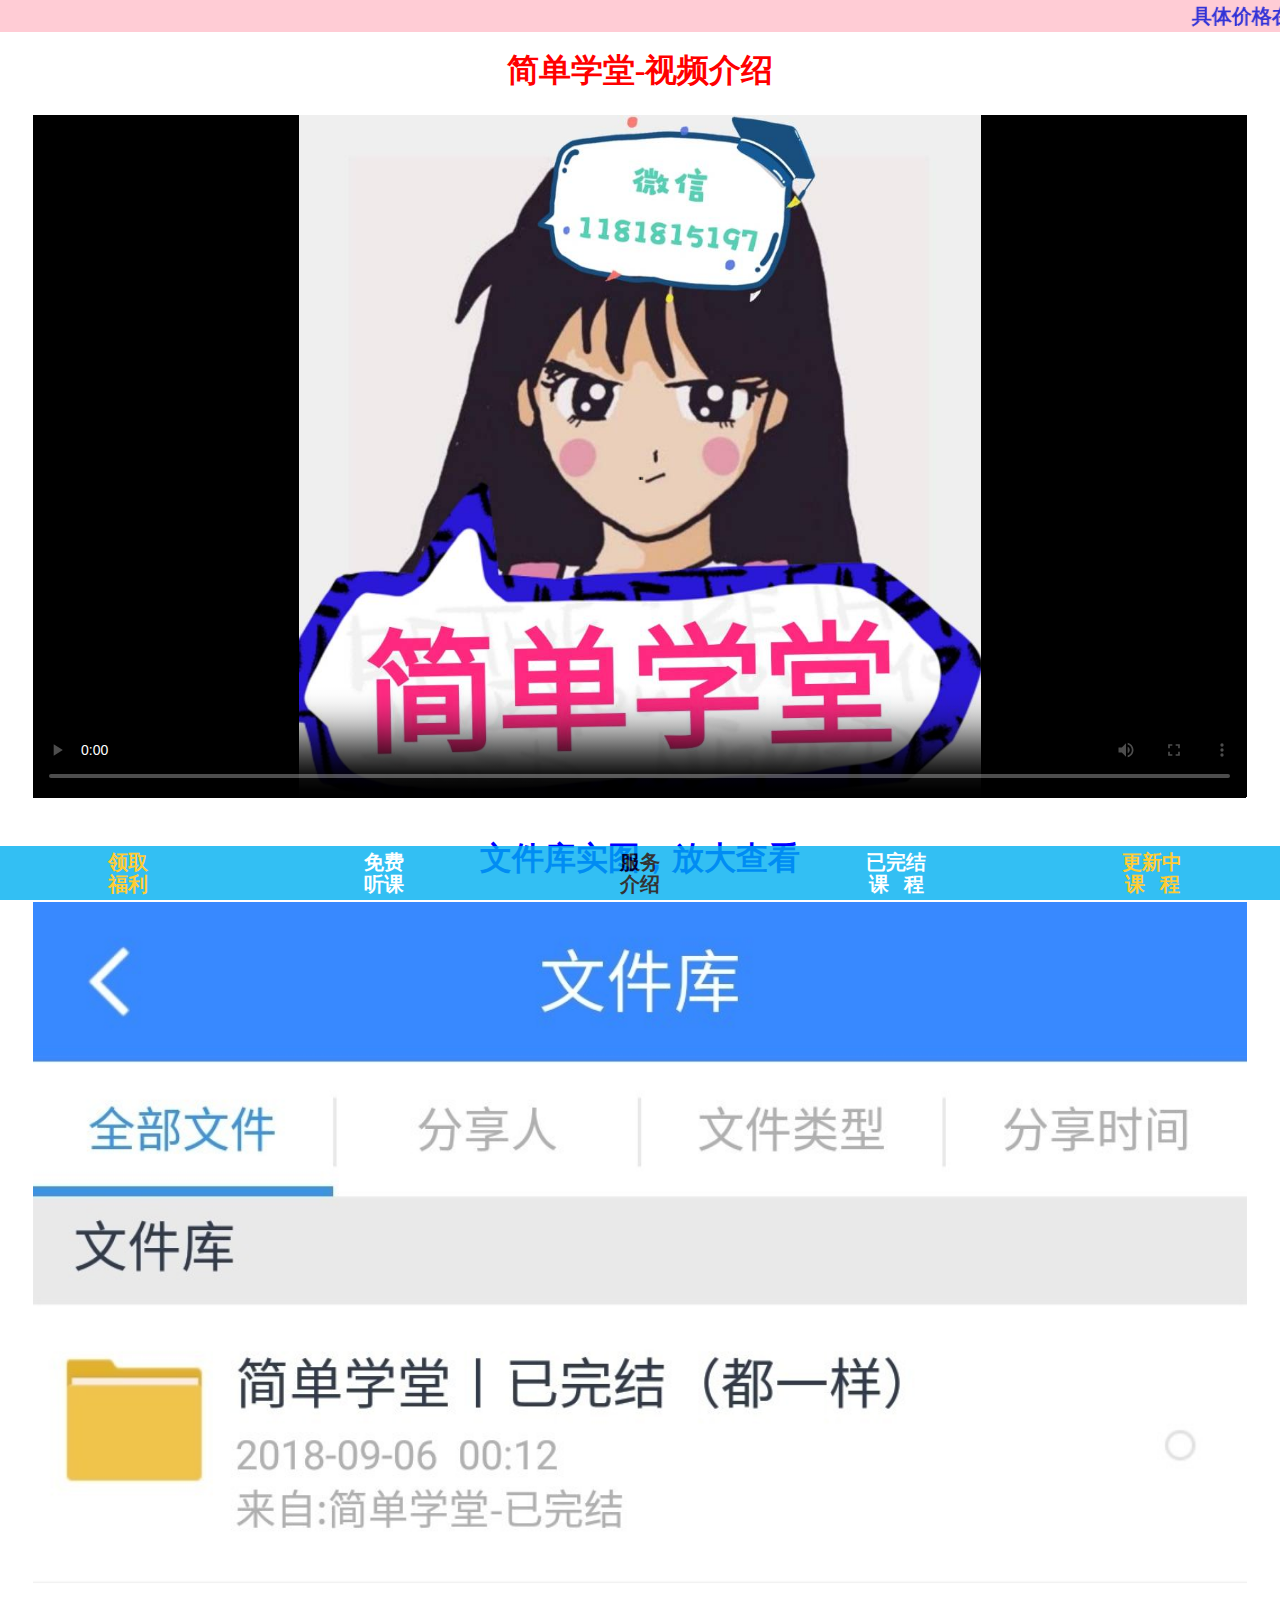
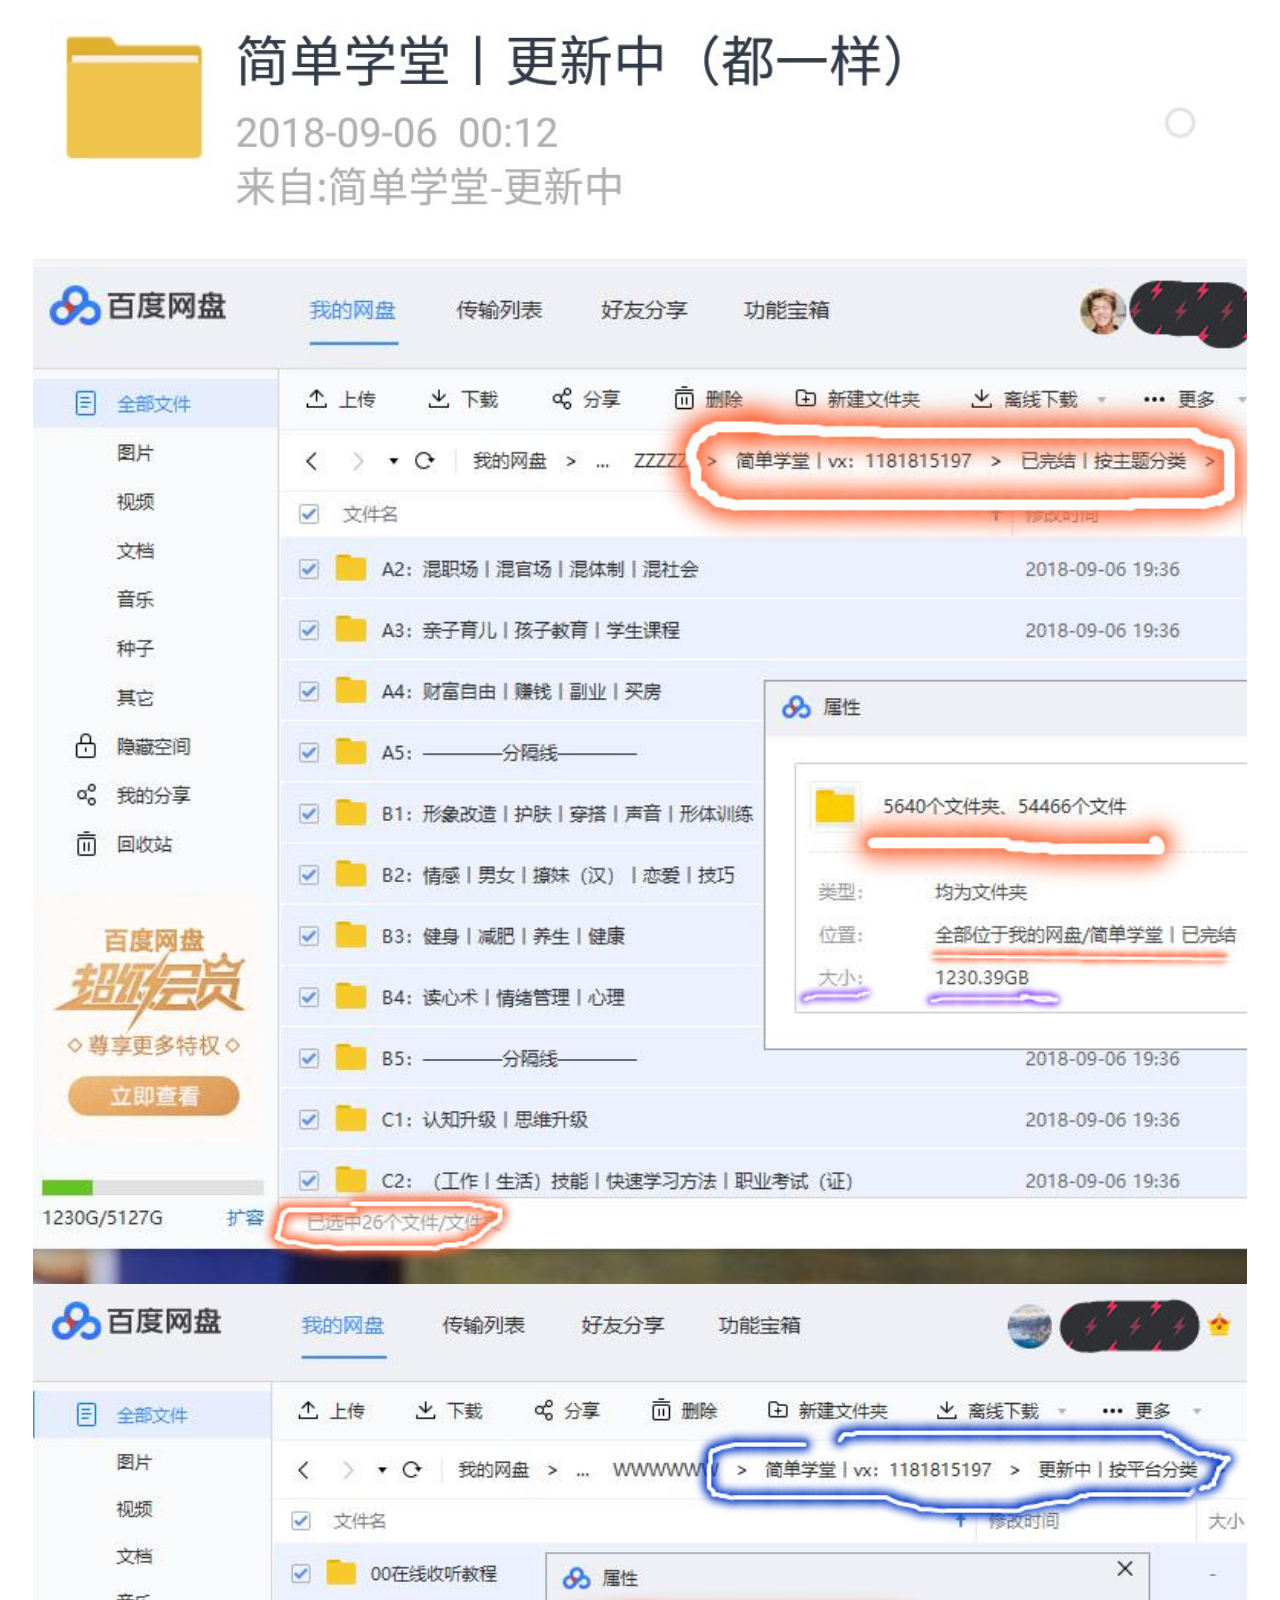
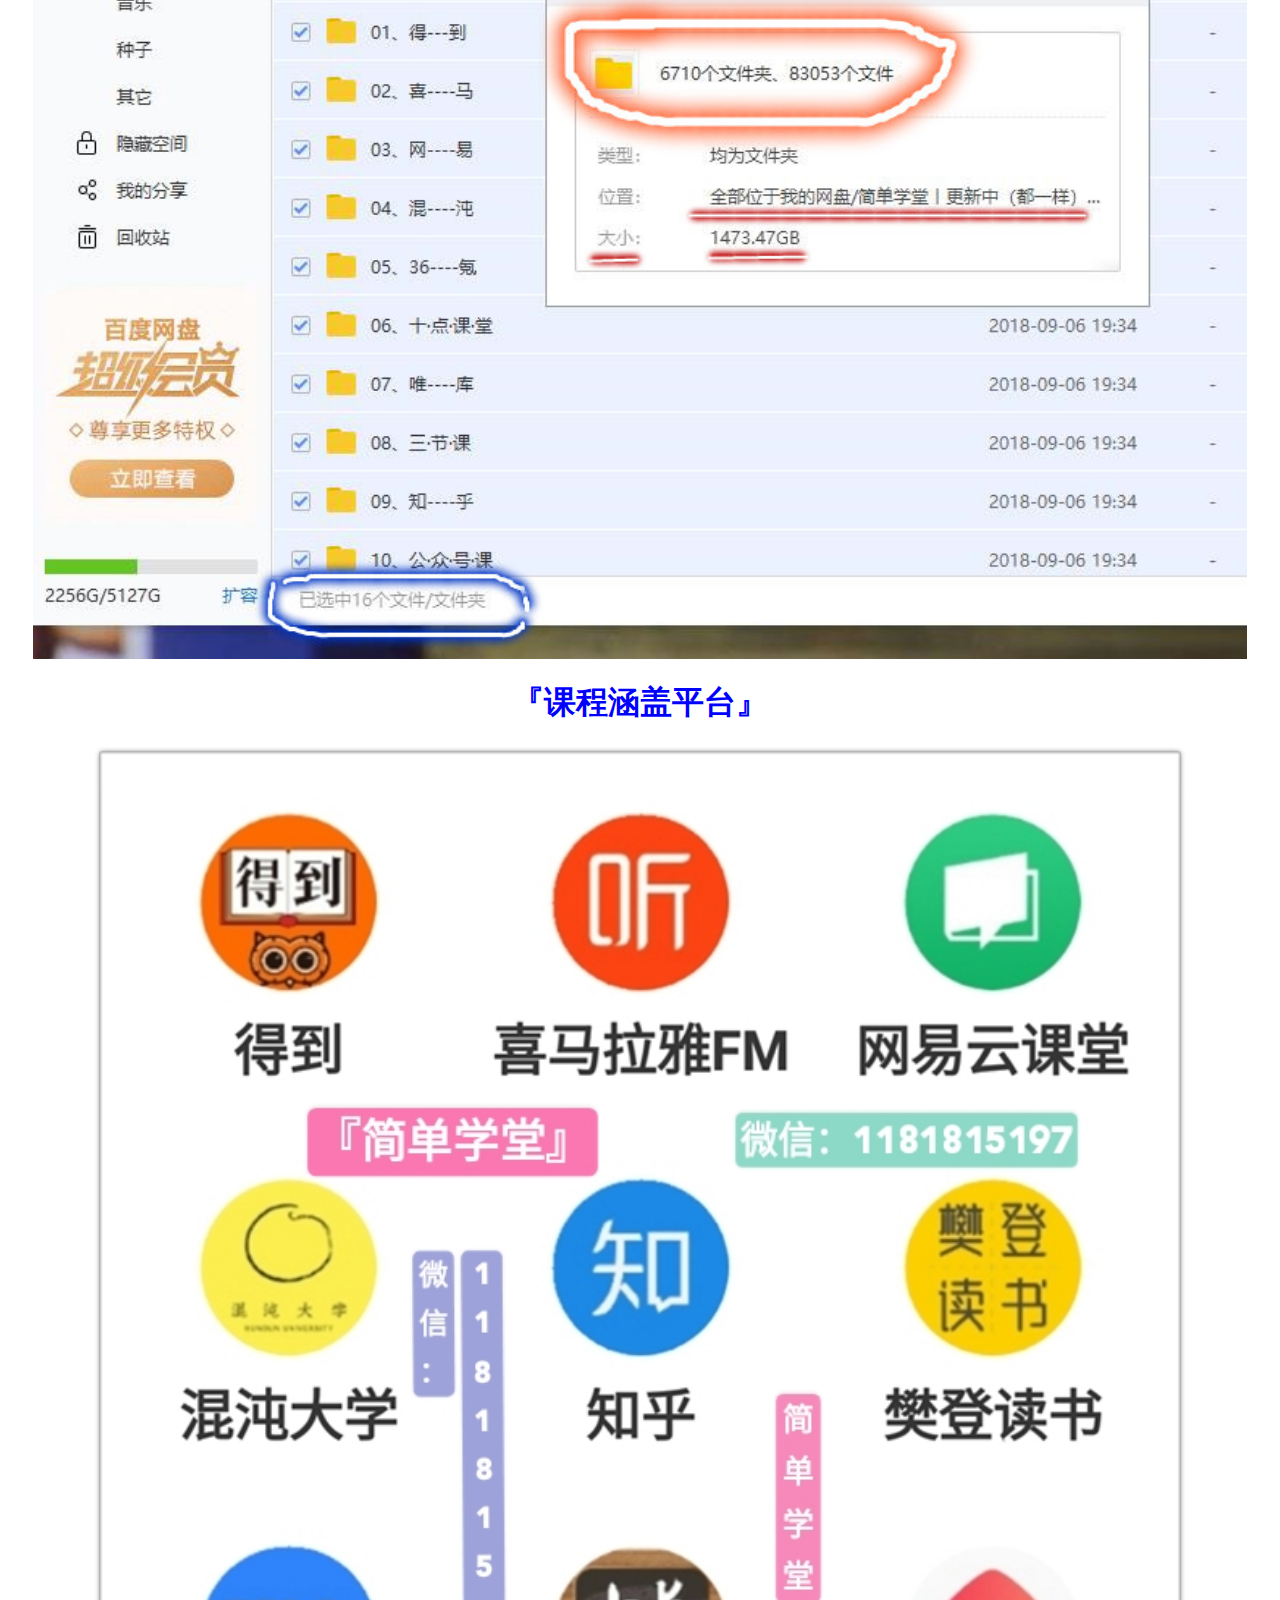
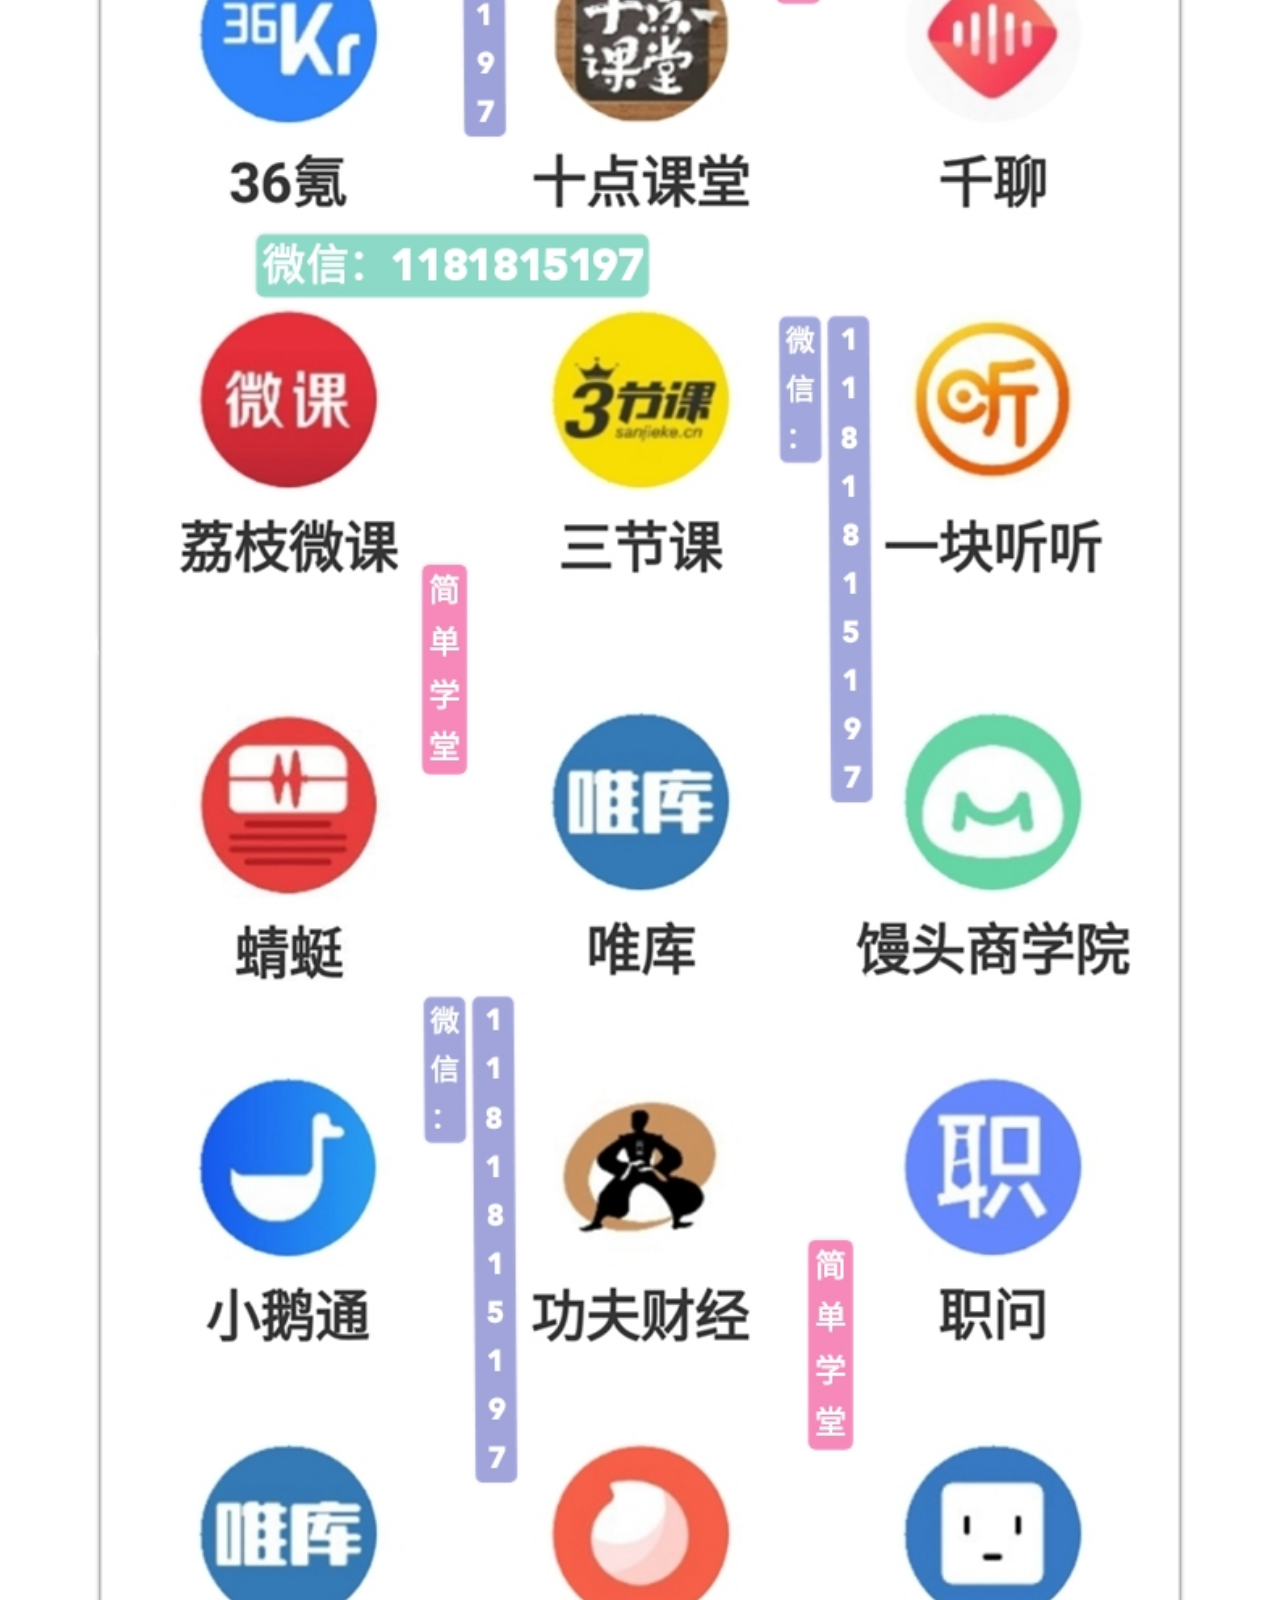
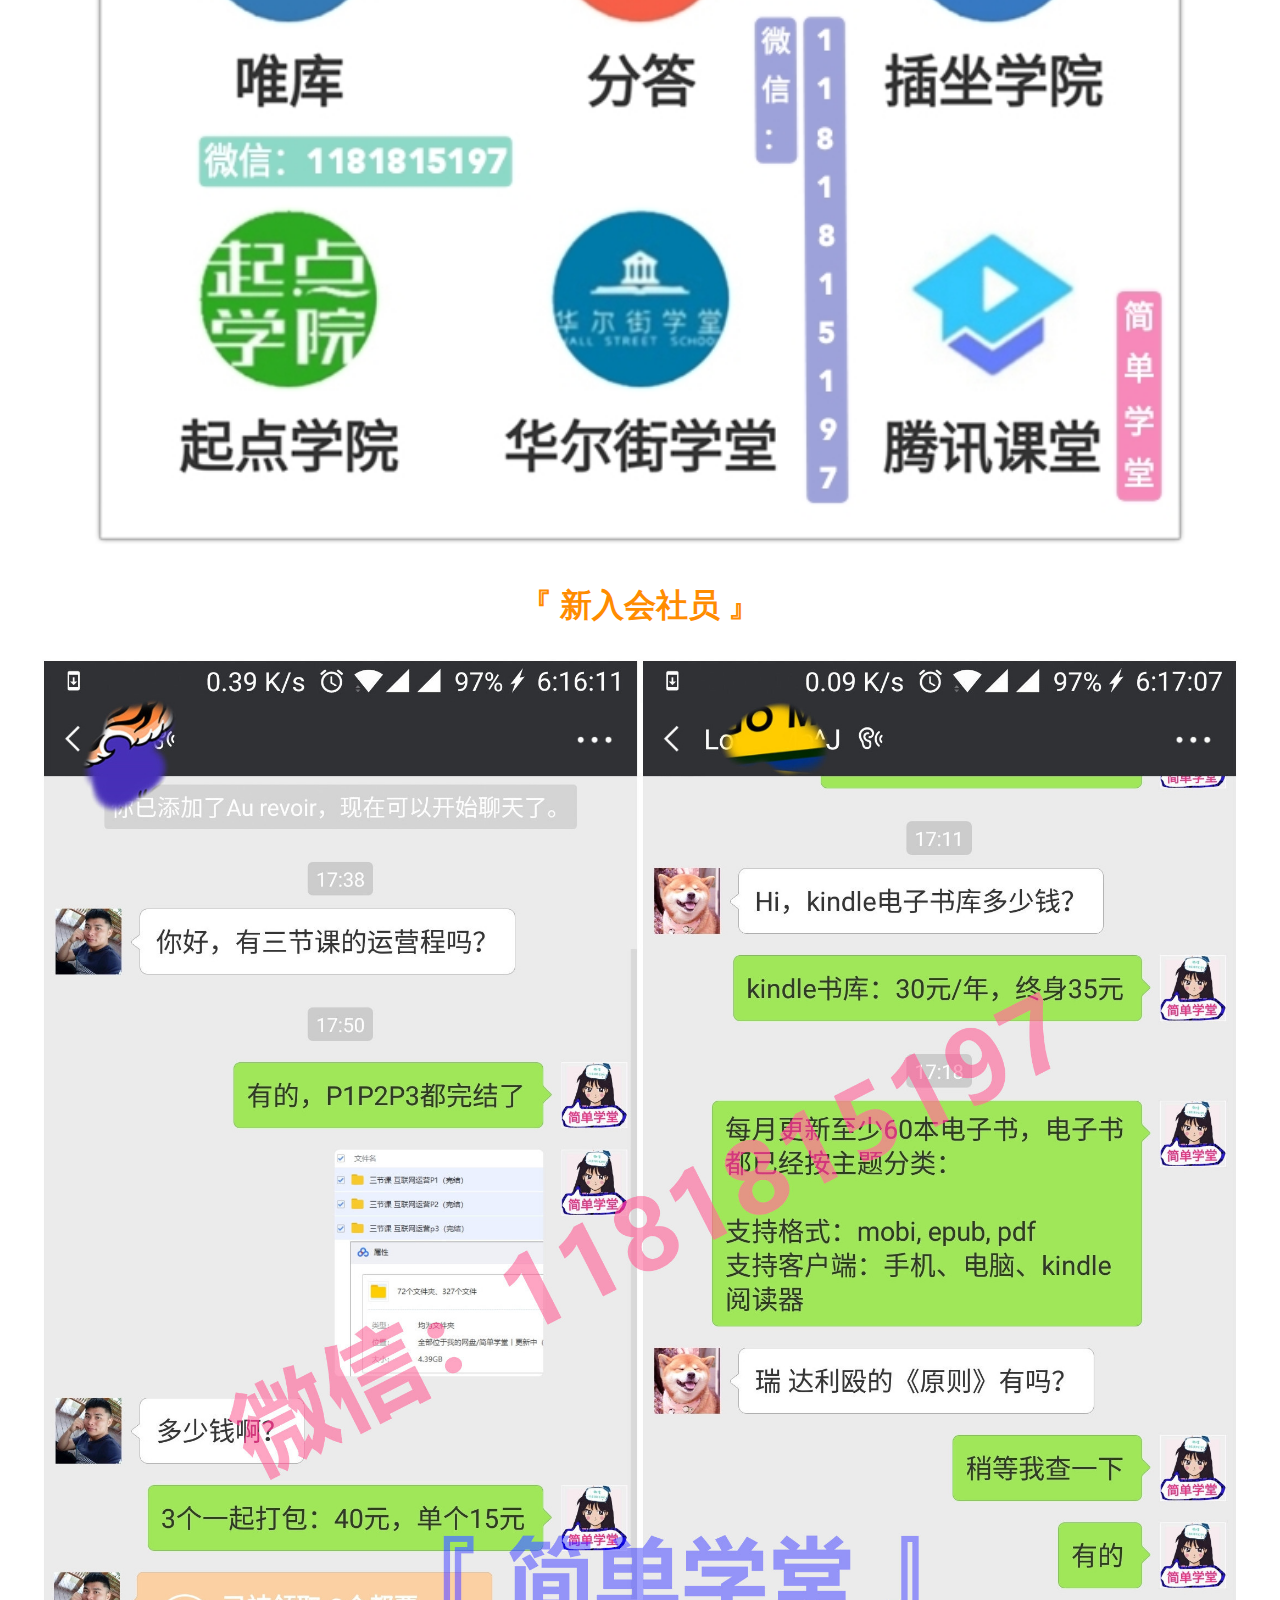
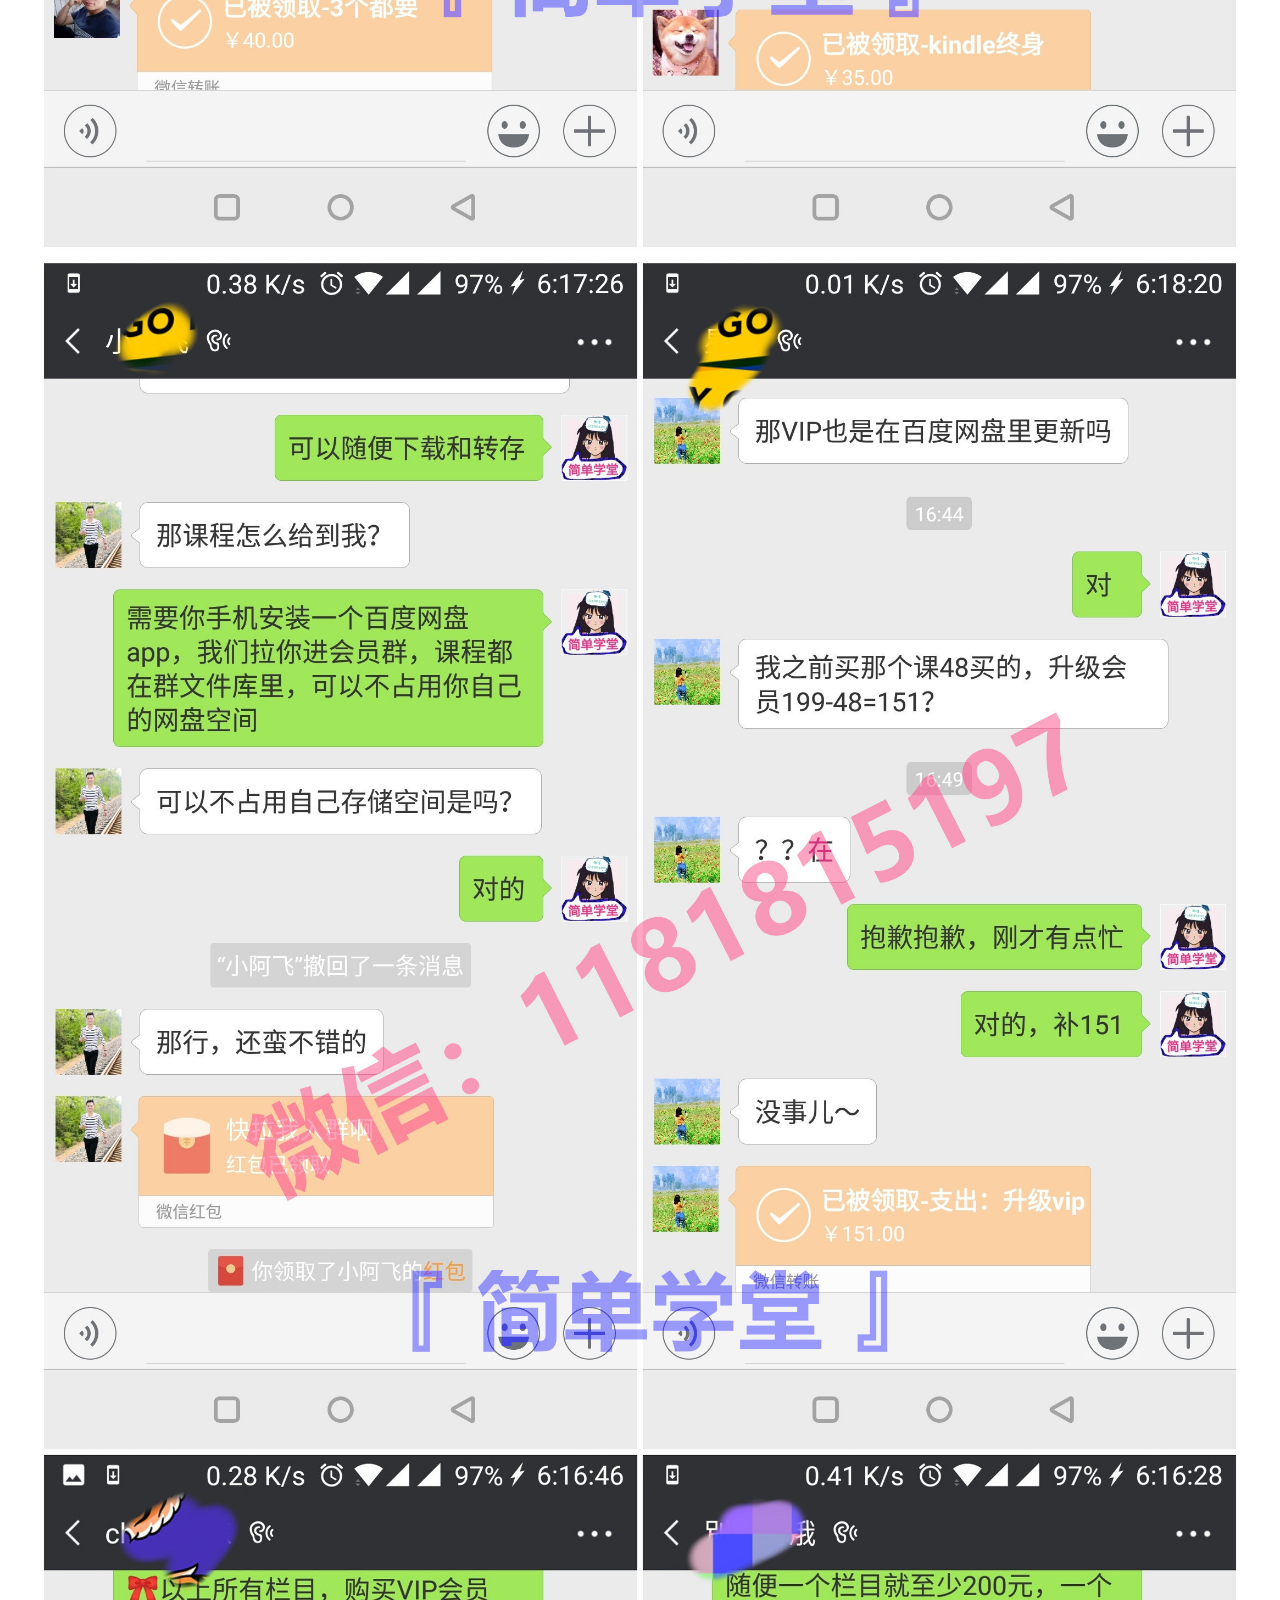
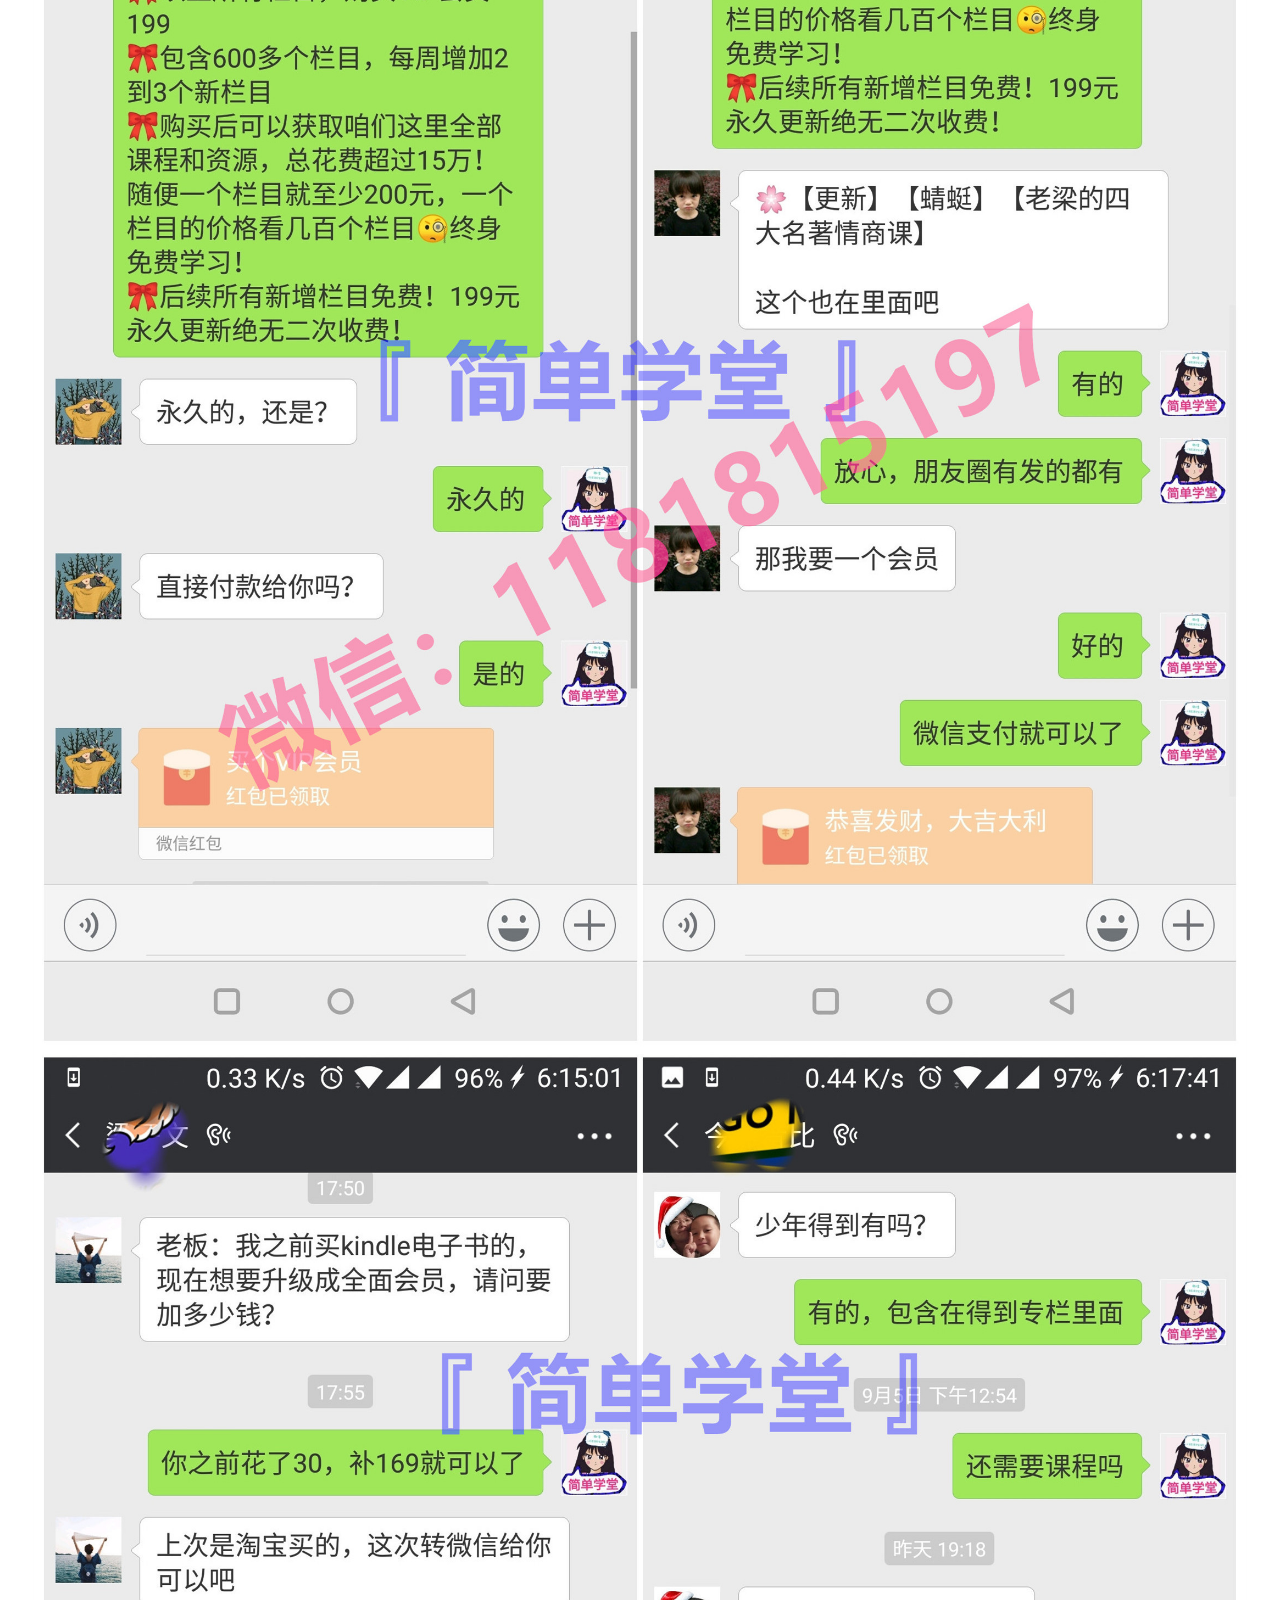
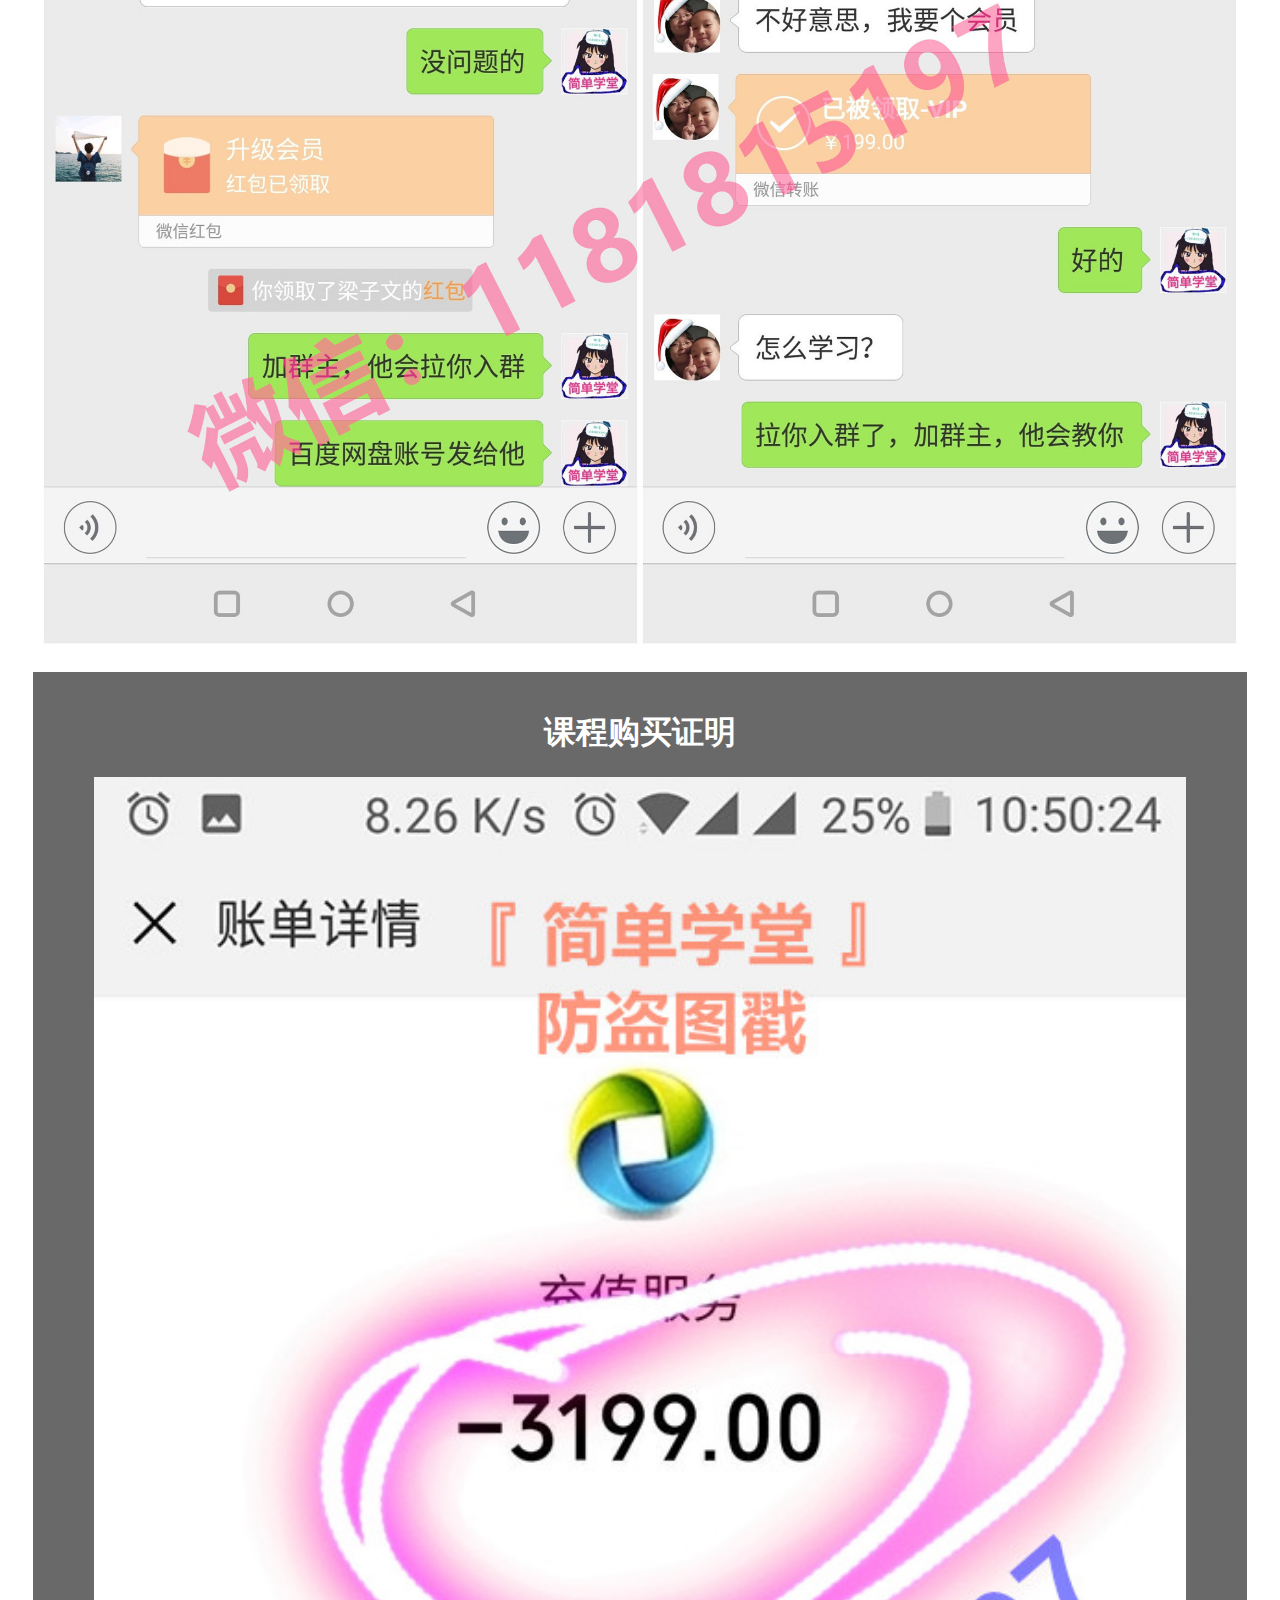
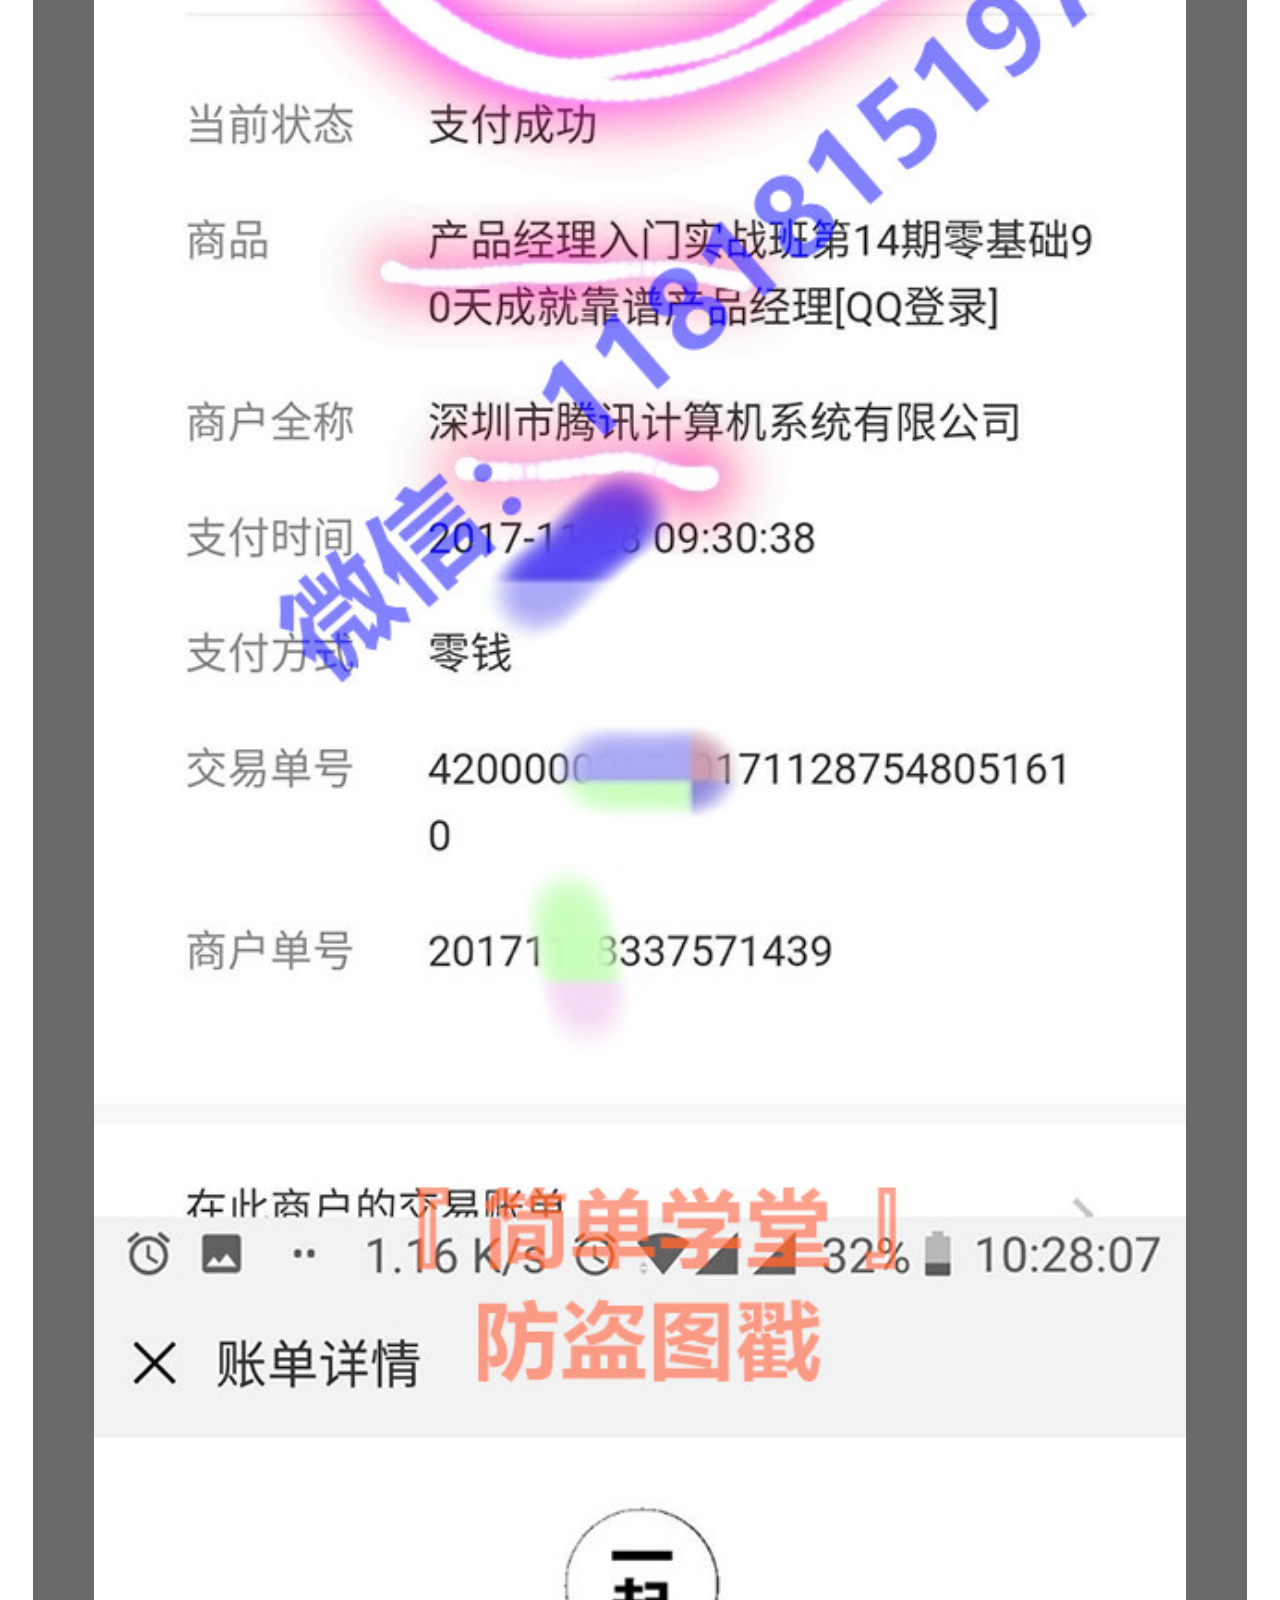
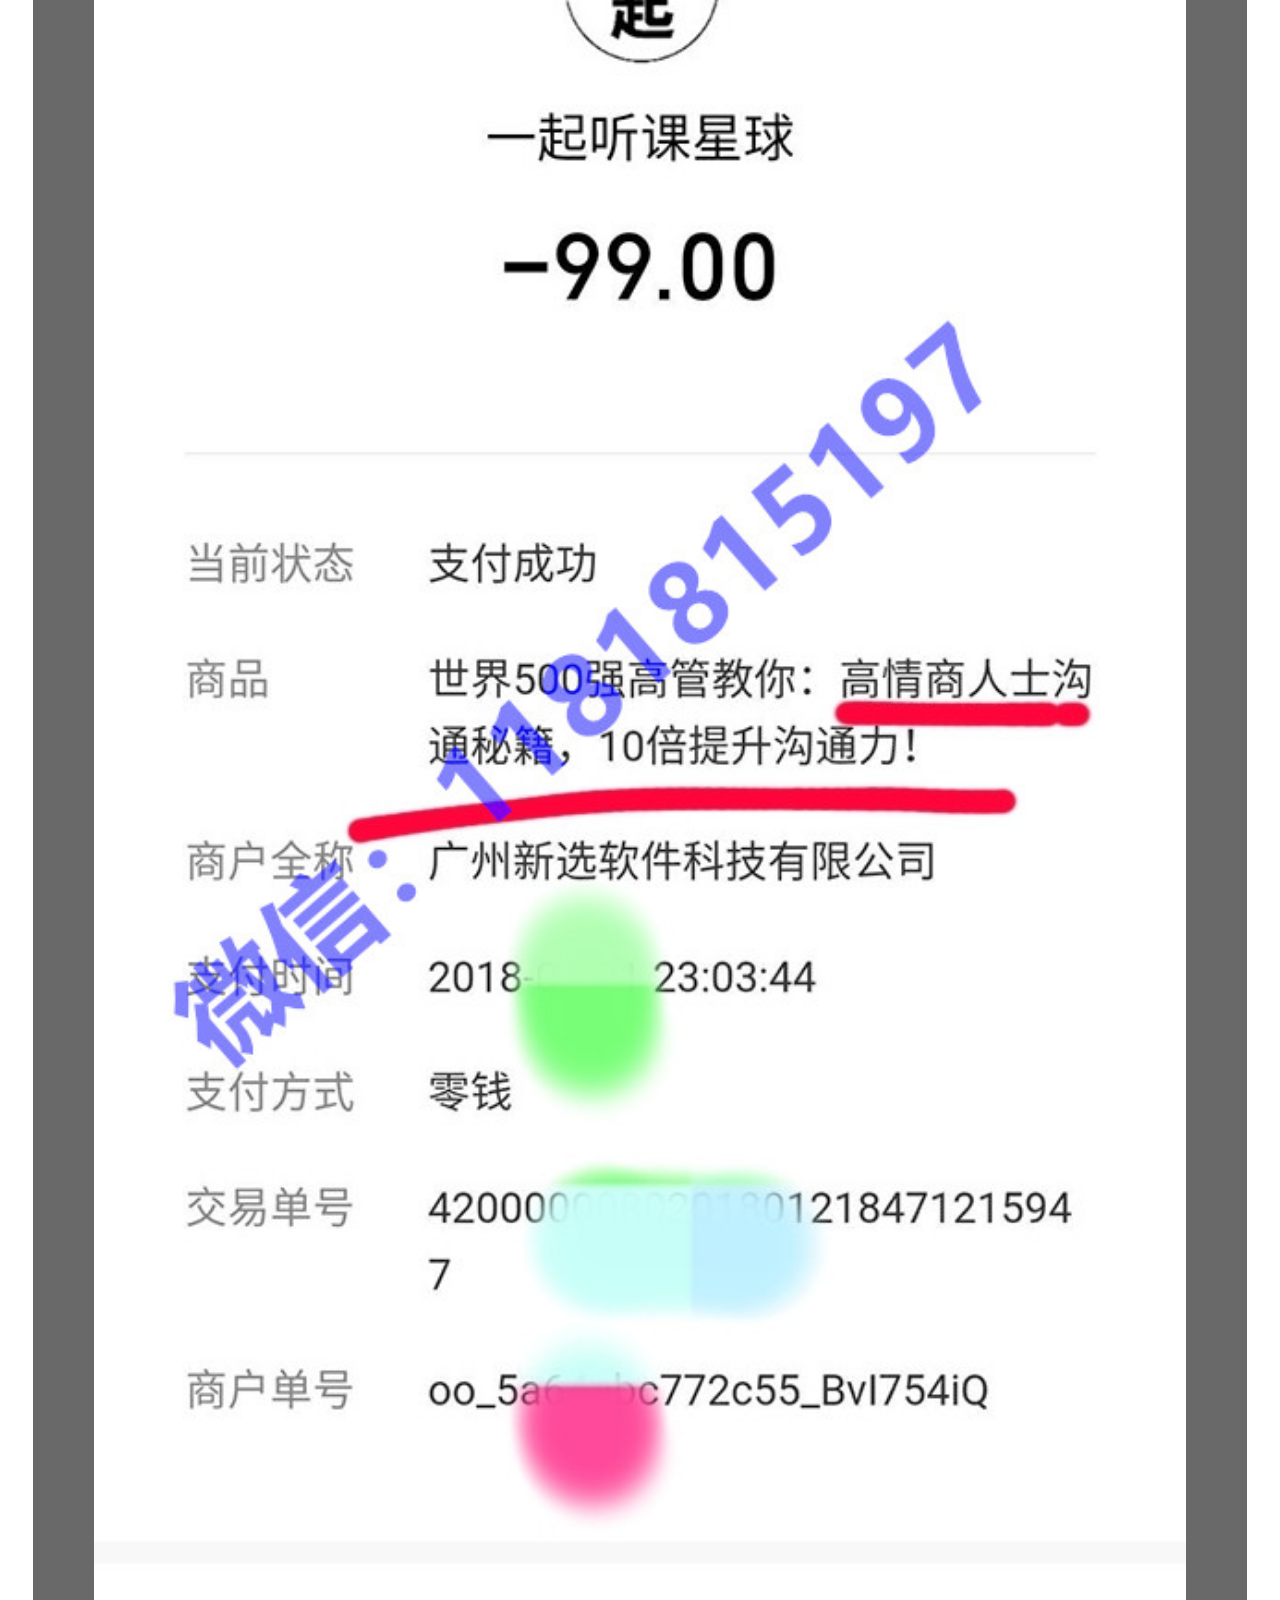
==== index.html @ daf73ab1 "双方都" ====
<!DOCTYPE html PUBLIC "-//W3C//DTD XHTML 1.0 Transitional//EN" "http://www.w3.org/TR/xhtml1/DTD/xhtml1-transitional.dtd">
    
<!-- 修改成功：适应所有屏幕 -->
<meta name="viewport" content="width=device-width,initial-scale=1" />

<html xmlns="http://www.w3.org/1999/xhtml">
<head>
  <meta http-equiv="Content-Type" content="text/html; charset=utf-8" />
  <meta http-equiv="Content-Style-Type" content="text/css" />
  <meta name="generator" content="pandoc" />

  <!-- 修改成功：网页图标1 
  <link rel="shortcut icon" href="./weixin.ico"> -->

  <!-- 修改成功：网页图标2 -->
  <link rel="shortcut icon" type="image/x-icon" href="http://res.wx.qq.com/a/wx_fed/weixin_portal/res/static/img/3wOU-7F.ico"> 

  <!-- 修改成功：网页名字 -->
  <title>简单学堂丨微信:1181815197丨</title>
  
  <!-- 开始：标题滚动
  参考网址：http://suo.im/4DIyUz -->
  <script language=javascript >
  var text=document.title
  var timerID
  function newtext() {
              clearTimeout(timerID)                  
              document.title=text.substring(1,text.length)+text.substring(0,1)
              text=document.title.substring(0,text.length)

              // 设置滚动时间450=用4.5s滚动完
              timerID = setTimeout("newtext()", 450)
  }
  </script>
  <!-- 结束：让标题滚动 -->

</head>

<body bgcolor="#ffffff" onload="newtext()">


<!-- 链接到独立出去的css -->
<link type="text/css" rel="stylesheet" href="index.css">

<body>  



    <div class="clearDiv"></div>   
    <div class="whole_page">  

            <!-- 页面左侧div -->  
            <div class="page_left">
              <!-- <p>页面左侧——区间</p> -->
           </div>

            <!-- 页面右侧div -->  
            <div class="page_right">
              <!-- <p>页面右侧——区间</p> -->

              <!-- 目录悬浮按钮 -->
              <!-- <div class="div_xuanfu">
                <button class="button_xuanfu">
                  <a href="./Page_EndCourseDetailList/EndCourseDetailList.html" style="text-decoration: none;">
                    查<br>看<br>课<br>程<br>列<br>表
                  </a>
                </button>
              </div> -->

            </div>  

            <!-- 页面中间的div（自适应宽度） -->
            <div class="page_middle">


                <!-- 顶部固定栏header -->

                <div class="FixHeaderCoverProblem">
                    <!-- 用于解决遮挡问题 -->
                </div>
                
                <div class="header" align="center">                
                   <marquee direction="left" style="color:#0000CD;">具体价格在首页底部【❀直接送课程不套路，点击左下角“领取福利”】</marquee>
                </div> 
               
                <!-- ↓顶部固定栏的css -->
                  <style type="text/css">
                    .FixHeaderCoverProblem {
                          height: 20px;
                          background-color: transparent;
                    }
                    .header {
                        /*background: #009c39;*/
                        background:pink;
                        /*background-color: transparent; */
                        opacity:0.8;
                        padding: 5px 0 5px 0;
                        width: 100%;
                        position: fixed;
                        left: 0;
                        top: 0;

                        /*color: #fff;*/
                        color: black;
                        font-weight:bold;
                        font-size: 20px;
                        font-family: "微软雅黑";
                        line-height: 22px;
                    }
                  </style>
                    <!-- 结束：顶部固定栏 -->



            
                <div class="top">
                  <!-- 顶部广告-区间<br> -->

               
                  <!-- 开始：插入视频测试 -->  
                  <!-- 视频1：开始 -->
                  <h1 style="color: red">简单学堂-视频介绍</h1>   

                  <div class="vid-wrap">
                    <!-- <video controls（控制器） autoplay（自动播放） loop（循环播放）> -->

                    <!-- 设置播放器带有控制器，设置视频预览图 -->
                    <video controls poster="https://jiandanxuetang.github.io/img/头像：简单学堂.jpg">
                       
                       <!-- <source src="https://jiandanxuetang.github.io/video/mobizen_20180908_194026.mp4" controls autobuffer> -->

                       <source src="https://jsmov2.a.yximgs.com/upic/2018/09/13/22/BMjAxODA5MTMyMjI0MDNfMTA5MDAxMzkyMl84MDE4ODA0OTI2XzJfMw==_b_B66ccc3f7d331bd5fe2f472b0a501e23e.mp4" controls autobuffer>
<!-- 
                       <source src="https://jsmov2.a.yximgs.com/bs2/newWatermark/ODAxODEwNzE1OQ_zh_3.mp4" controls autobuffer> -->

                       

                       
                    </video>

                  </div>

                  <!-- 网页视频依赖的js：一定不能删，好像只对video标签有用，对于iframe -->
                  <script src="https://jiandanxuetang.github.io/js/html5media.min.js"></script>

                  <!-- video是页面自适应 -->
                  <style type="text/css">
                  .vid-wrap{
                      width:100%;background: #000;
                      position:relative;
                      padding-bottom:56.25%;    /*需要用padding来维持16:9比例,也就是9除以16*/
                      height: 0;
                  }
                  .vid-wrap video{
                      position: absolute;
                      top:0;
                      left: 0;
                      width: 100%;
                      height: 100%
                  }
                  </style>
                  <!-- 视频1：结束 -->

                  <!-- 视频2 -->
                   <!-- <div>
                     <h1>暂时不用 </h1>
                     <script src="https://jiandanxuetang.github.io/html5media.min.js"></script>
                     <video class="video" src="https://jiandanxuetang.github.io/video/mobizen_20180908_194026.mp4" width="320" height="200" controls autobuffer></video> 
                  </div> -->
                  <!-- 结束：插入视频测试 -->
<br>
                  <!-- 插入图片 -->

                  <div>
                      <h1 style="color:blue;">文件库实图，放大查看</h1>

                      <img class="img" align="center" style="width: 100%" src="./img/网盘截图-文件库.jpg" />

                      <img class="img" align="center" style="width: 100%" src="./img/网盘截图-已完结.jpg" /> 

                      <img class="img" align="center" style="width: 100%" src="./img/网盘截图-更新中.jpg" />
                      

                  </div>
                  
                  <!--课程列表二维码-->
                  <div >
                      <h1 style="color:blue;">『课程涵盖平台』</h1>
                      
                      <img class="img" align="center" style="width: 90%" src="./img/支持的课程品台.jpg" />
                  </div>
      <br>
                  <!-- VIP用户购买截图 -->
                  <div>
                    <h1 style="color:#FF8C00;">『 新入会社员 』</h1>
                    <img class="img" align="center" style="width: 100%" src="./img/图：VIP会员购买截图1.jpg" />    
                    <img class="img" align="center" style="width: 100%" src="./img/图：VIP会员购买截图2.jpg" />               
                  </div>
               
      <br>            
                  <!-- 课程支付证明截图 -->
                  <div align="center" style="background-color:#696969; ">
                    <br>
                    <h1 style="color:white">课程购买证明</h1>
                    <img class="img" align="center" style="width: 90%" src="./img/图：课程支付证明.jpg" />                   
                    <br>
                    <br>
                    <br>
                  </div>
                  <!-- 结束：课程支付证明截图 -->
                  
      <br>
              </div>  


                <!-- ——————分隔线—————— -->      

                  <div>
                   <!-- div_catalog_bottom  -->
                  </div>

                </div>  

                <!-- ——————分隔线—————— -->


                <div class="CourseDetail">
                  <!-- 课程详情-区间<br> -->
                </div>


                <!-- ——————分隔线—————— -->


                <div class="bottom">
                        <!-- 底部-区间<br> -->

                  <div align="center">
                      <h1 style="color:red;">添加微信：长按识别二维码</h1>
                      <h2>（分享到微信里打开网页）</h2>


                      <img class="img" align="center" style="width: 50%; height: 50%;" src="./img/微信二维码.jpg" />
                  </div>  

                <div align="center">
                   <img class="img" align="center" style="width:100%; ;" src="./img/课程服务介绍.jpg" />                
                </div>

            
                <div class="FixFooterCoverProblem">
                  <!-- 解决footer遮挡问题 -->
                </div>                 

                <!-- ——————分隔线—————— -->

                <!-- 开始：底部固定栏footer -->
                <div class="footer" align="center">                
  
                   <ul>
                        <li>
                            <a href="https://jiandanxuetang.github.io/Page_AddingWechat/AddingWechat.html">
                              <!-- <span><img src="images/ni4.jpg" height="20"/></span> -->
                              <span style="color:#FFC000">领取</br>福利</span>
                            </a>
                        </li>
                        
                        <li>
                            <a href="https://jiandanxuetang.github.io/Page_ListMusicPlayer_FreeCourse4TryListen/ListMusicPlayer.html">
                              <!-- <span><img src="img/course_updating.png" height="20"/></span> -->
                              <span style="color:white">免费</br>听课</span>
                            </a>
                        </li> 
                        <li>
                            <a href="https://jiandanxuetang.github.io/">
                              <!-- <span><img src="images/ni4.jpg" height="20"/></span> -->
                              <span style="color:black">服务</br>介绍</span>
                            </a>
                        </li>                      
                        <li style="position:relative;">
                            <a href="https://jiandanxuetang.github.io/Page_EndCourseDetailList/EndCourseDetailList.html">
                              <!-- <span><img src="img/course_finished.png" height="20" /></span> -->
                              <span style="color:white">已完结</br>课&nbsp;&nbsp;&nbsp;程</span>
                            </a>
                        </li>
                        <li>
                            <a href="https://jiandanxuetang.github.io/Page_UpdatingCourseDetailList/UpdatingCourseDetailList.html">
                              <!-- <span><img src="img/course_updating.png" height="20"/></span> -->
                              <span style="color:#FFC000">更新中</br>课&nbsp;&nbsp;&nbsp;程</span>
                            </a>
                        </li>
                    </ul>
                </div> 
                
                <!-- ↓底部固定栏的css -->
                  <style type="text/css">
                    .FixFooterCoverProblem {
                          height: 69px;
                          background-color: transparent;
                    }
                    .footer {
                        /*background: #009c39;*/
                        background:#00B0F0;
                        /*background-color: transparent; */
                        opacity:0.8;
                        padding: 5px 0 5px 0;
                        width: 100%;
                        position: fixed;
                        left: 0;
                        bottom: 0;
                    }
                    .footer ul {
                        底部固定导航栏的高度
                        height: px;
                        
                        margin:0px;
                        padding:0px;                        
                    }
                    .footer ul li {                        
                        float: left;
                        width: 20%;
                        text-align: center;
                        list-style-type: none;

                        margin: 0px;
                        padding: 0px;
                    }
                    .footer ul li span {

                        /*下面注释的这2行，可以显示固定栏的真实布局结构*/
                    /*      border: 2px solid #999; 
                          margin: 0 0 -2px -2px;*/
                        
                        display: block;
                        color: #fff;
                        font-weight:bold;
                        font-size: 20px;
                        font-family: "微软雅黑";
                        line-height: 22px;
                    }

                    .footer ul li a {
                      /*隐藏下划线*/
                        text-decoration:none ; 
                    }

                    </style>
                    <!-- 结束：底部固定栏 -->


            <!-- page_middle 结束的div -->
            </div>     


    </div> 
    
     <div class="clearDiv"></div>
        
</body>  
</html>
---- index.css ----
<style type="text/css">
/*所有的css*/

/*装下全页面的div*/

.whole_page {height:100%; width:100%; overflow:hidden; margin:0; padding:0;}  

/*html知识： 
    
    自适应宽度的 div：
      1.不要设置 width,即 width:auto ，
      2.不要设置 float,即 float:none，
      3.其div的位置应放在最后，比 float='right' 的 div 还靠后*/  

  
  /*设置页面左右空白——为了让主要内容居中——————两边也可以放广告和悬浮按钮*/
  
  .page_left {
    margin: 0 auto; 
    width: 2%; 
    height: 100%; 
    float: left; 
    background-color: transparent; 
    text-align: center;

    /*div内容不可见*/
    visibility: hidden;
    /*超出边缘部分隐藏*/
    overflow: hidden;
  }    
  .page_right {
    margin: 0 auto; 
    width: 2%; 
    height: 100%; 
    float: right; 
    background-color:transparent; 
    text-align:center;

    /*div内容不可见*/
    /*visibility: hidden;*/
    /*超出边缘部分隐藏*/
    overflow: hidden;
  }  
    /*跳转到目录的悬浮按钮*/
    .div_xuanfu {
      z-index: 9999; 
      position: fixed ! important; 
      right: 15px; 
      top: 250px;"
    }
      .button_xuanfu {
        background-color: pink; 
        /*按钮字的颜色*/
        color: black; 
        /*透明度*/
        opacity: 0.7; 
        width: 100%; 
        position: absolute; 
        width:30px; 
        right: 0px; 
        top: 0px;
      }

  /*居中主要内容放置的地方*/
  .page_middle { 
    margin:0 auto; 
    width:96%; 
    height:100%;
    color:black; 
    background-color:transparent; 
    text-align:center;
  }
      
      /*顶部广告区*/
      .top {background-color:transparent;}
        
        /*图片*/
        img{
          width: 100%; 
          width: auto;
          height: auto;
        } 

      
      /*课程详情链接*/
      .CourseDetail {
        background-color:transparent;
        text-align:left; 

      }
      /*底部*/
      .bottom {
        /*background-color: teal;*/
      }  
  
  /*不太懂：貌似是浏览器兼容用的*/
  .clearDiv {clear:both;}  

</style>
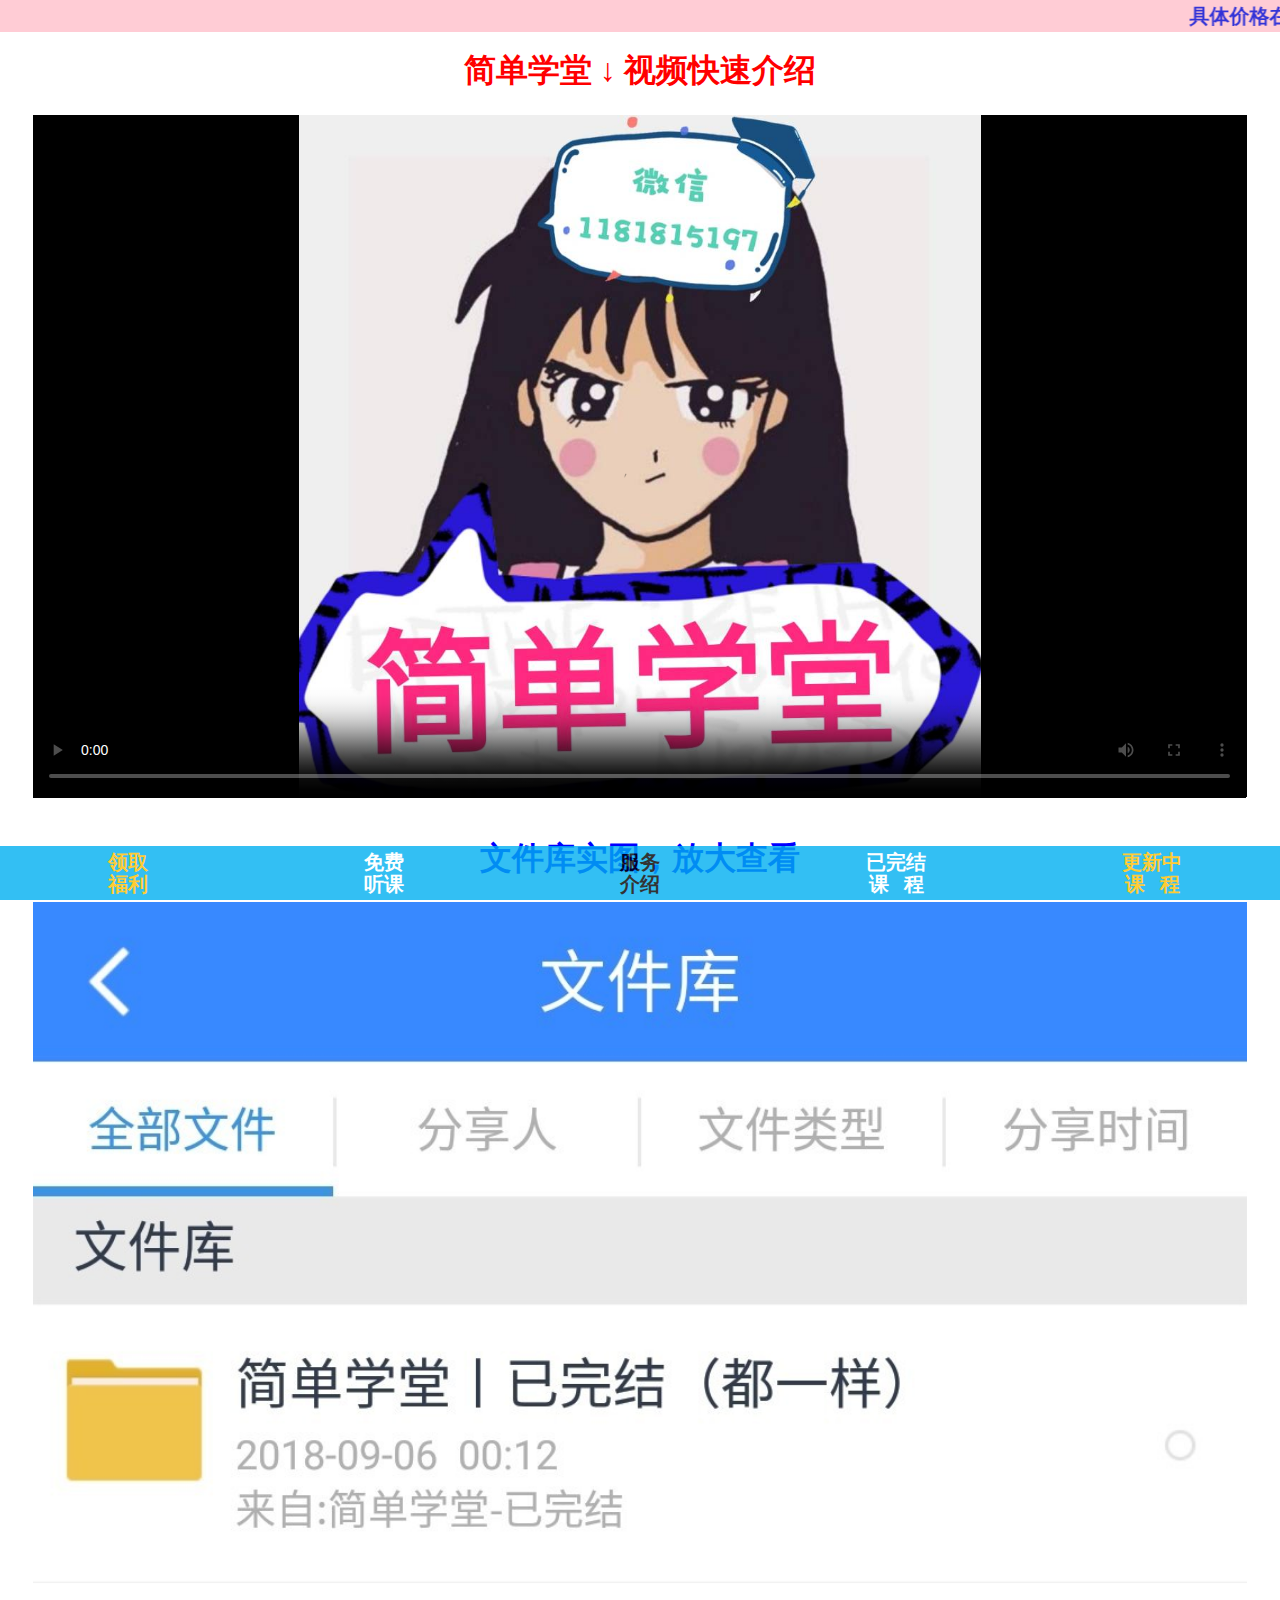
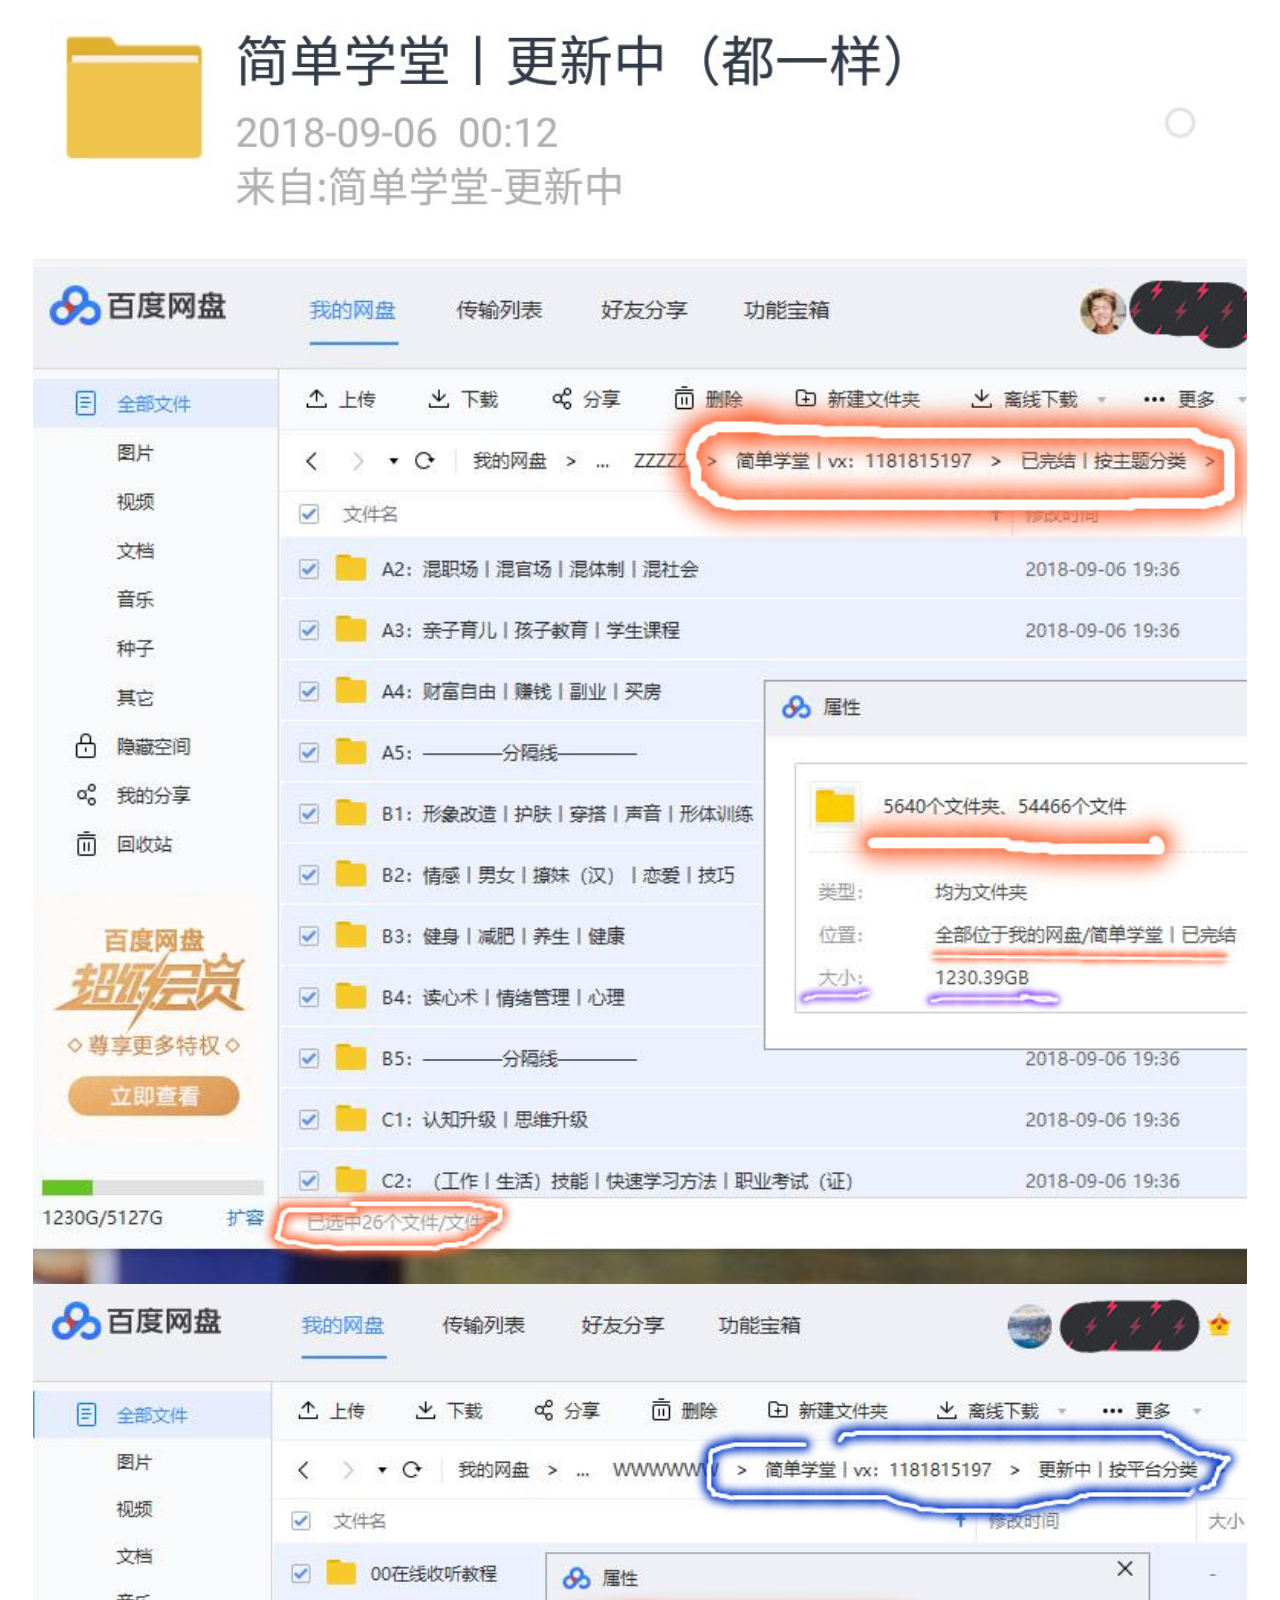
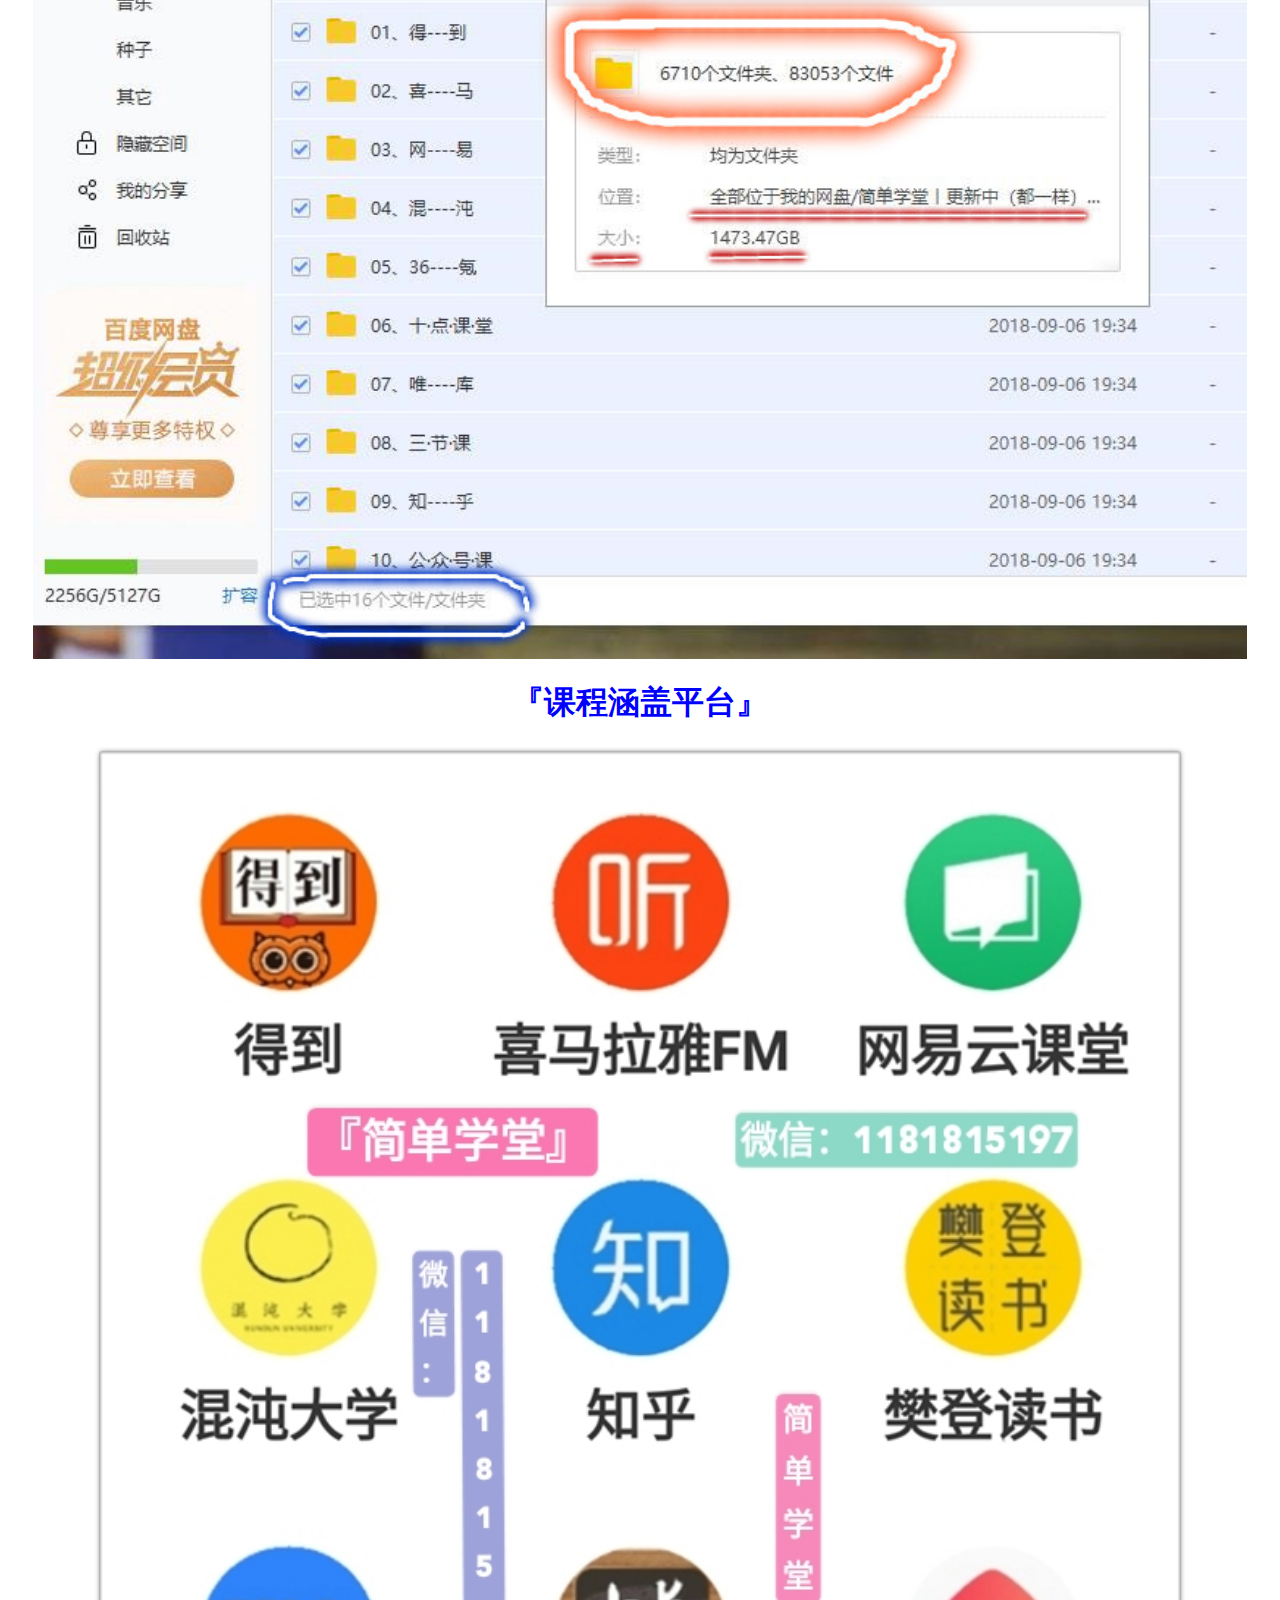
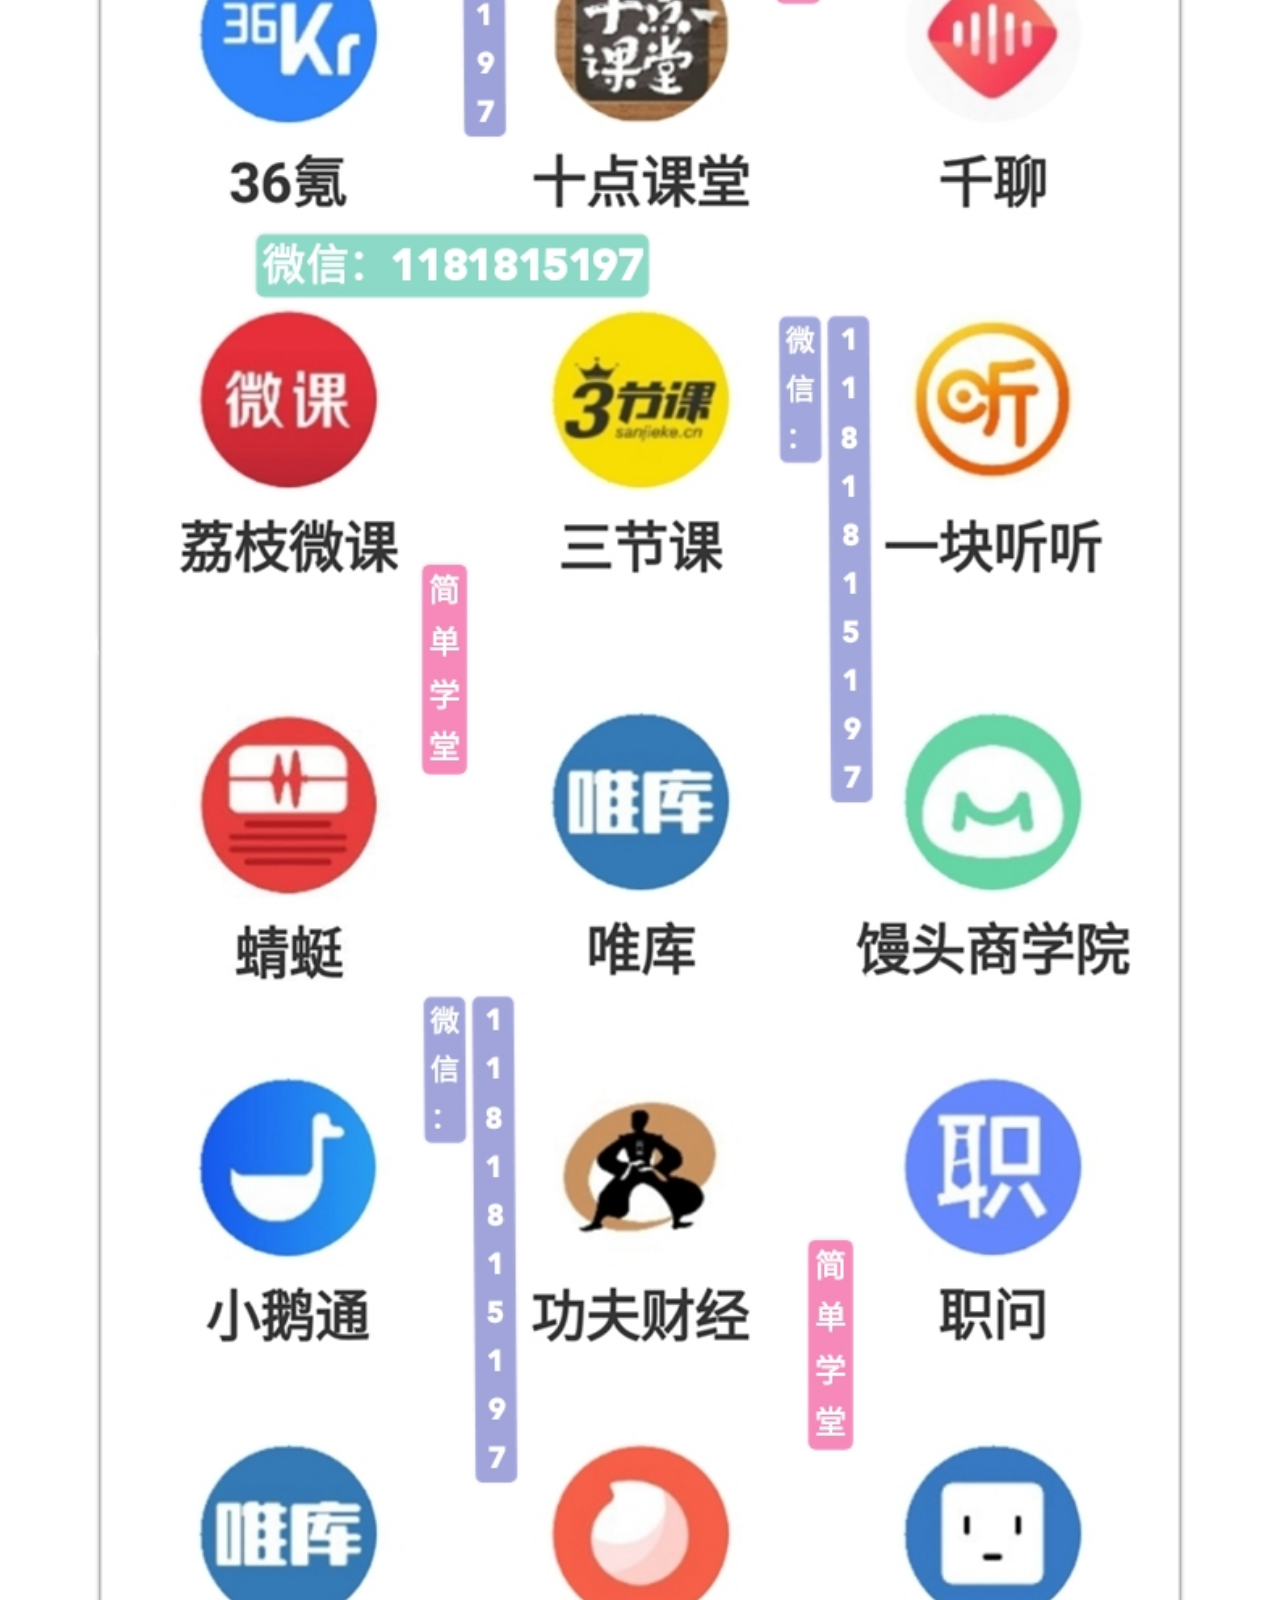
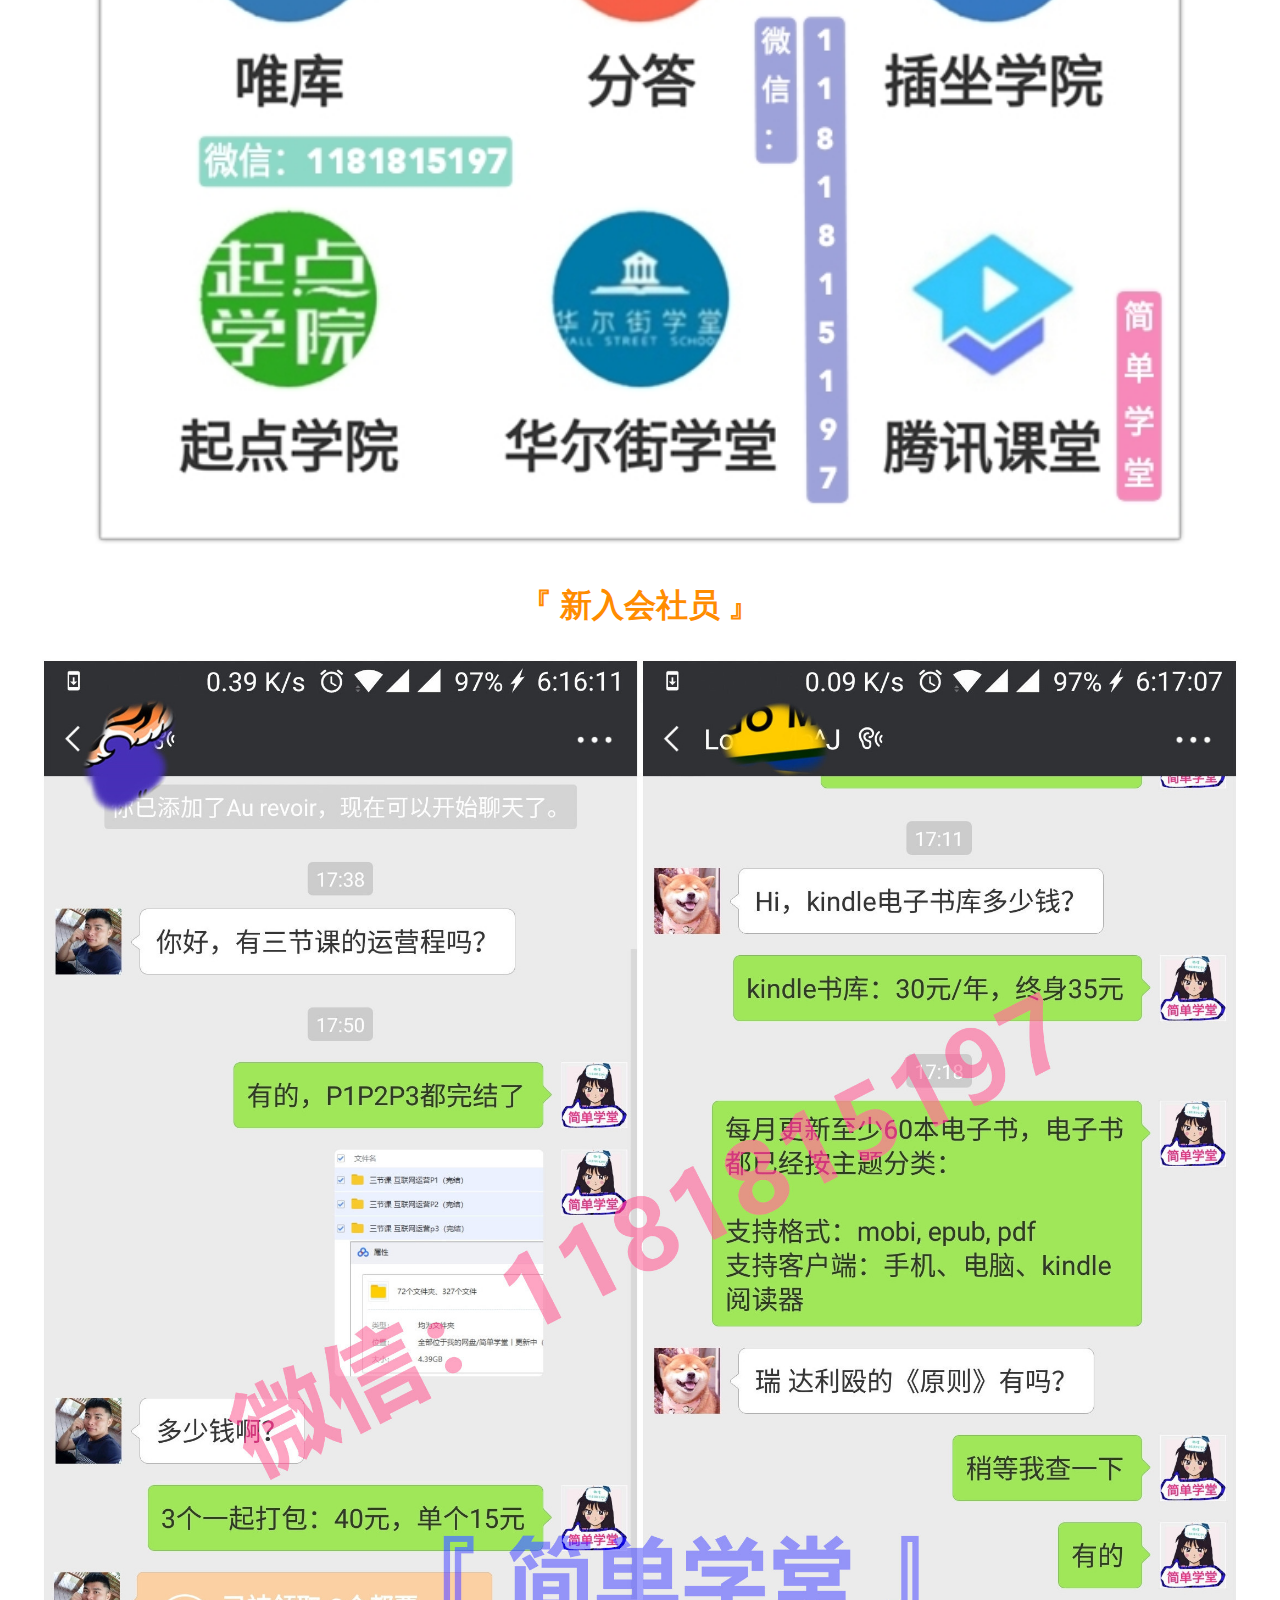
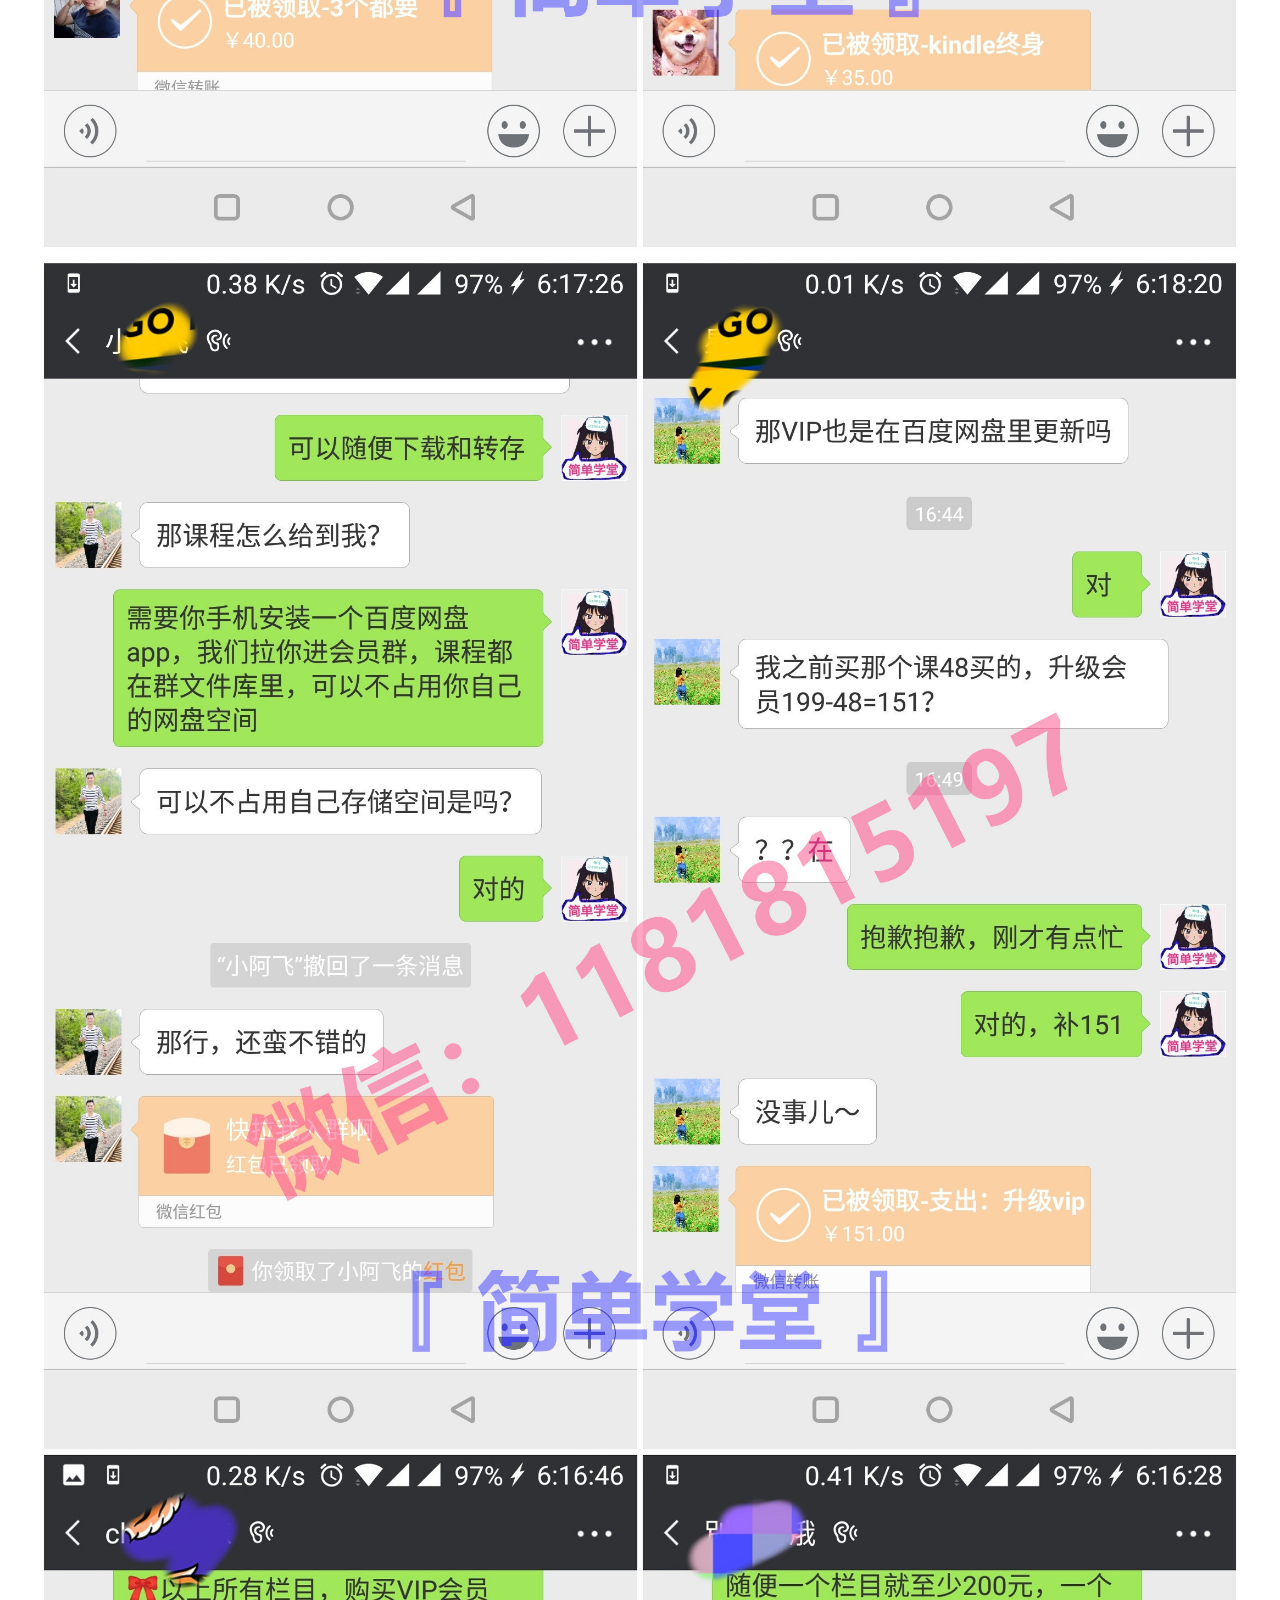
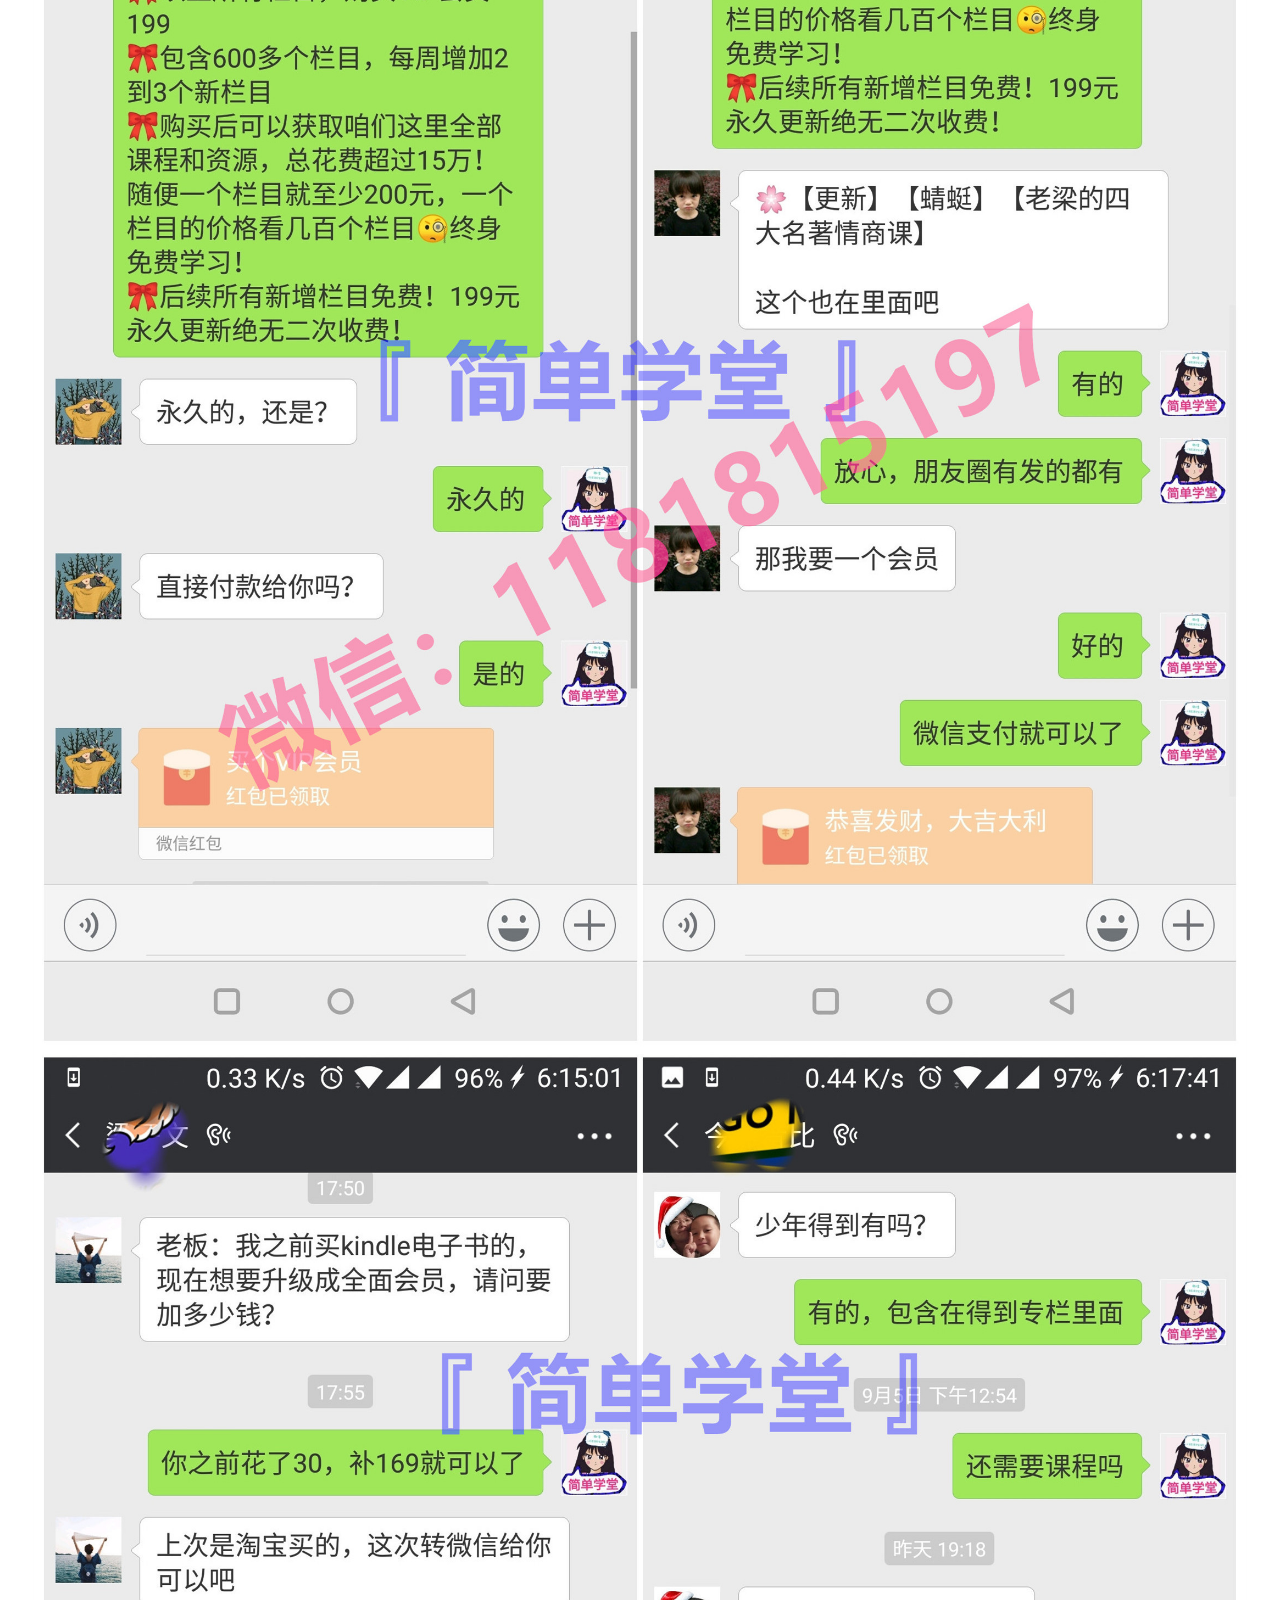
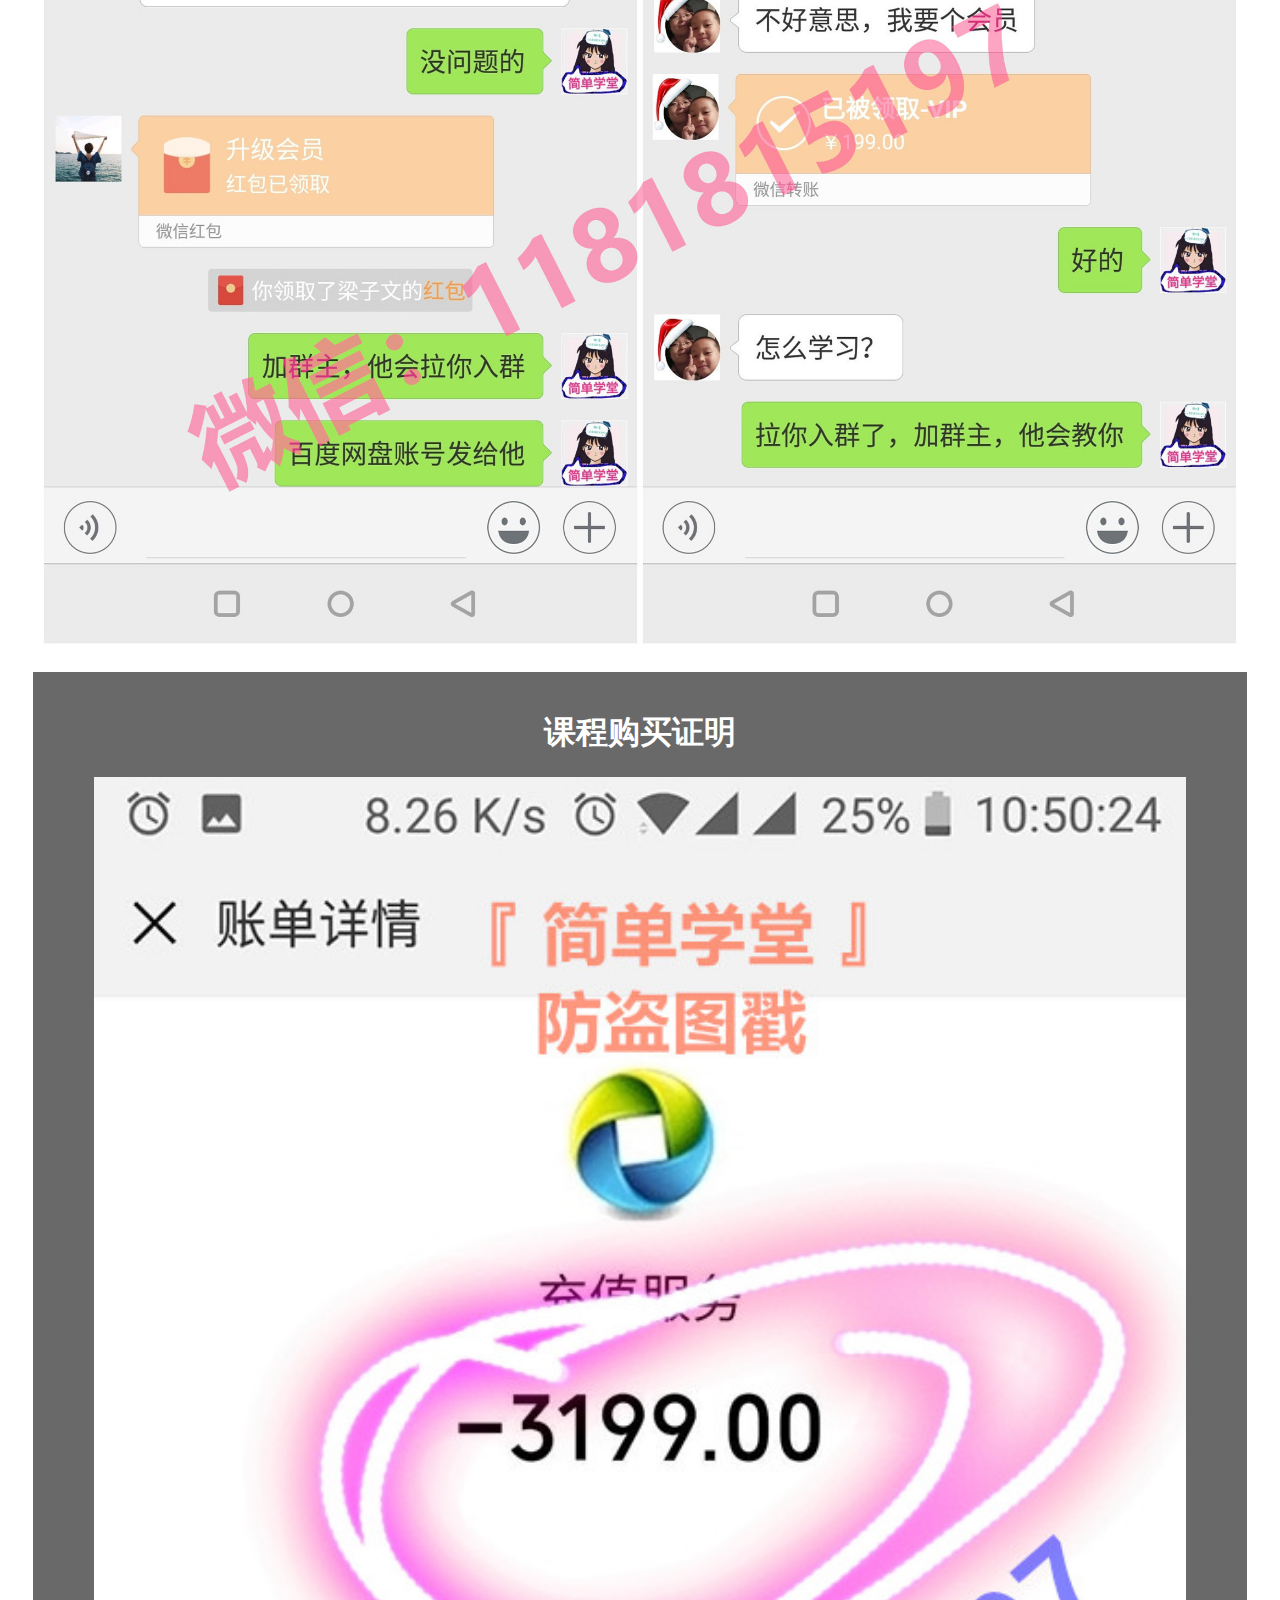
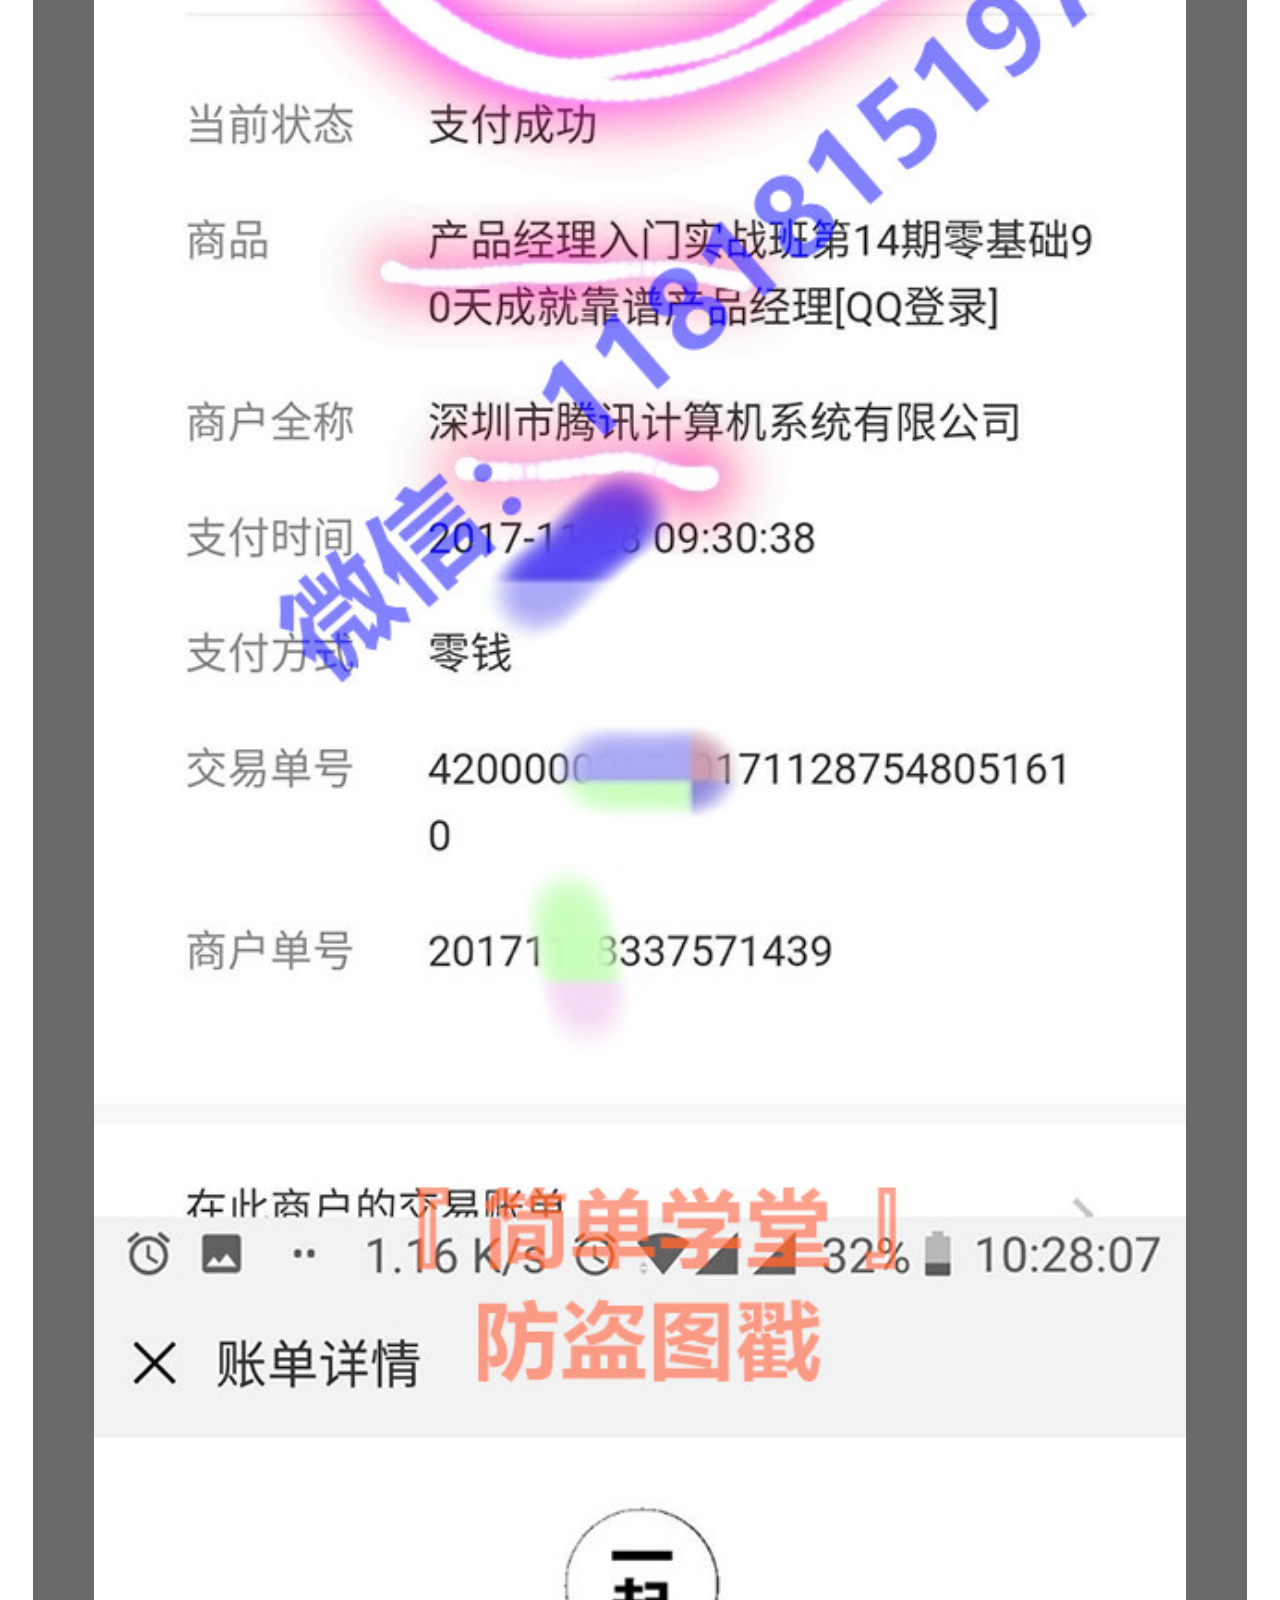
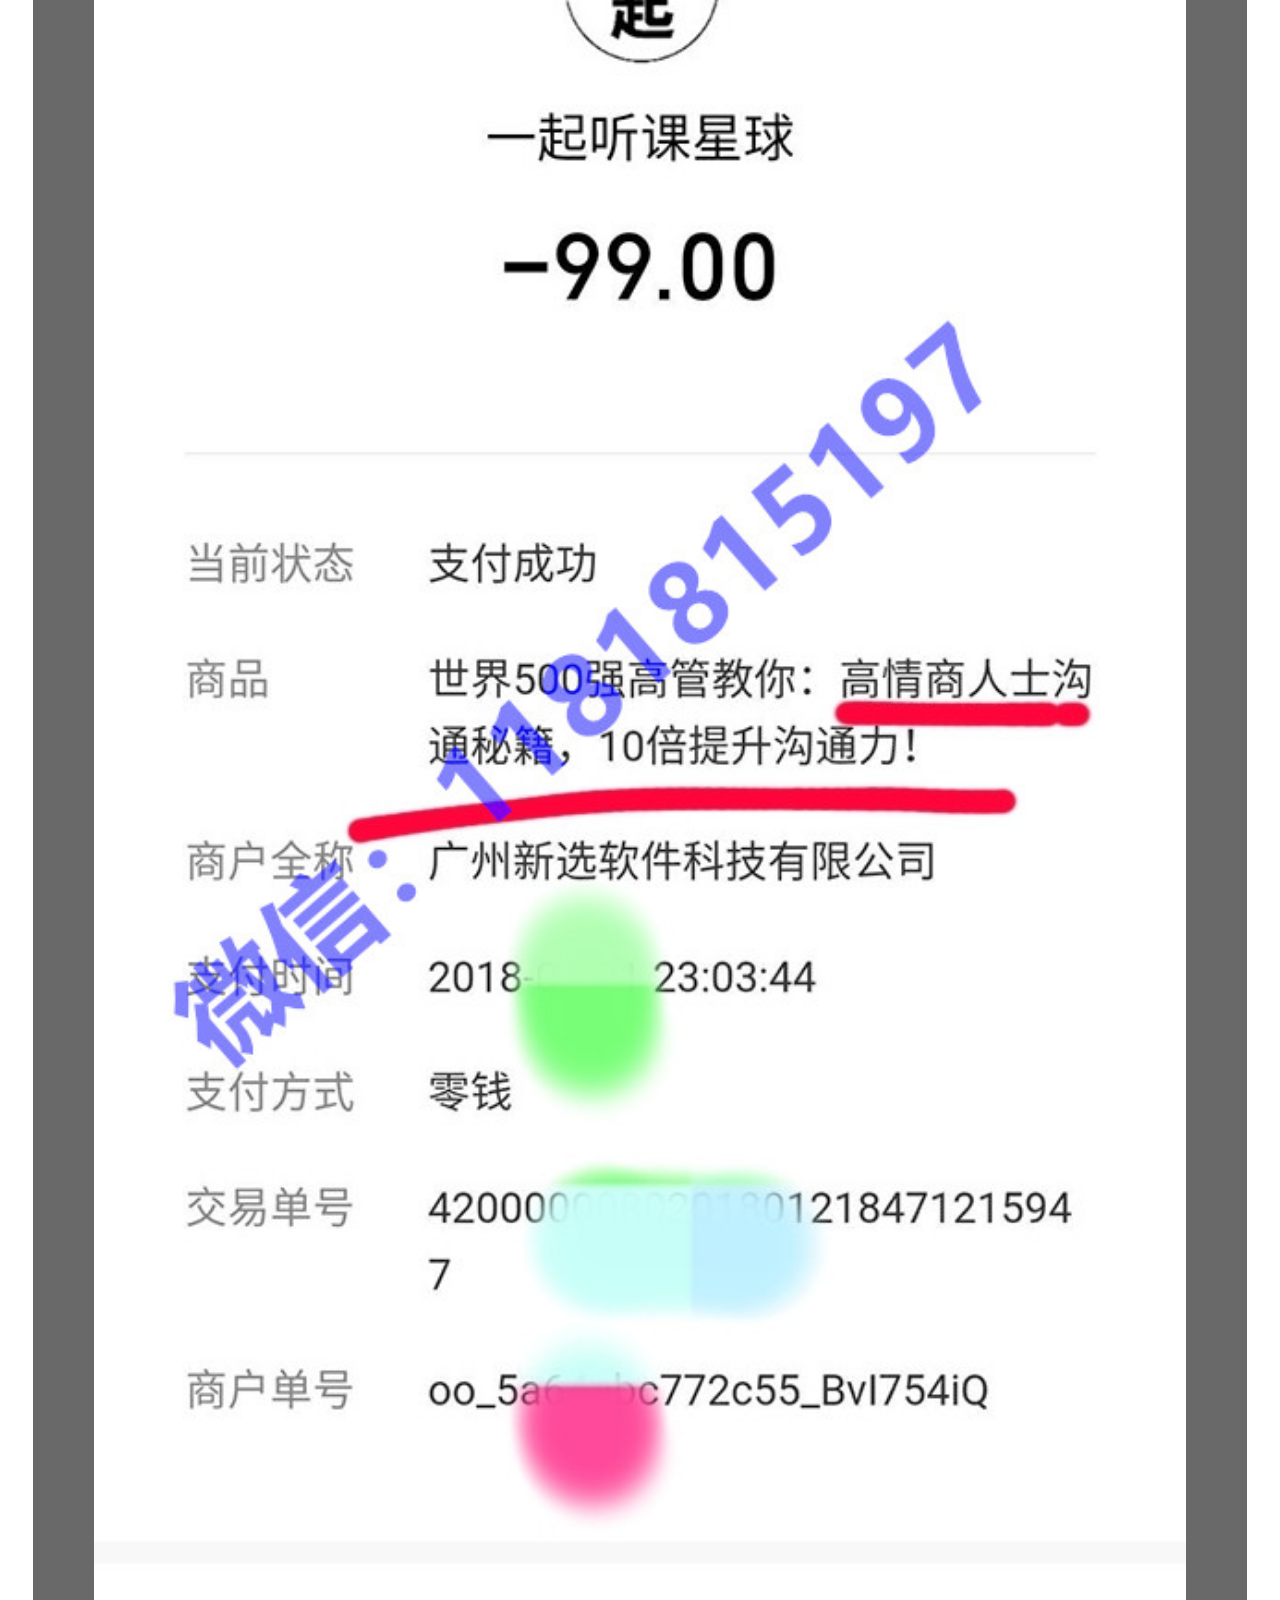
==== commit 895696f7: "是梵蒂冈" ====
--- a/index.html
+++ b/index.html
@@ -119,7 +119,7 @@
                
                   <!-- 开始：插入视频测试 -->  
                   <!-- 视频1：开始 -->
-                  <h1 style="color: red">简单学堂-视频介绍</h1>   
+                  <h1 style="color: red">简单学堂 ↓ 视频快速介绍</h1>   
 
                   <div class="vid-wrap">
                     <!-- <video controls（控制器） autoplay（自动播放） loop（循环播放）> -->
@@ -129,7 +129,7 @@
                        
                        <!-- <source src="https://jiandanxuetang.github.io/video/mobizen_20180908_194026.mp4" controls autobuffer> -->
 
-                       <source src="https://jsmov2.a.yximgs.com/upic/2018/09/13/22/BMjAxODA5MTMyMjI0MDNfMTA5MDAxMzkyMl84MDE4ODA0OTI2XzJfMw==_b_B66ccc3f7d331bd5fe2f472b0a501e23e.mp4" controls autobuffer>
+                       <source src="https://jsmov2.a.yximgs.com/bs2/newWatermark/ODA1MDc0MDM4NQ_zh_3.mp4" controls autobuffer>
 <!-- 
                        <source src="https://jsmov2.a.yximgs.com/bs2/newWatermark/ODAxODEwNzE1OQ_zh_3.mp4" controls autobuffer> -->
 
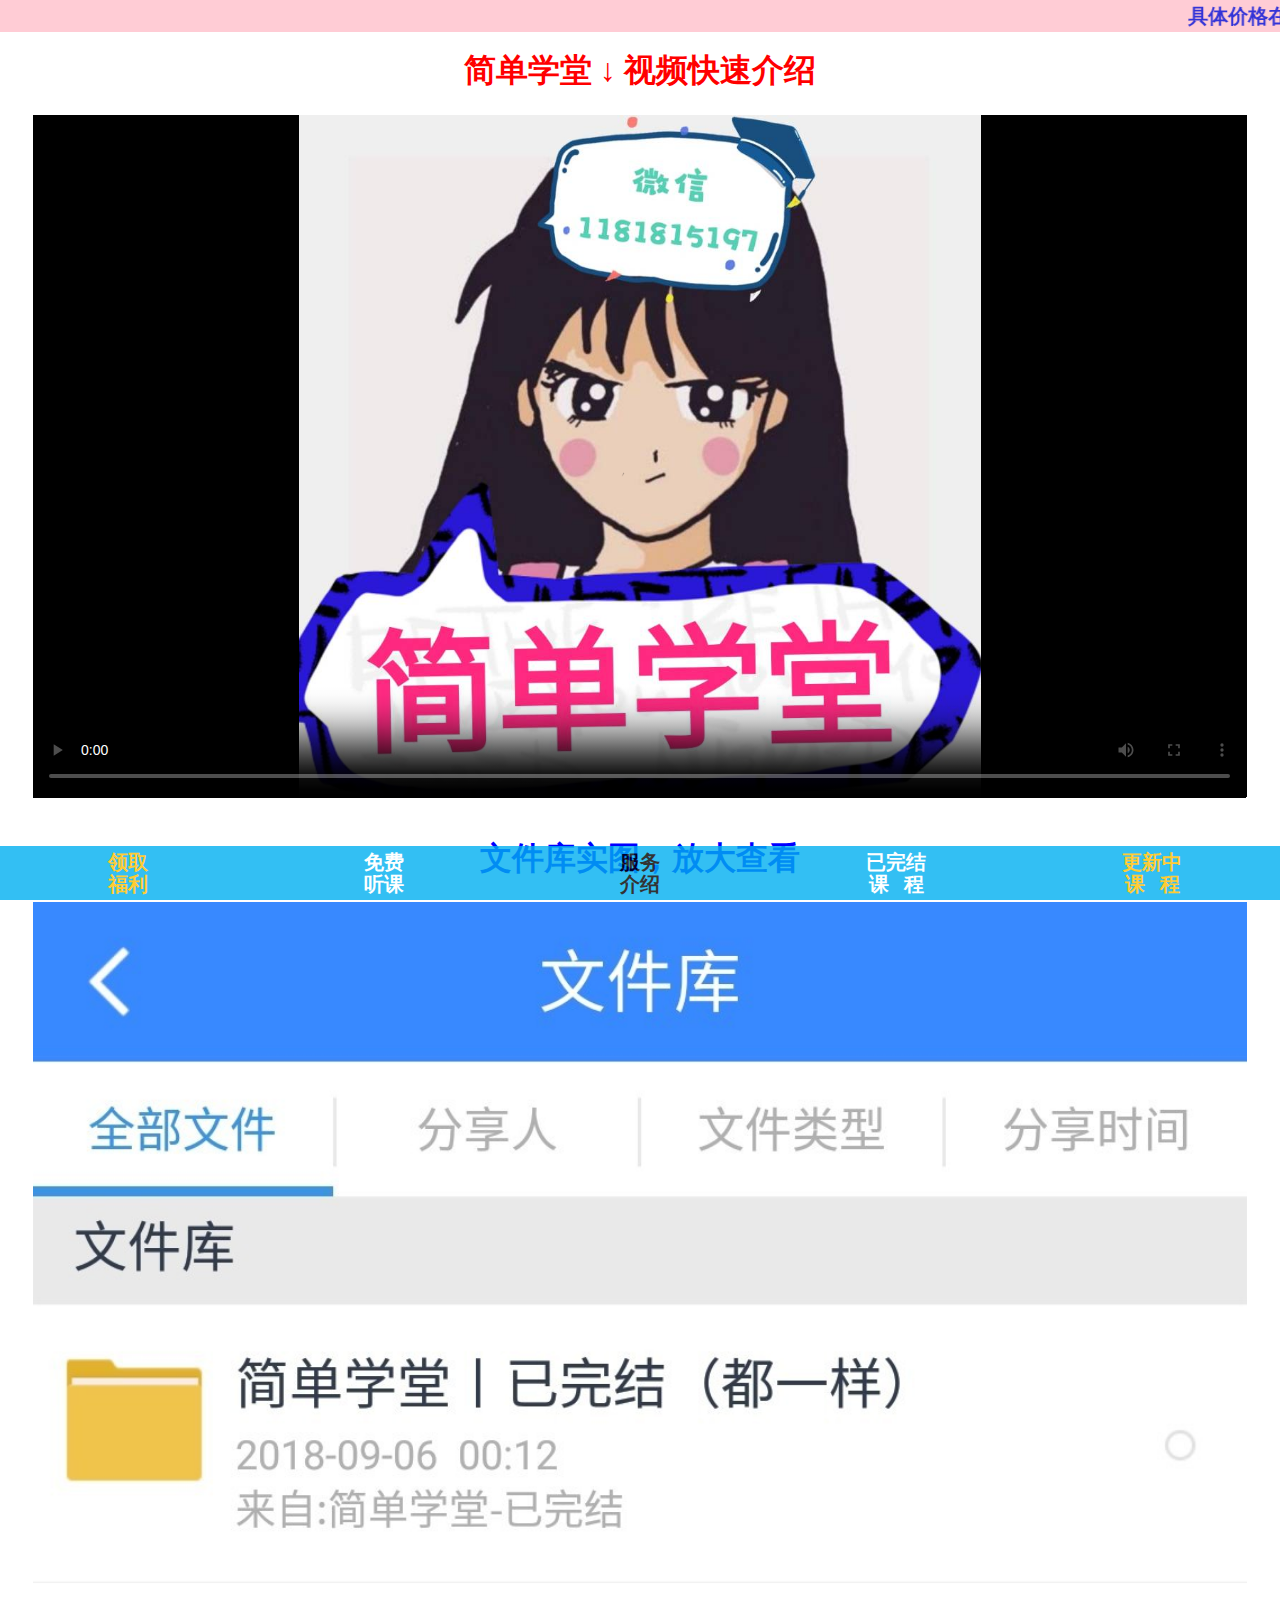
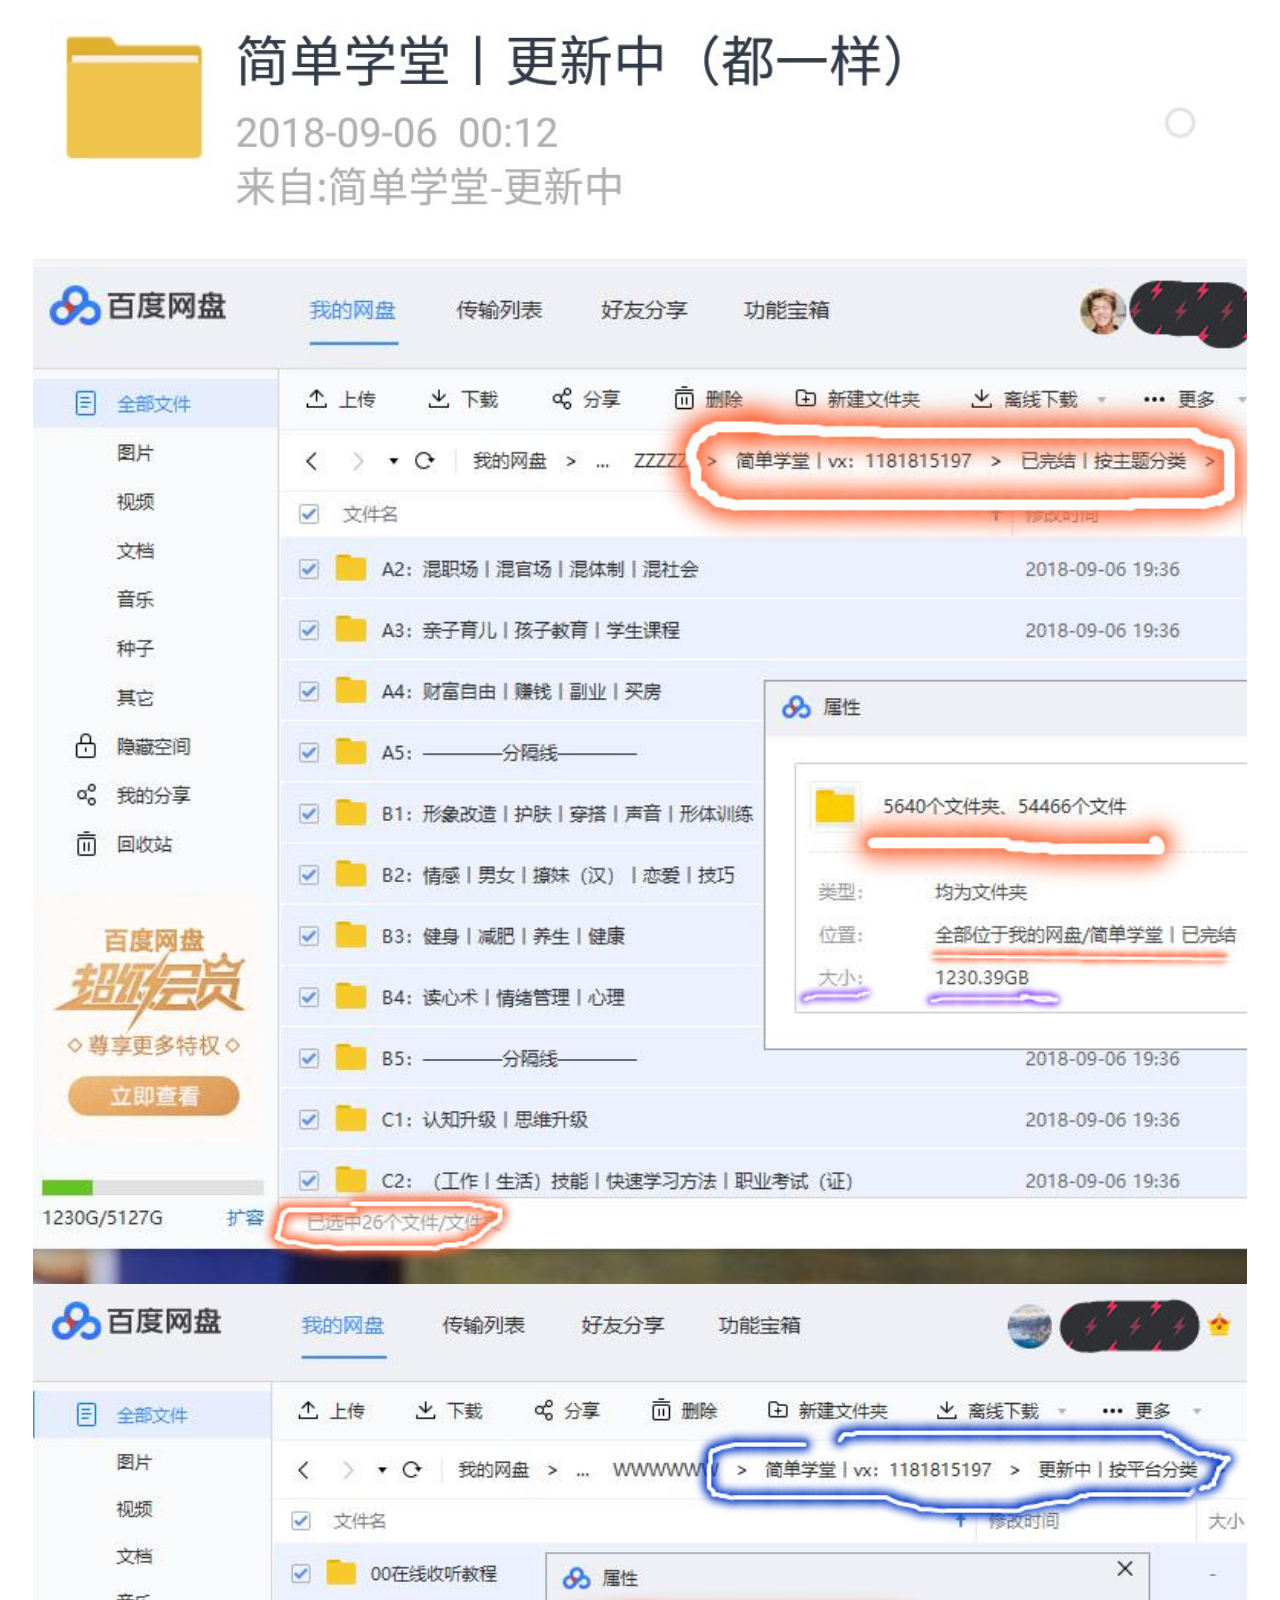
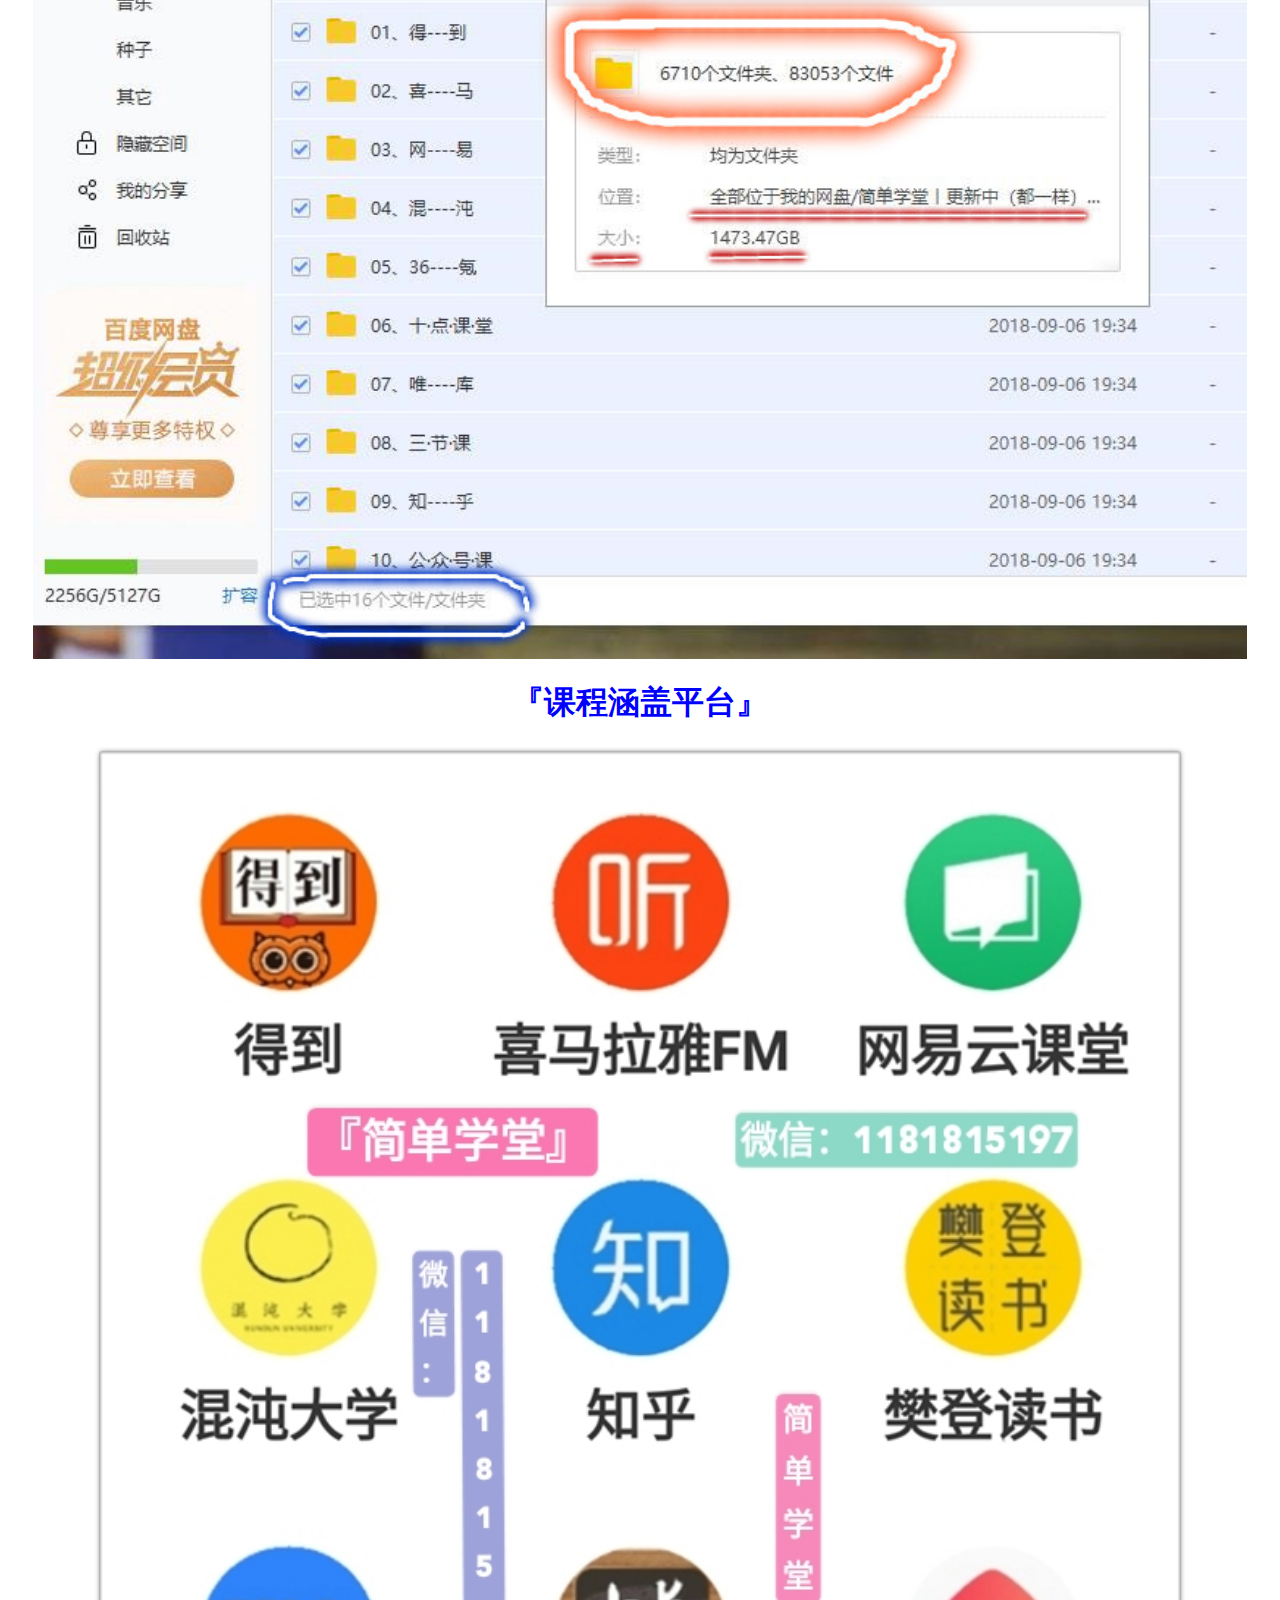
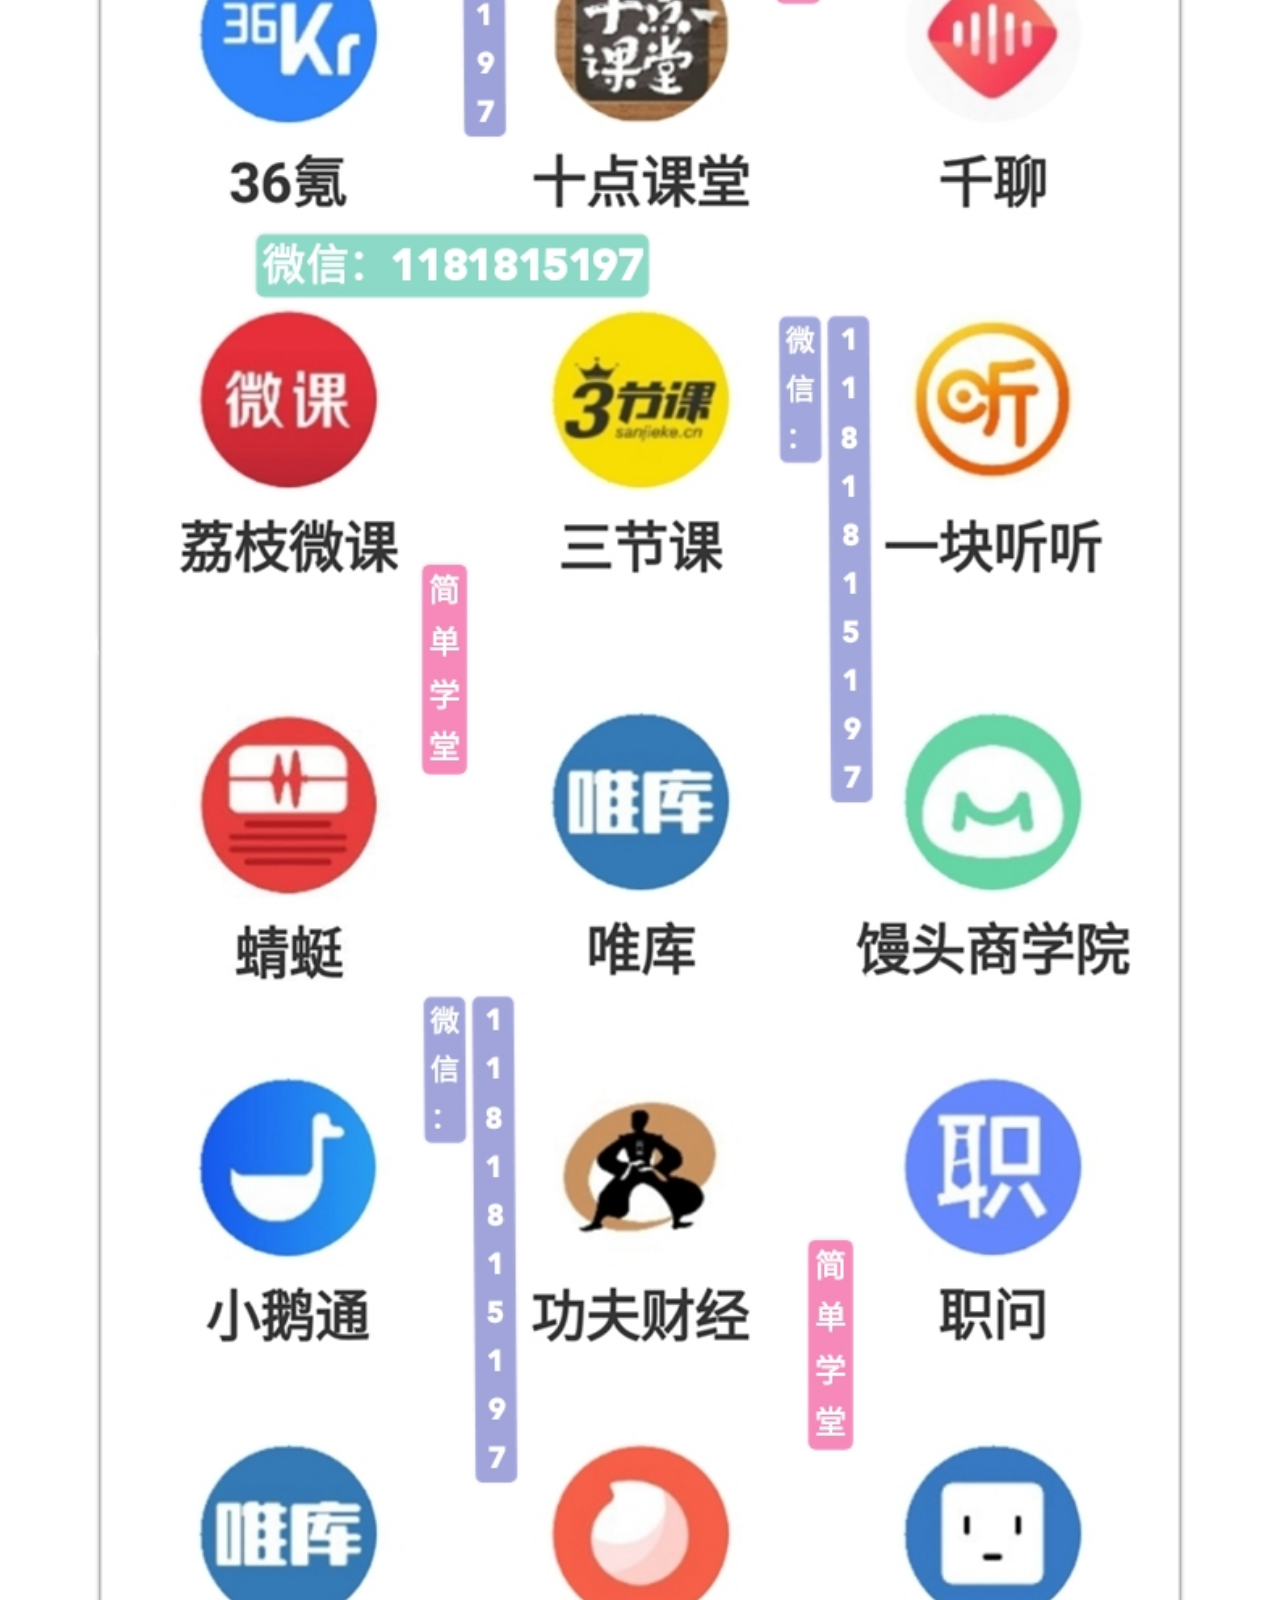
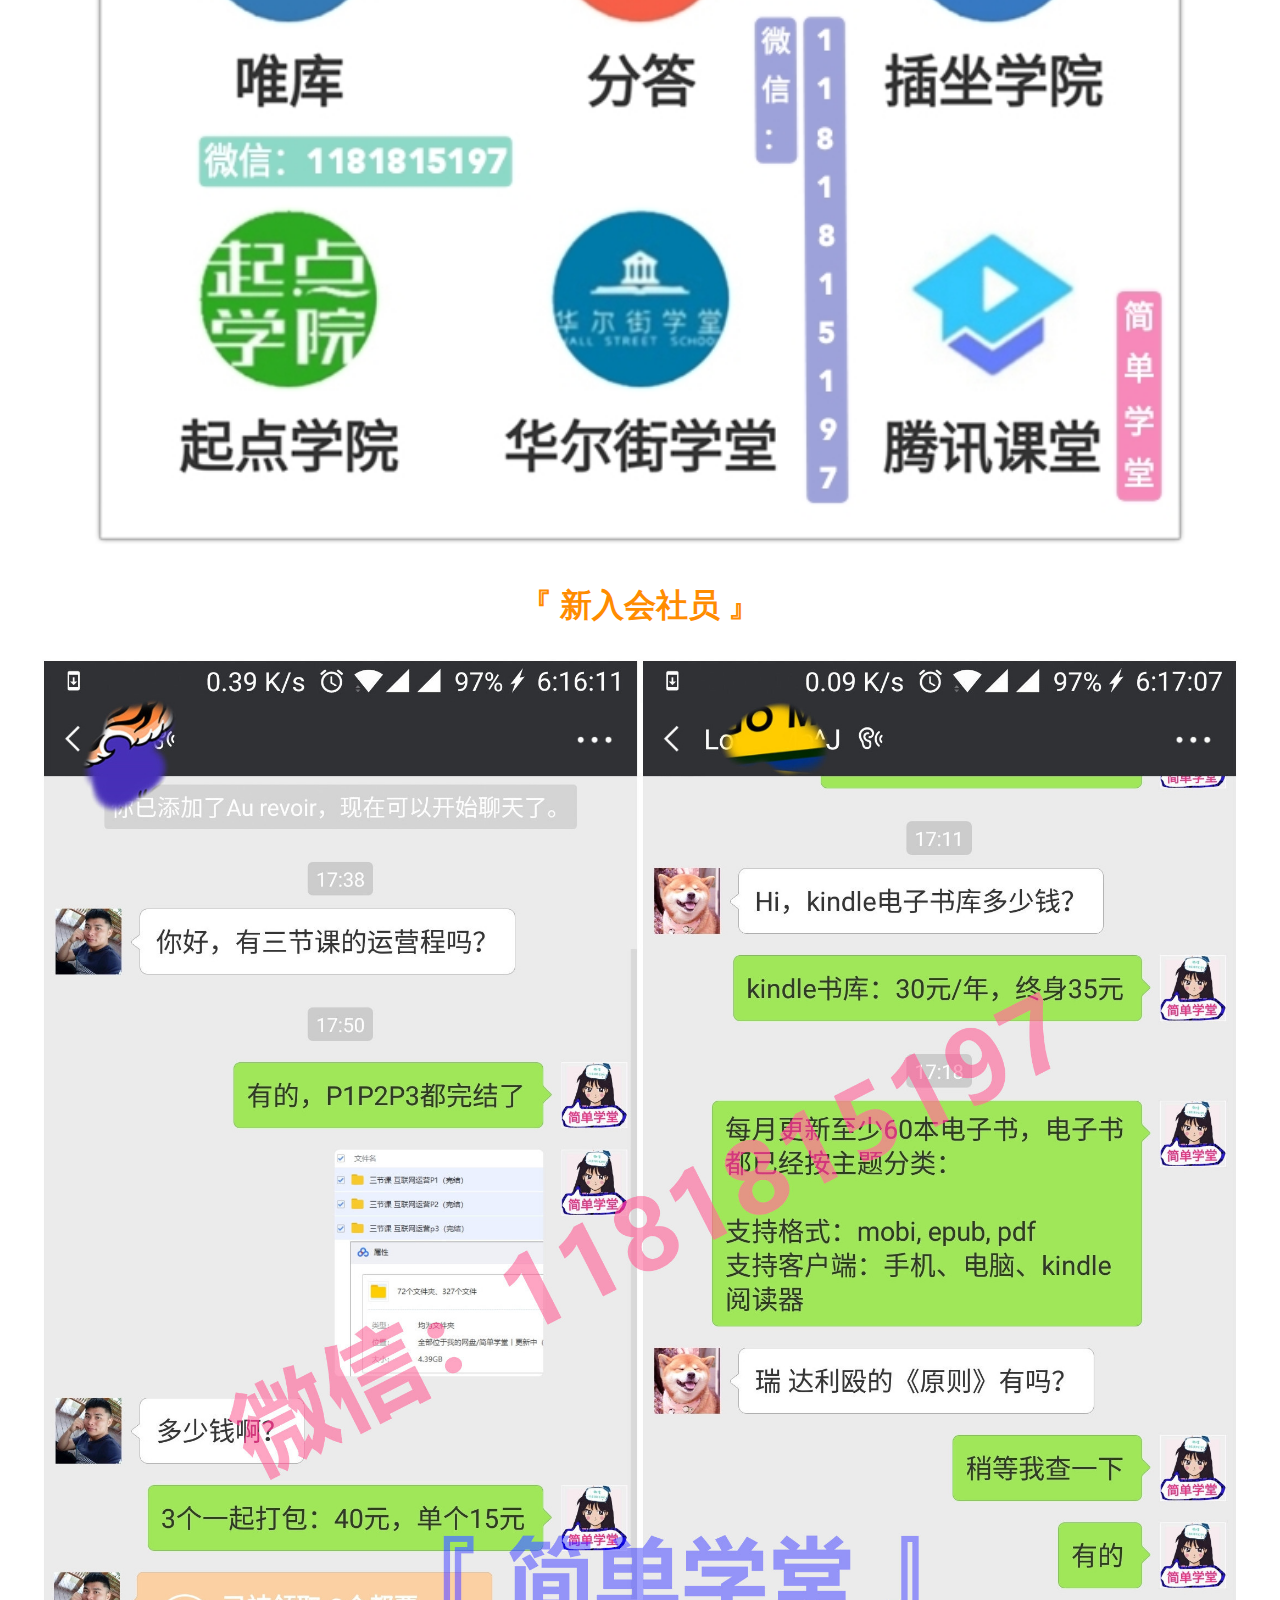
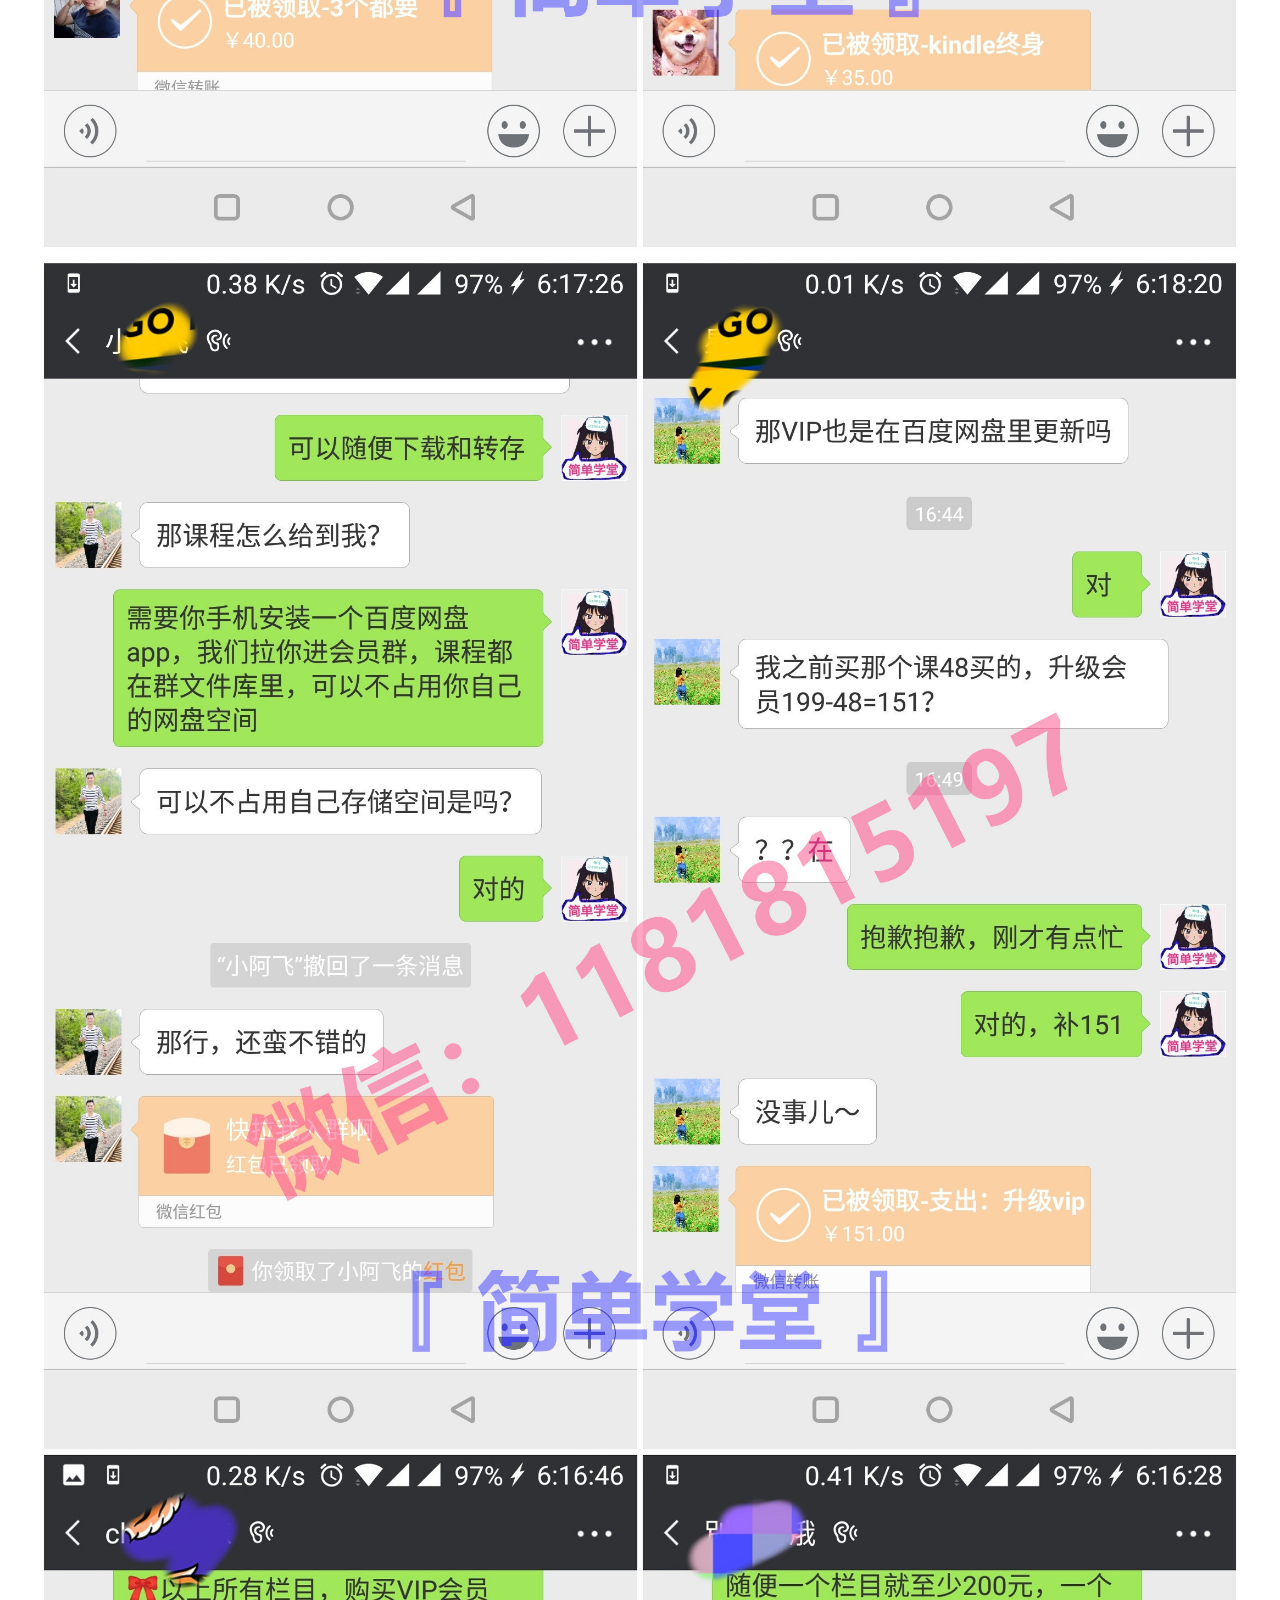
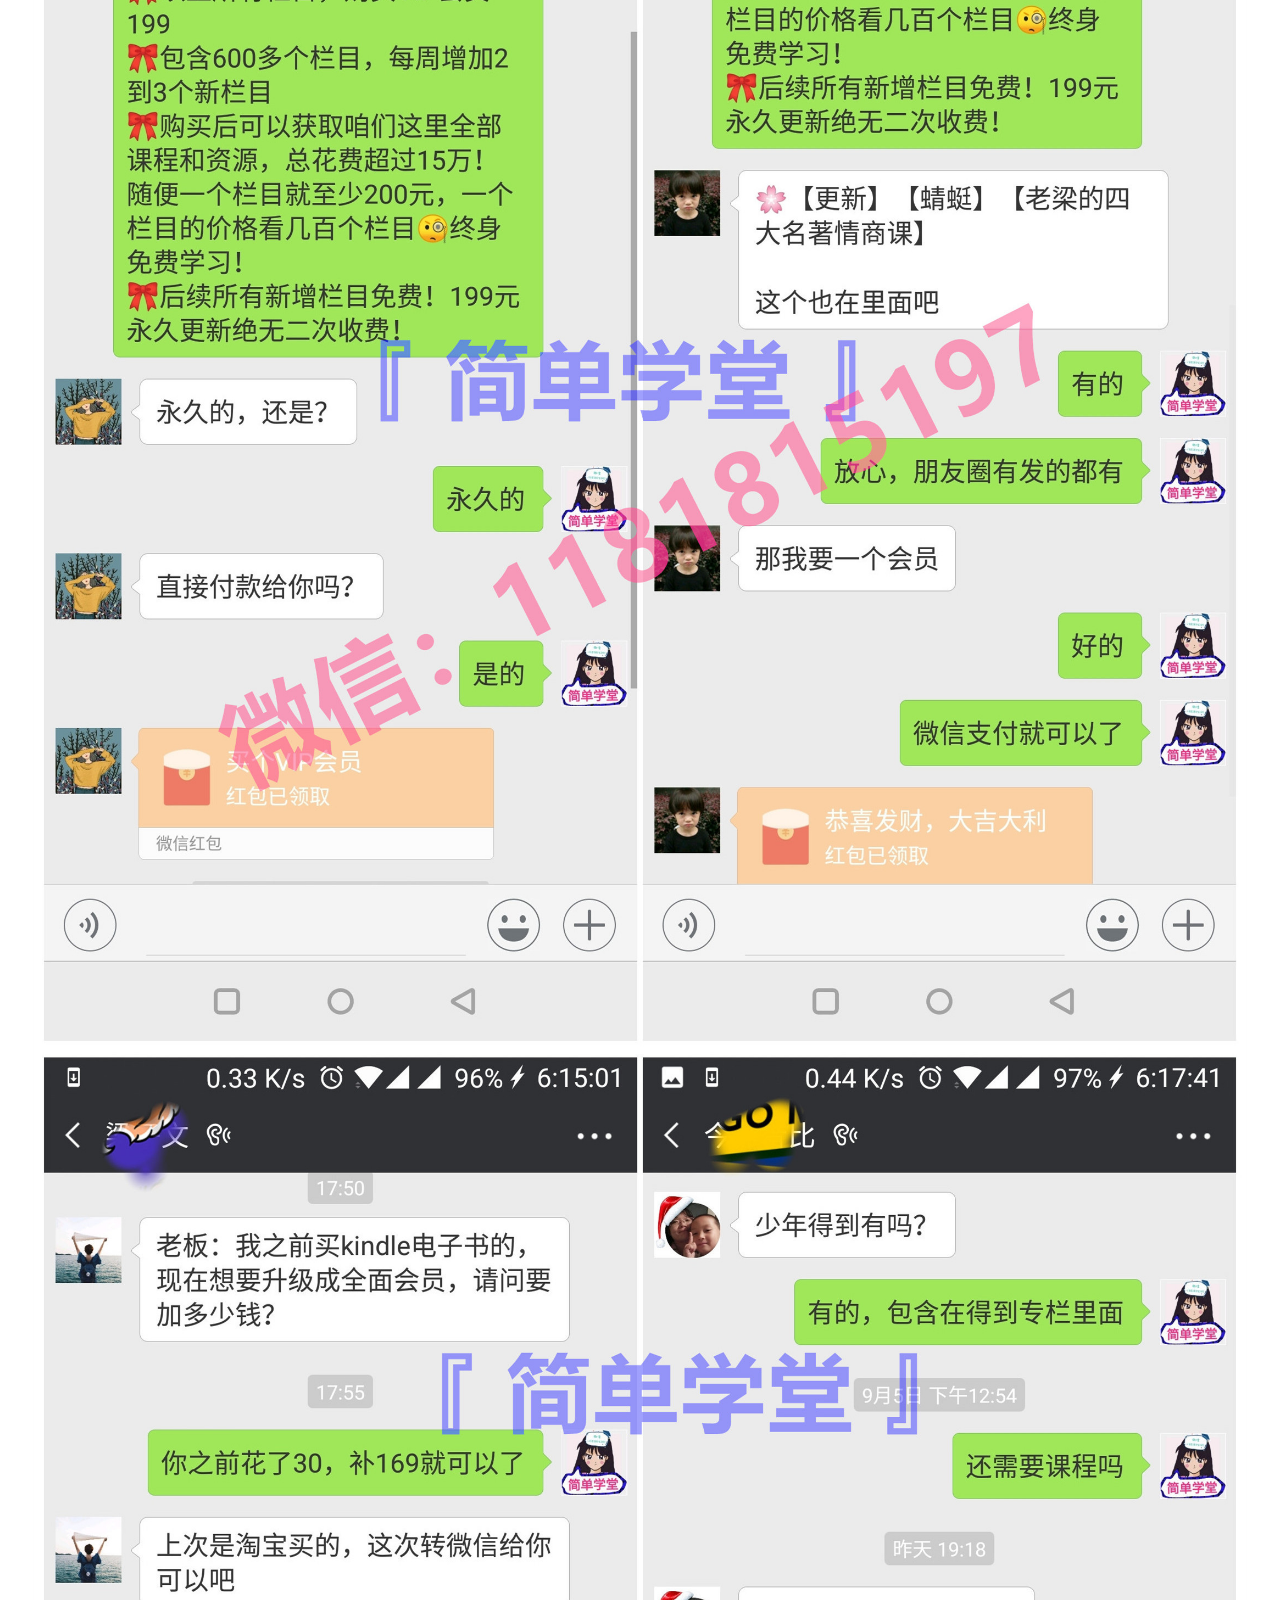
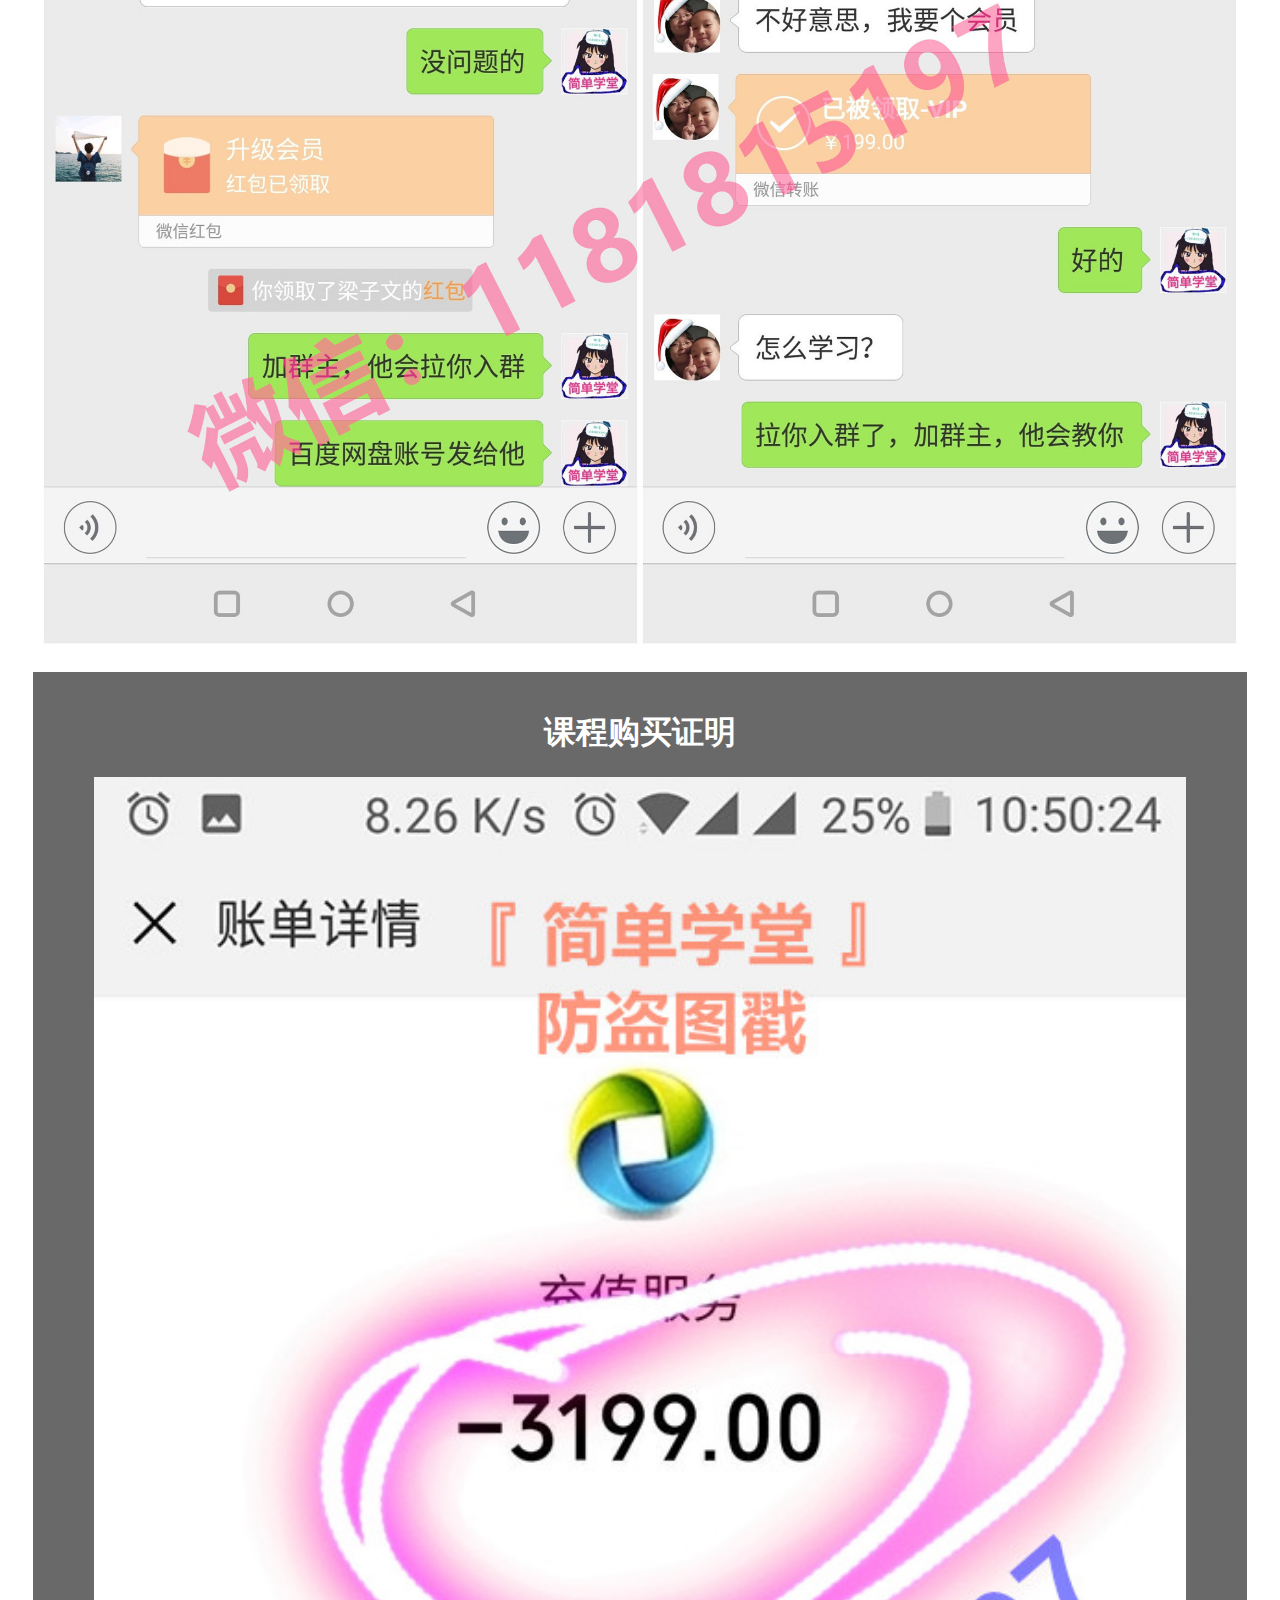
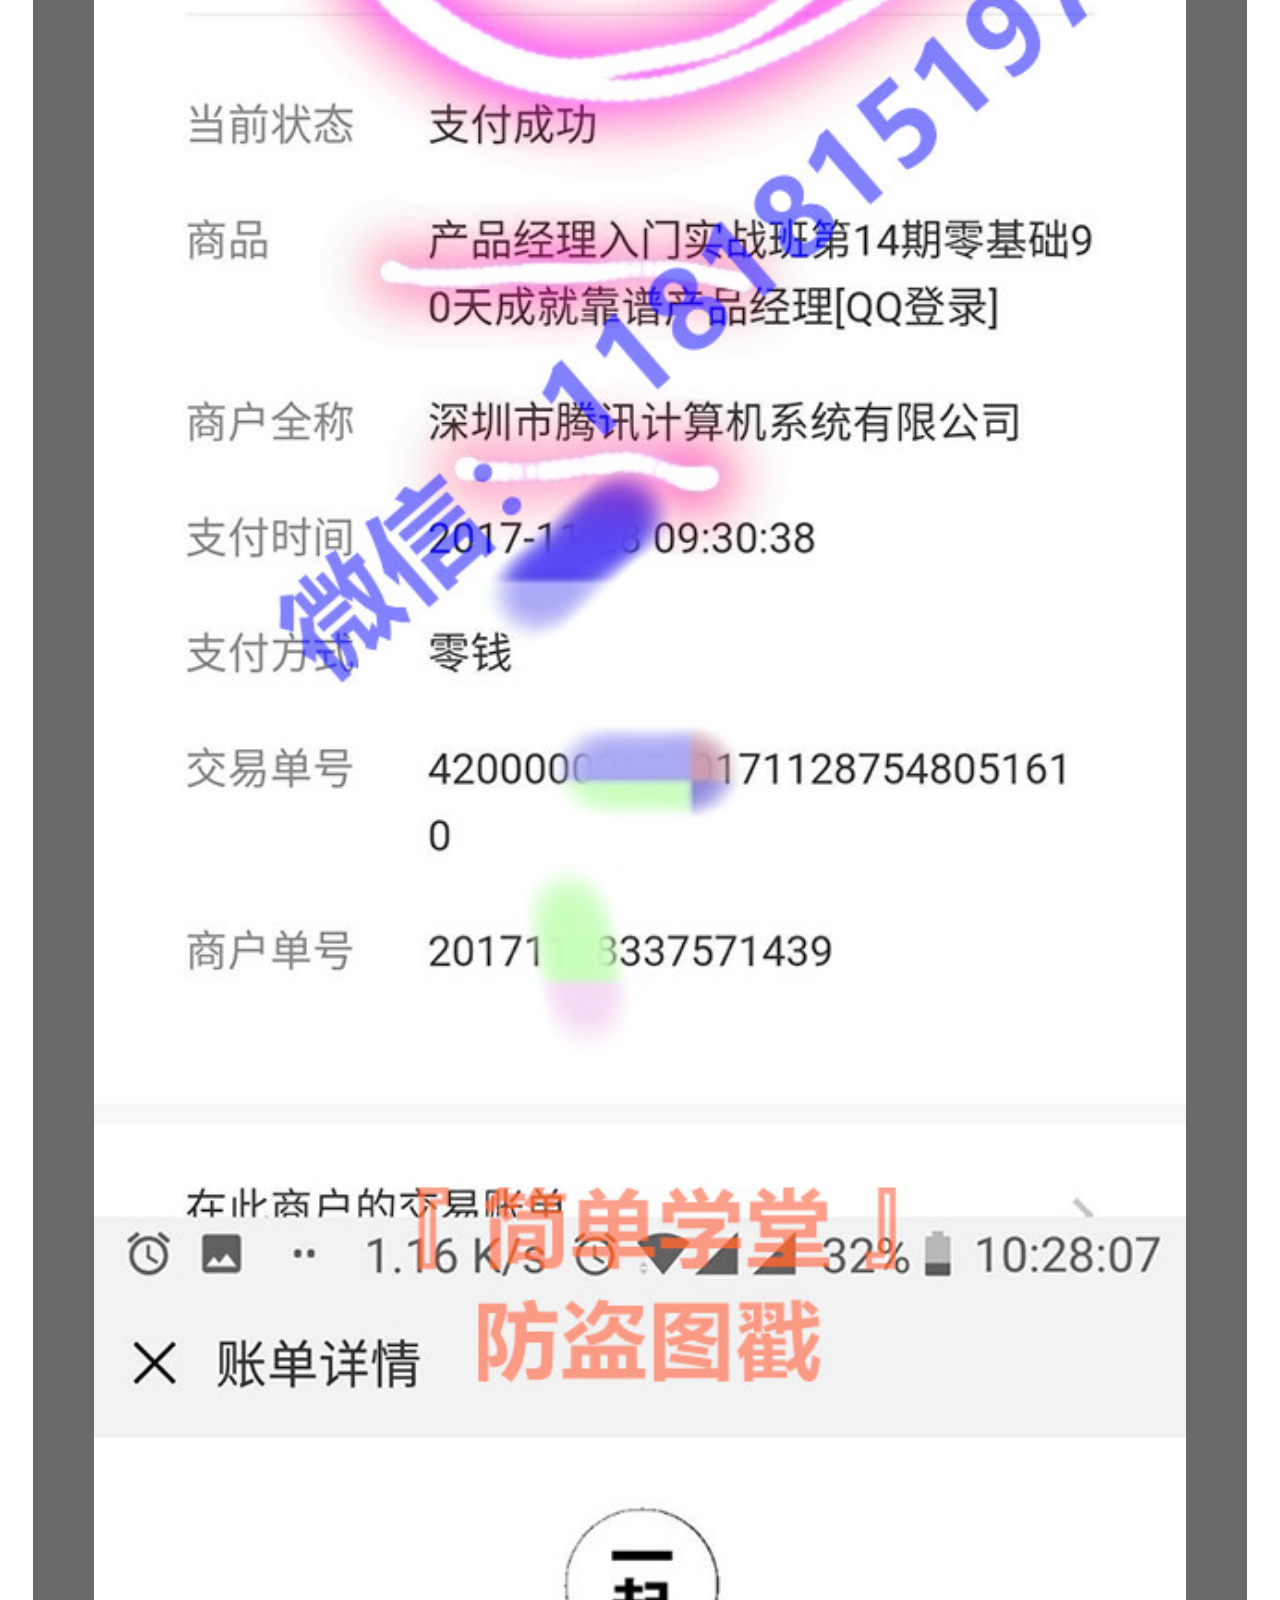
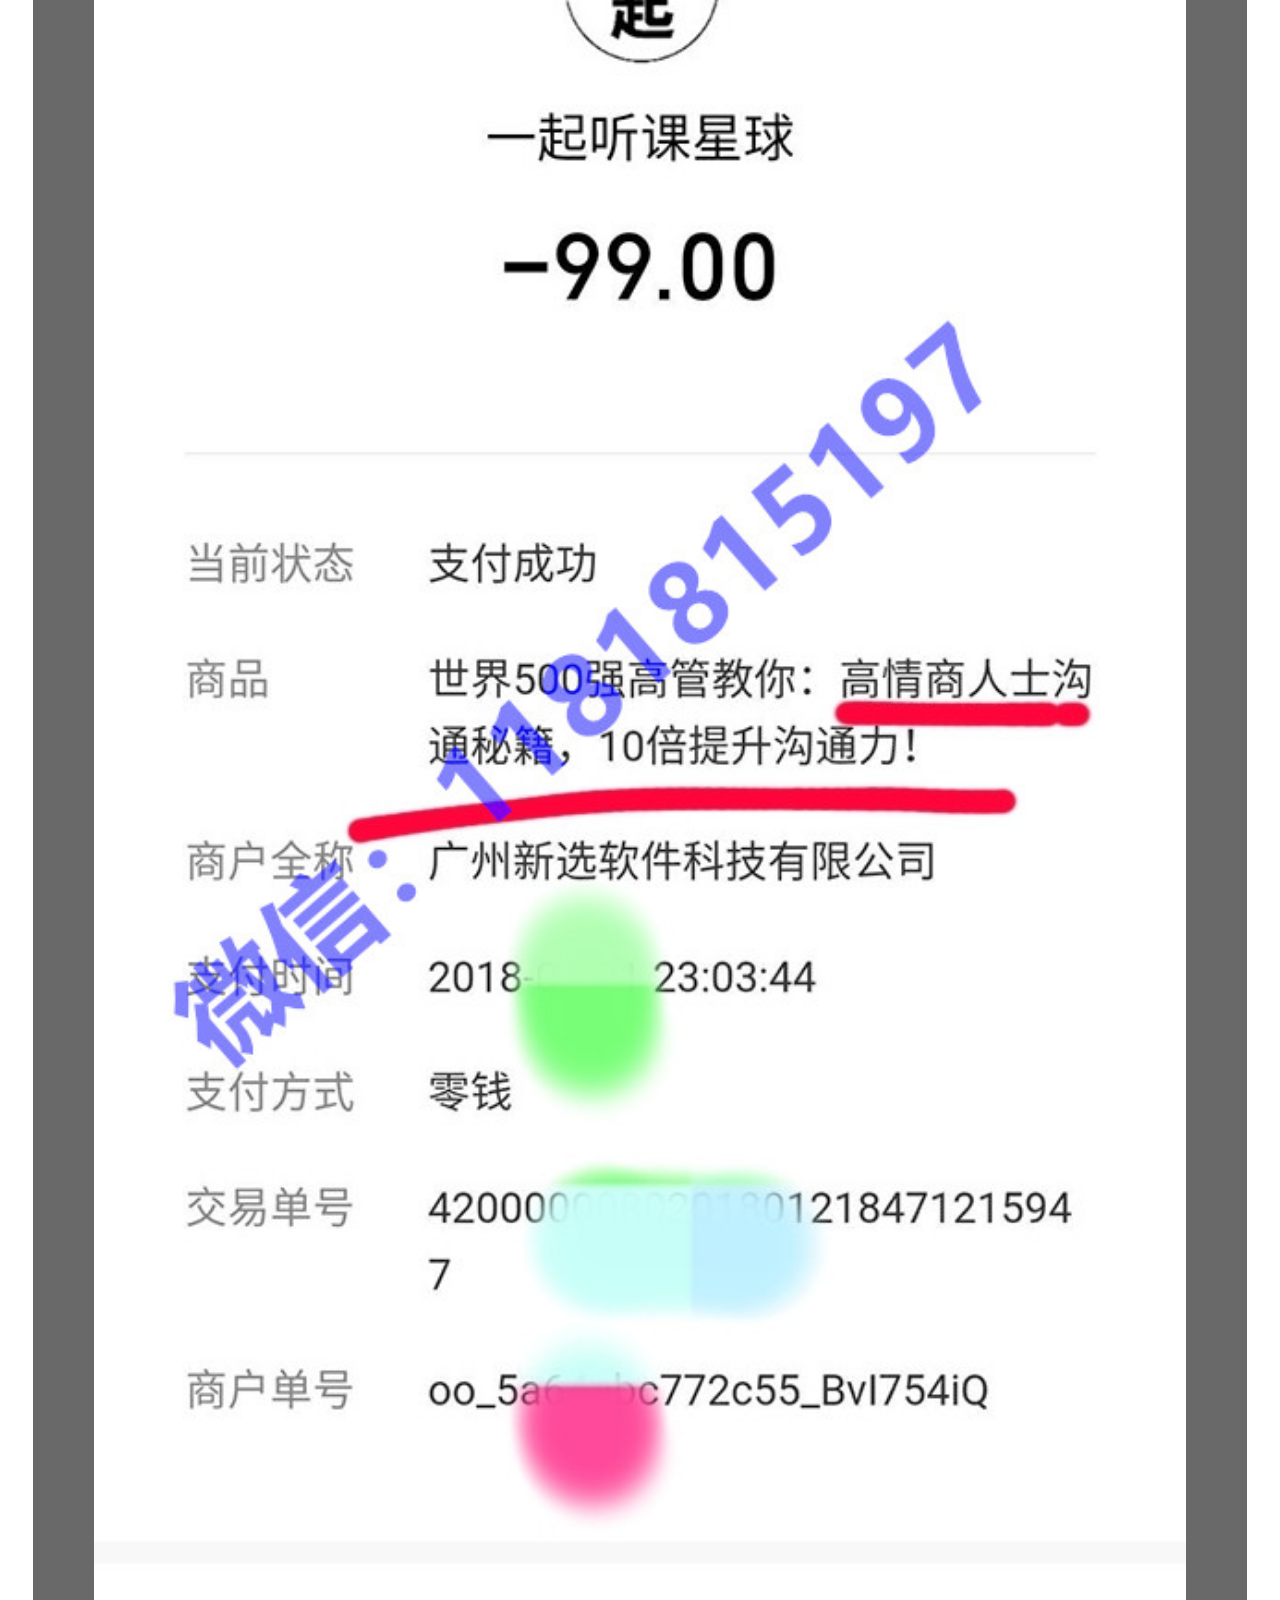
==== commit 7180f1fb: "打法" ====
--- a/index.html
+++ b/index.html
@@ -129,7 +129,7 @@
                        
                        <!-- <source src="https://jiandanxuetang.github.io/video/mobizen_20180908_194026.mp4" controls autobuffer> -->
 
-                       <source src="https://jsmov2.a.yximgs.com/bs2/newWatermark/ODA1MDc0MDM4NQ_zh_3.mp4" controls autobuffer>
+                       <source src="https://txmov2.a.yximgs.com/upic/2018/09/25/09/BMjAxODA5MjUwOTM5MDZfMTA5MDAxMzkyMl84MTgzNzA1ODI0XzJfMw==_b_B6385344d8e65aed666a8ad1f47eda47b.mp4" controls autobuffer>
 <!-- 
                        <source src="https://jsmov2.a.yximgs.com/bs2/newWatermark/ODAxODEwNzE1OQ_zh_3.mp4" controls autobuffer> -->
 
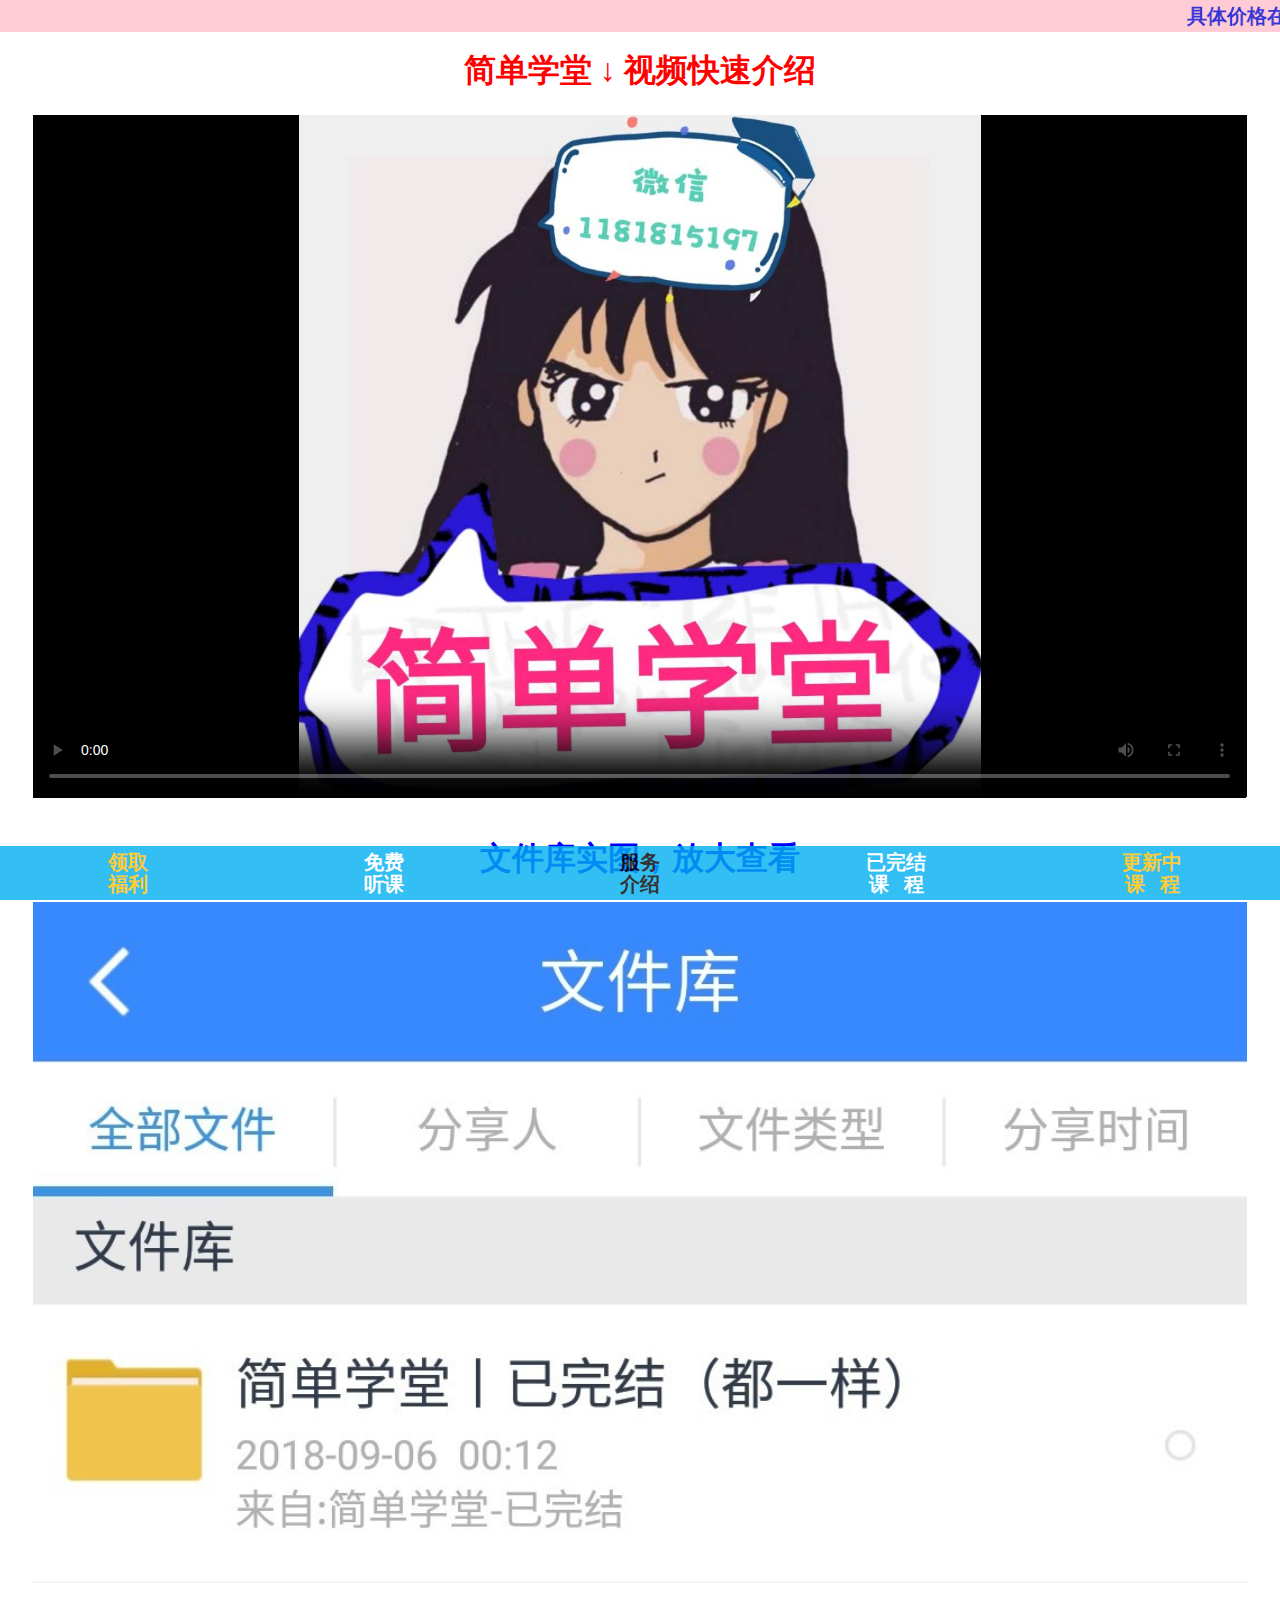
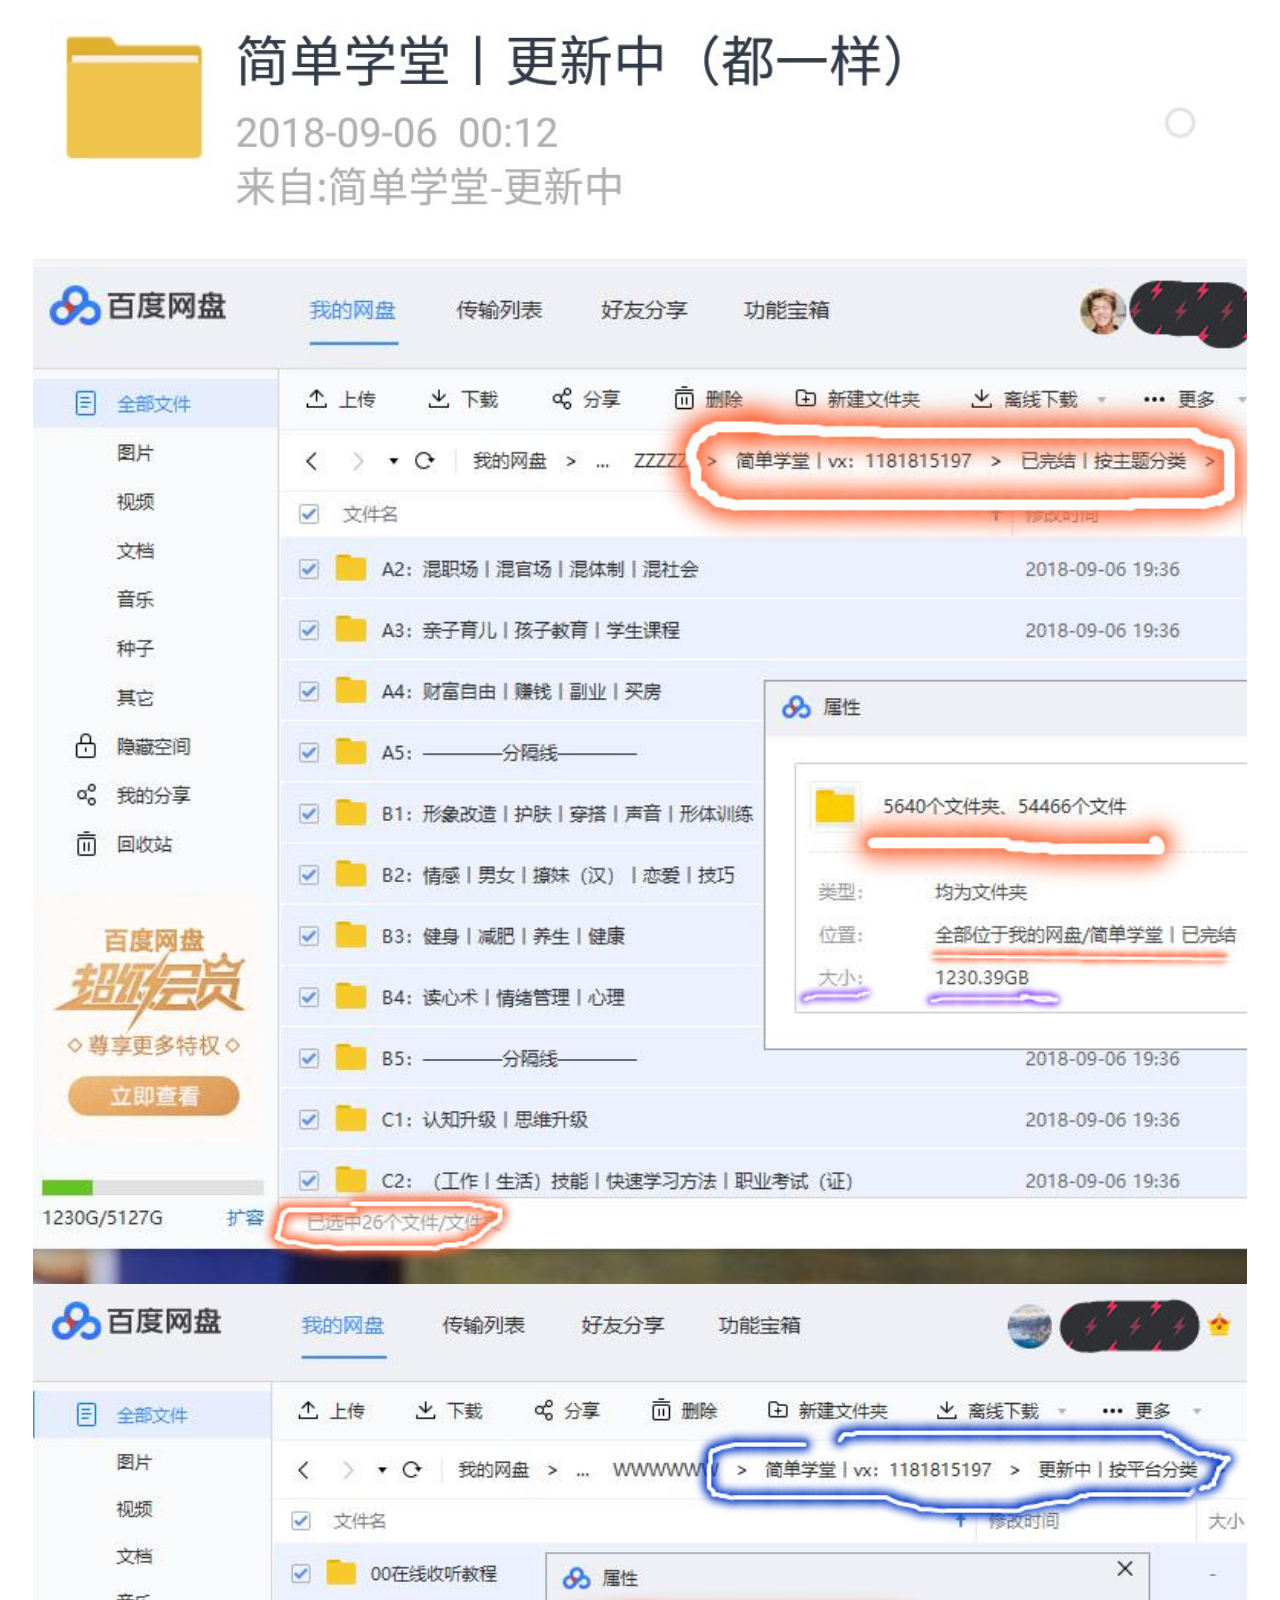
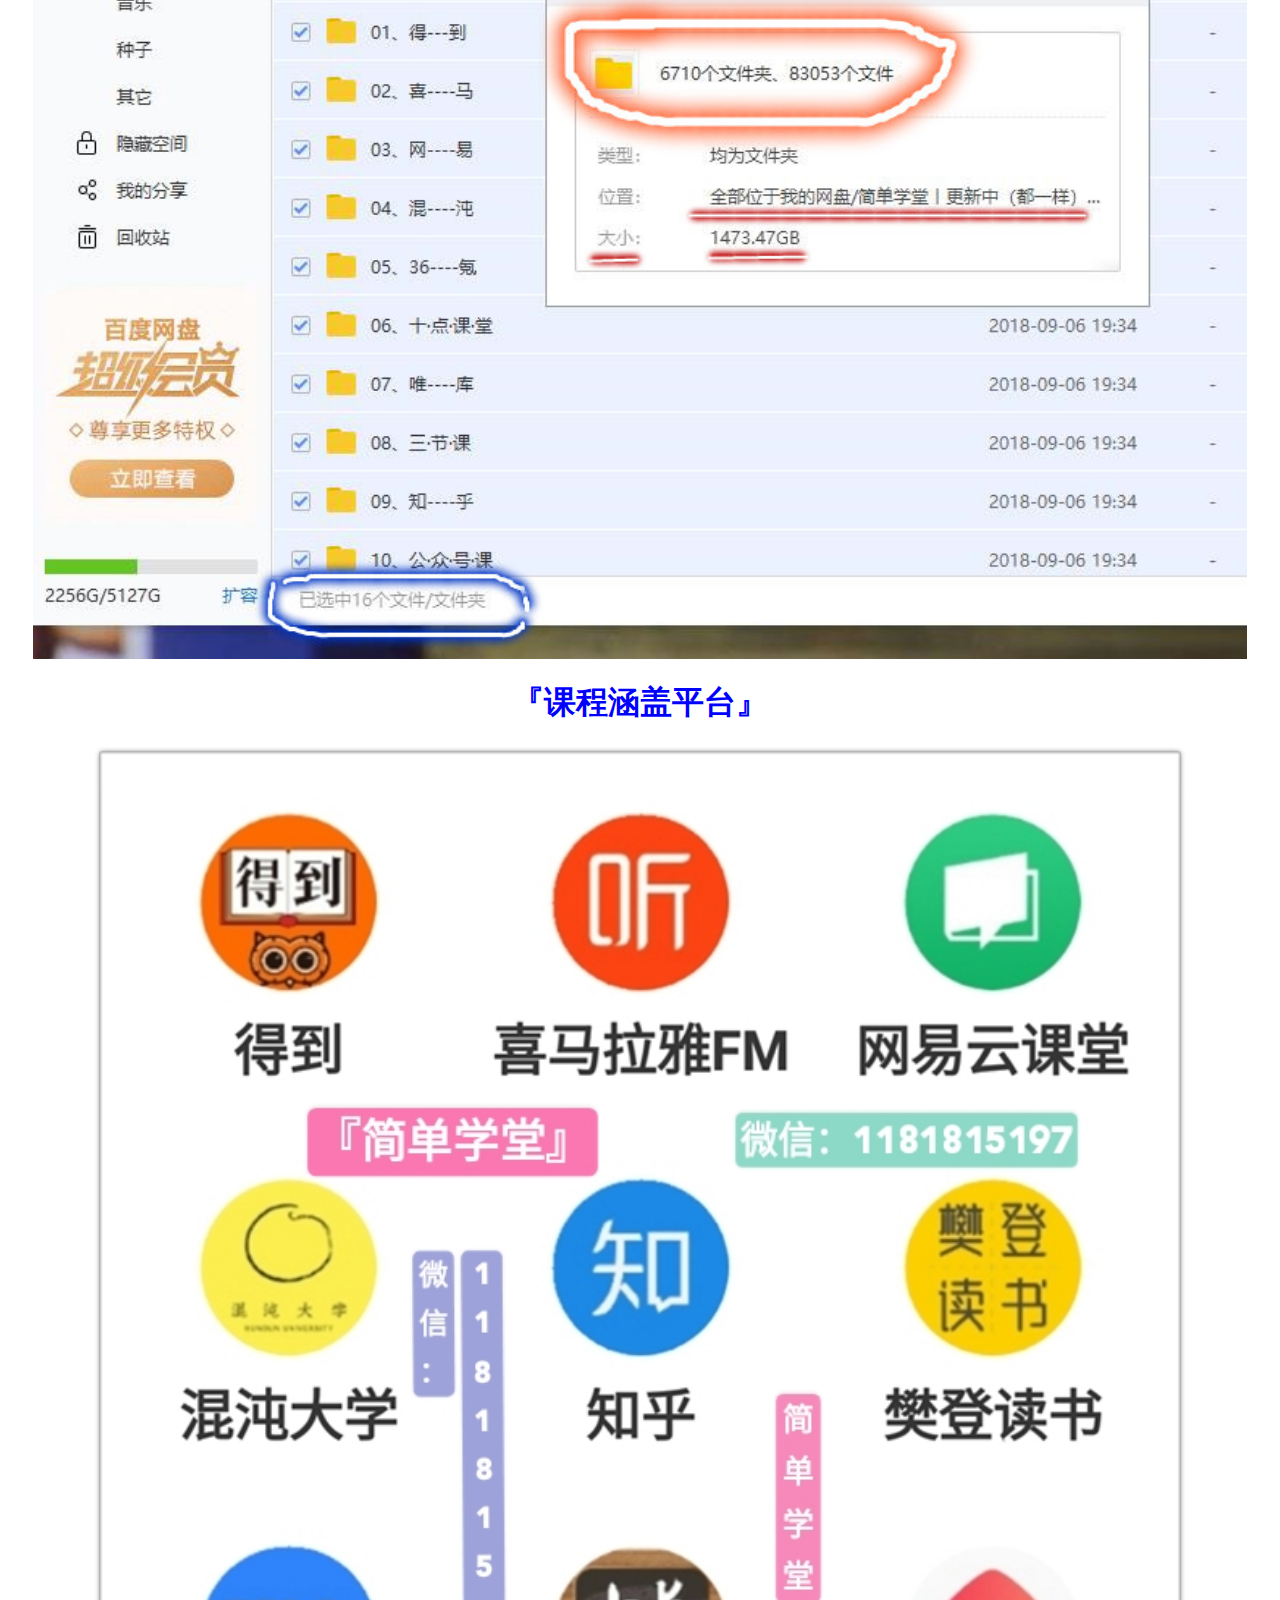
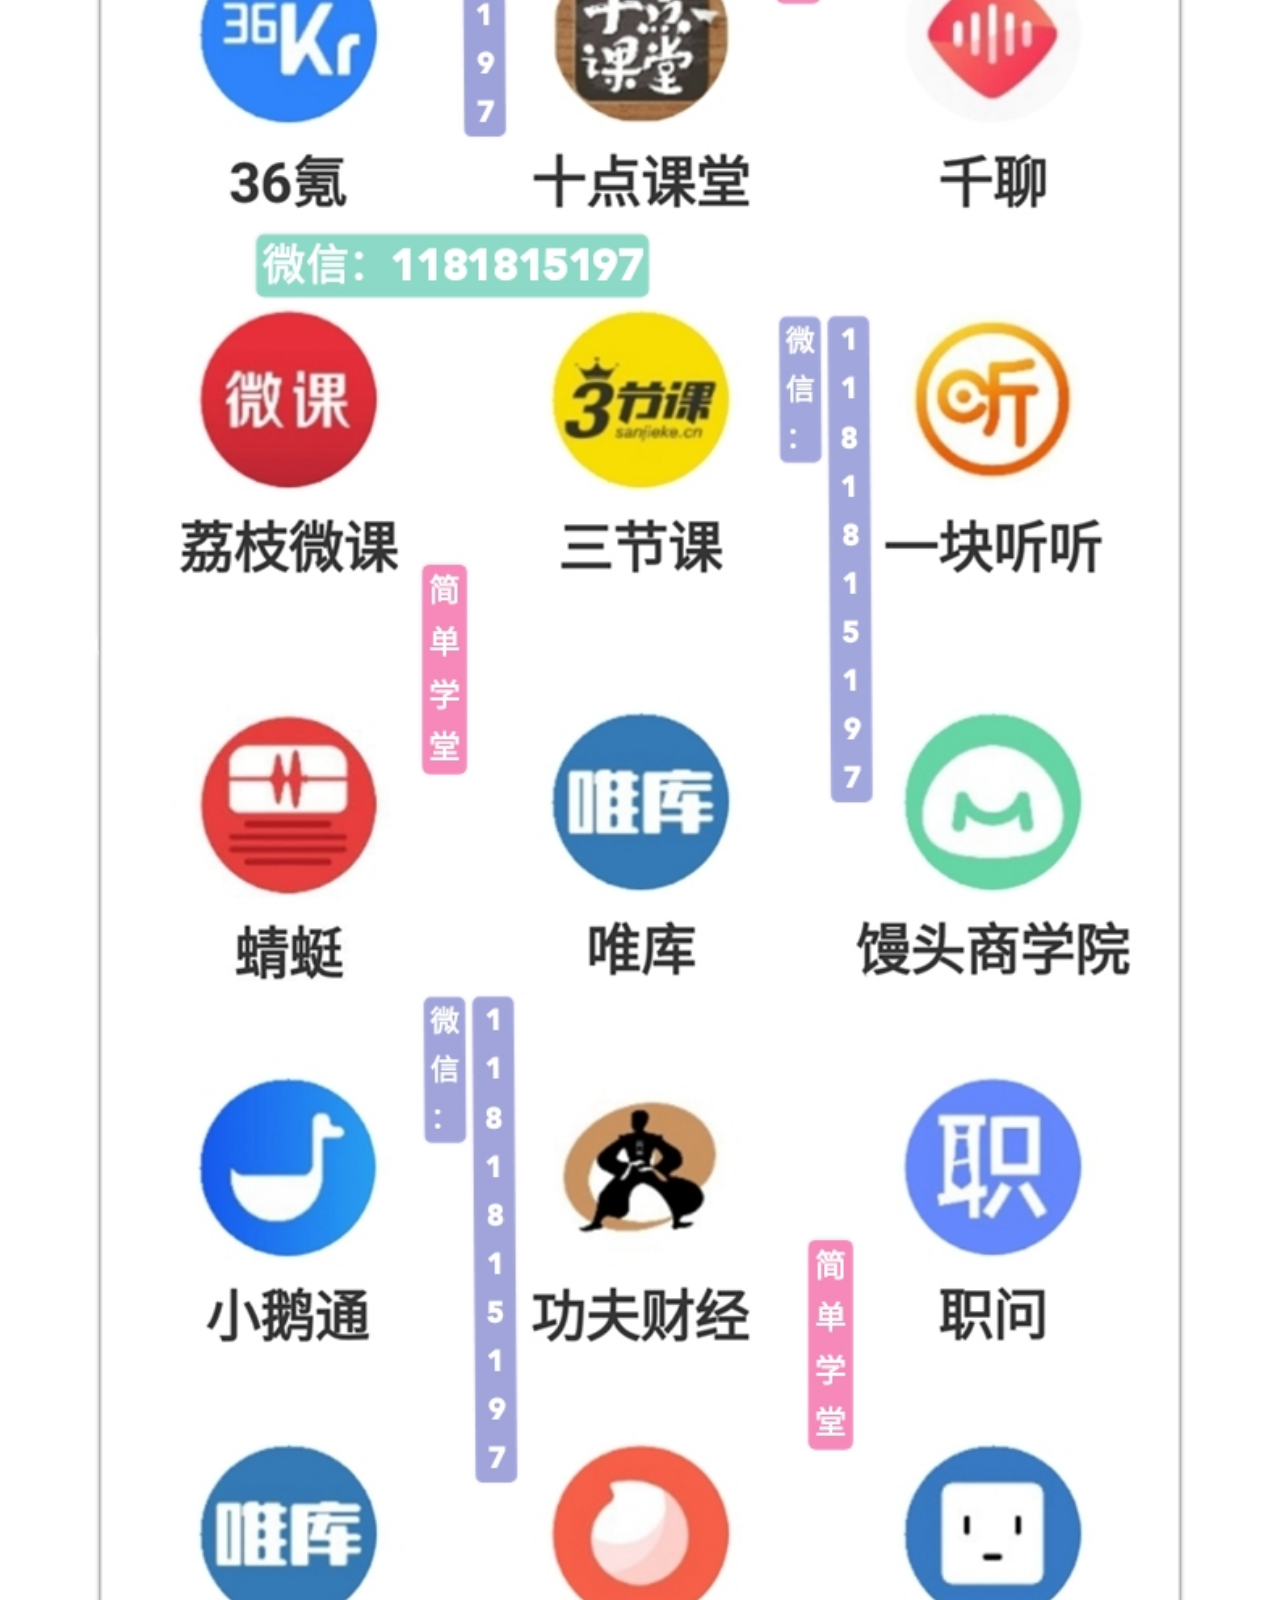
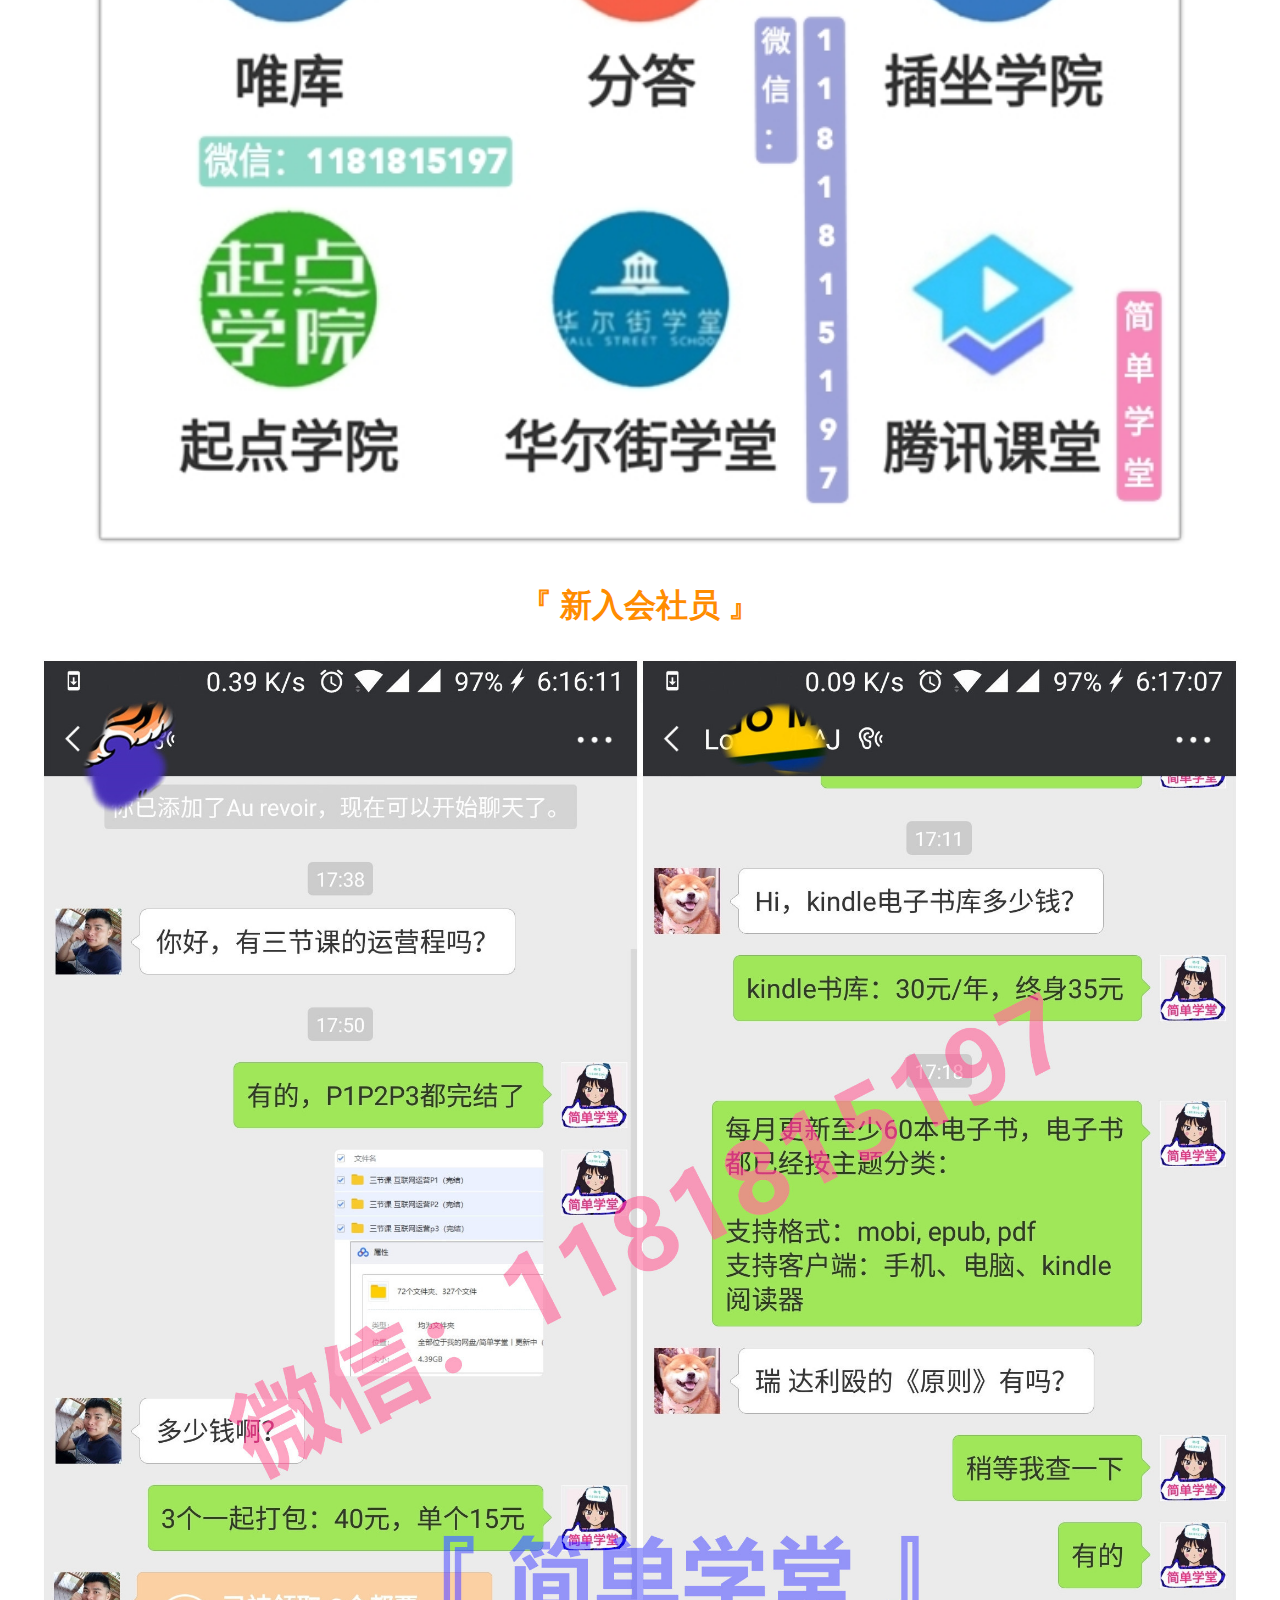
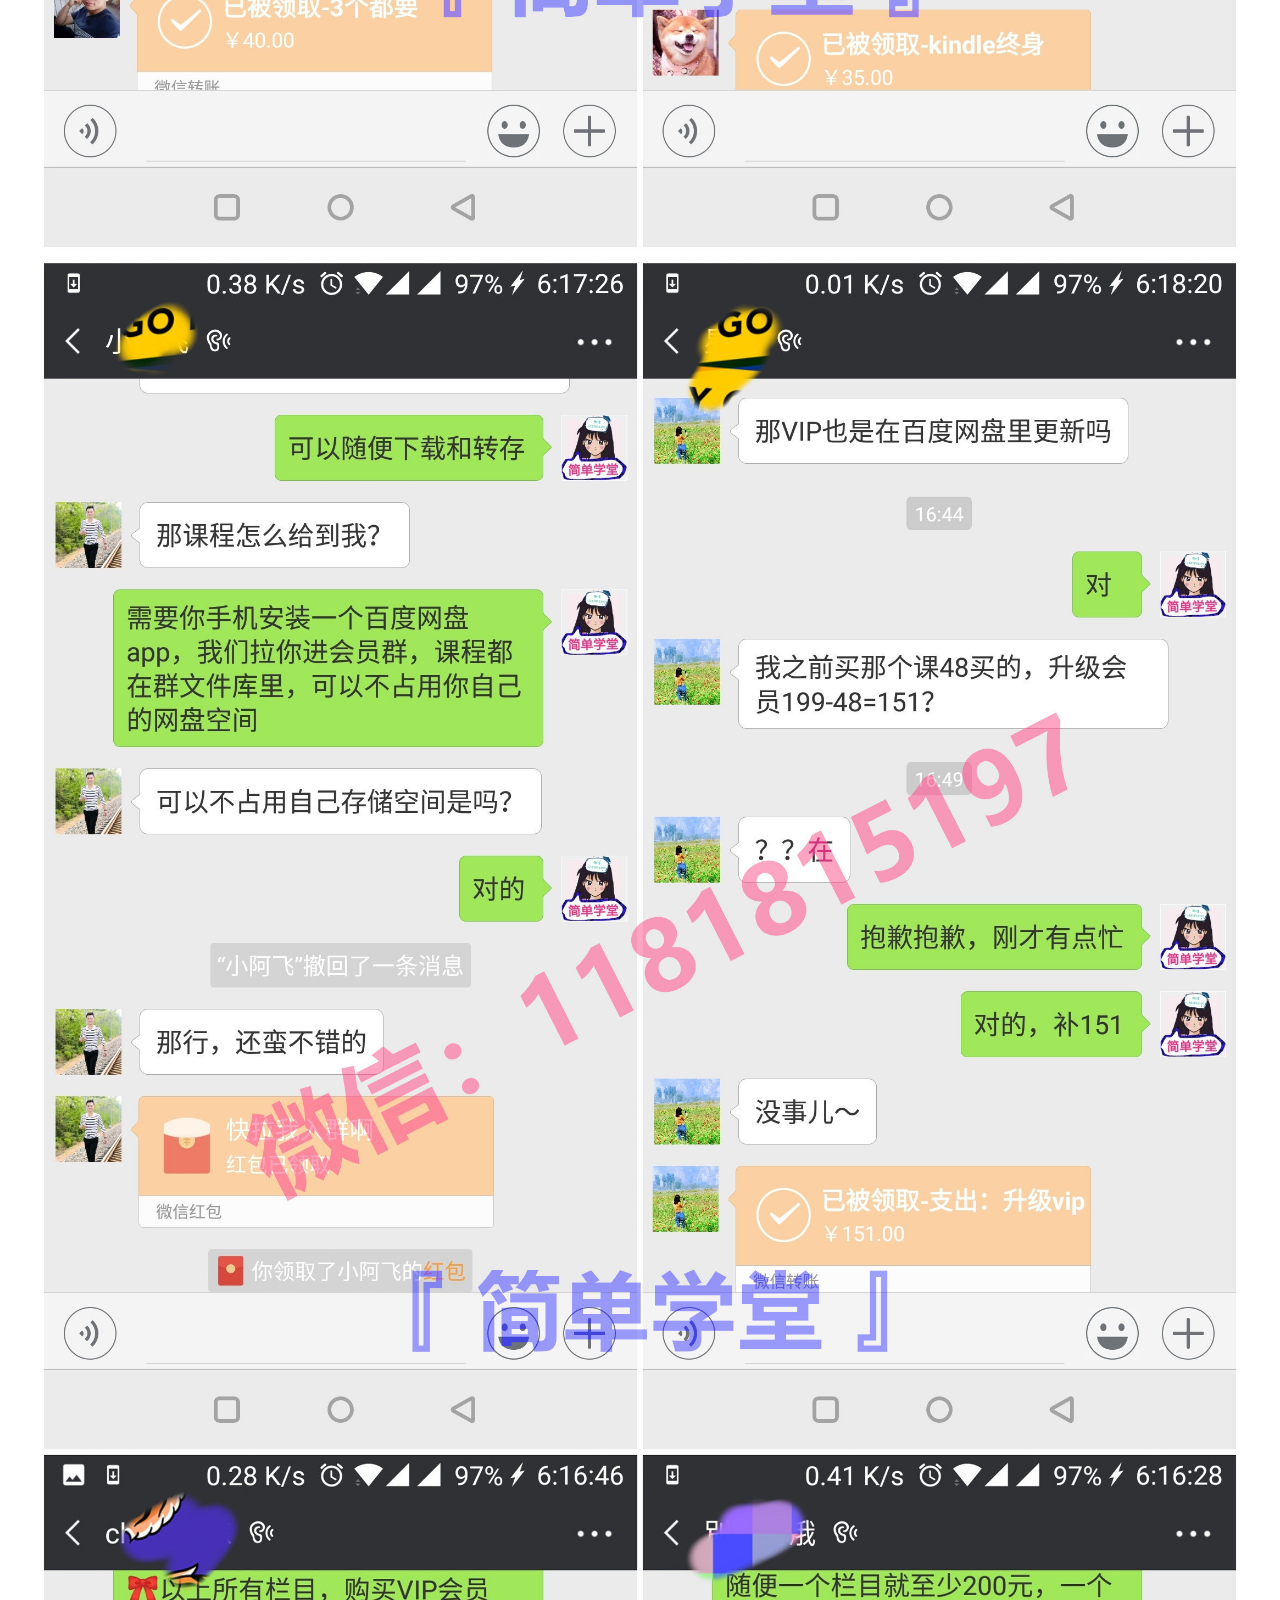
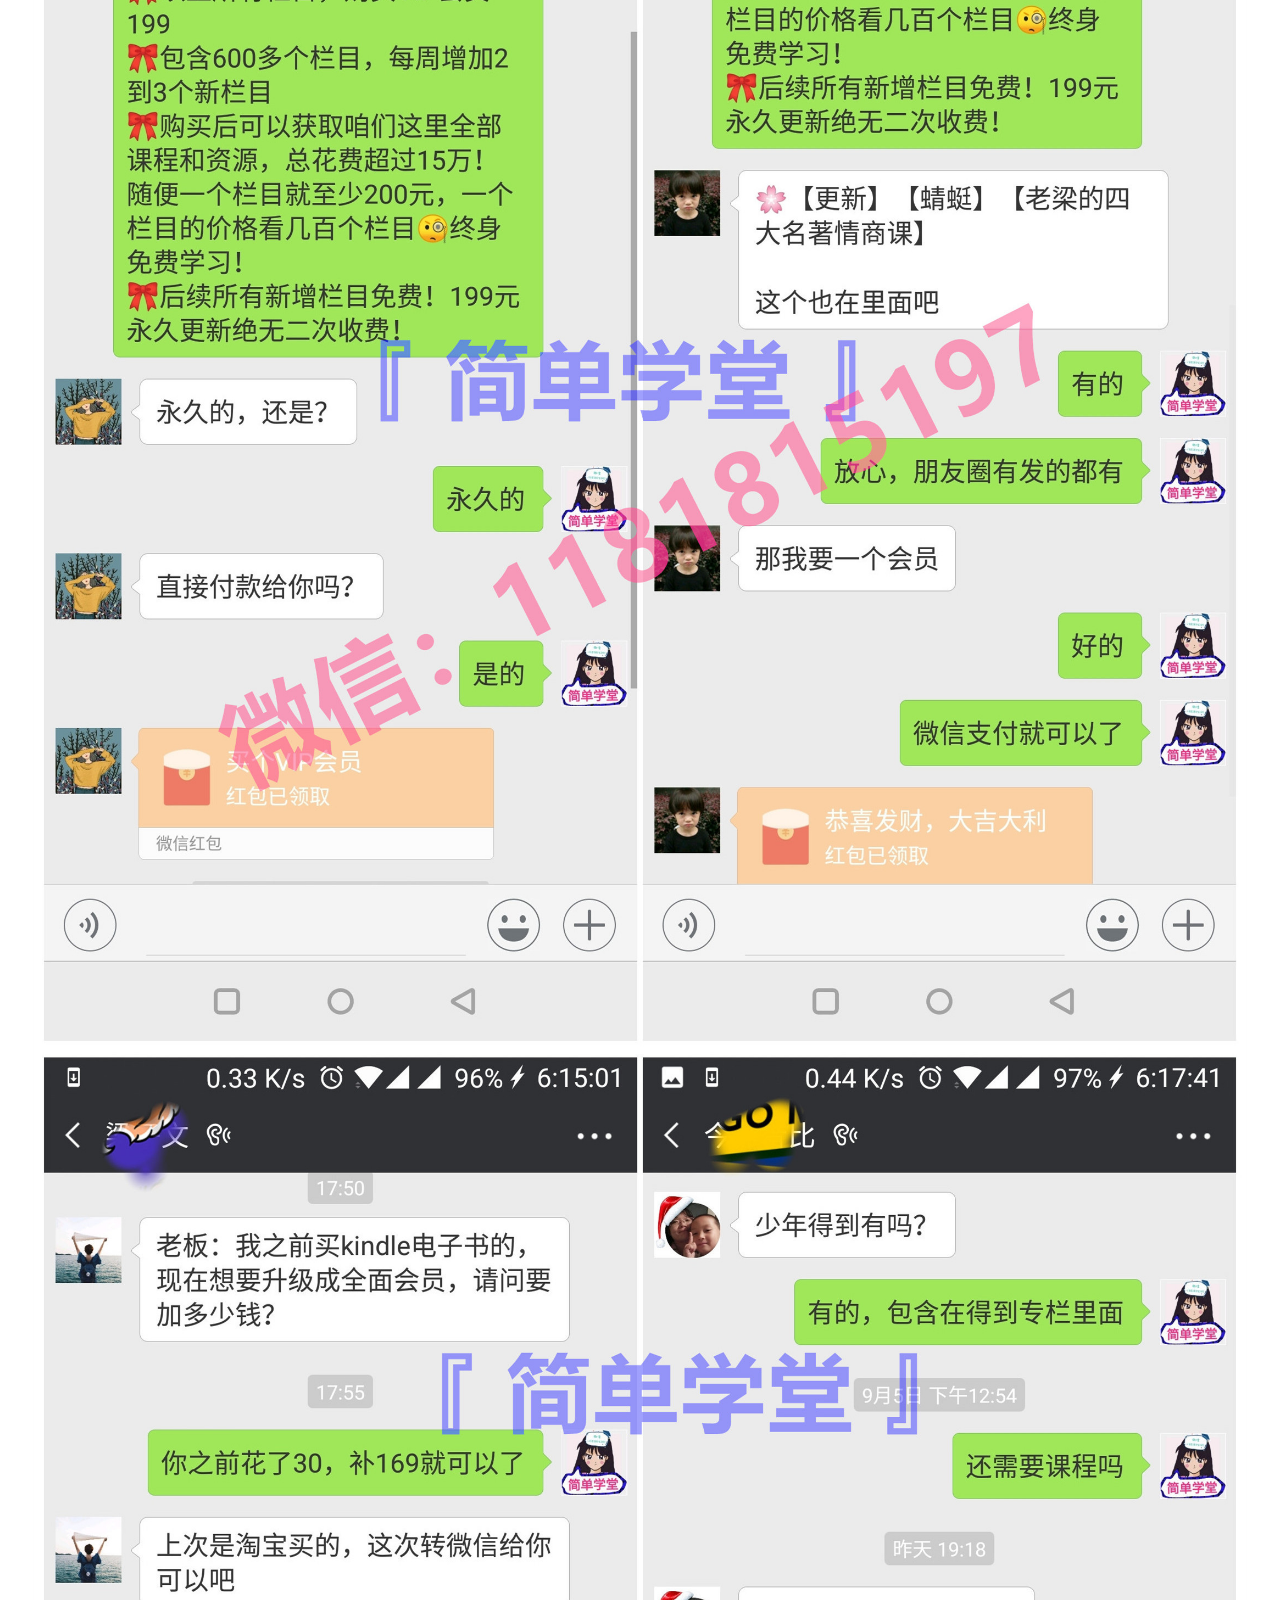
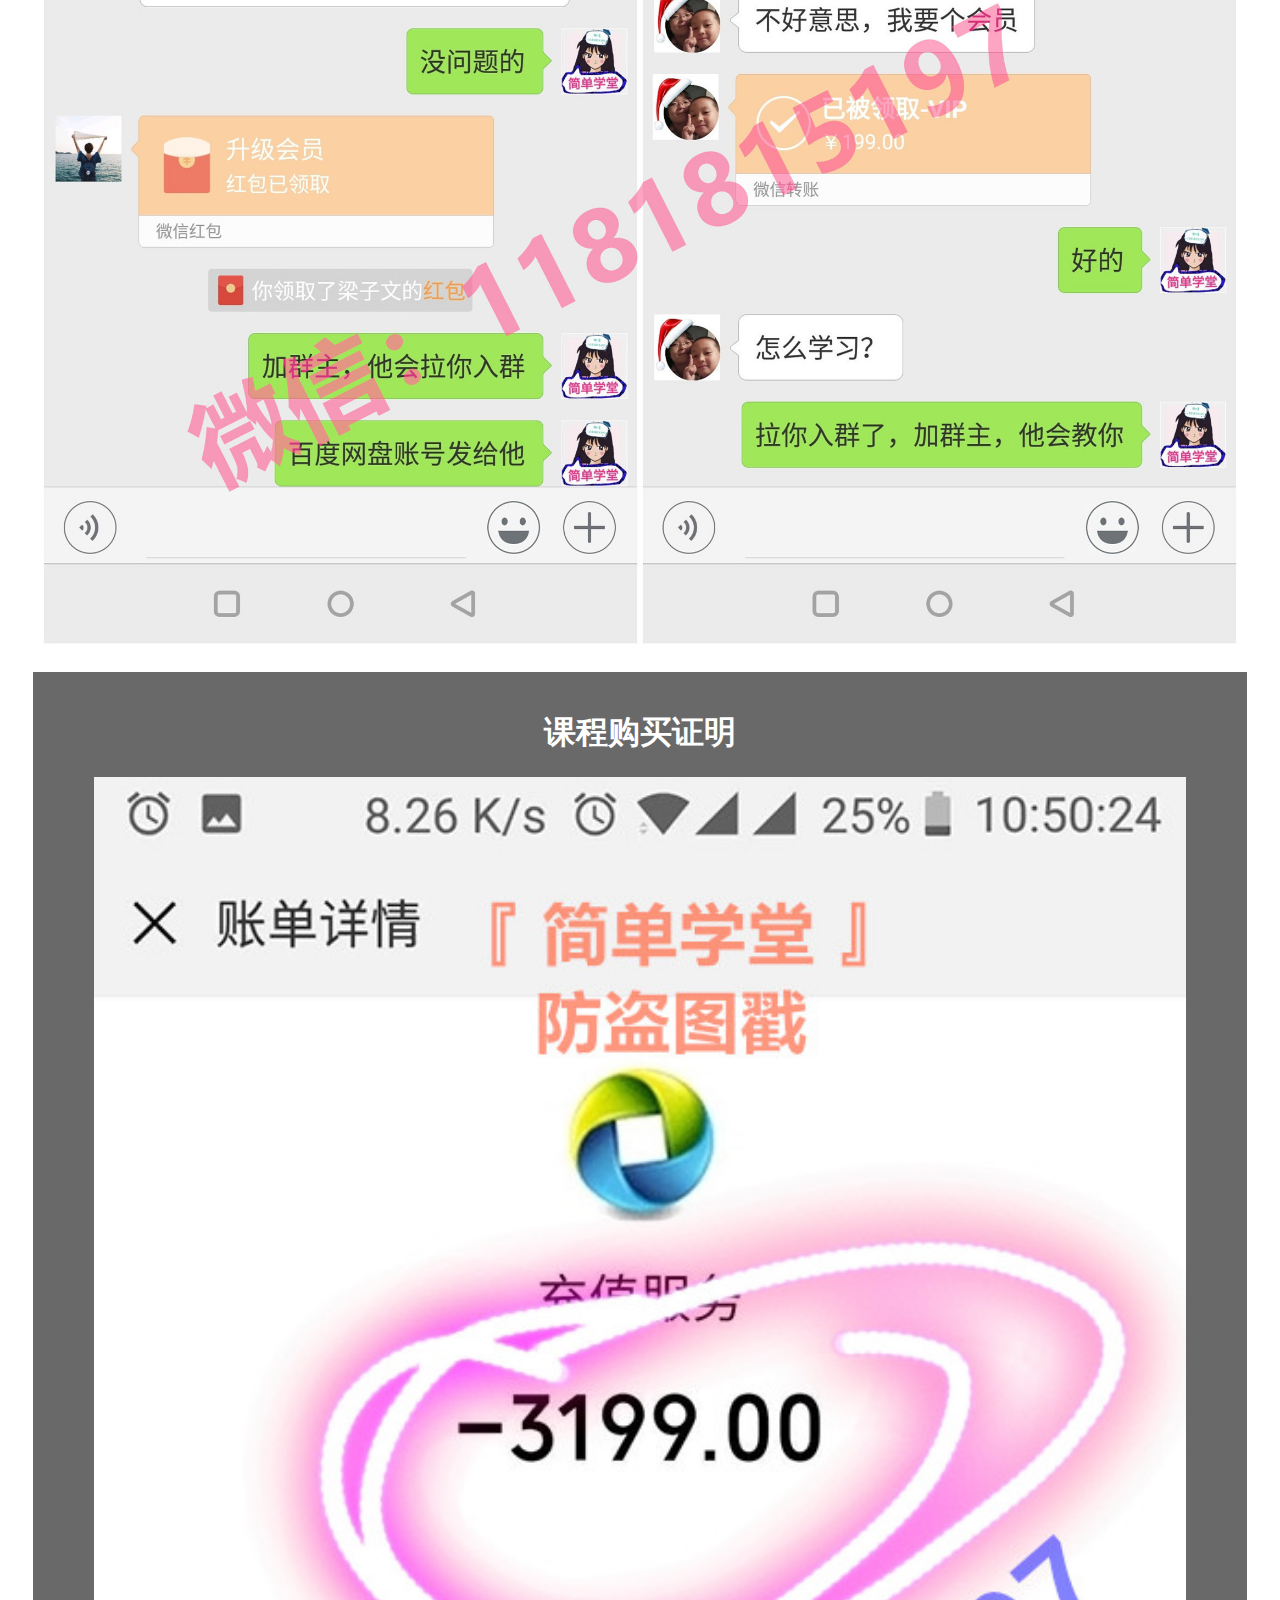
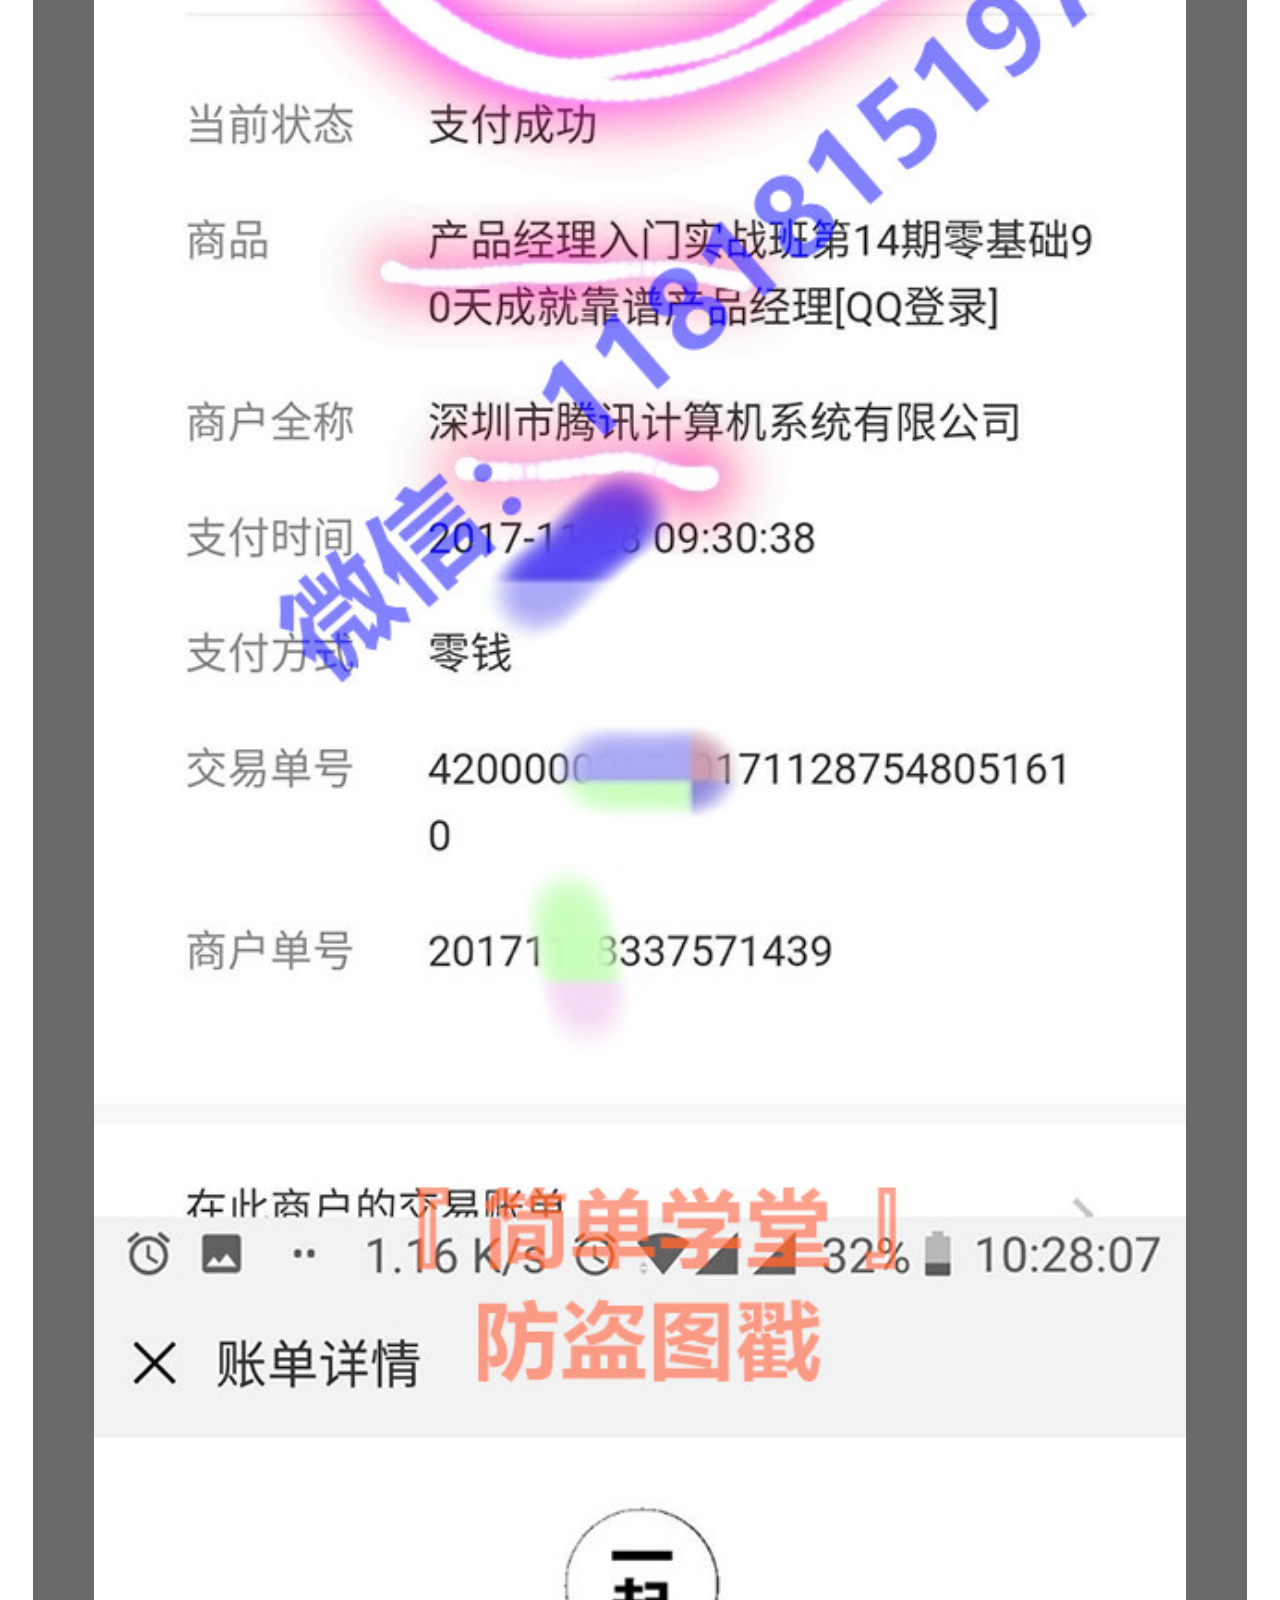
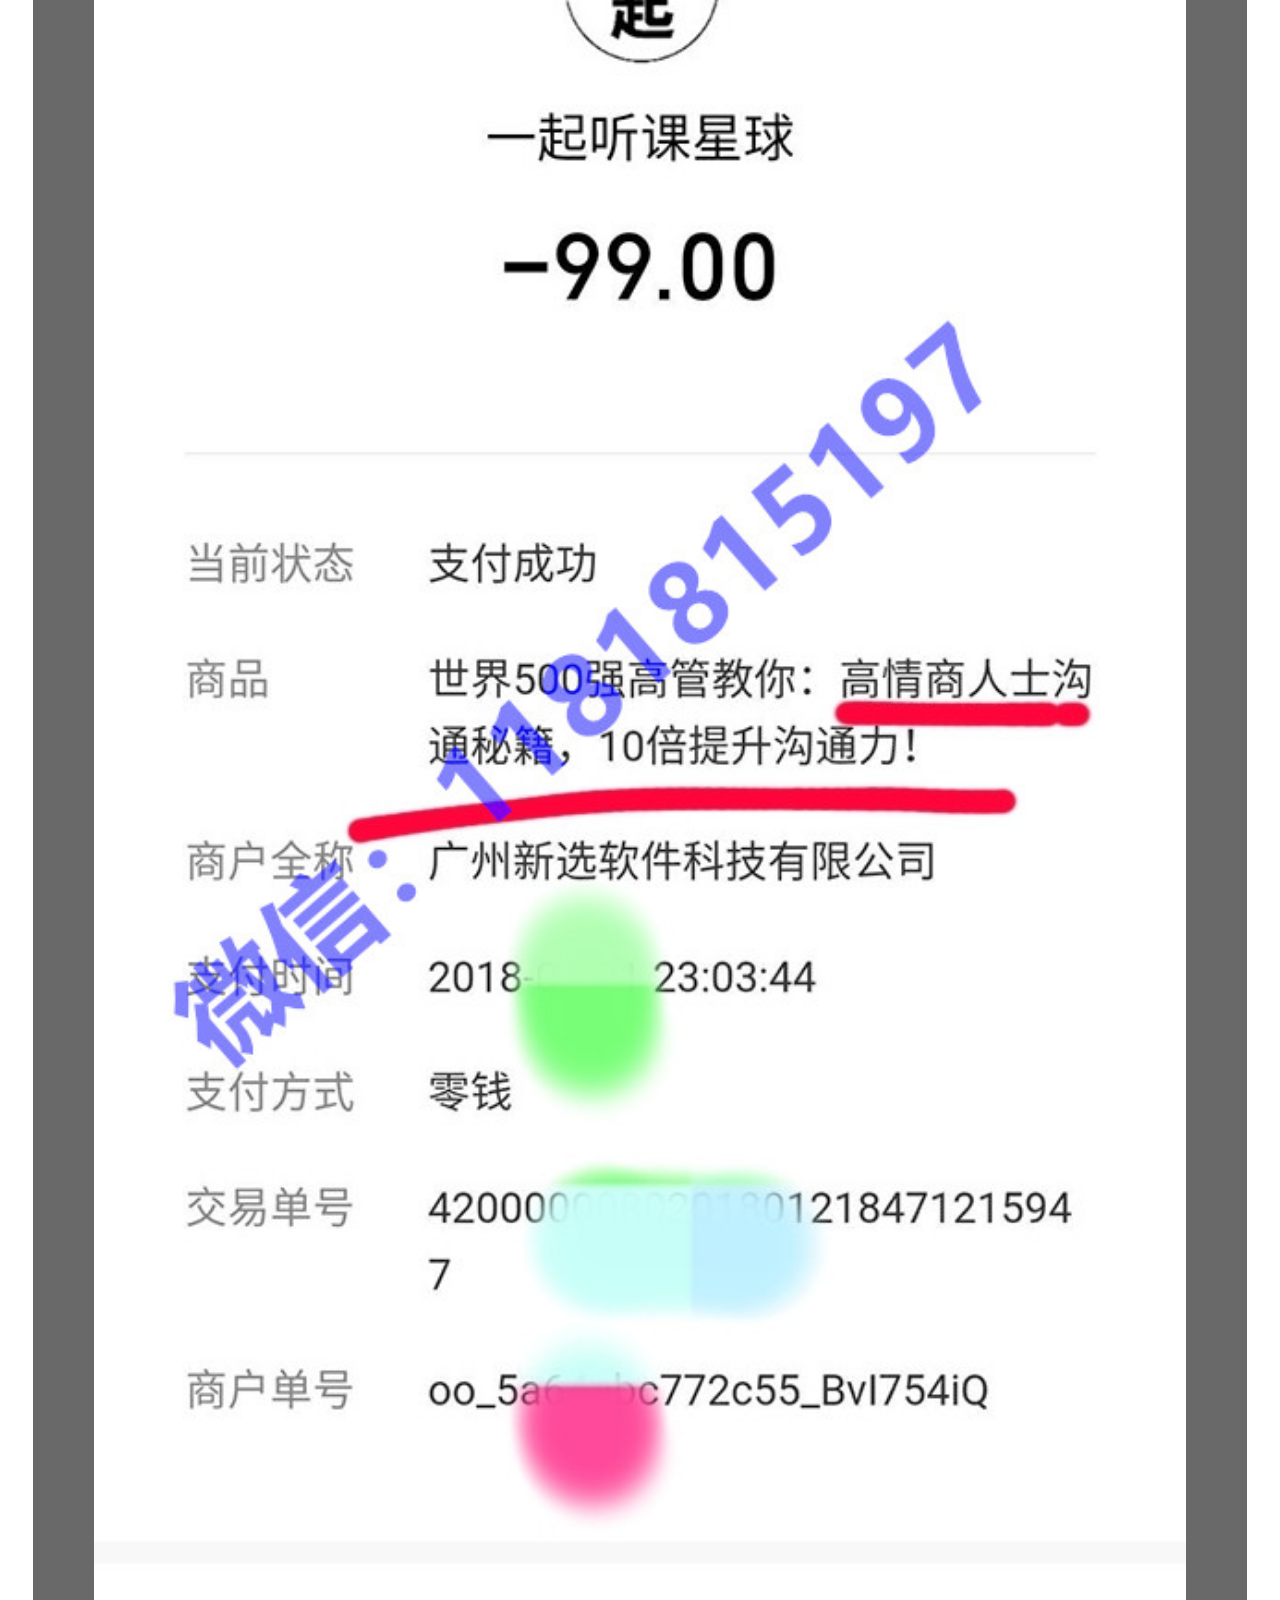
==== commit dbd95d5c: "热伤风" ====
--- a/index.html
+++ b/index.html
@@ -129,7 +129,7 @@
                        
                        <!-- <source src="https://jiandanxuetang.github.io/video/mobizen_20180908_194026.mp4" controls autobuffer> -->
 
-                       <source src="https://txmov2.a.yximgs.com/upic/2018/09/25/09/BMjAxODA5MjUwOTM5MDZfMTA5MDAxMzkyMl84MTgzNzA1ODI0XzJfMw==_b_B6385344d8e65aed666a8ad1f47eda47b.mp4" controls autobuffer>
+                       <source src="http://v1.keepcdn.com/video/2018/09/25/22/6d21567532cff678f9af1c60dab3934cc033d823.mp4" controls autobuffer>
 <!-- 
                        <source src="https://jsmov2.a.yximgs.com/bs2/newWatermark/ODAxODEwNzE1OQ_zh_3.mp4" controls autobuffer> -->
 
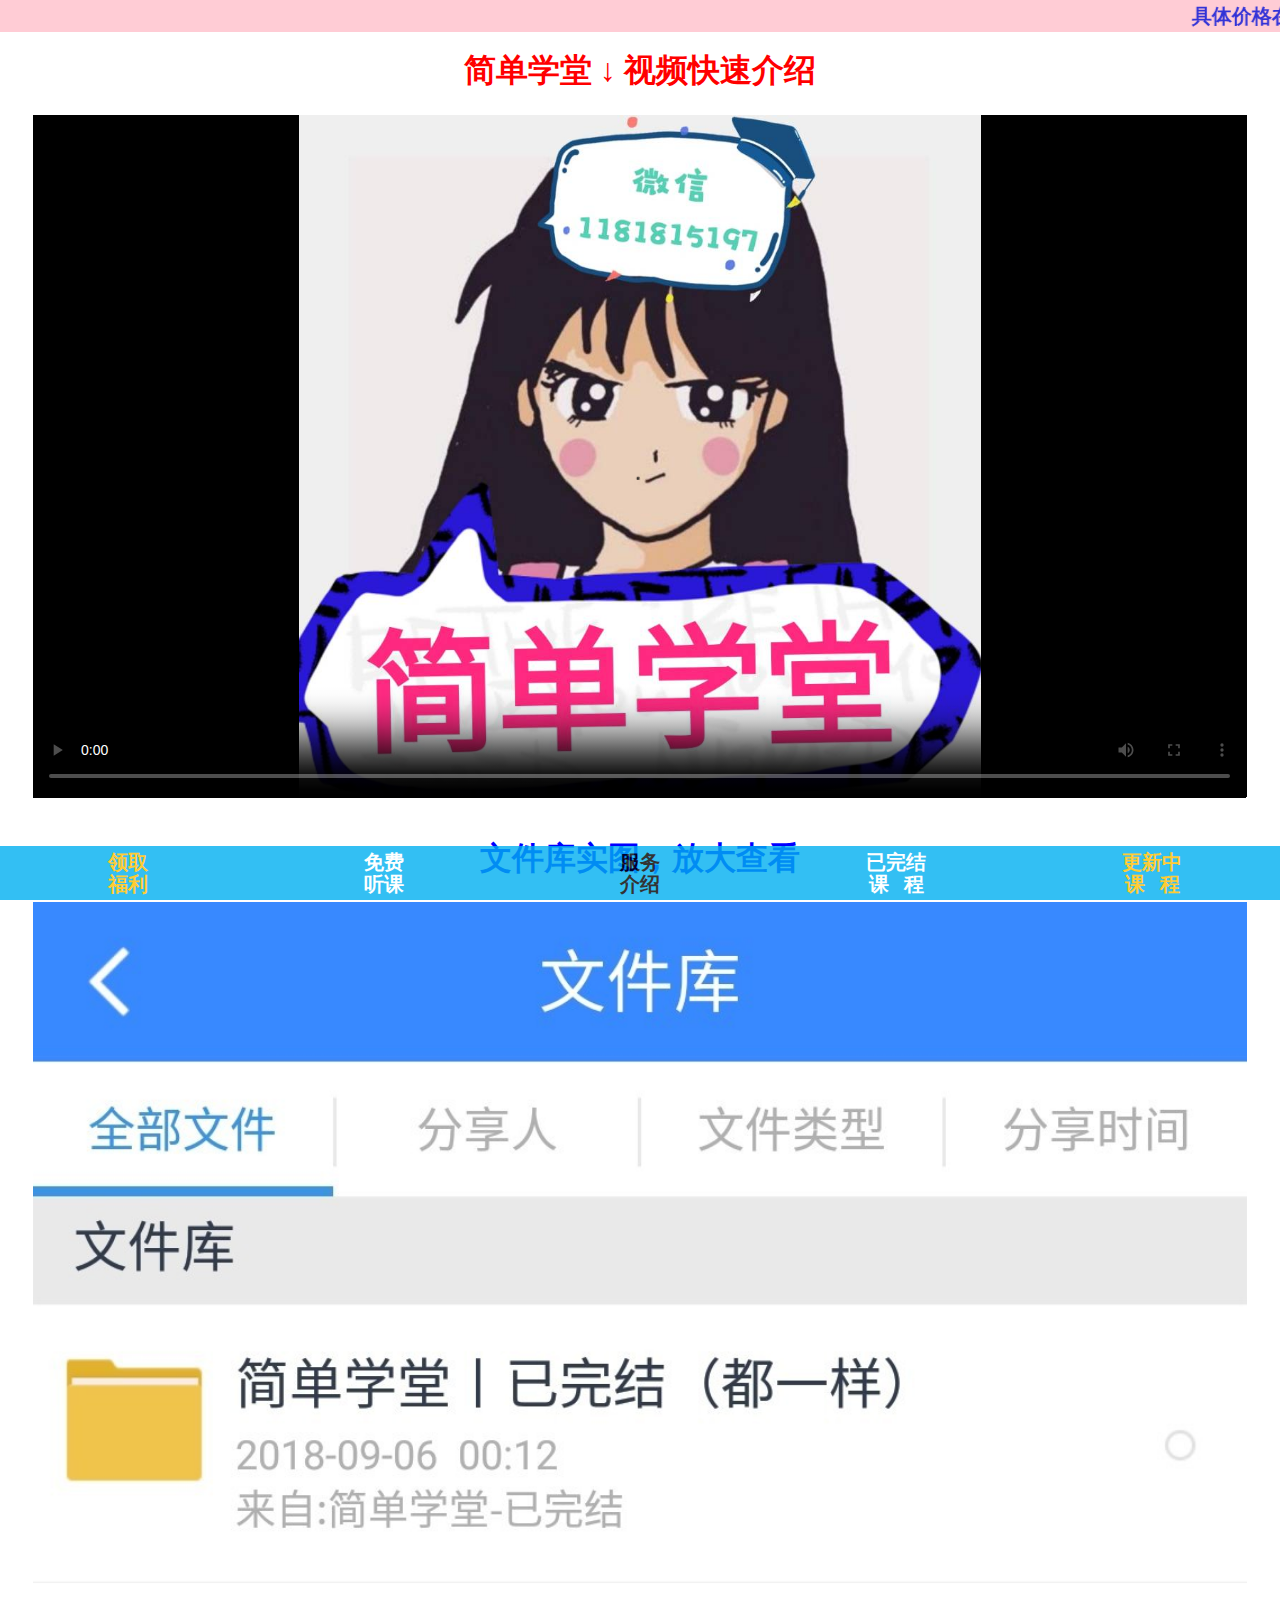
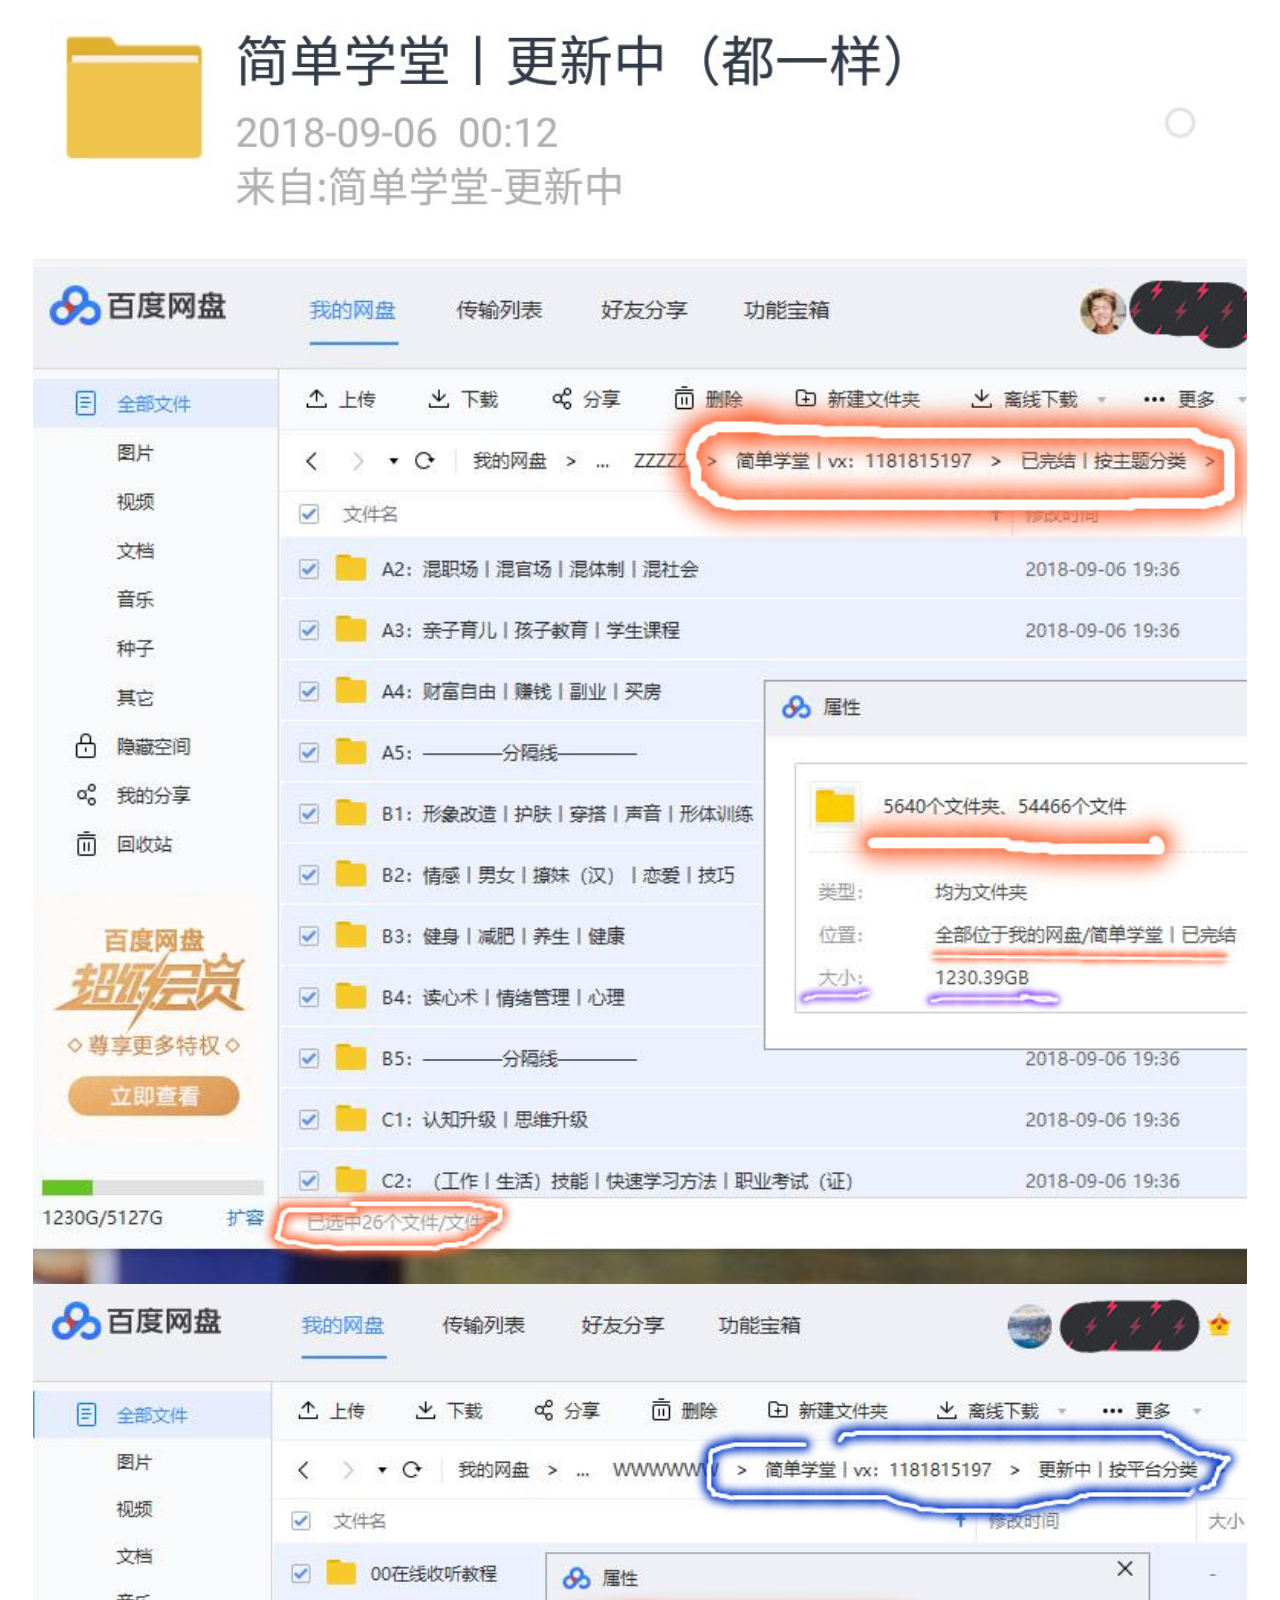
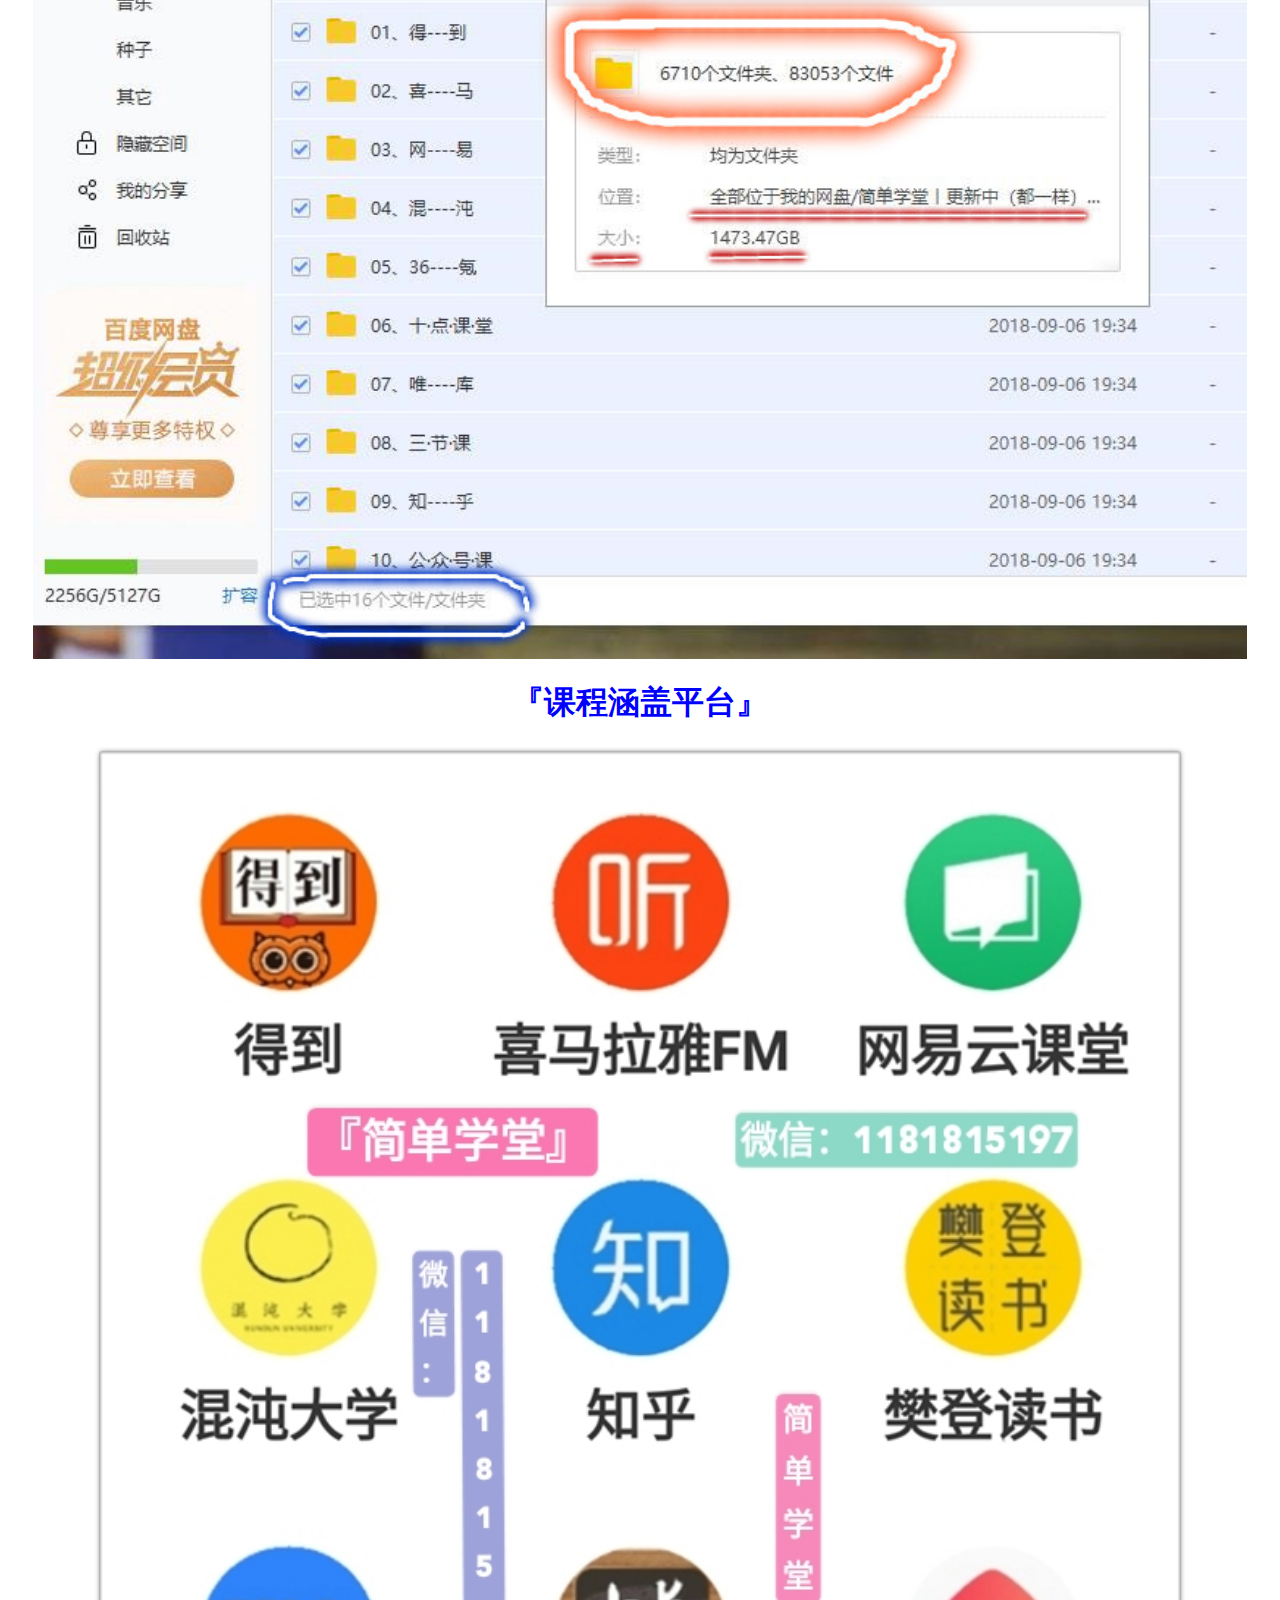
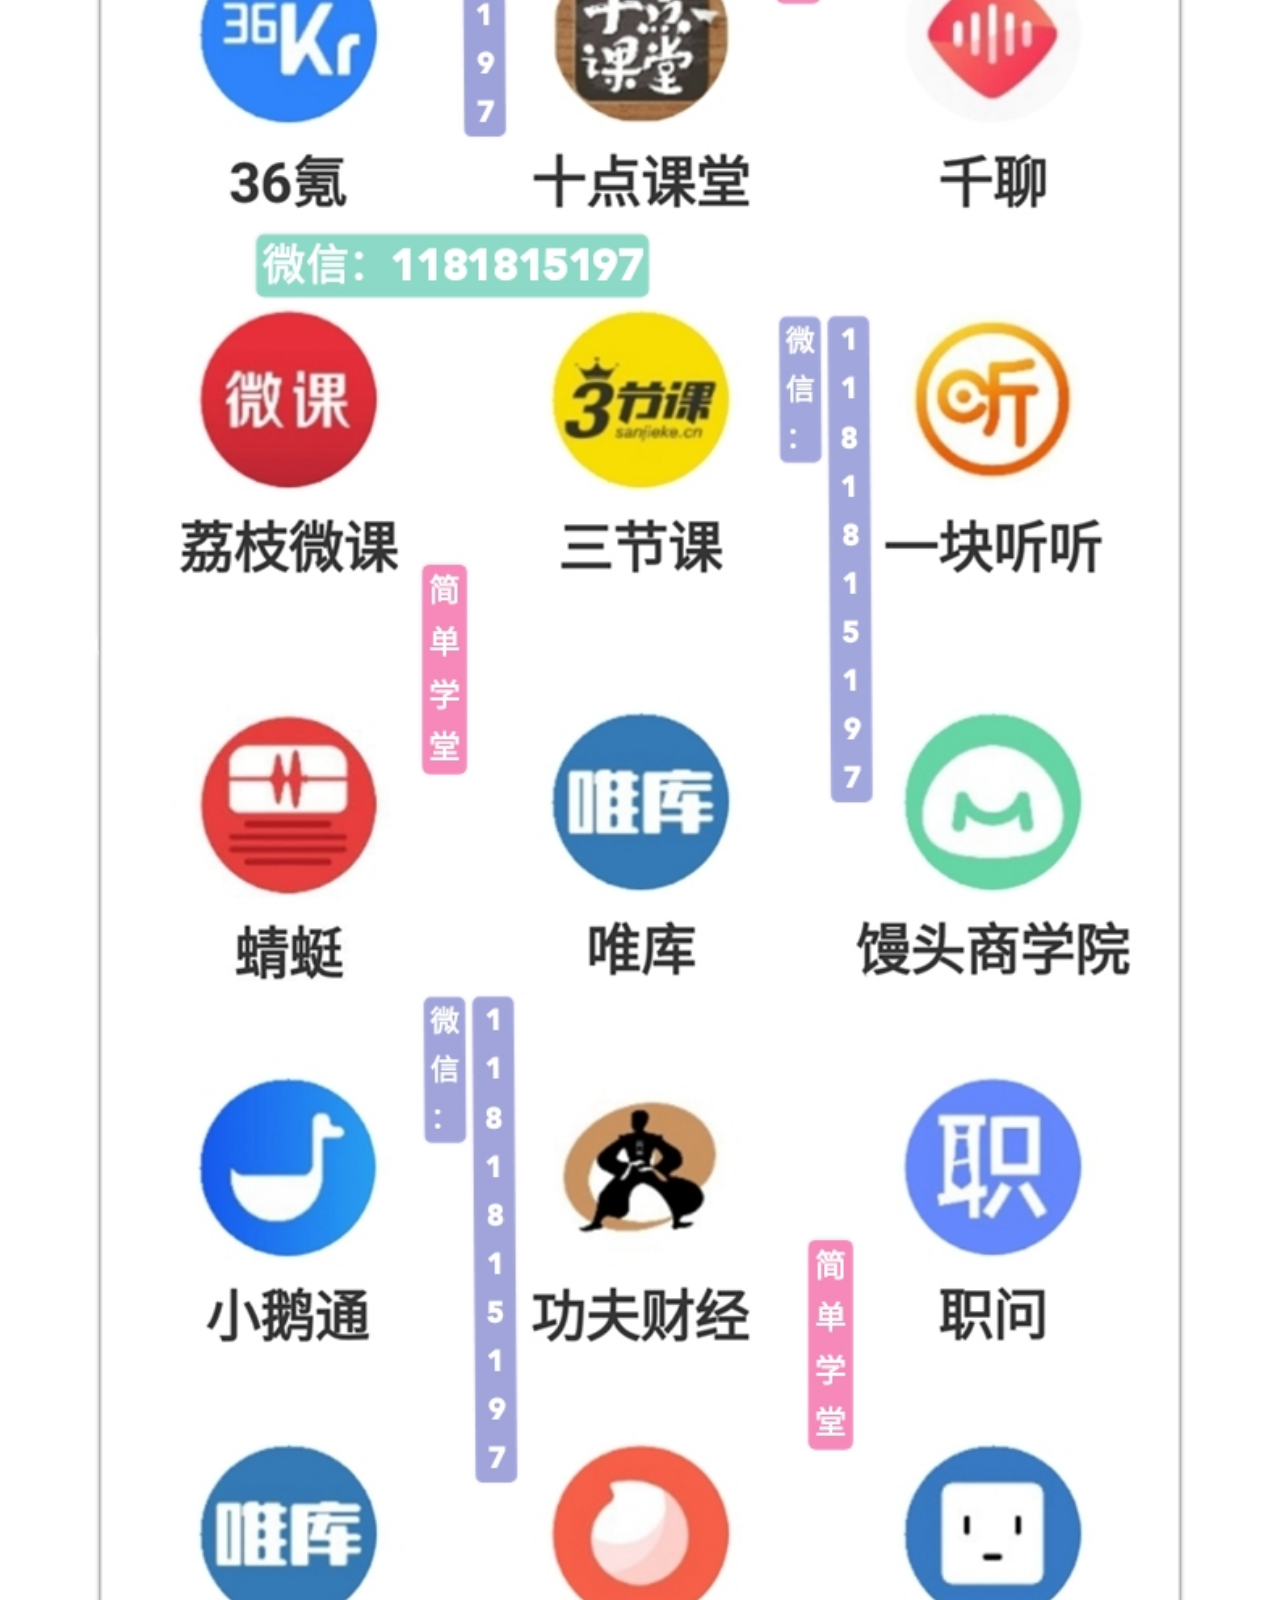
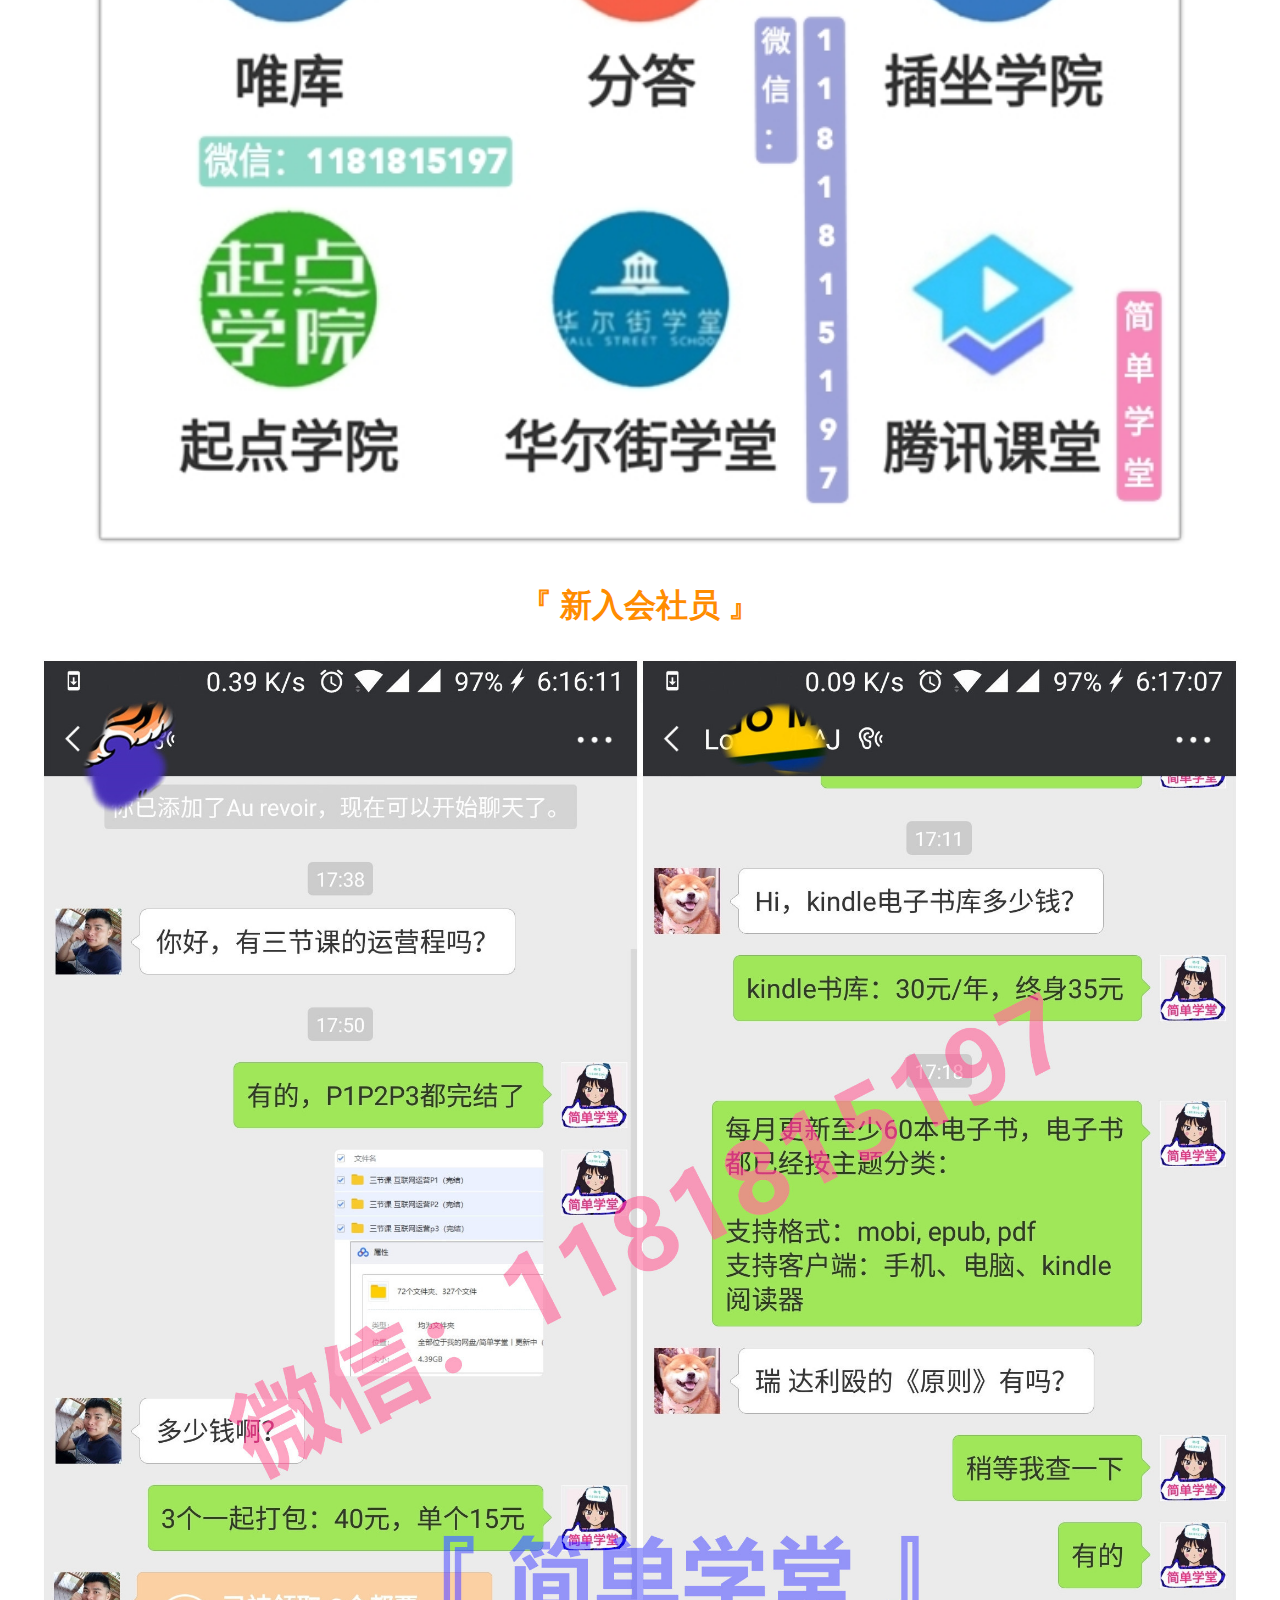
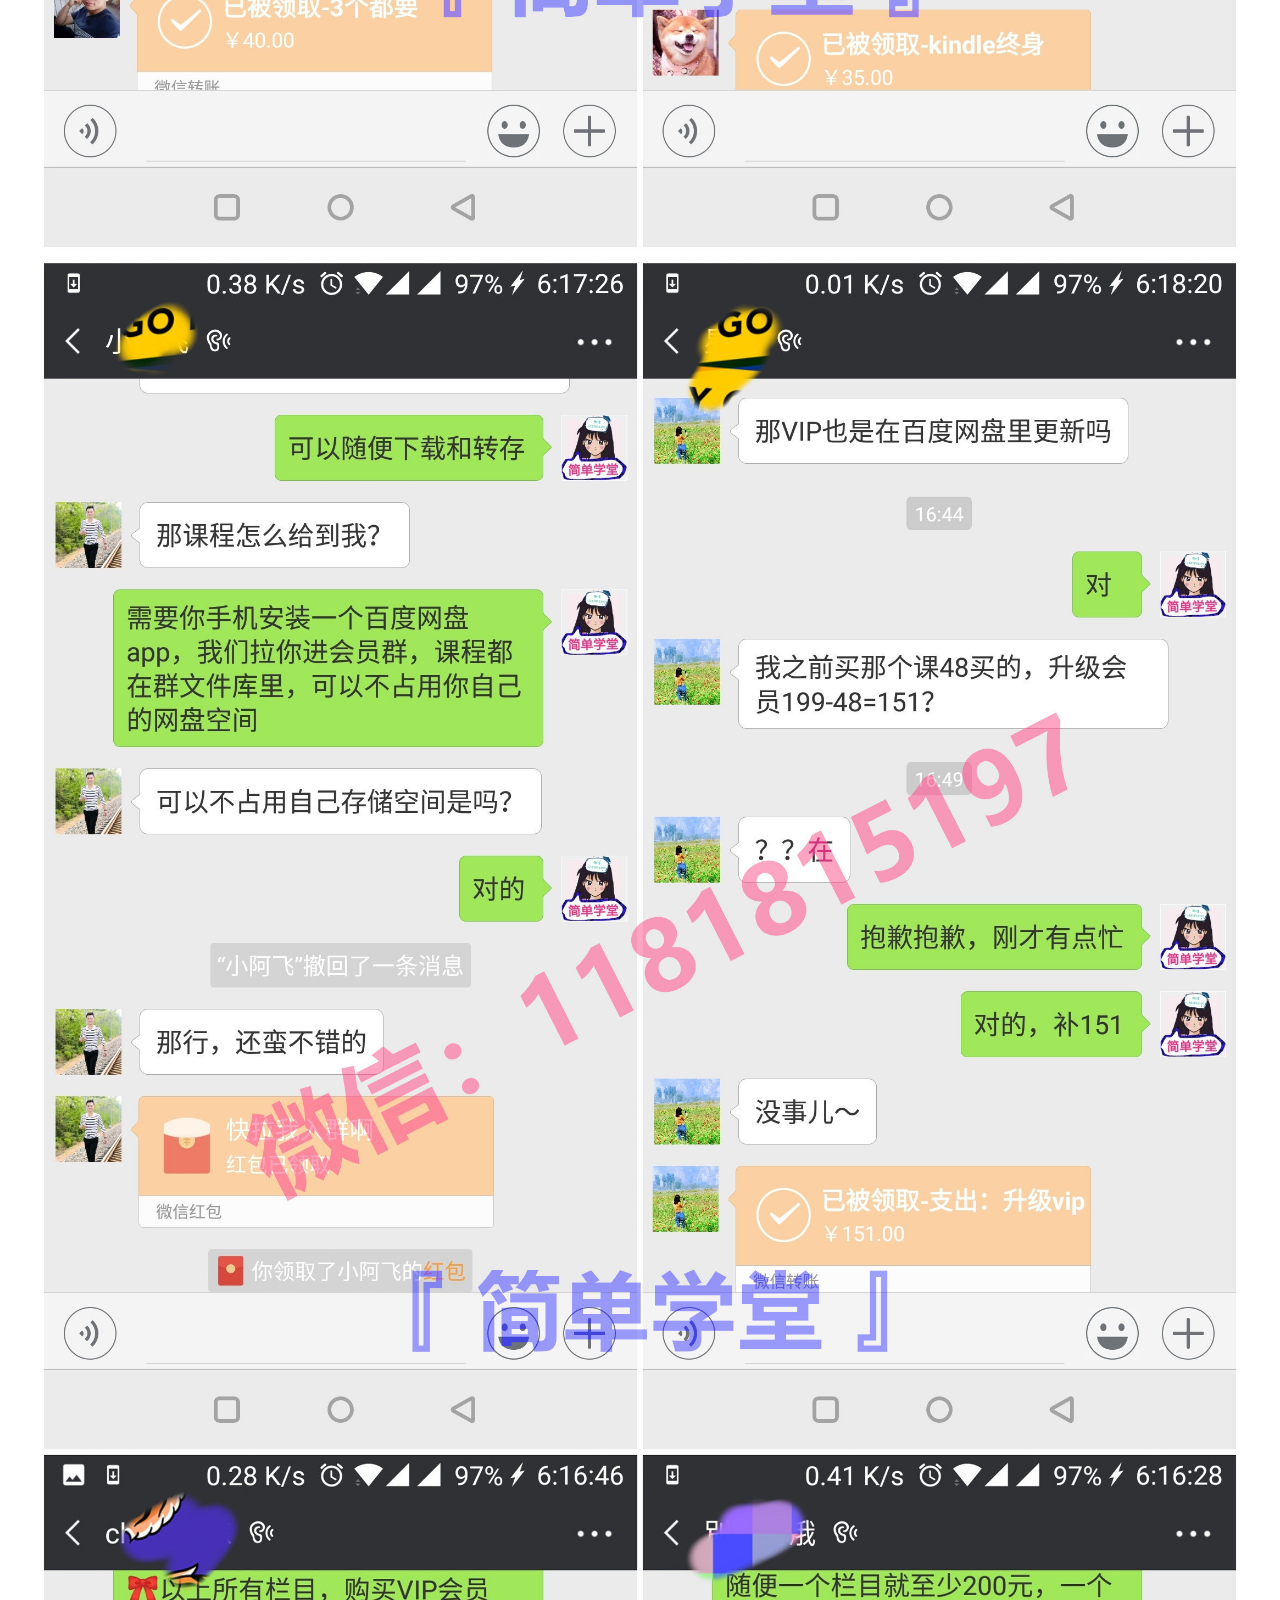
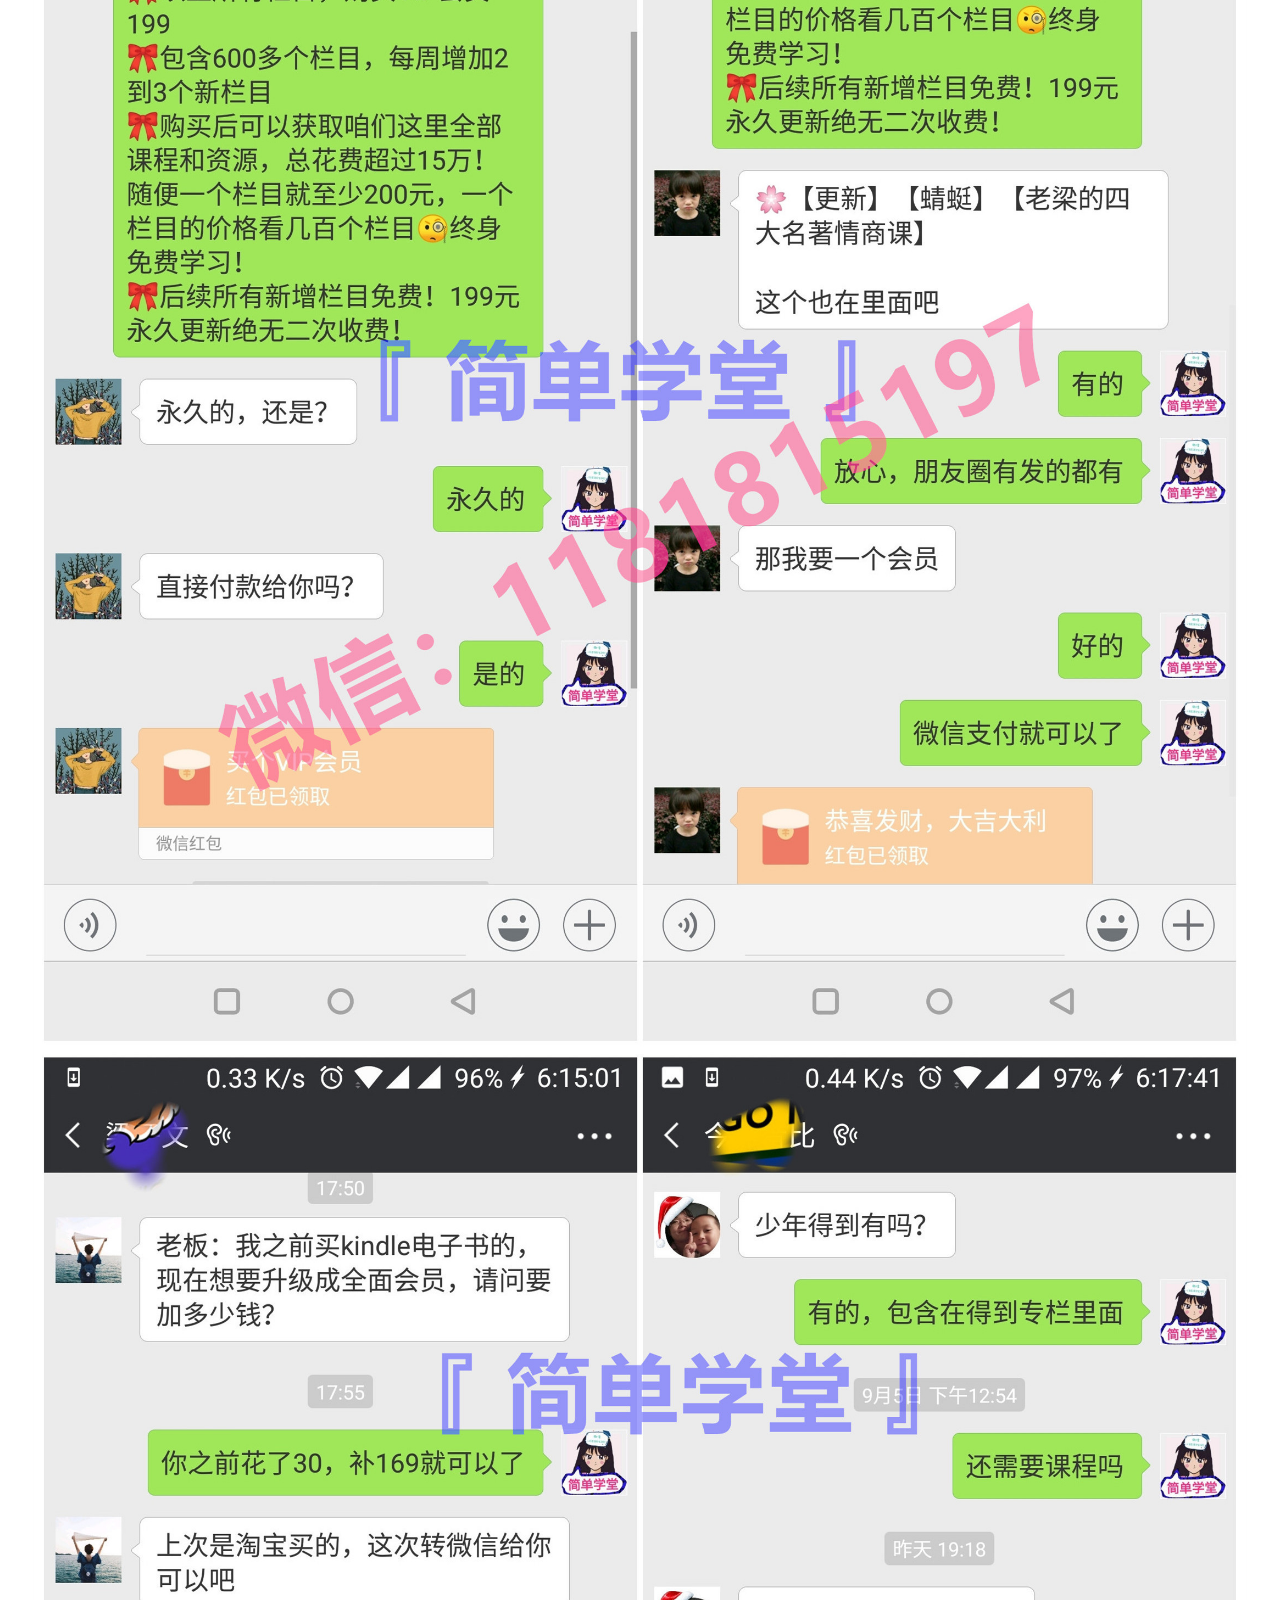
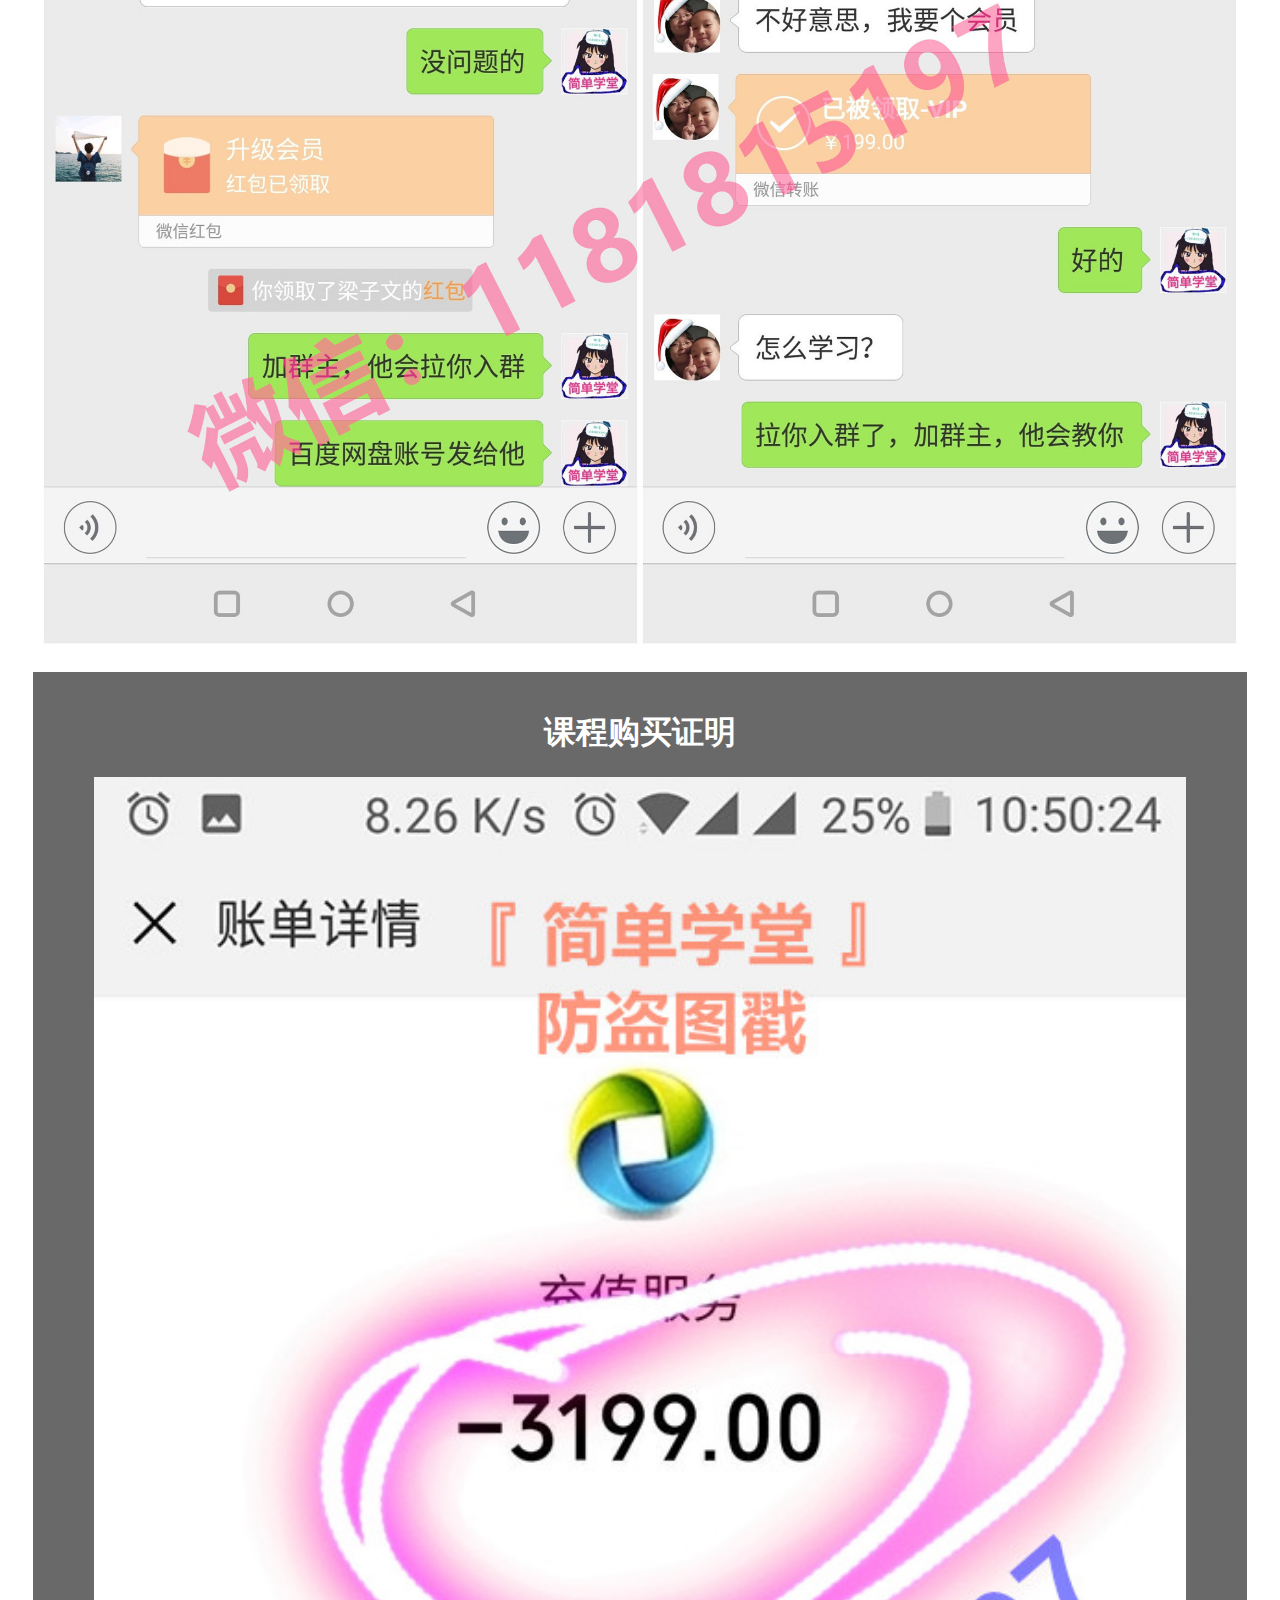
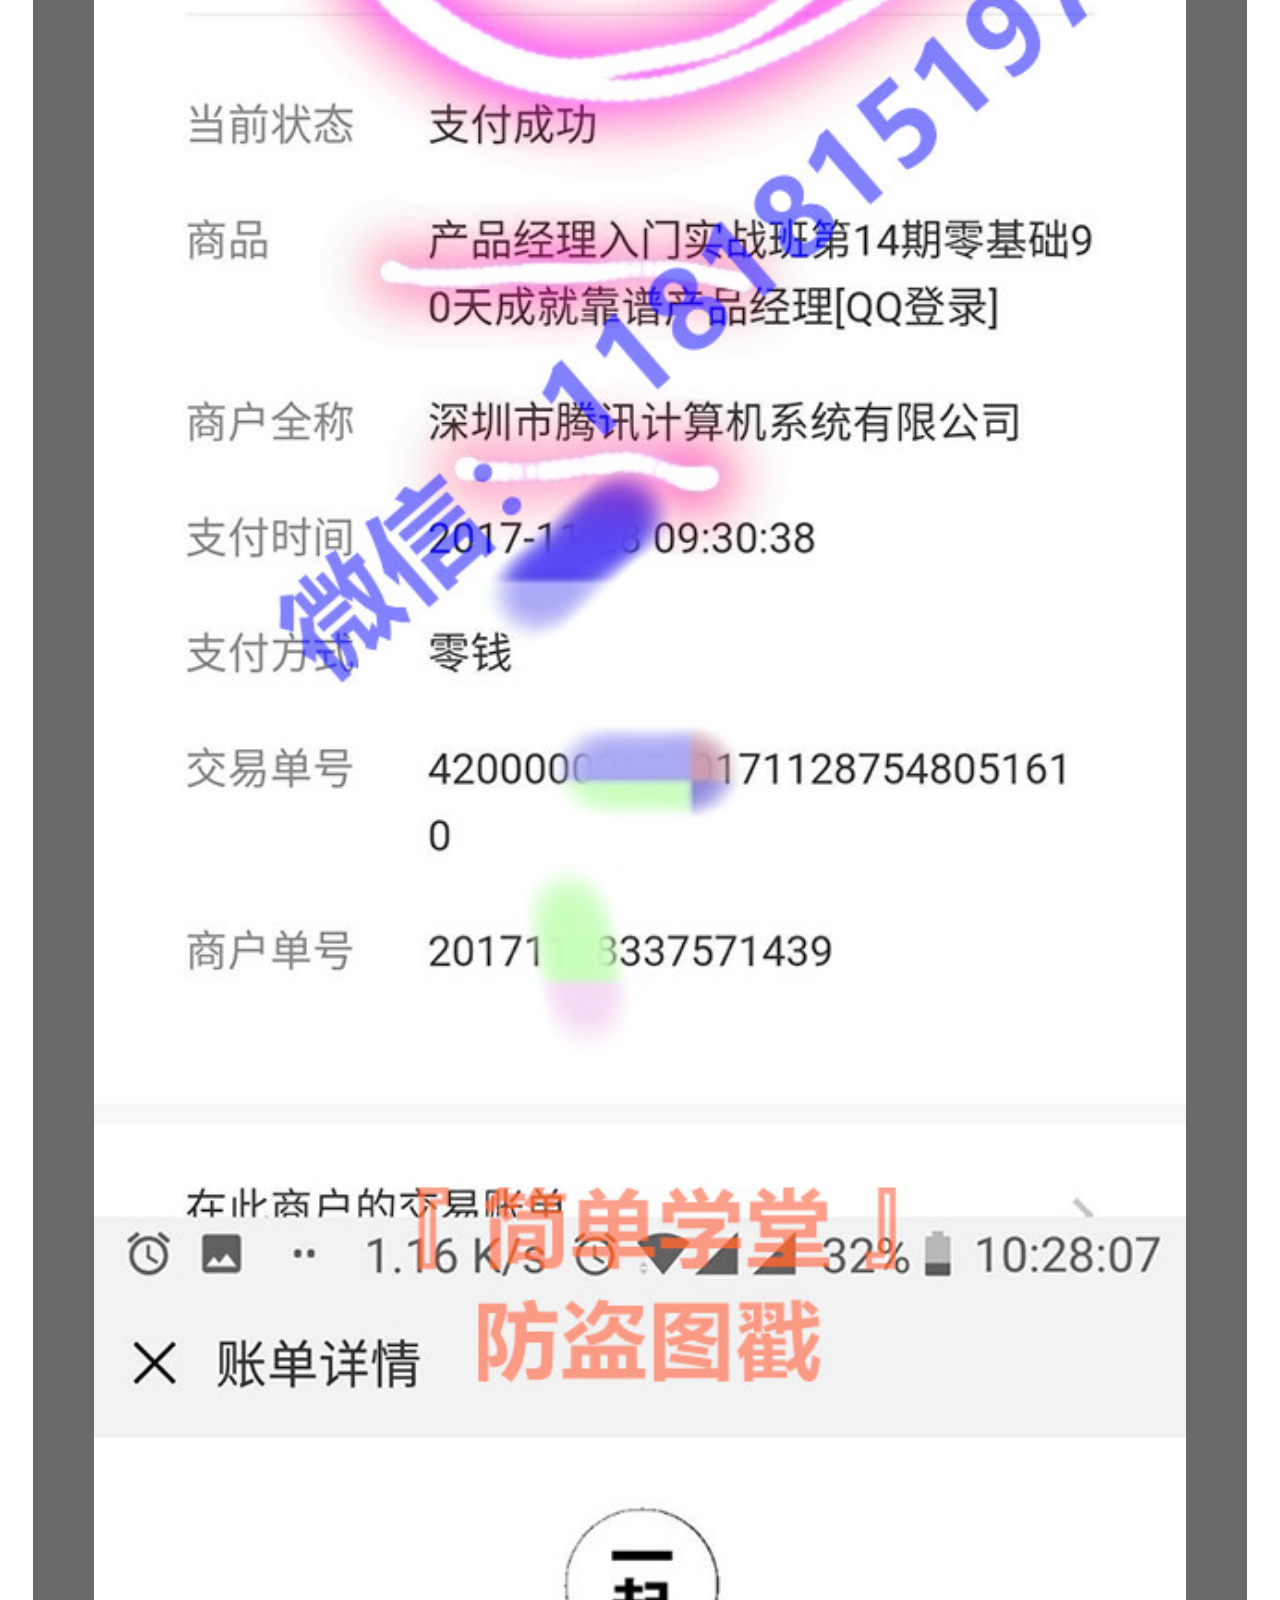
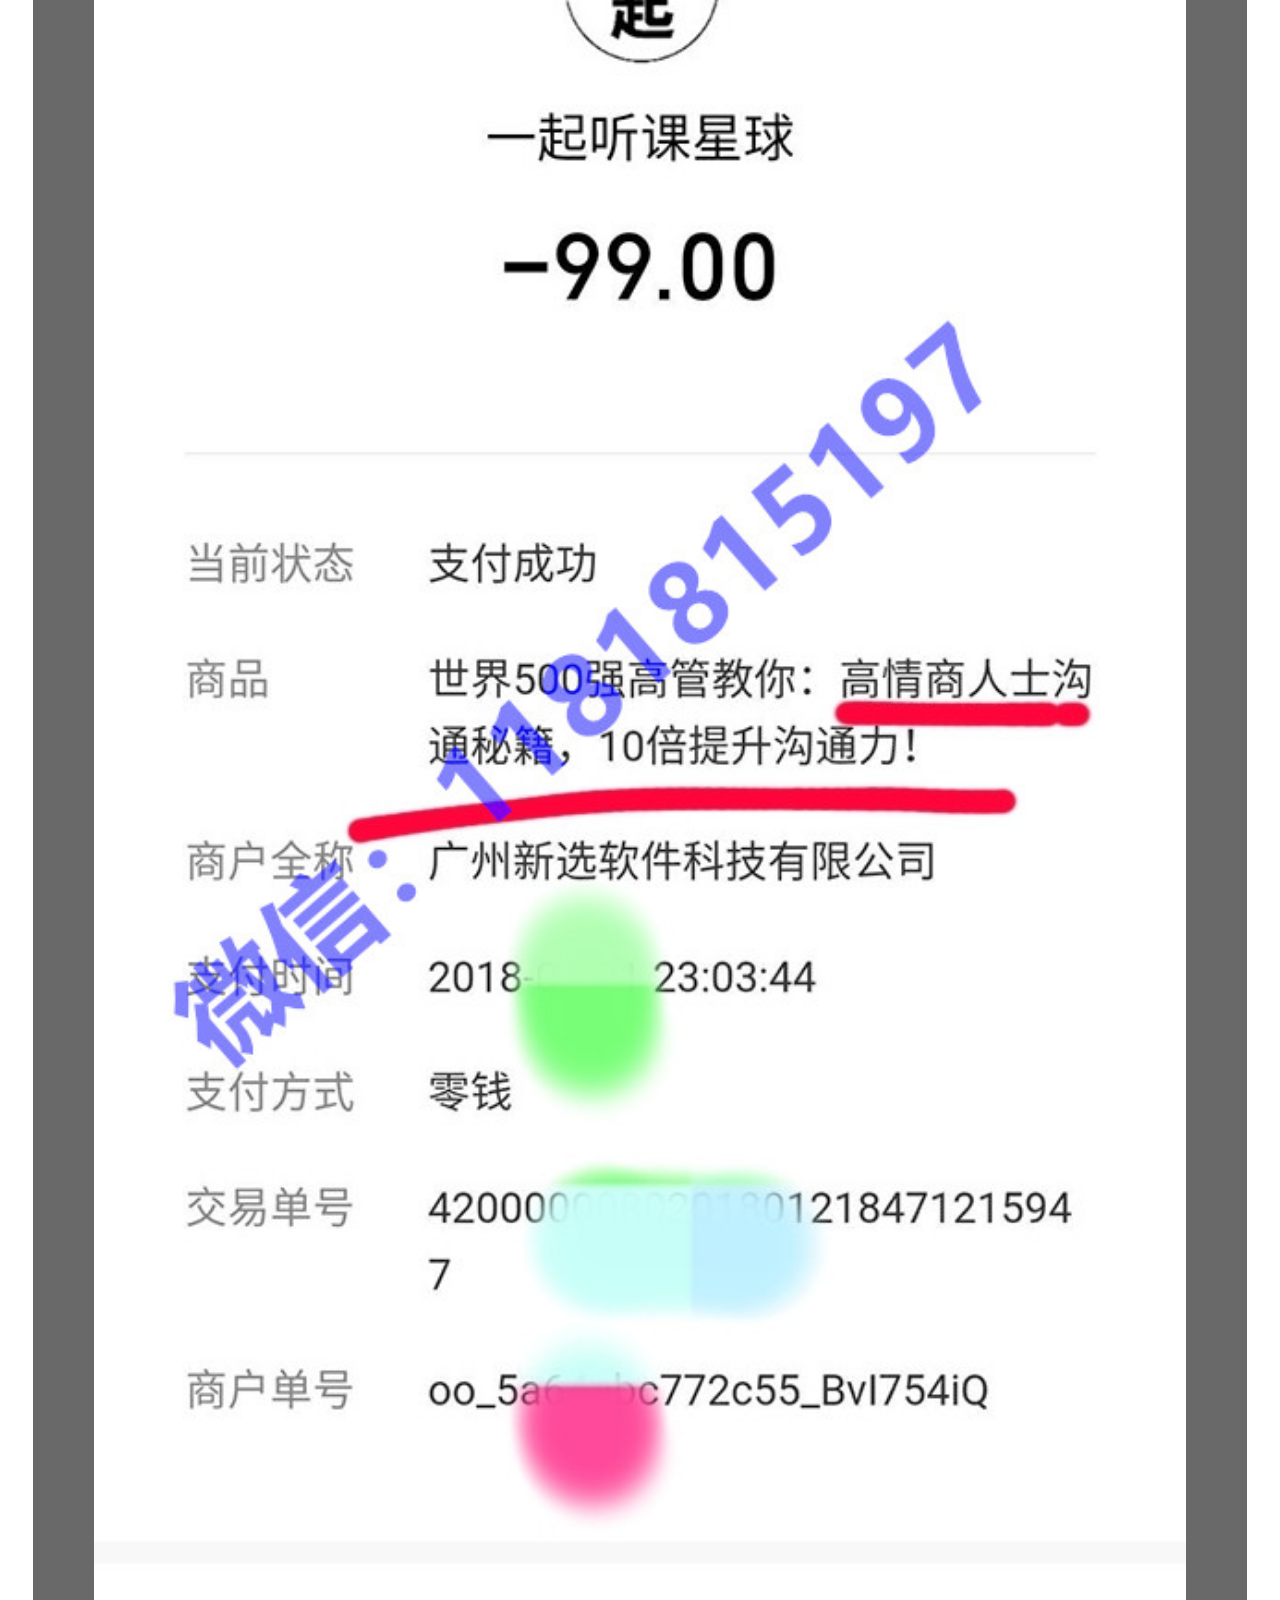
==== commit 6f9140c6: "按规定" ====
--- a/index.html
+++ b/index.html
@@ -129,9 +129,8 @@
                        
                        <!-- <source src="https://jiandanxuetang.github.io/video/mobizen_20180908_194026.mp4" controls autobuffer> -->
 
-                       <source src="http://v1.keepcdn.com/video/2018/09/25/22/6d21567532cff678f9af1c60dab3934cc033d823.mp4" controls autobuffer>
-<!-- 
-                       <source src="https://jsmov2.a.yximgs.com/bs2/newWatermark/ODAxODEwNzE1OQ_zh_3.mp4" controls autobuffer> -->
+
+                       <source src="https://txmov2.a.yximgs.com/upic/2018/09/25/09/BMjAxODA5MjUwOTM5MDZfMTA5MDAxMzkyMl84MTgzNzA1ODI0XzJfMw==_b_B6385344d8e65aed666a8ad1f47eda47b.mp4" controls autobuffer> -->
 
                        
 
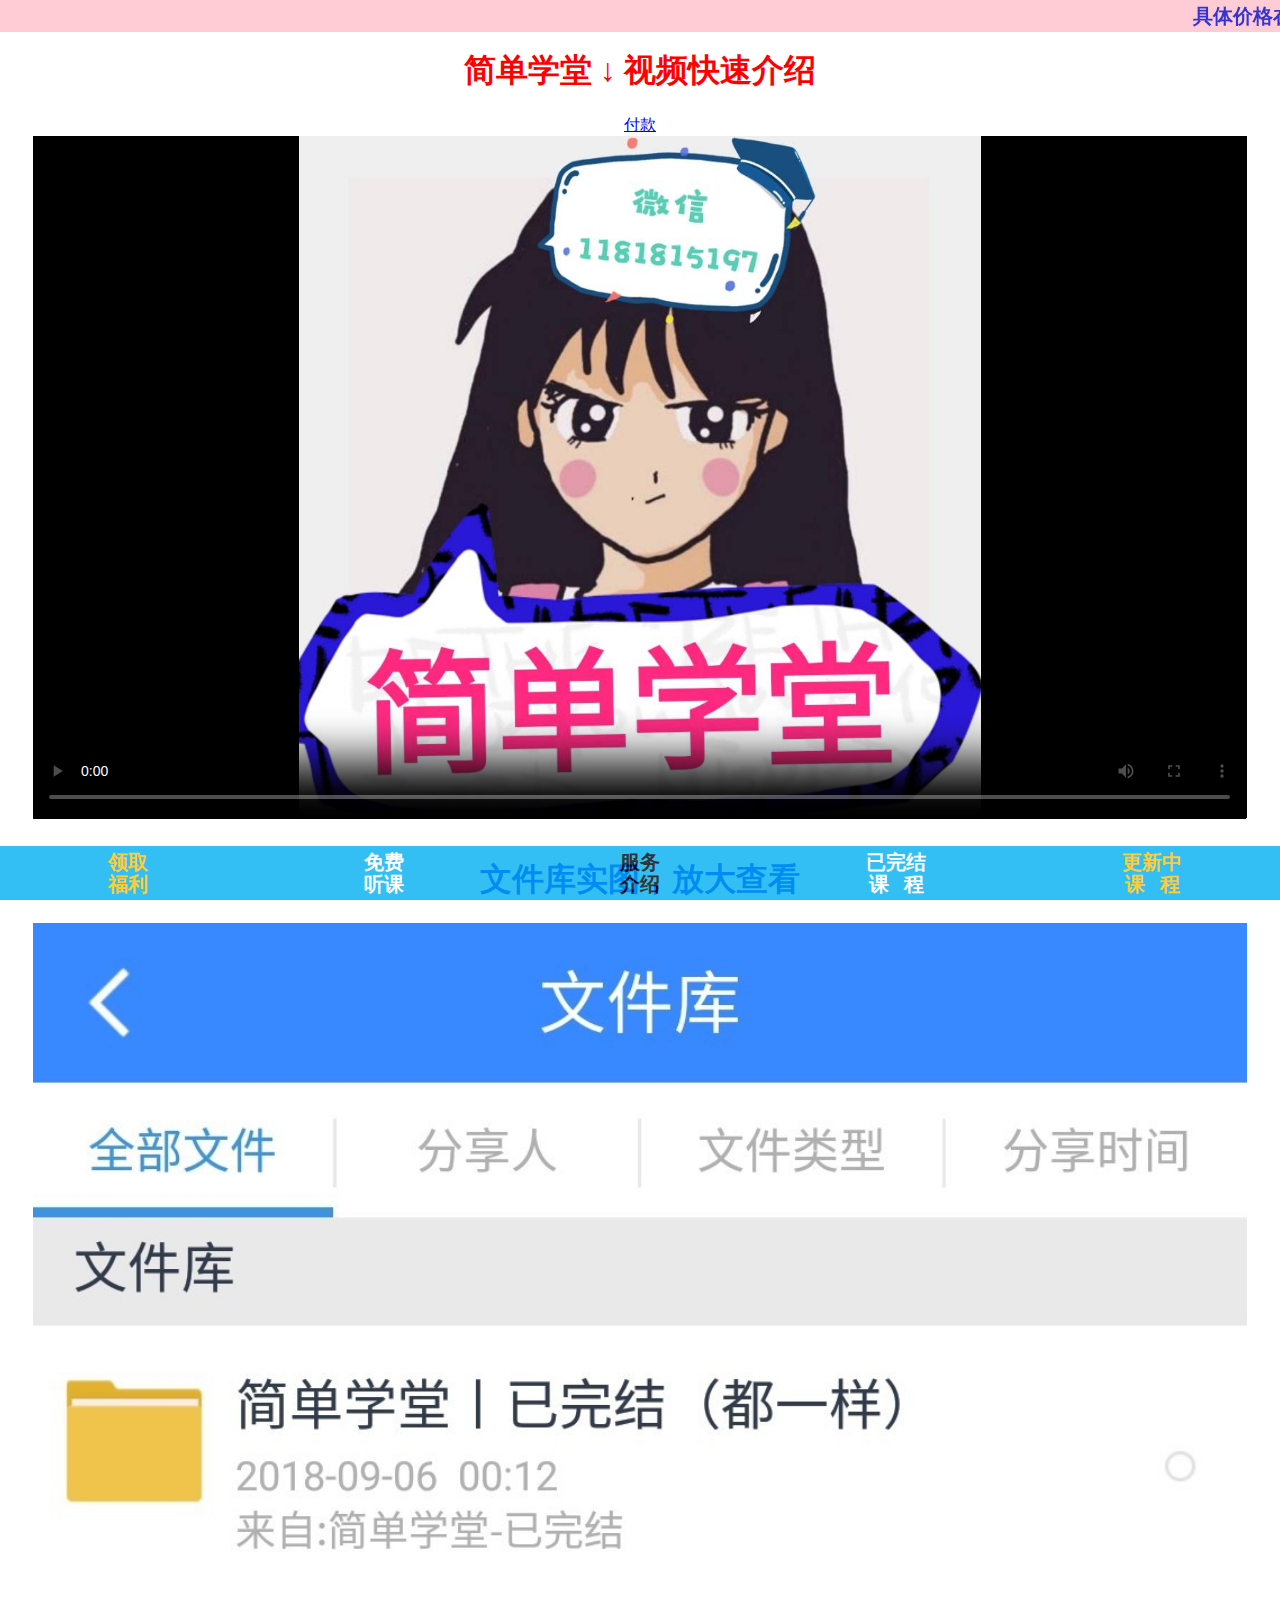
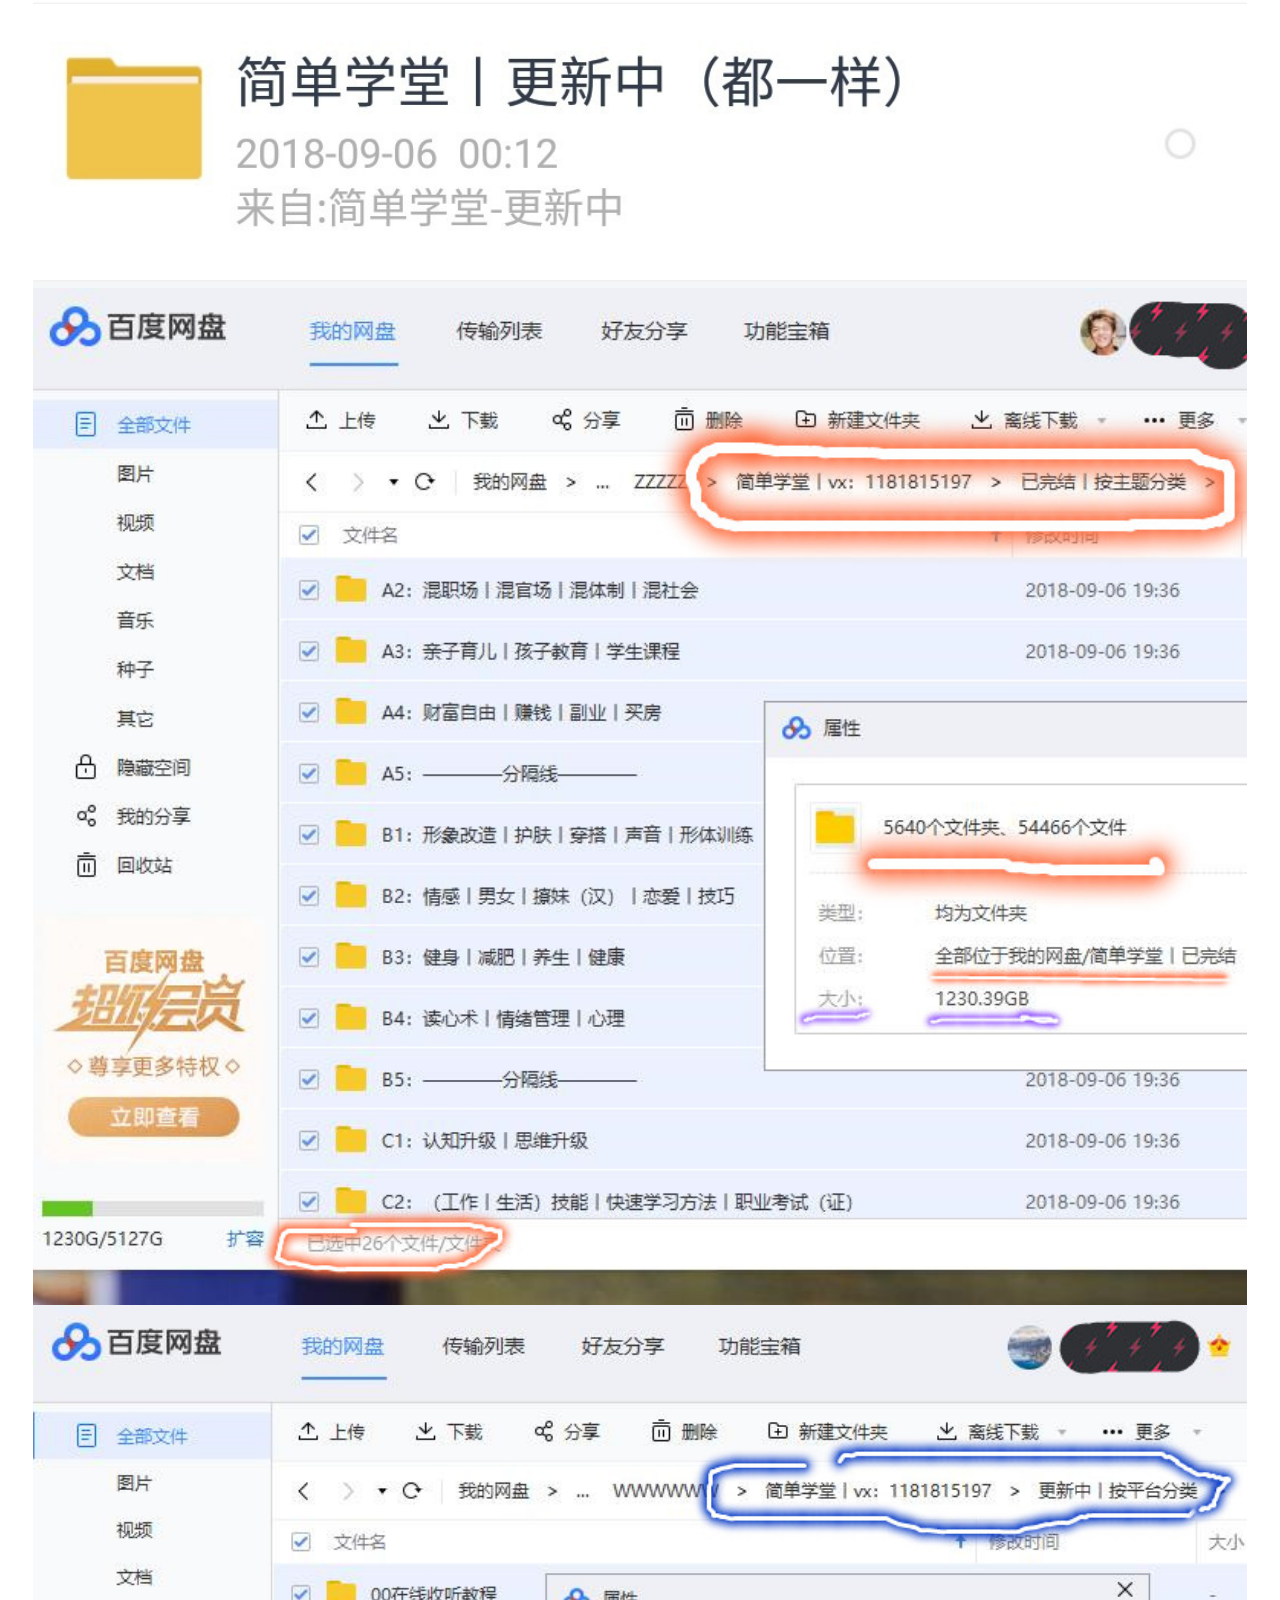
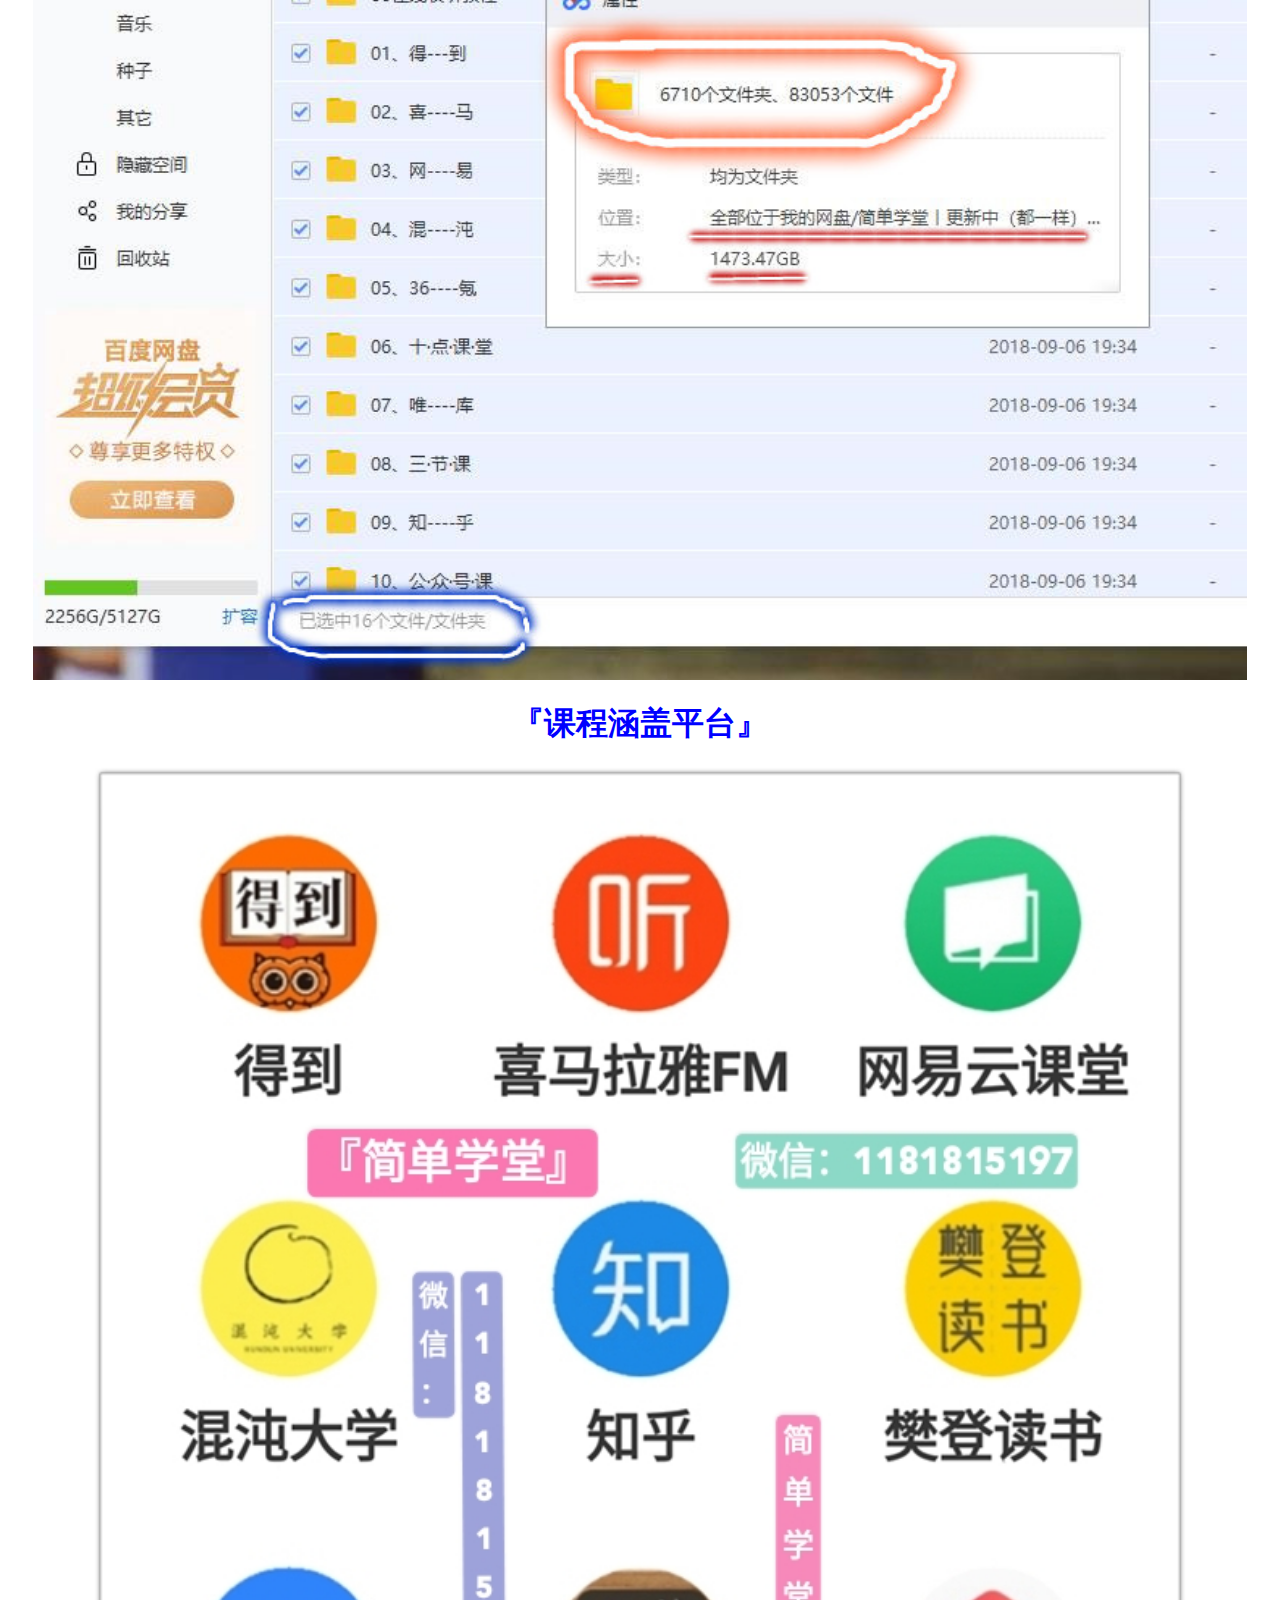
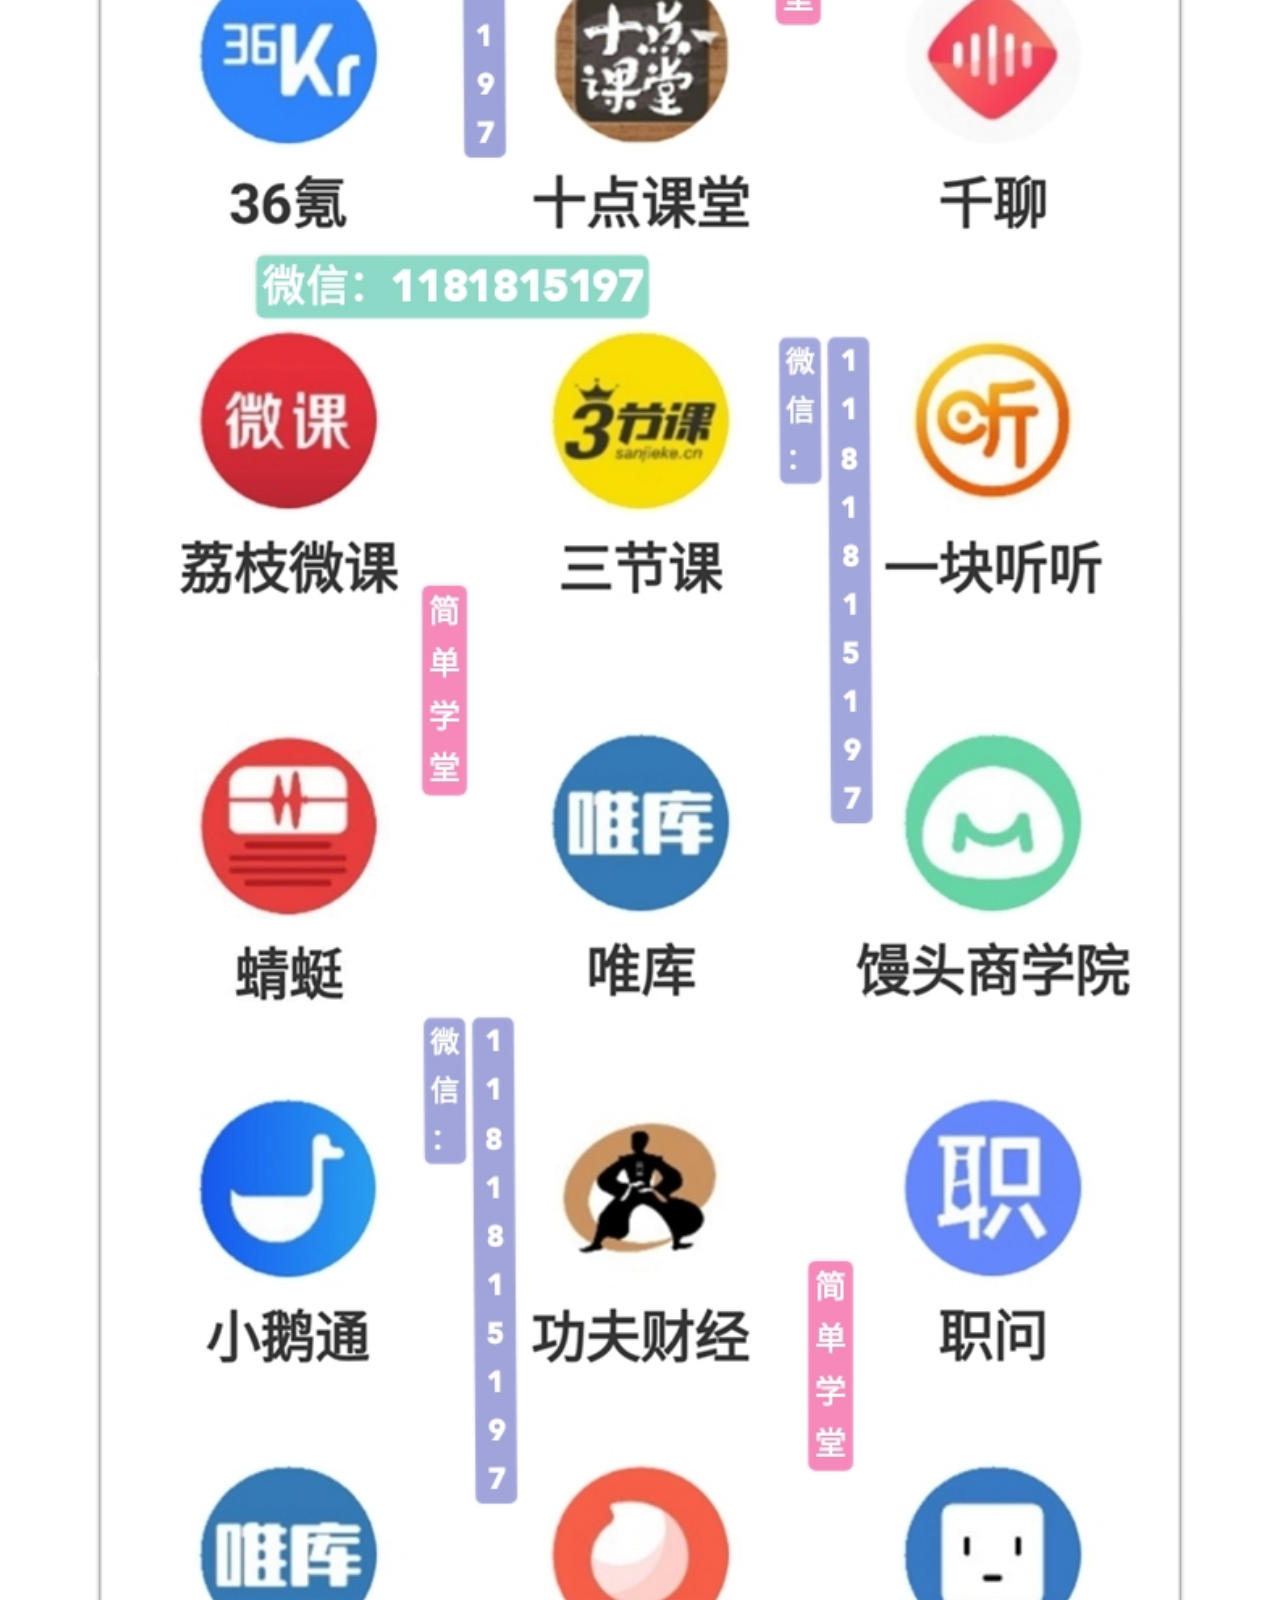
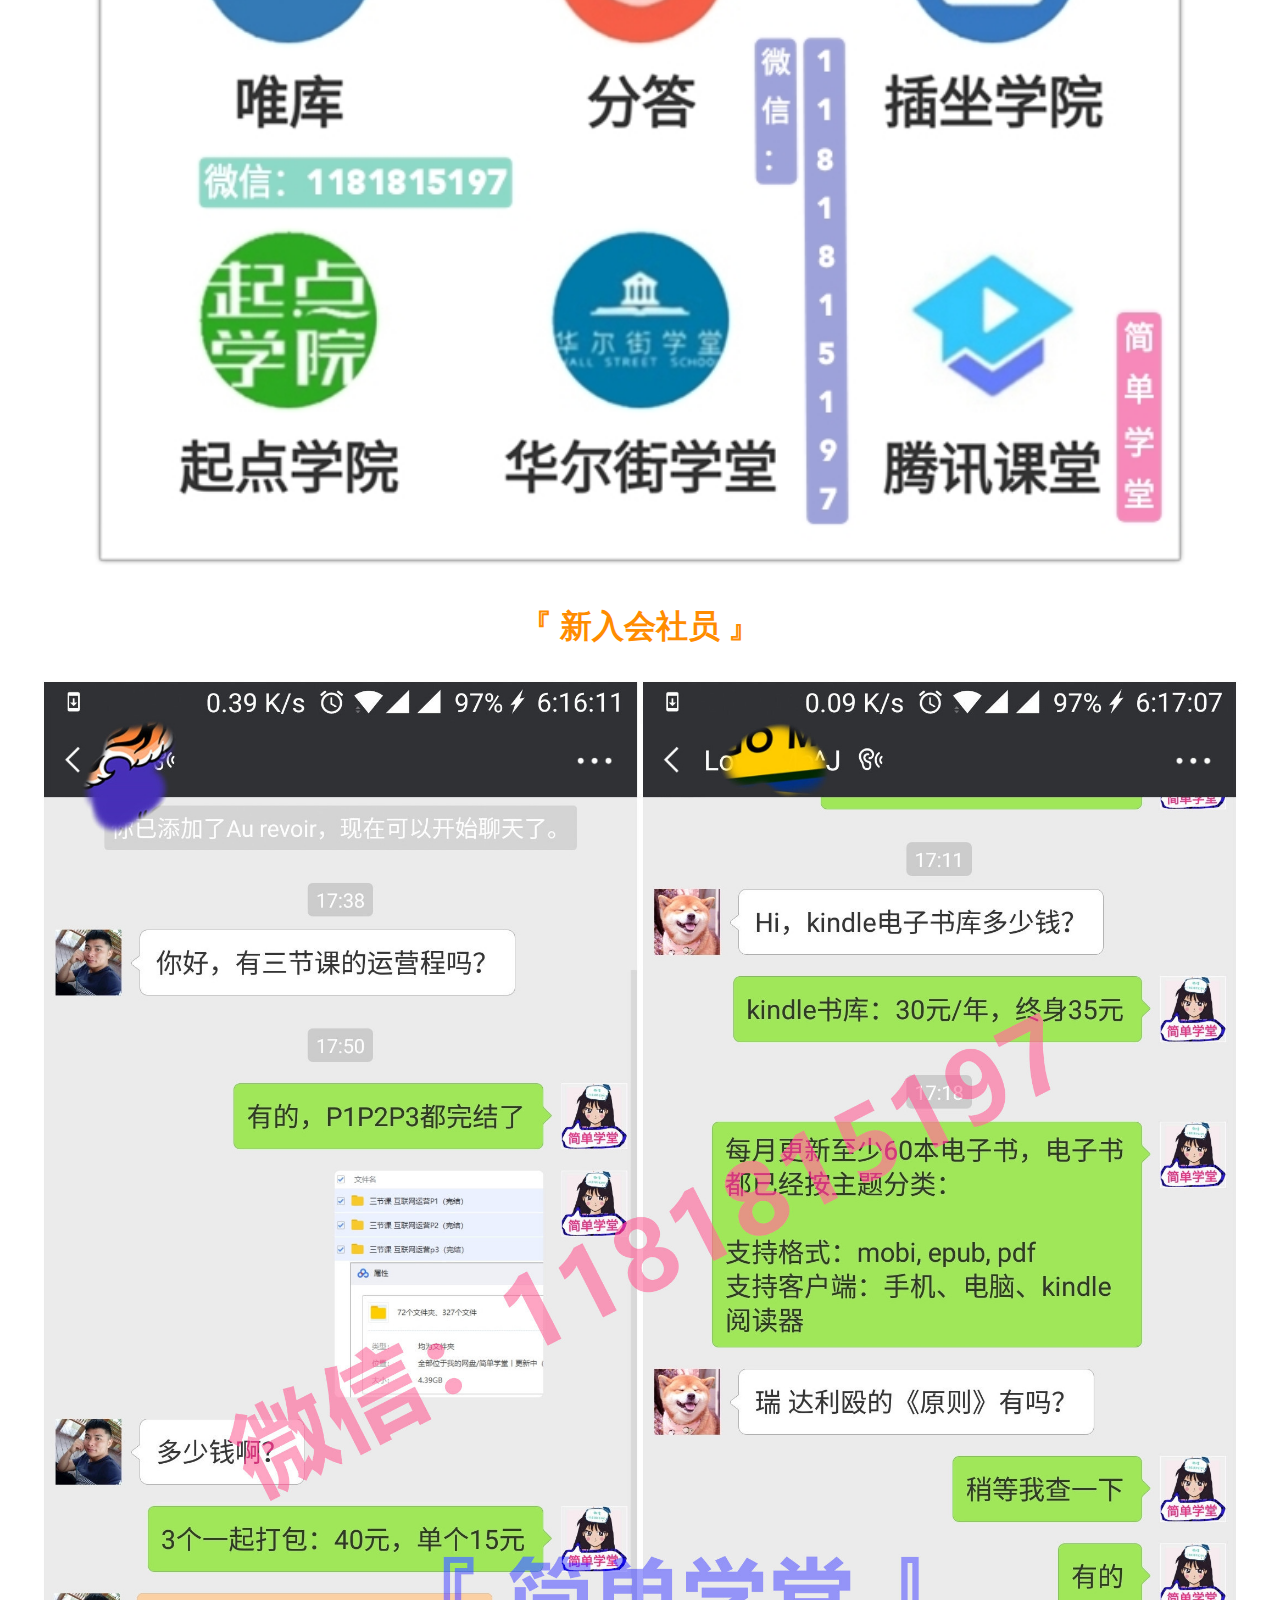
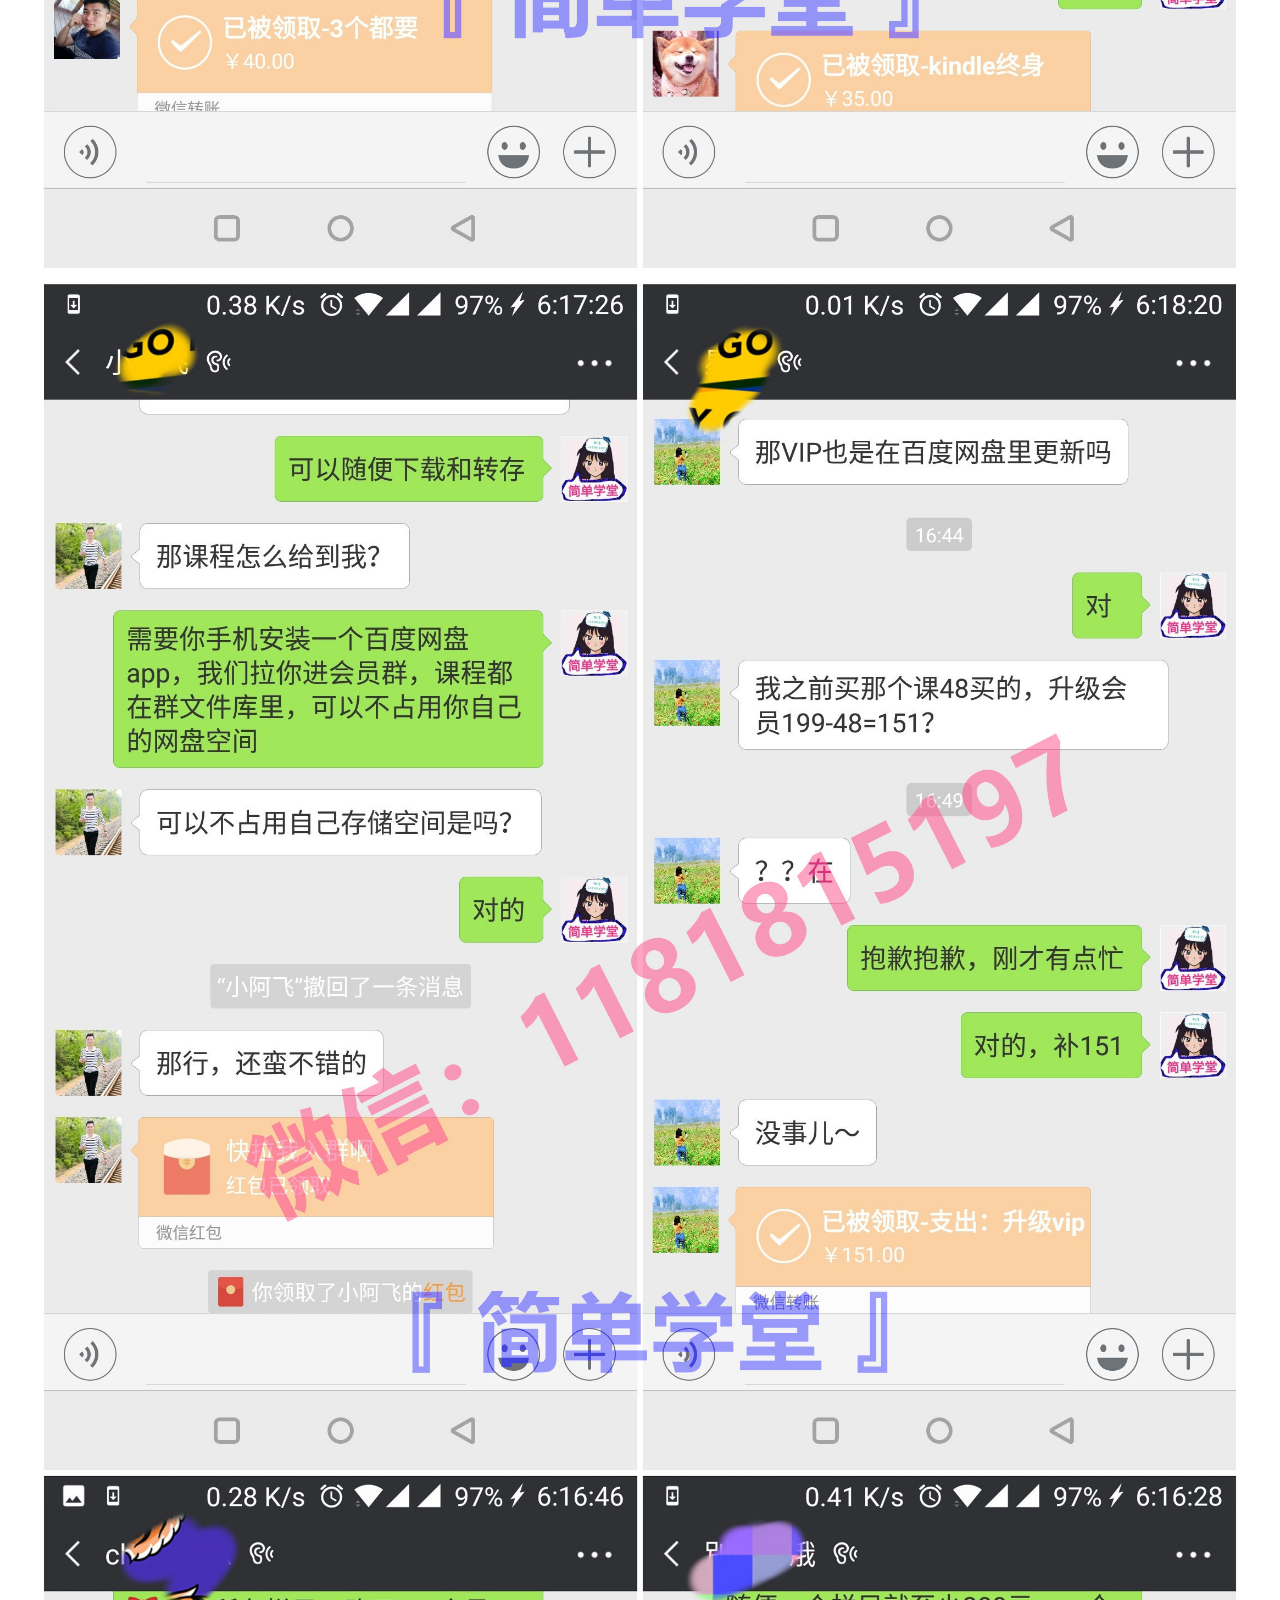
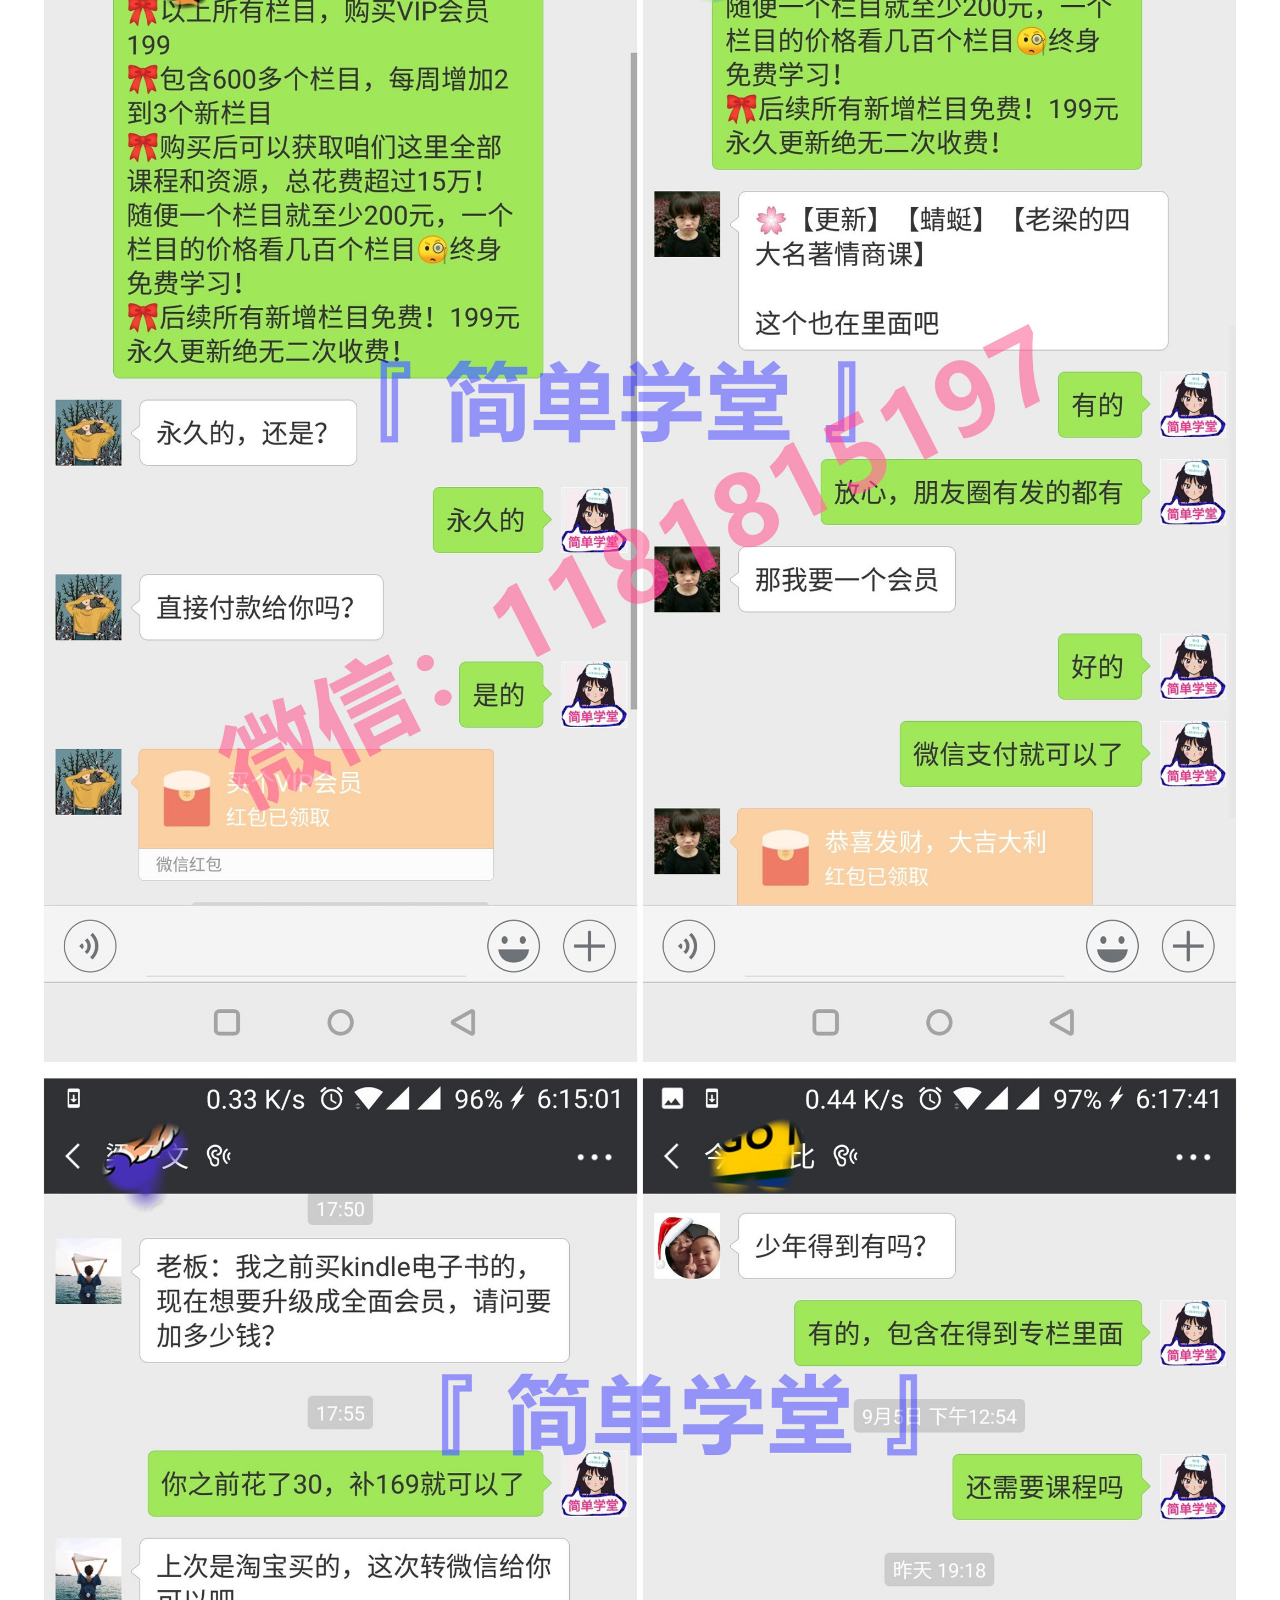
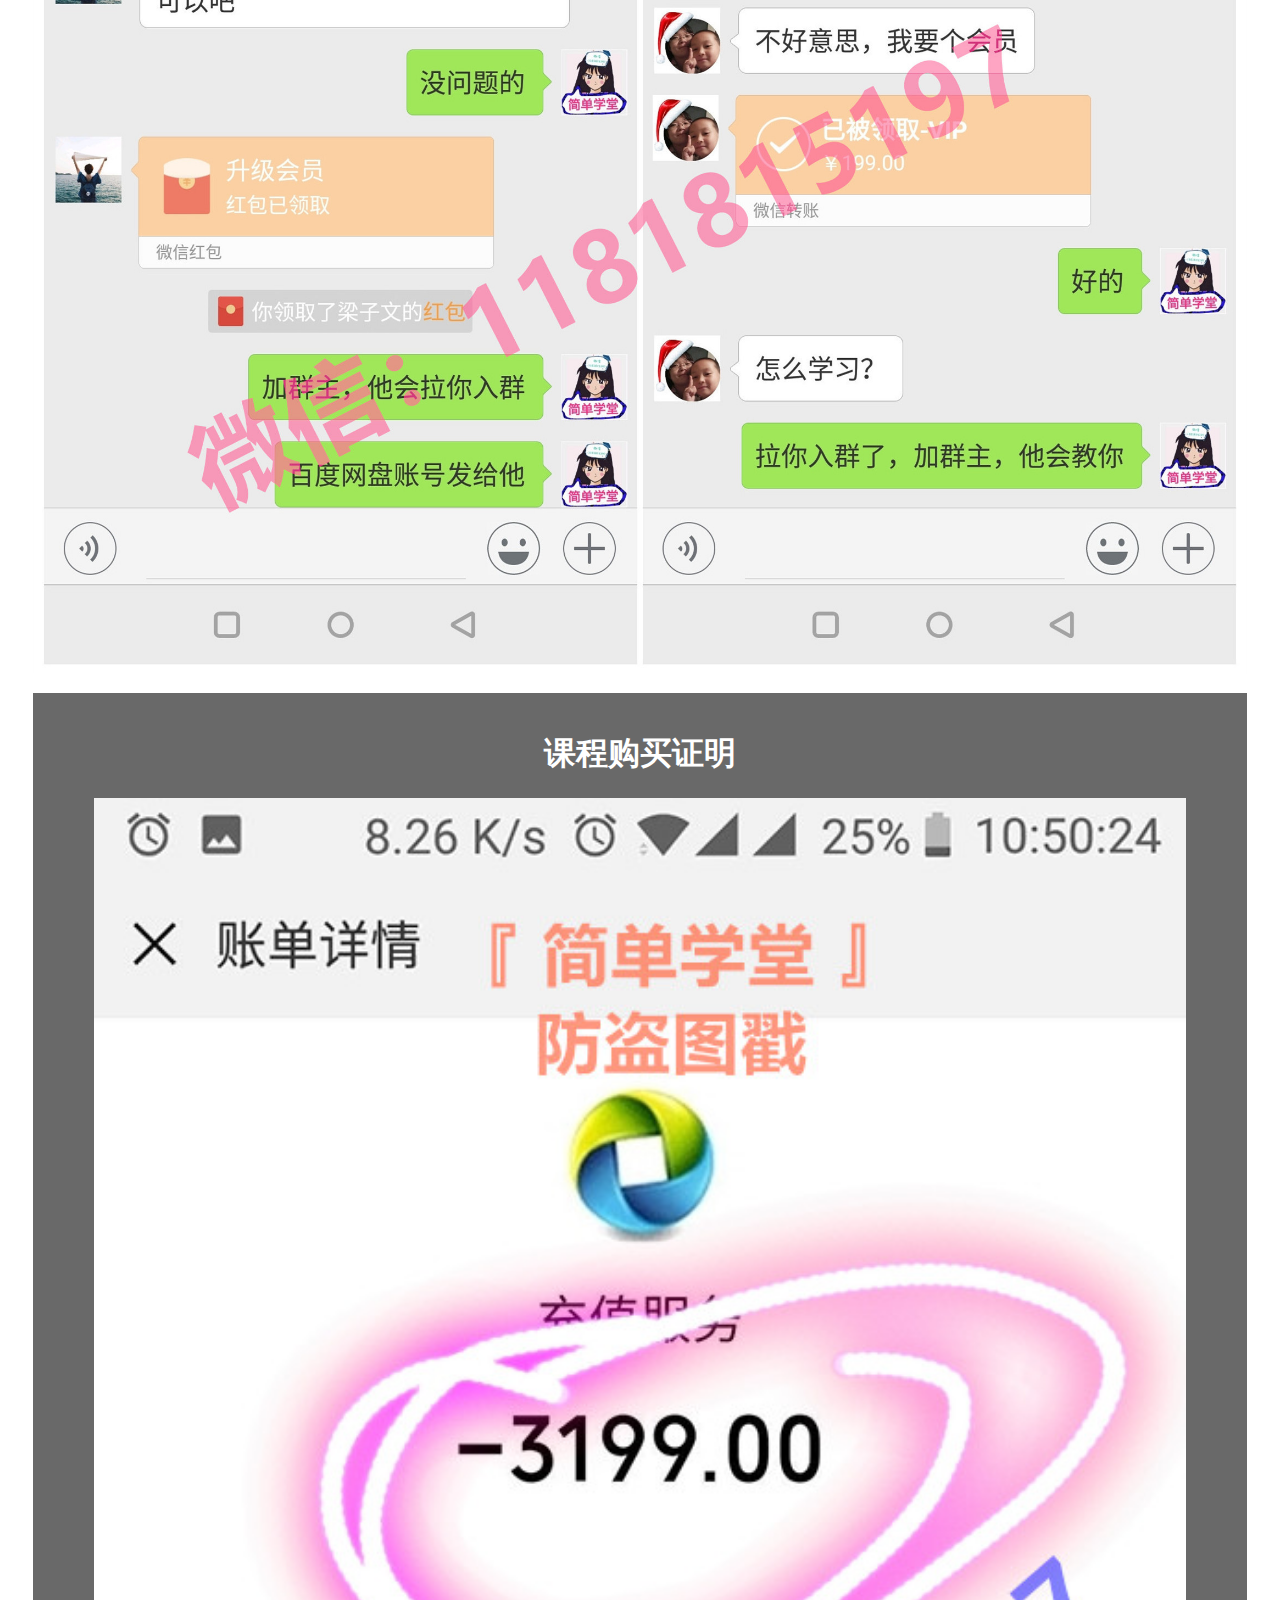
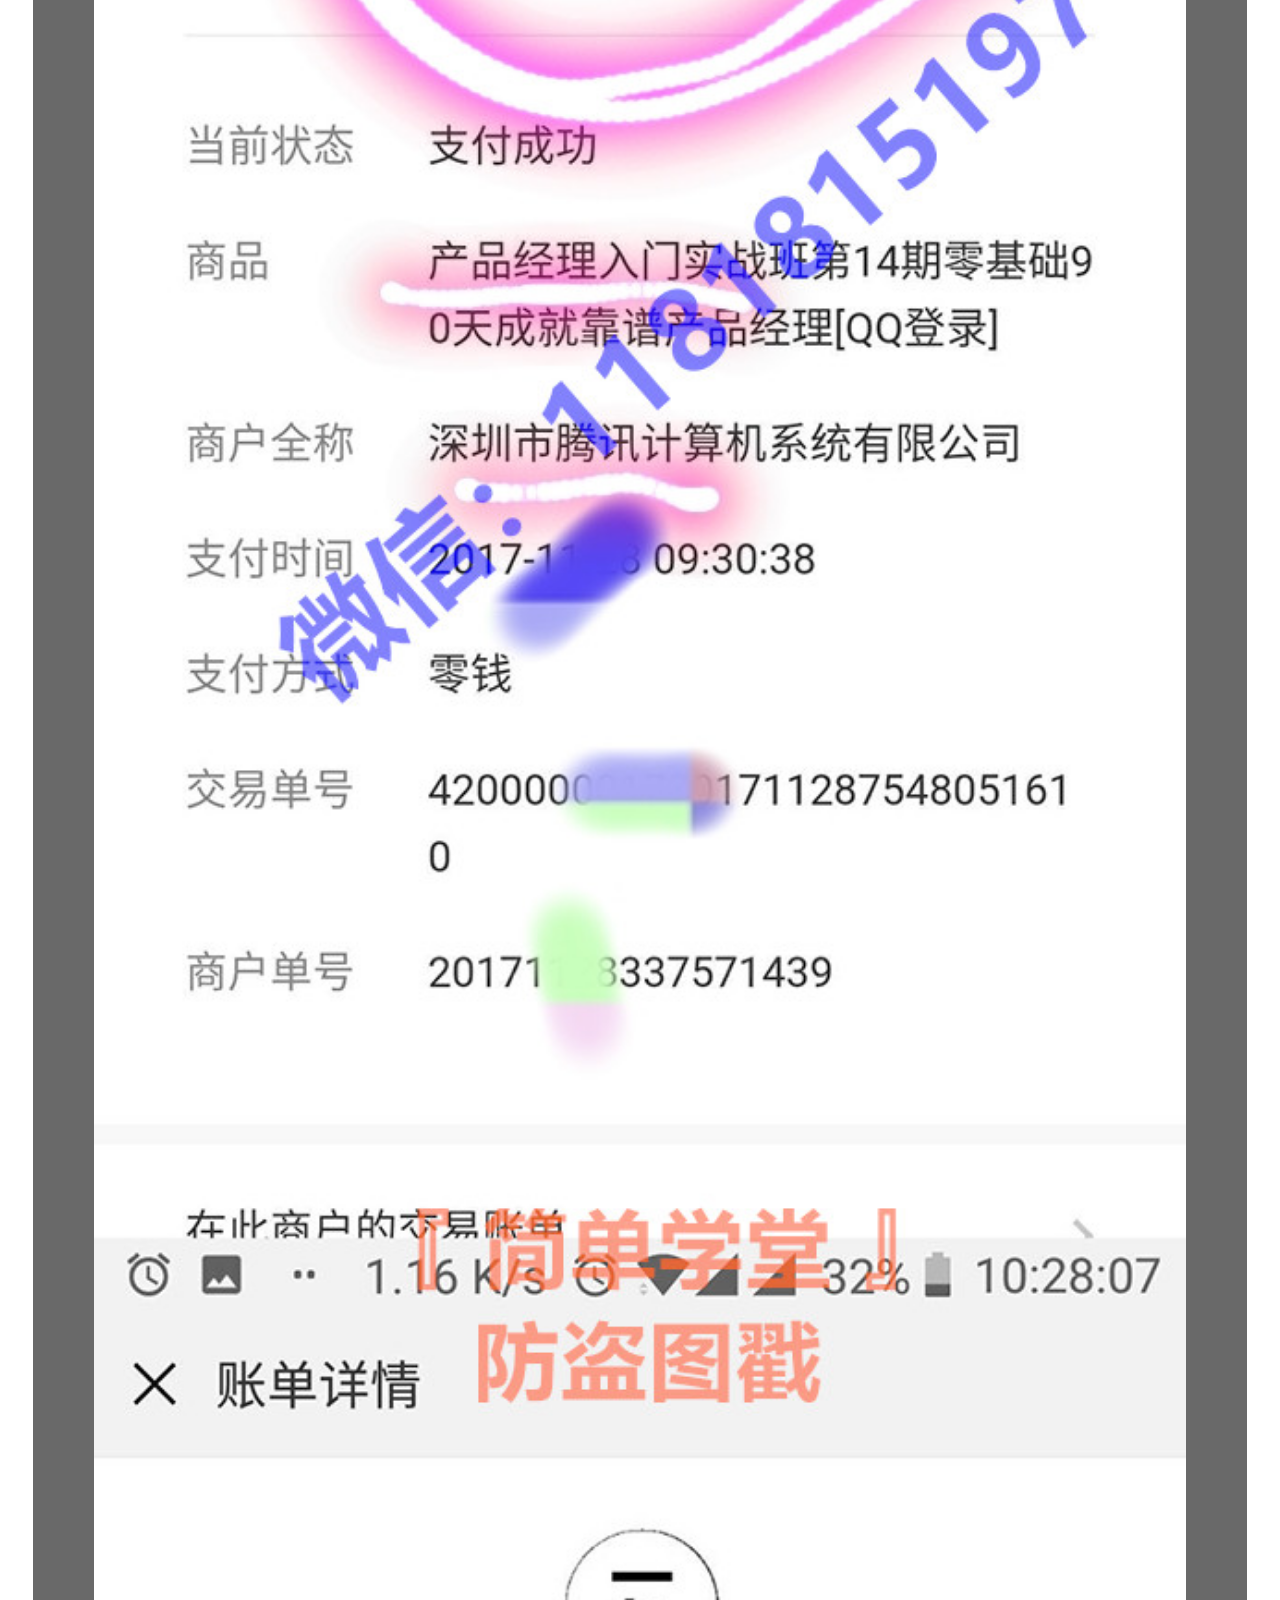
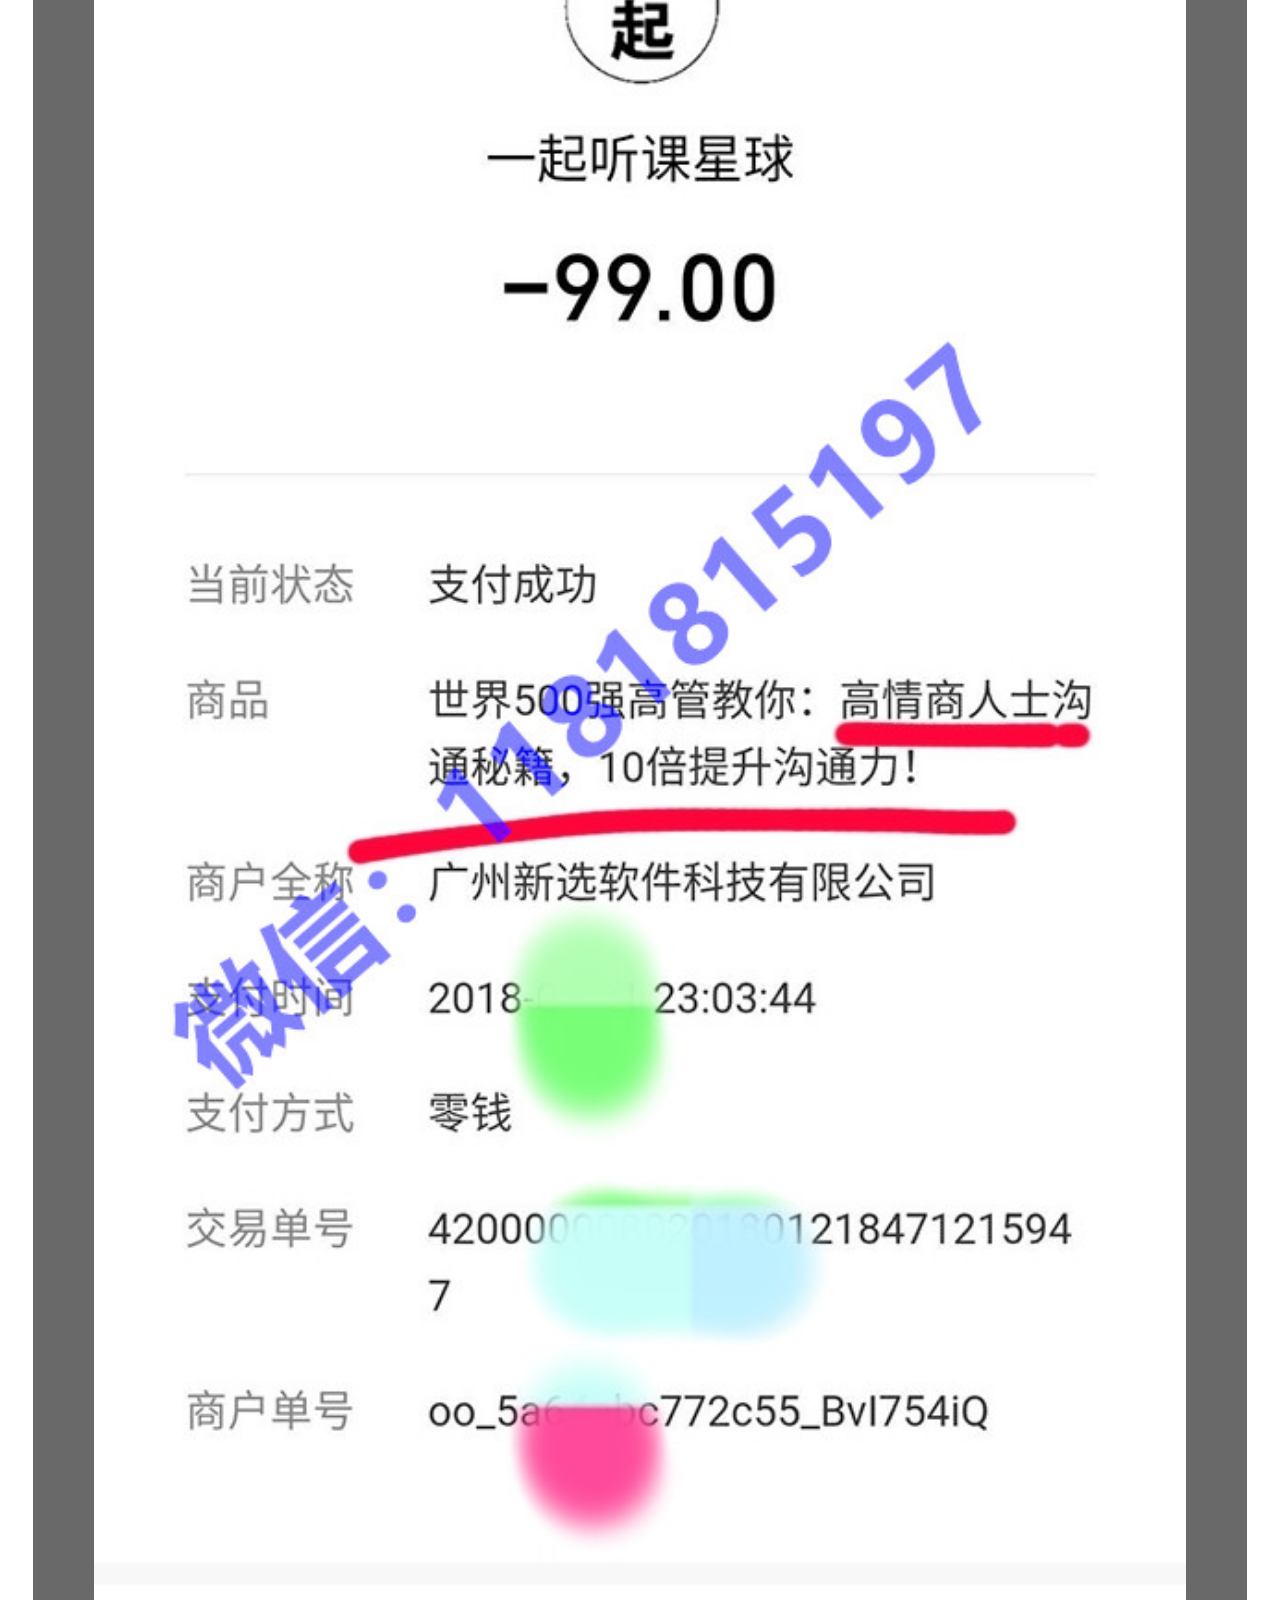
==== commit 436ddb86: "发的" ====
--- a/index.html
+++ b/index.html
@@ -120,6 +120,7 @@
                   <!-- 开始：插入视频测试 -->  
                   <!-- 视频1：开始 -->
                   <h1 style="color: red">简单学堂 ↓ 视频快速介绍</h1>   
+                  <a href="test.html">付款</a>
 
                   <div class="vid-wrap">
                     <!-- <video controls（控制器） autoplay（自动播放） loop（循环播放）> -->
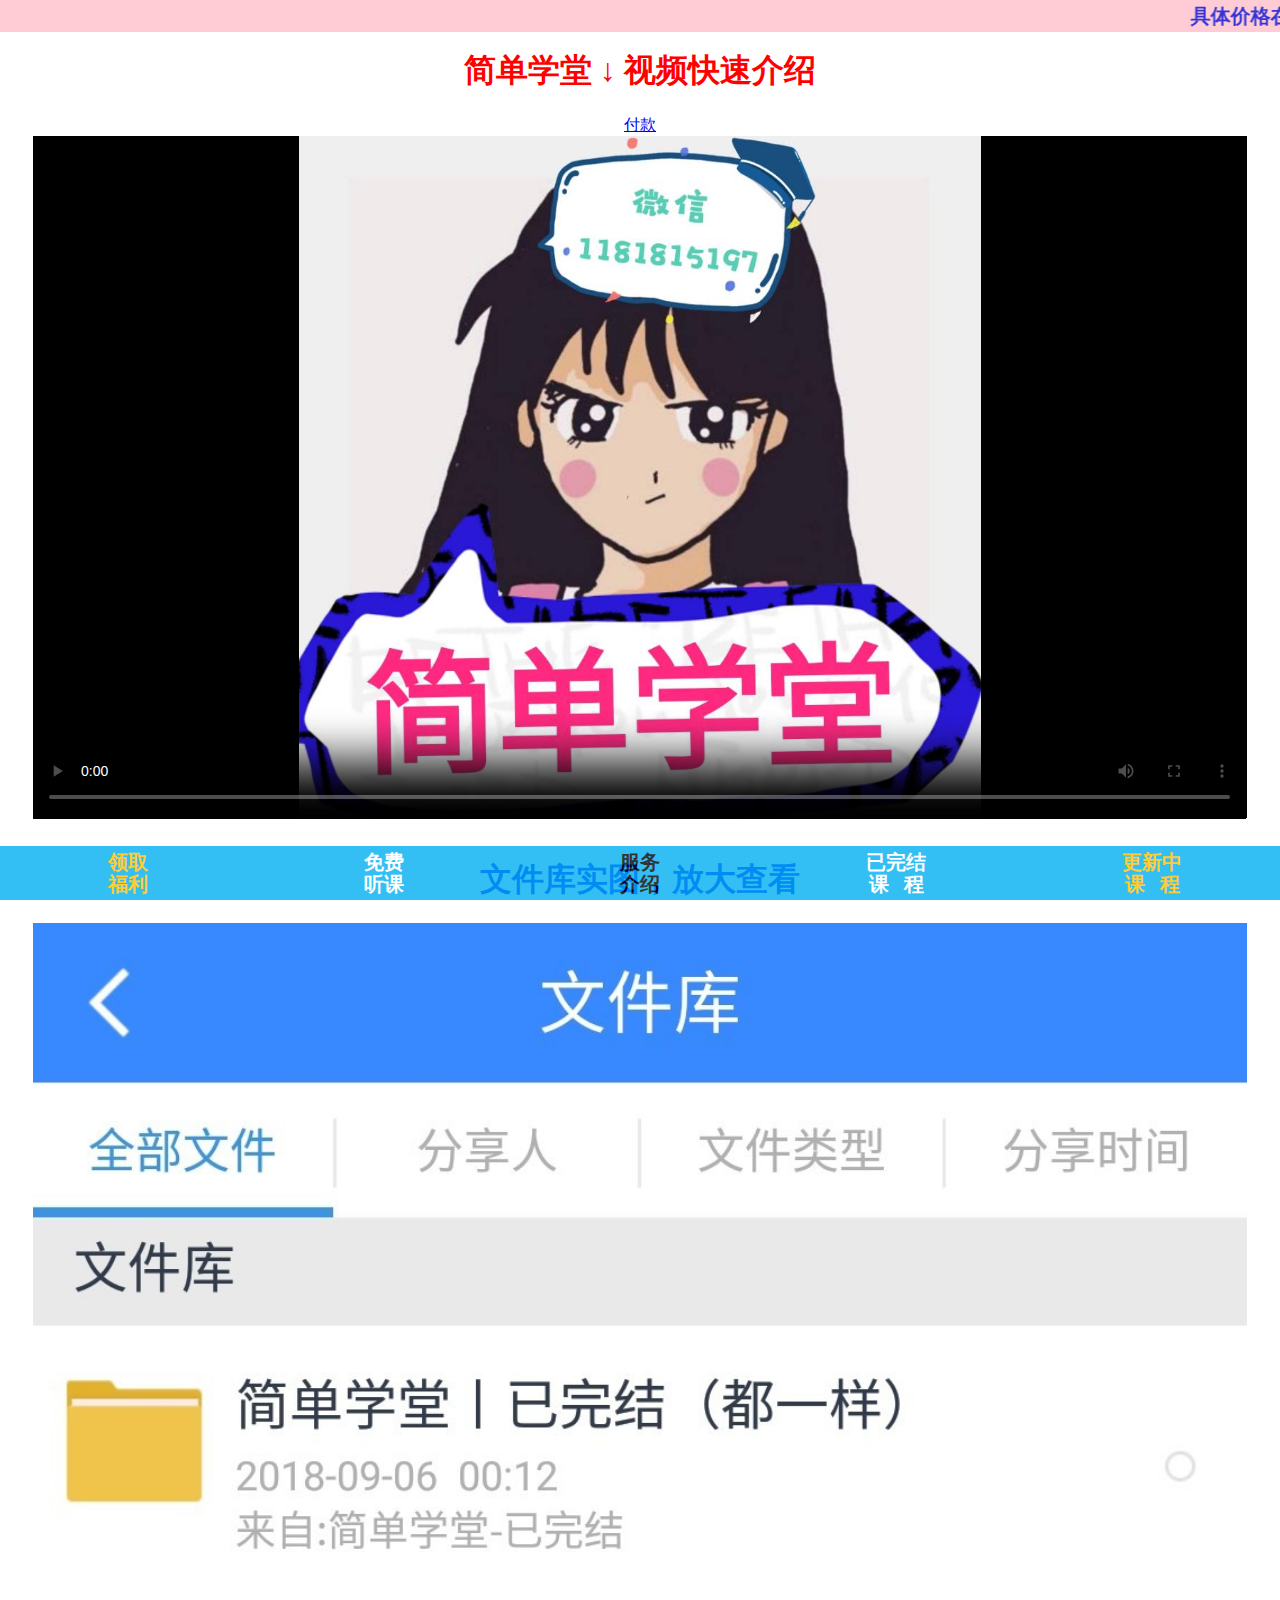
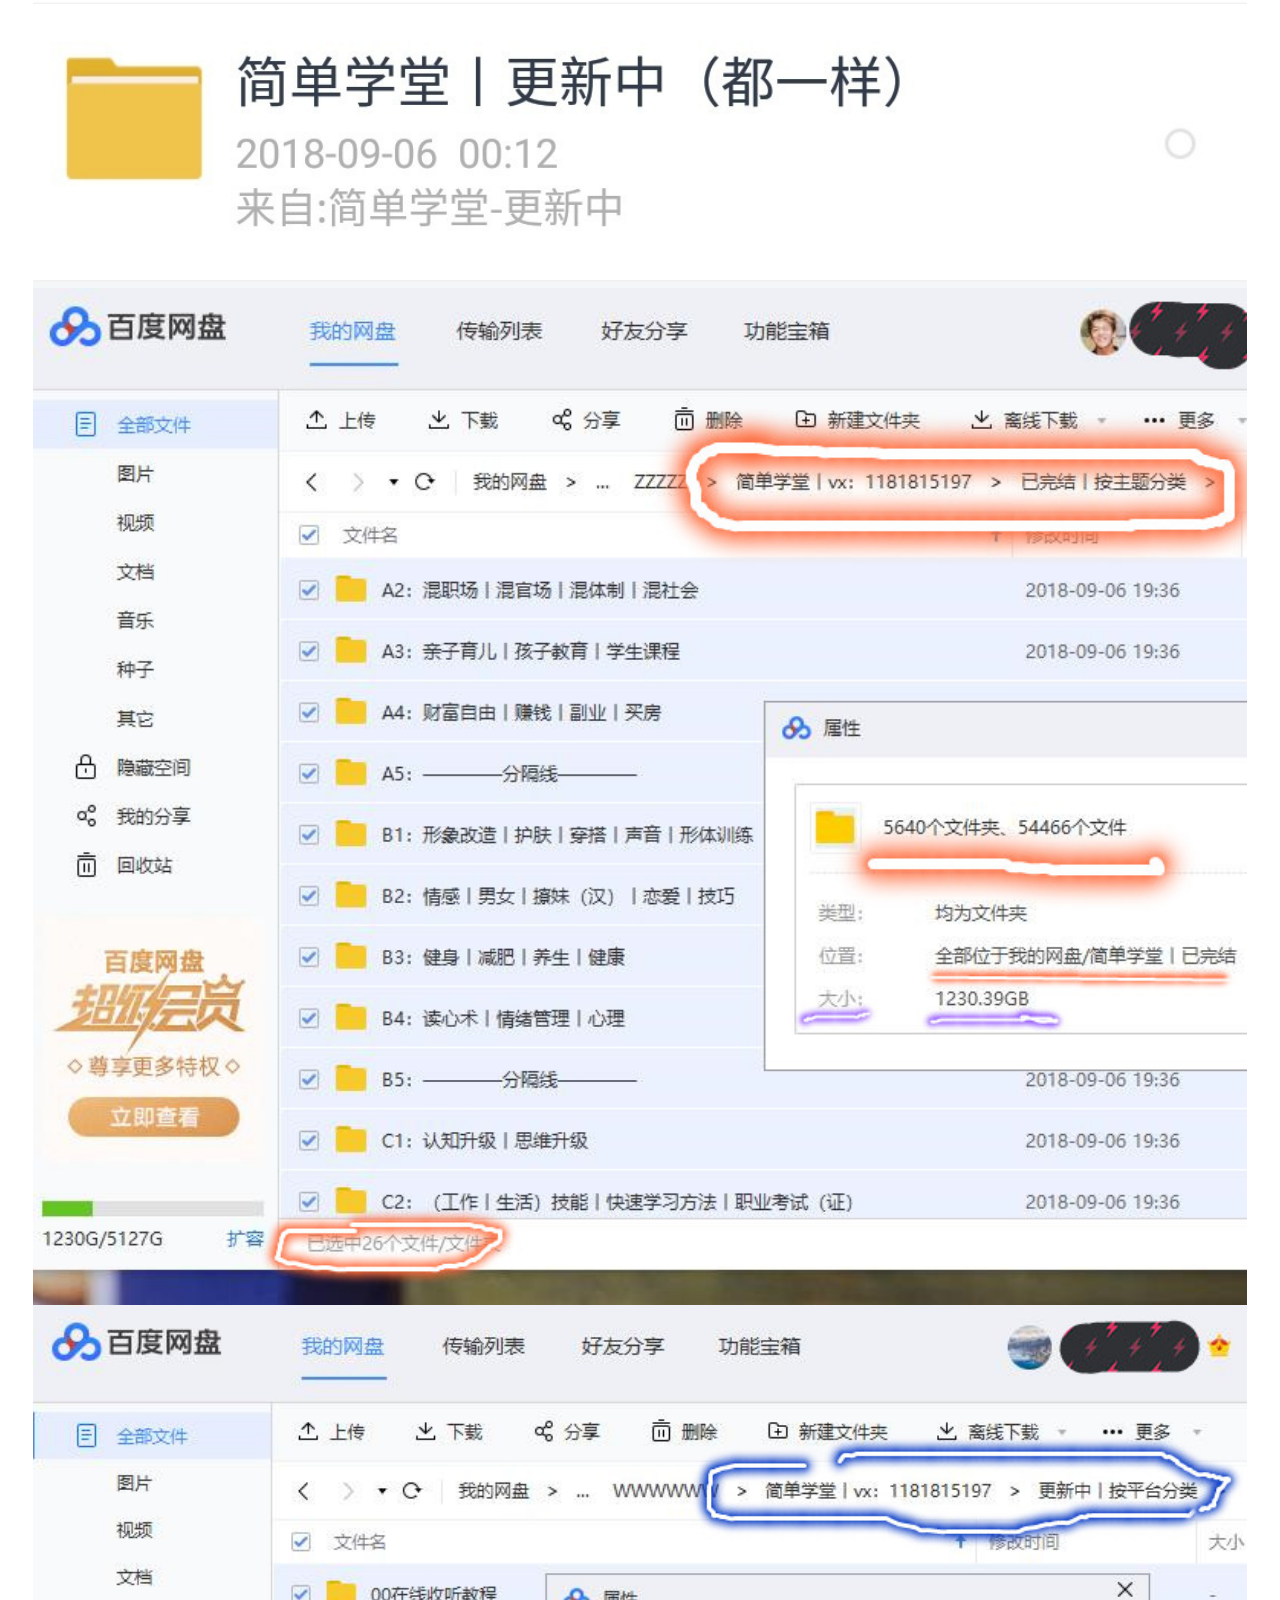
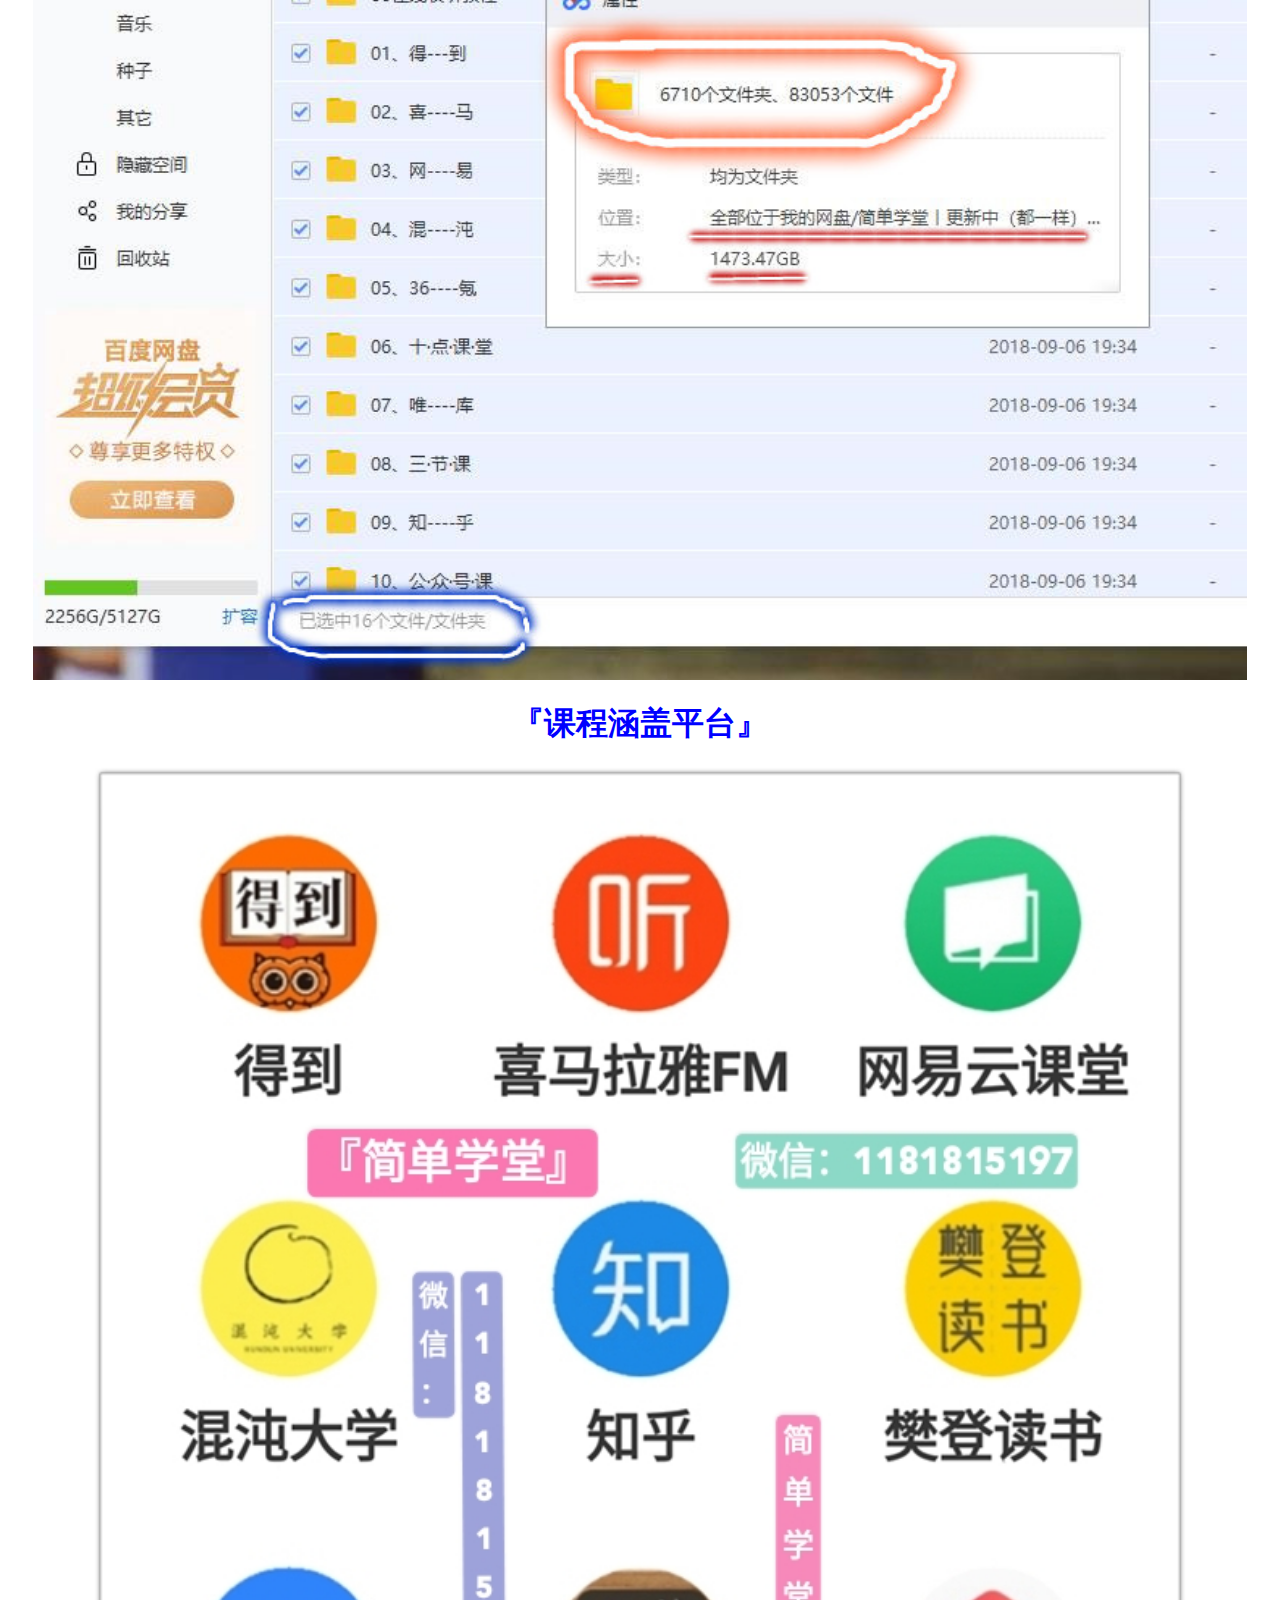
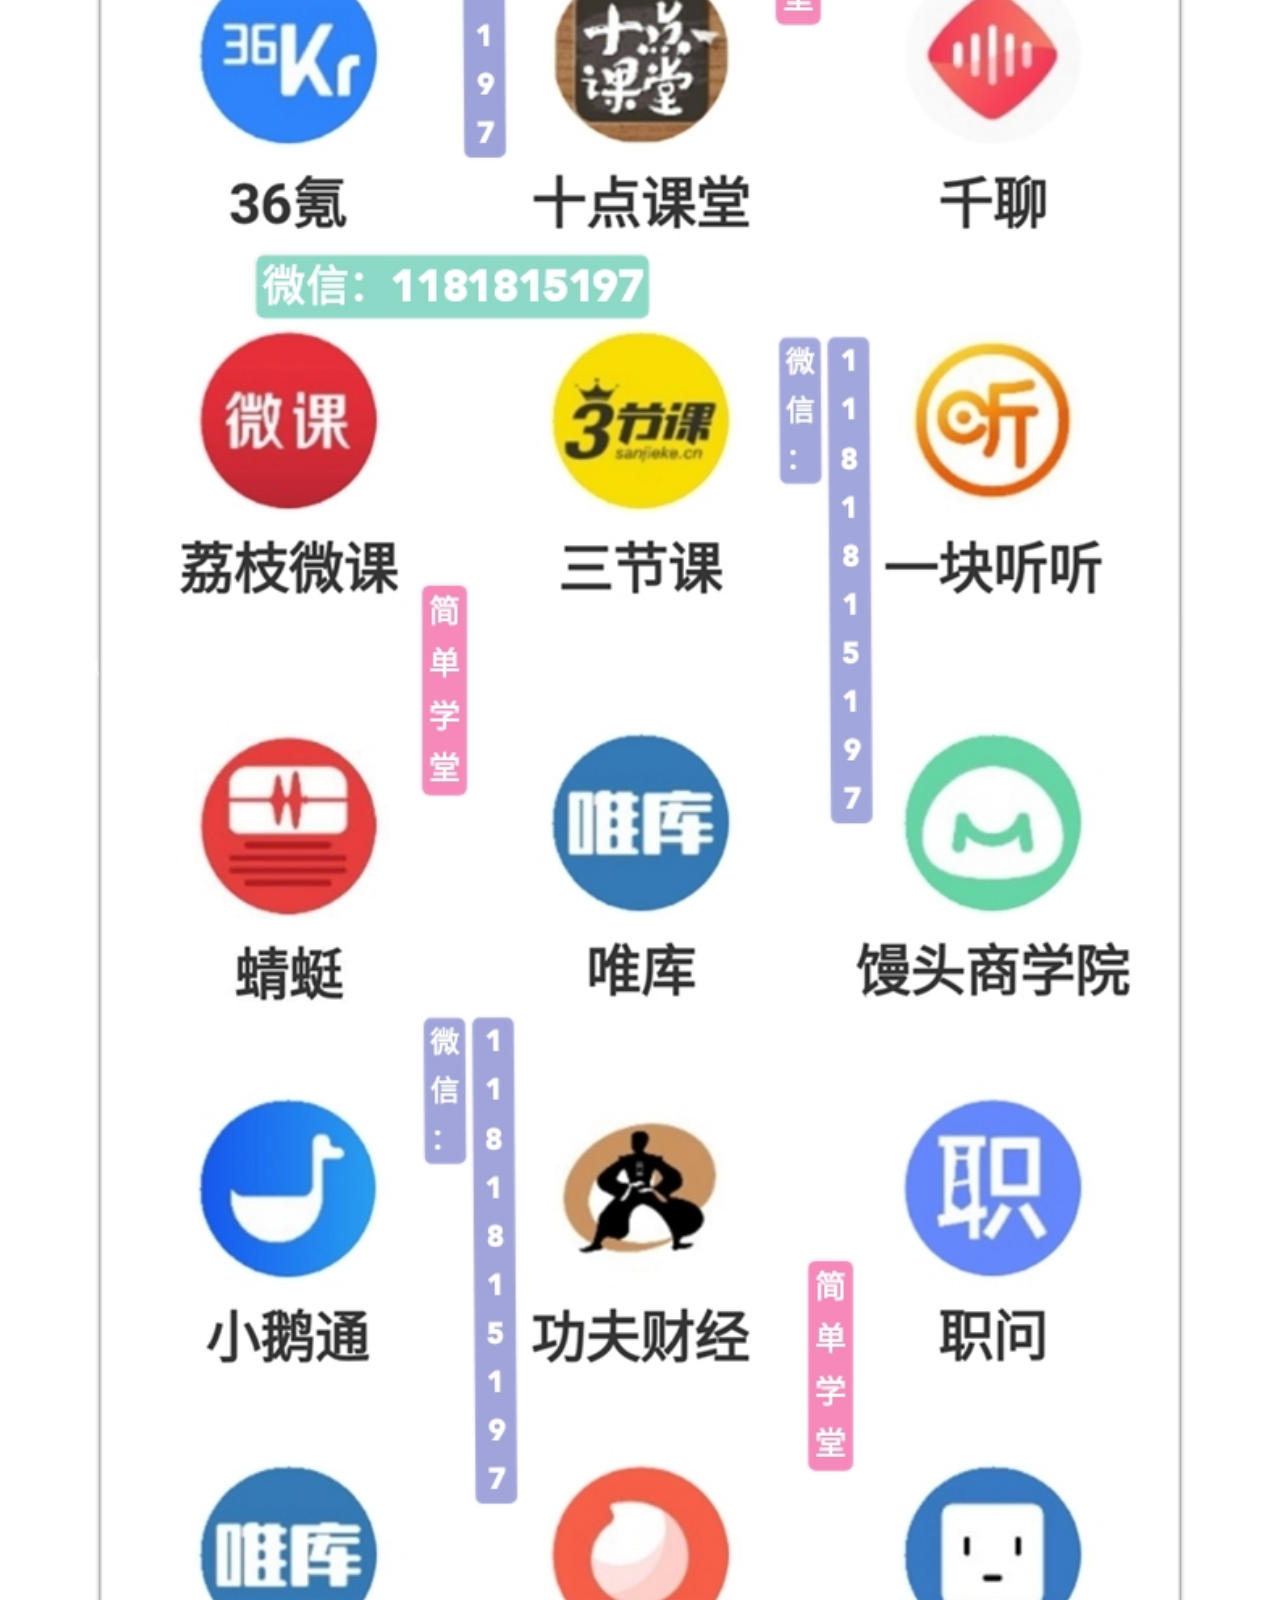
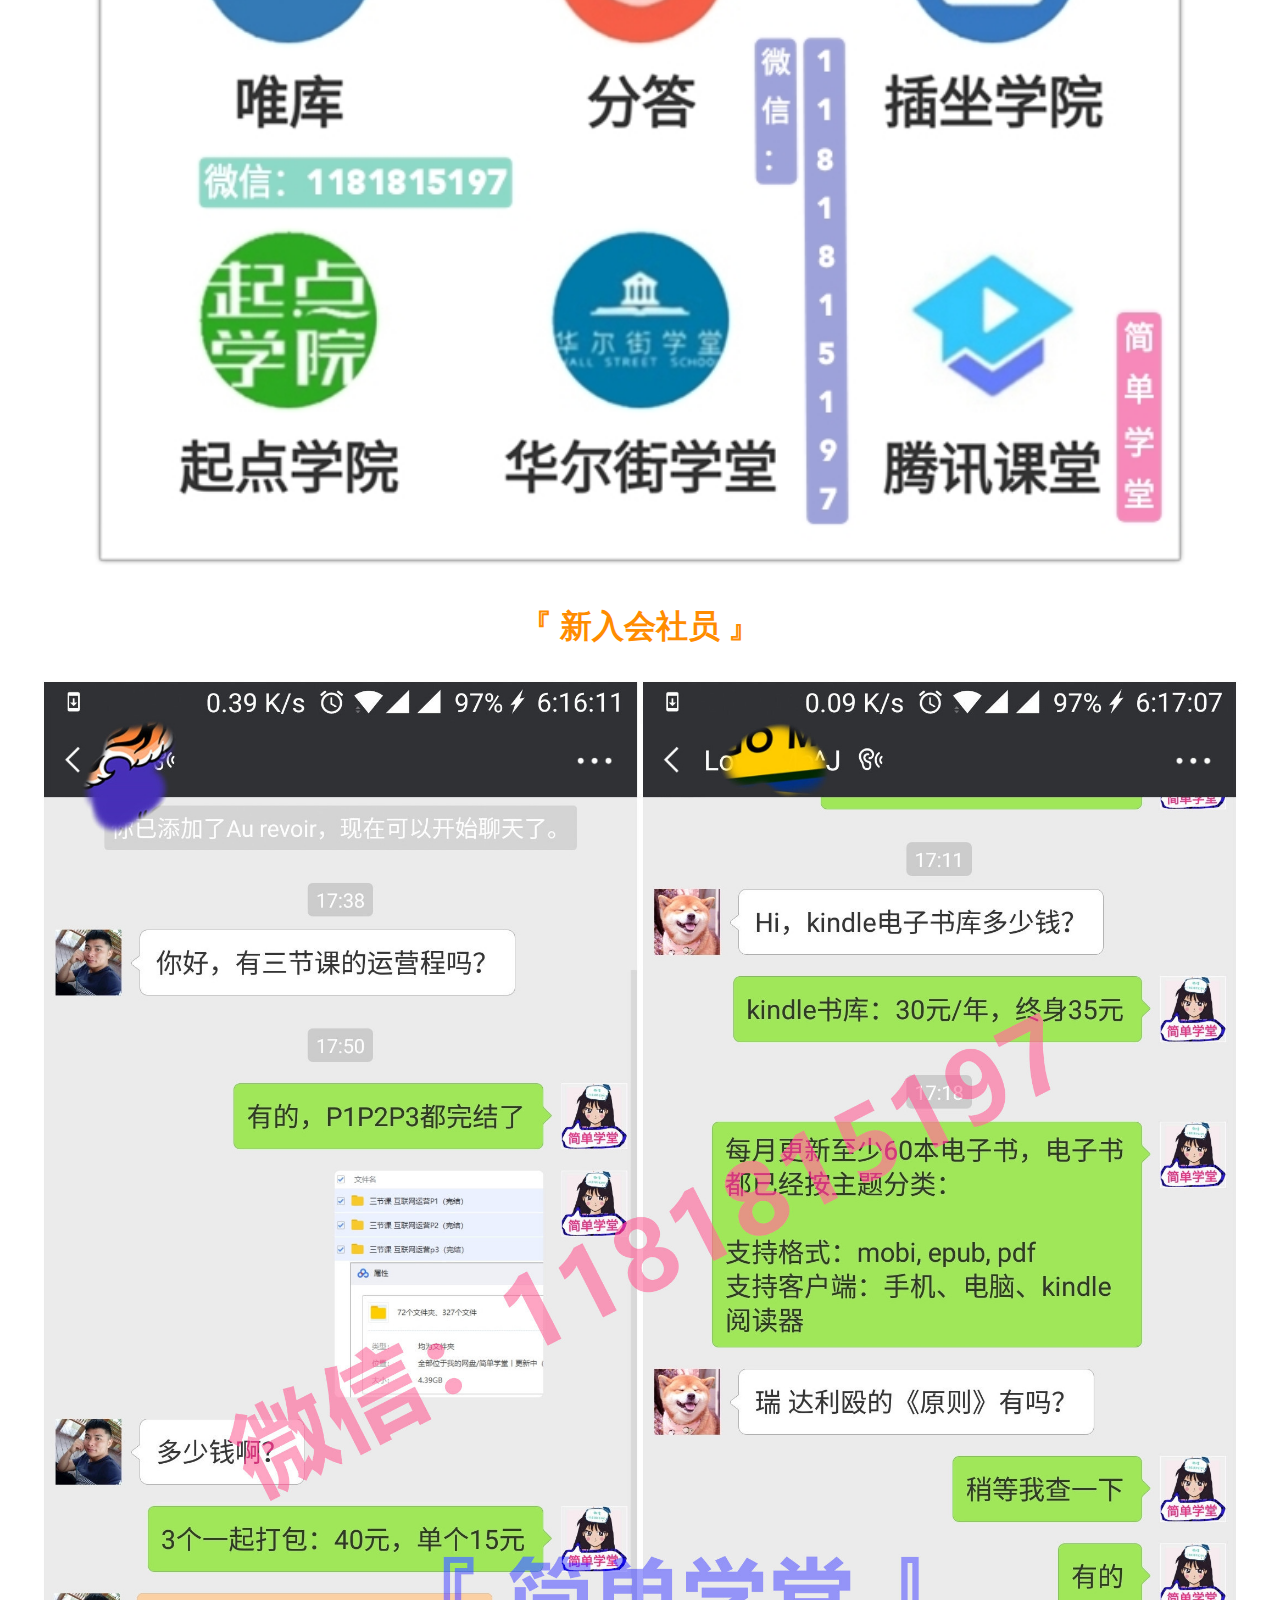
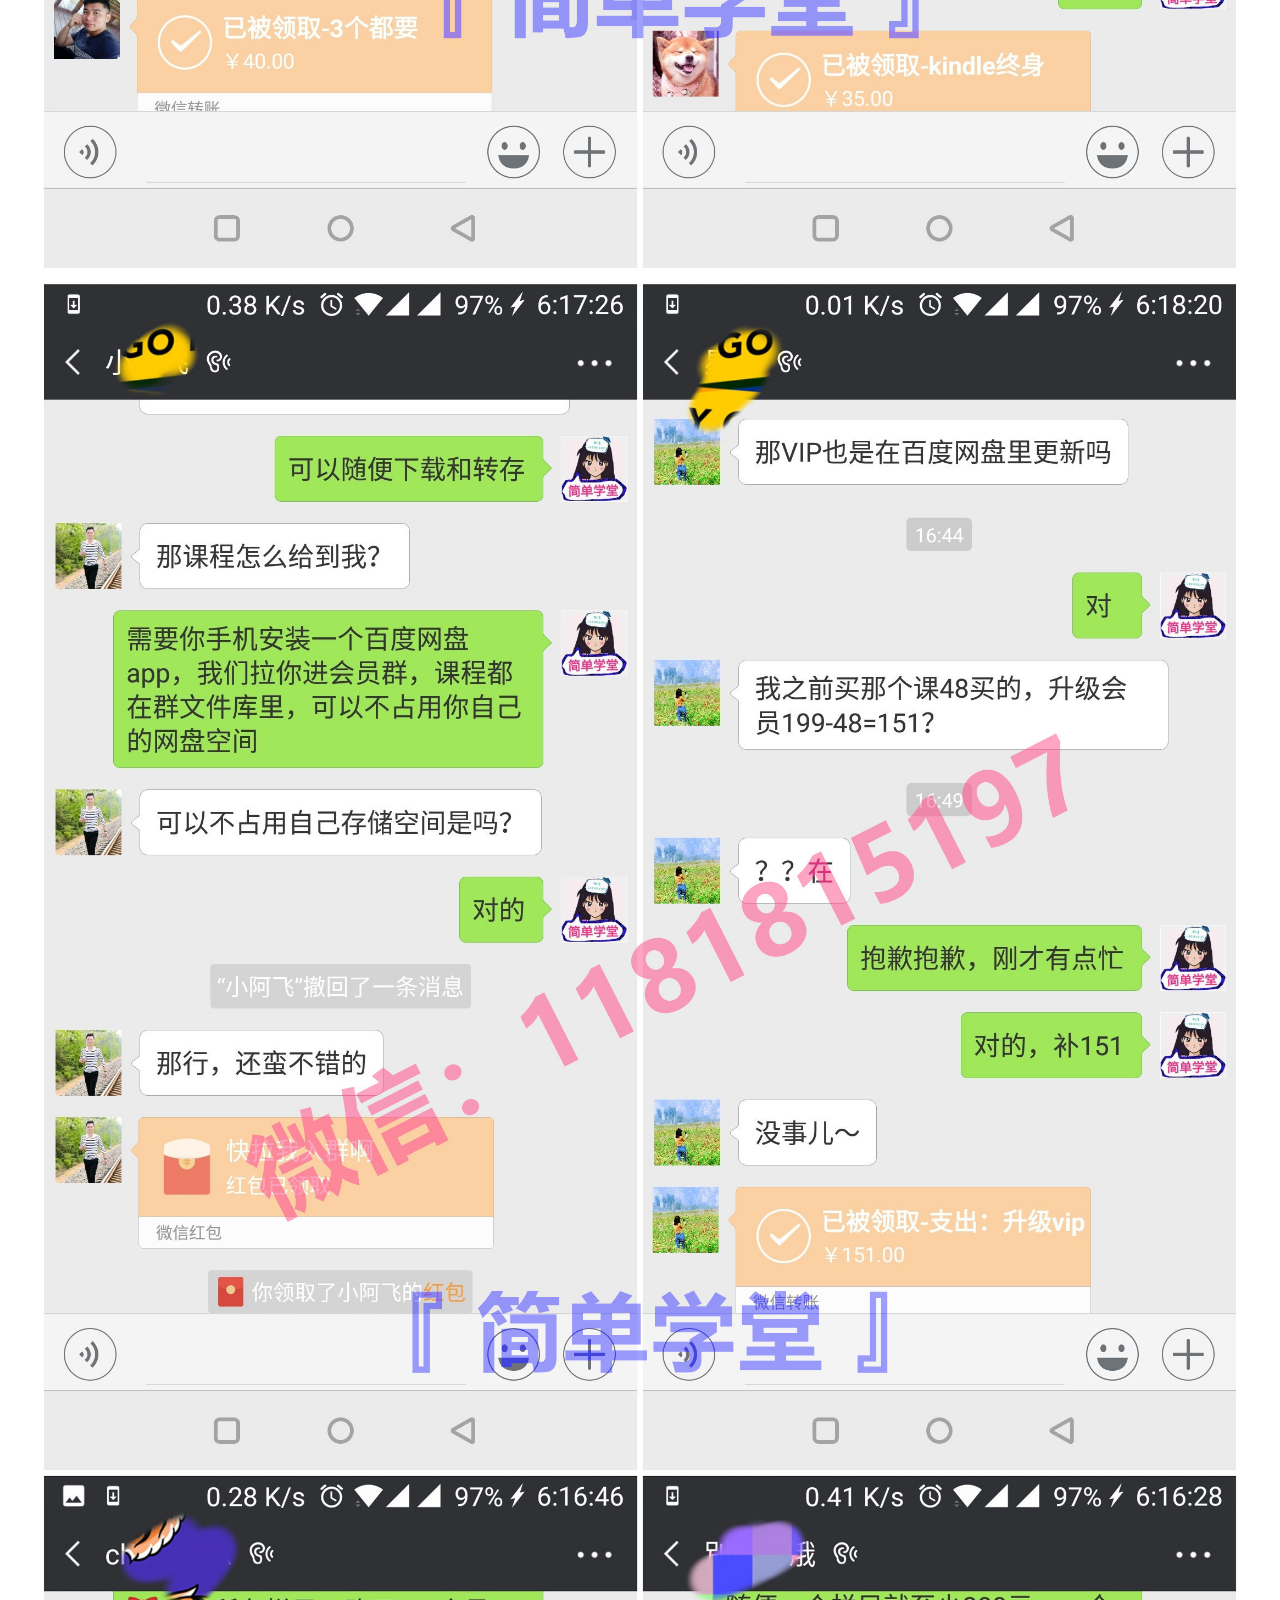
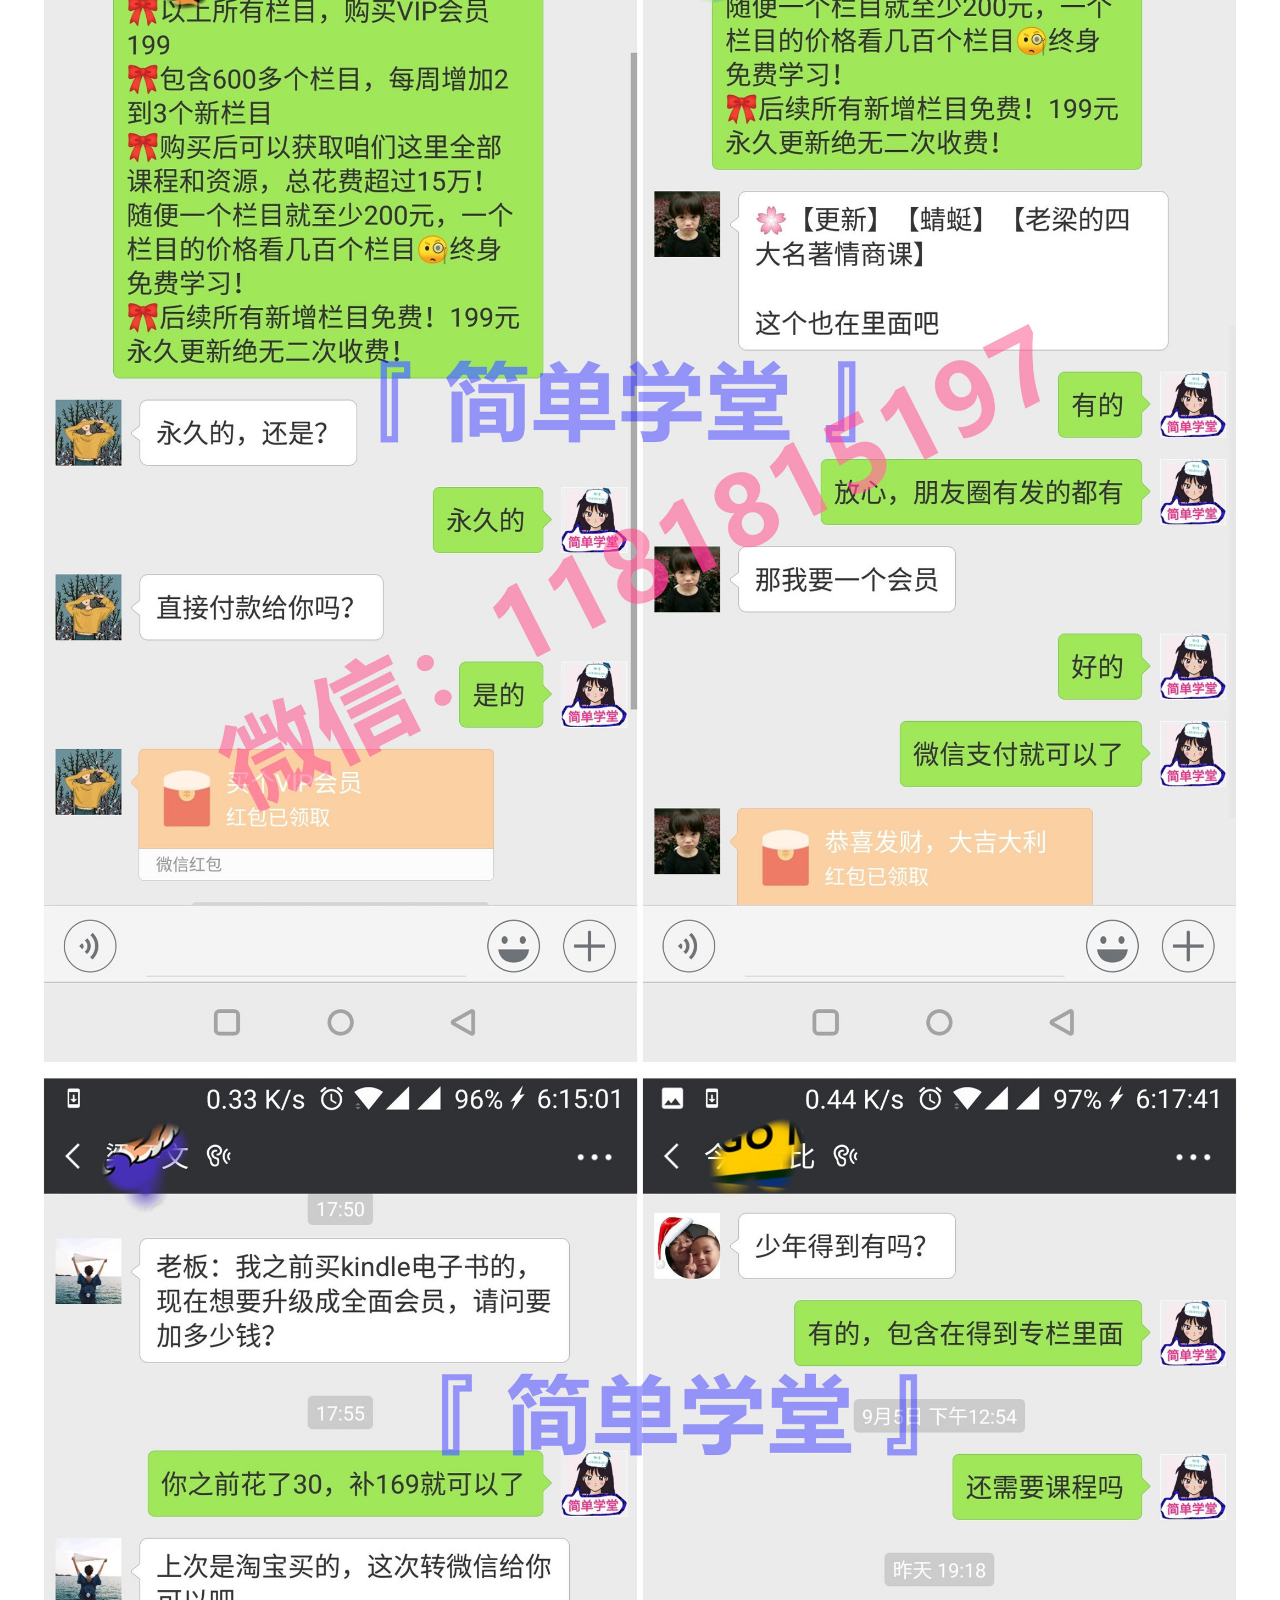
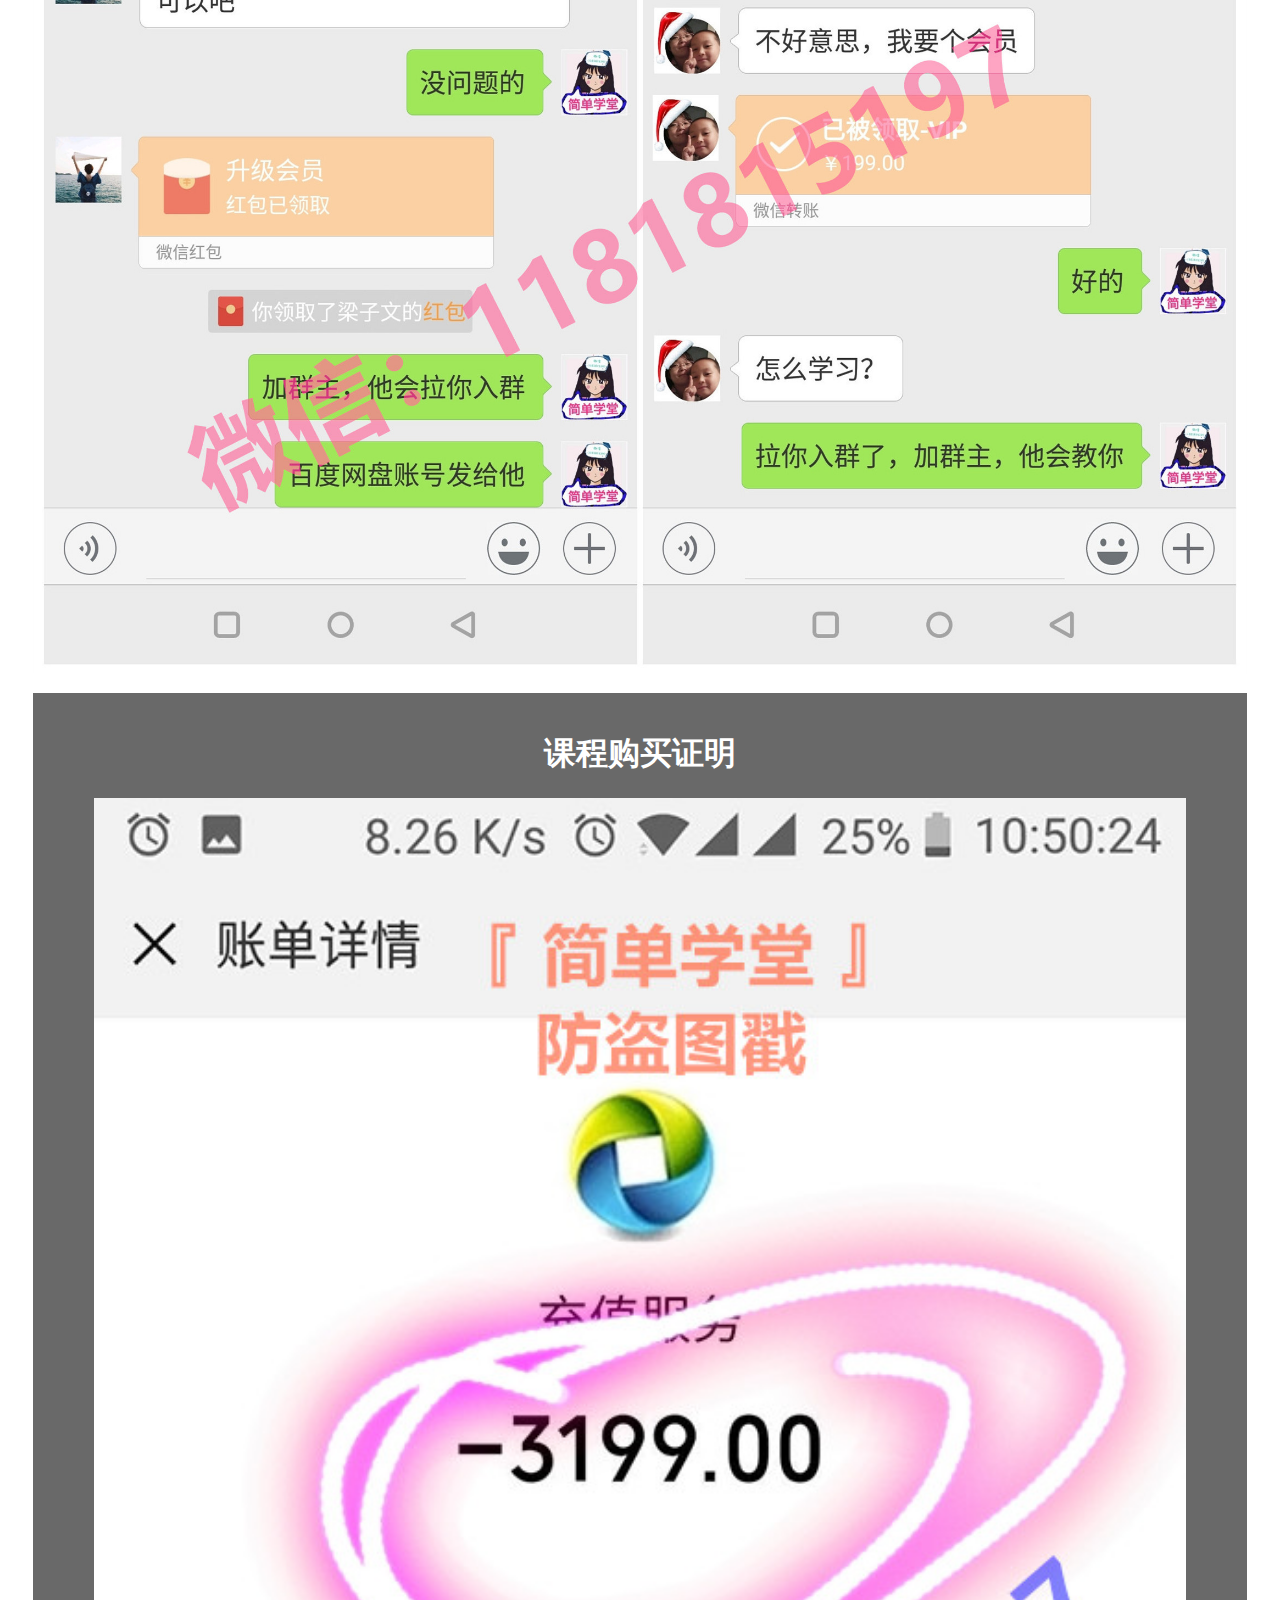
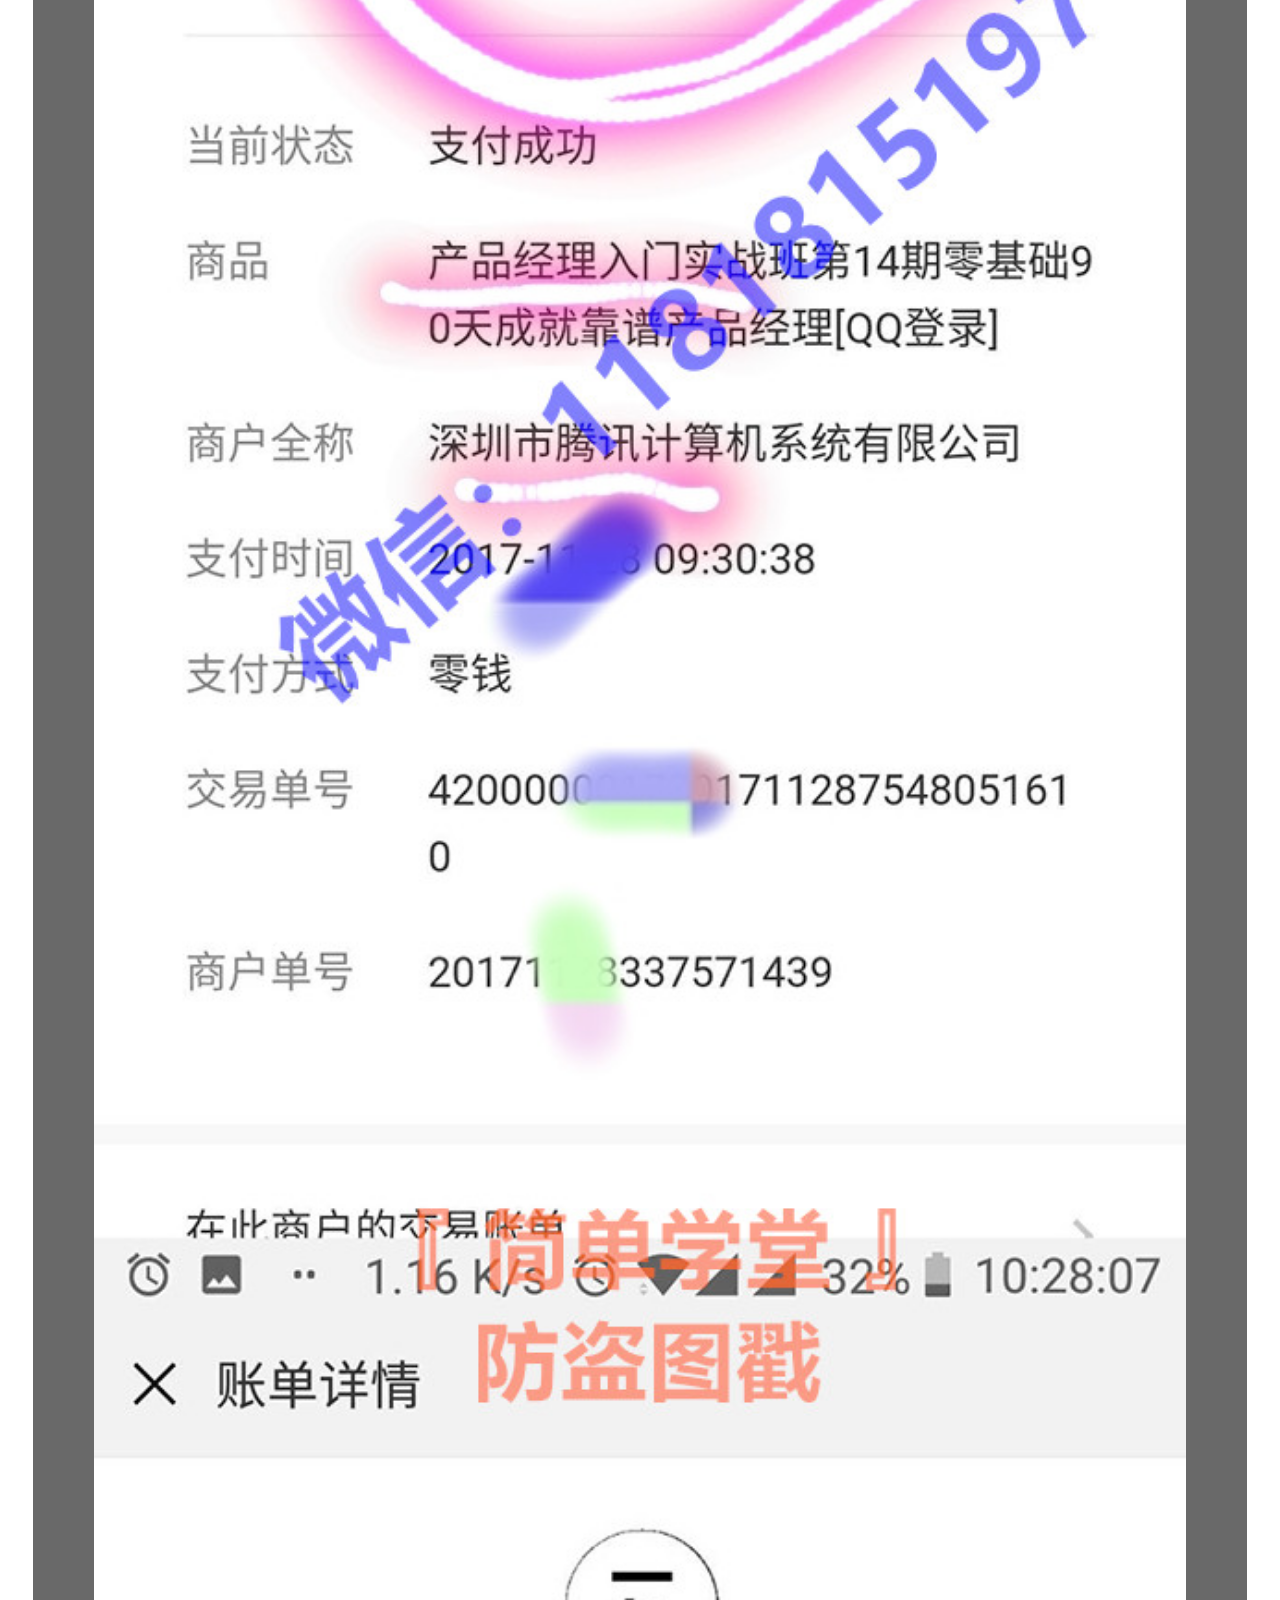
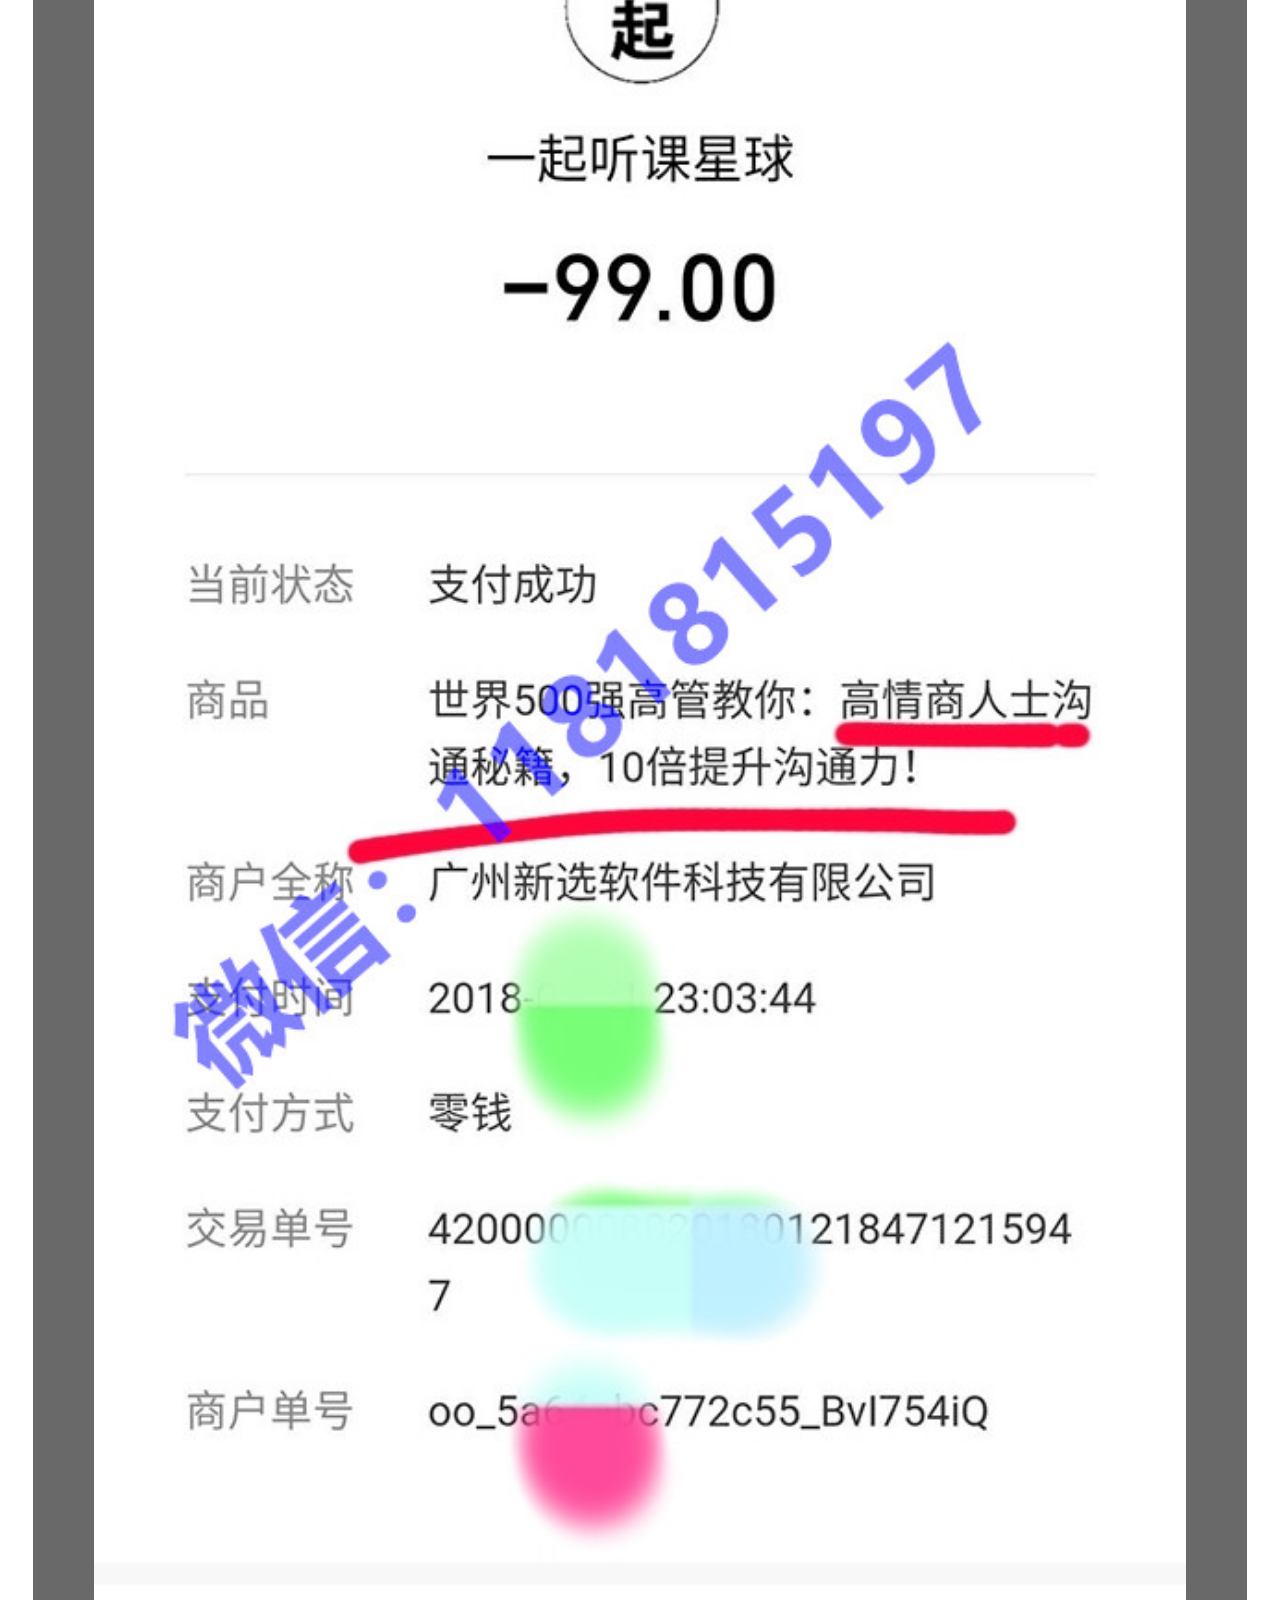
==== commit fc0b8446: "士大夫速度" ====
--- a/index.html
+++ b/index.html
@@ -120,7 +120,7 @@
                   <!-- 开始：插入视频测试 -->  
                   <!-- 视频1：开始 -->
                   <h1 style="color: red">简单学堂 ↓ 视频快速介绍</h1>   
-                  <a href="test.html">付款</a>
+                  <a href="http://wodeai.cn/td7by">付款</a>
 
                   <div class="vid-wrap">
                     <!-- <video controls（控制器） autoplay（自动播放） loop（循环播放）> -->
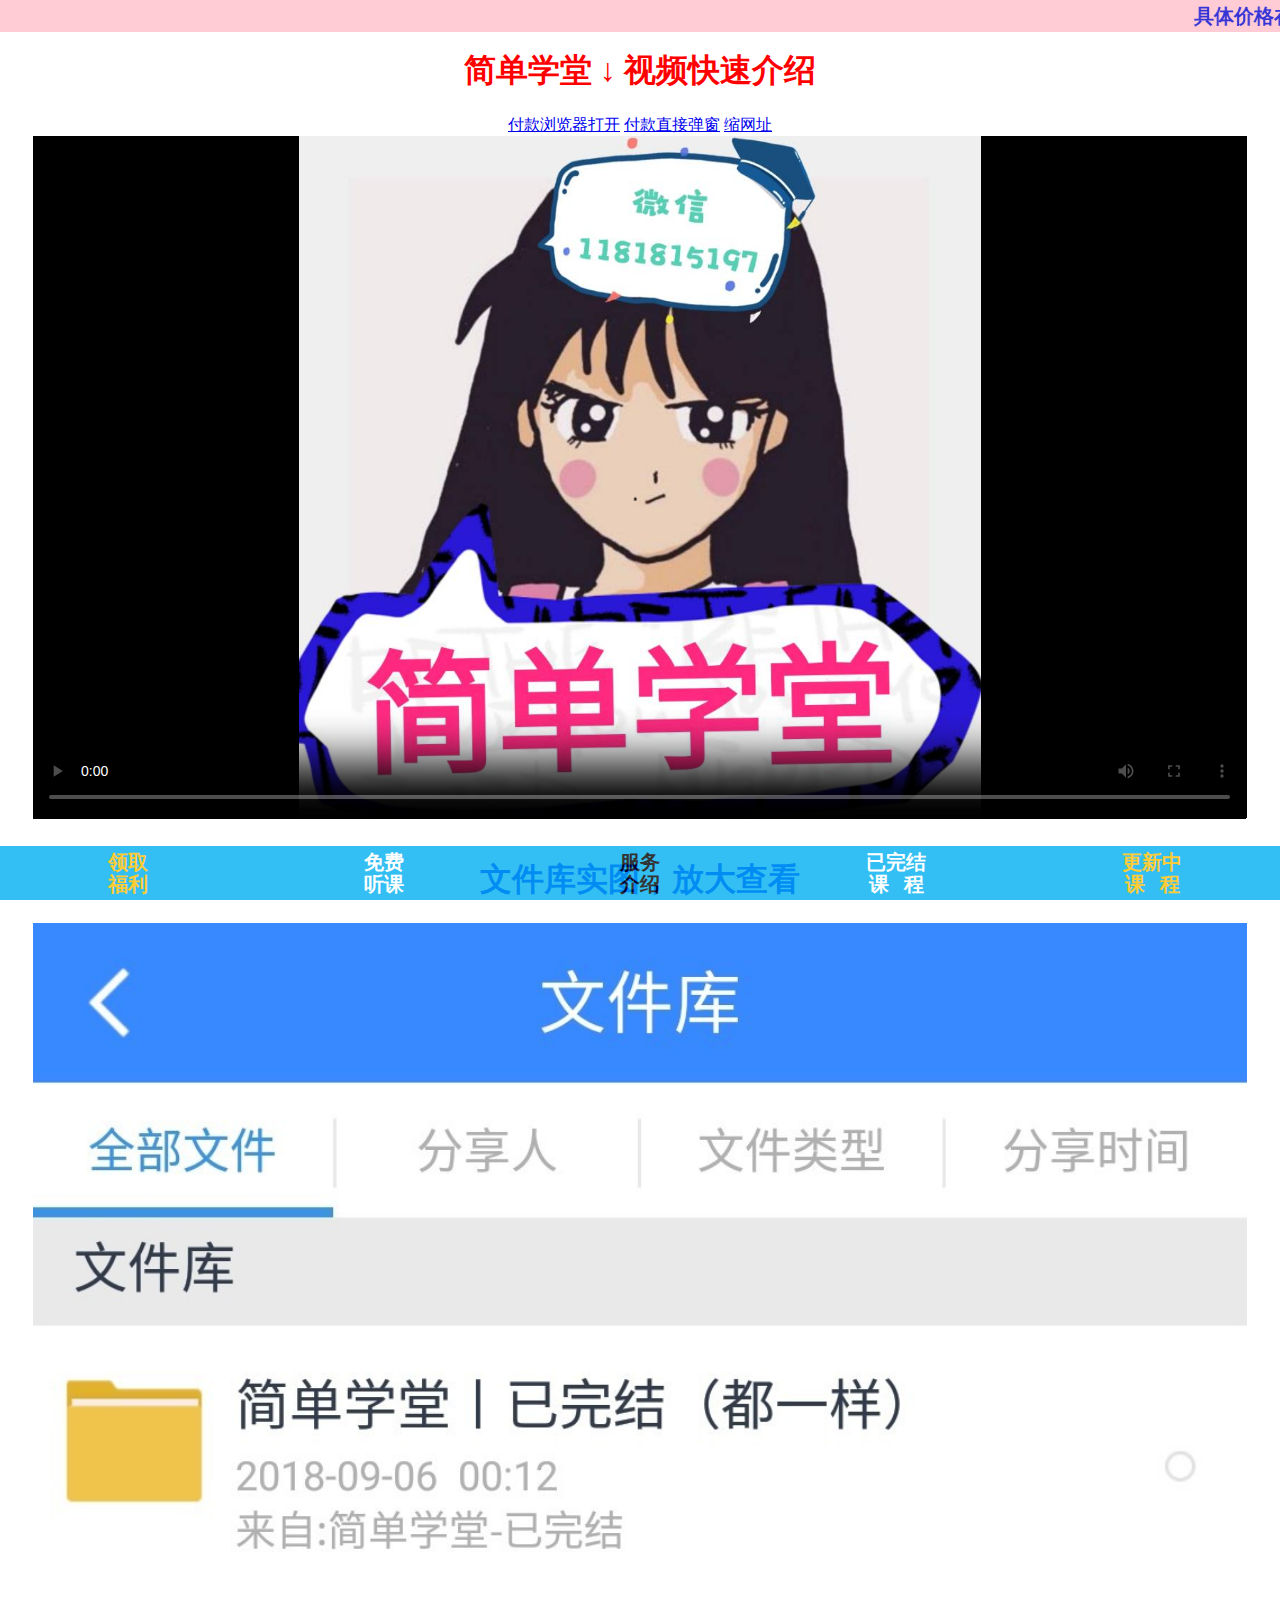
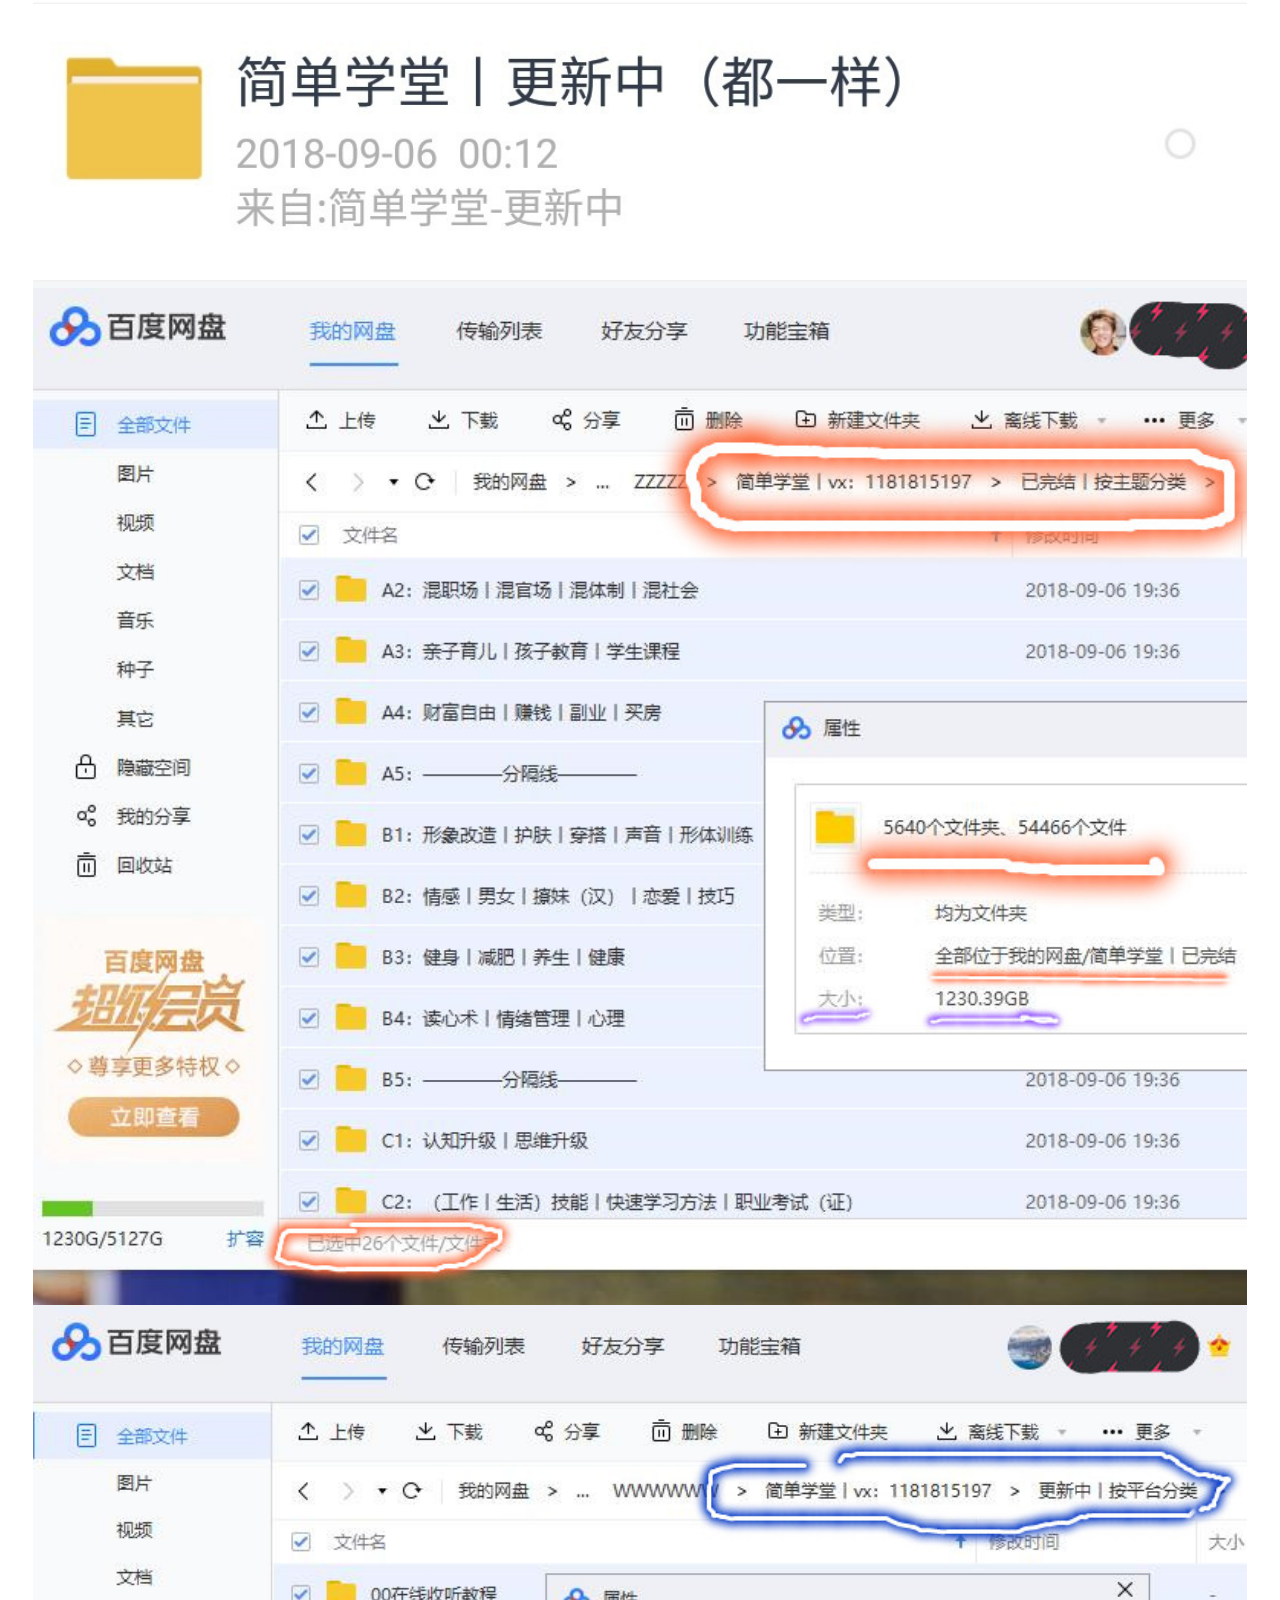
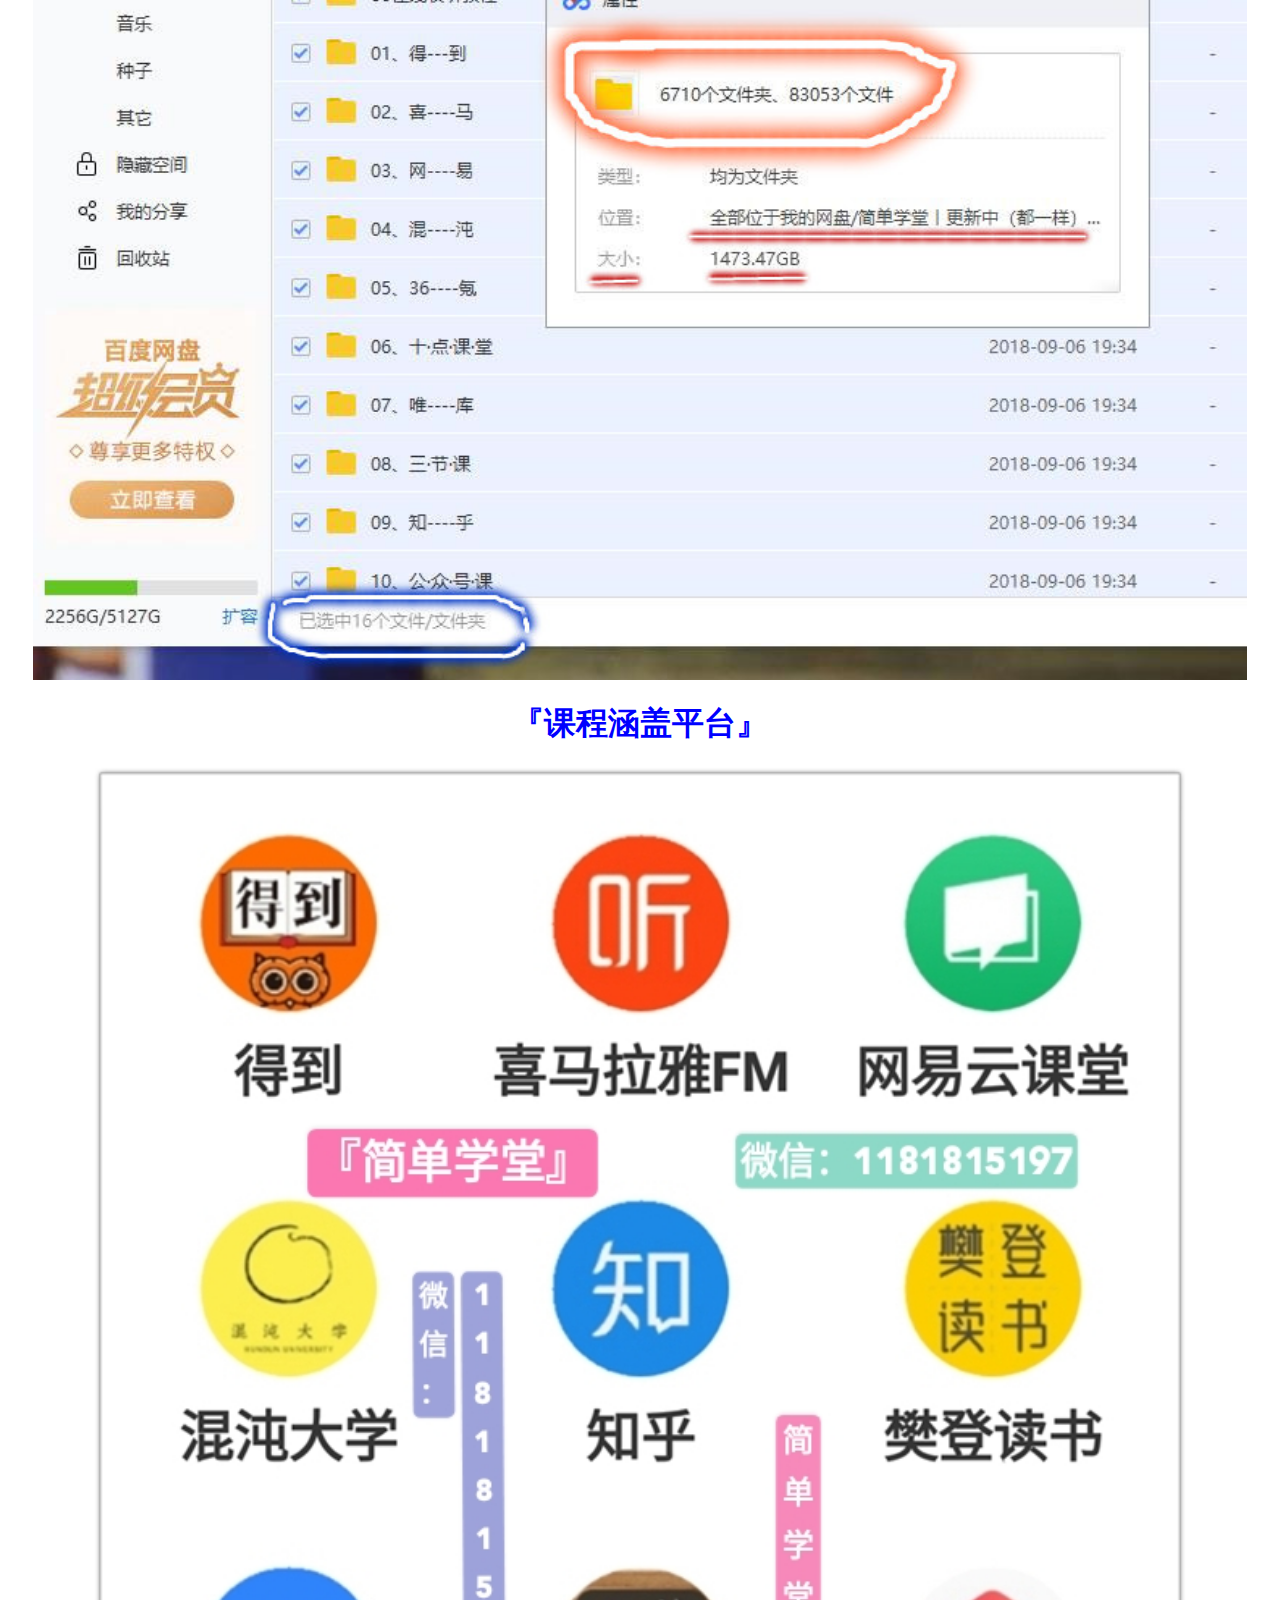
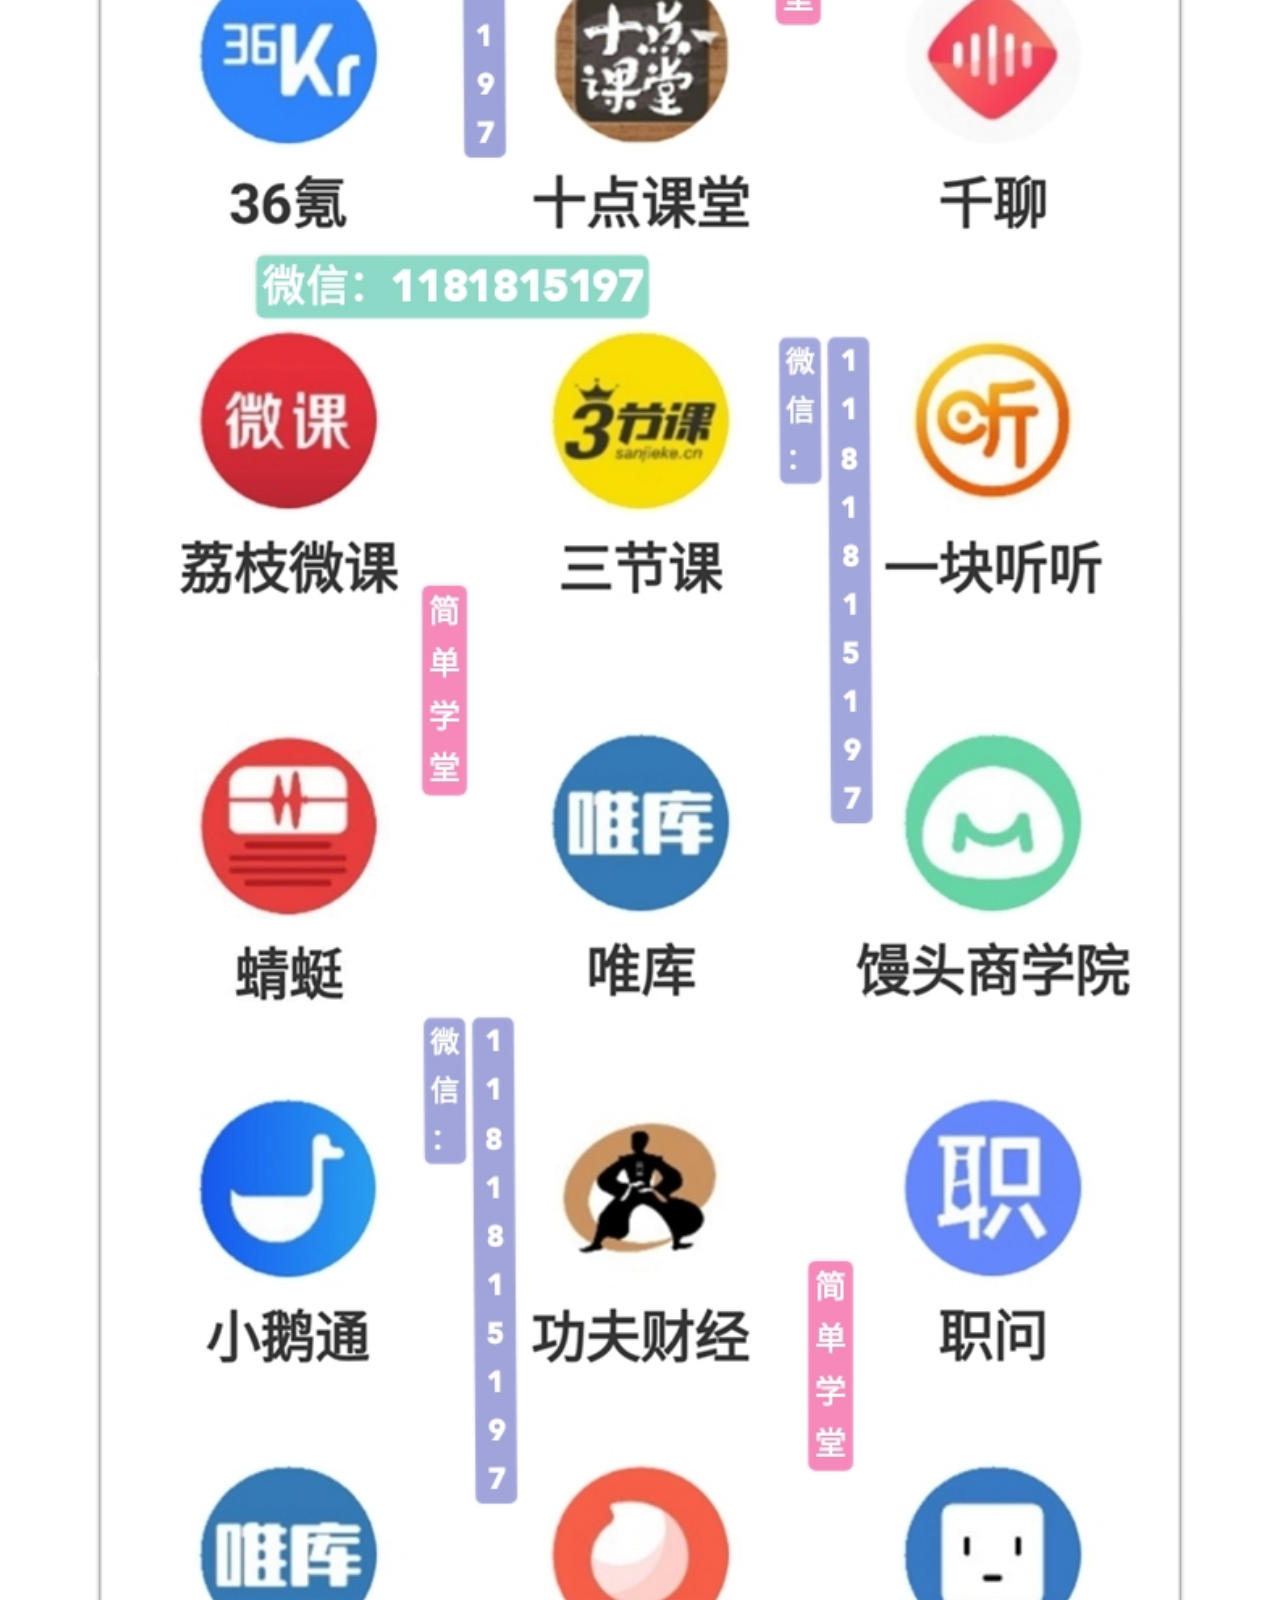
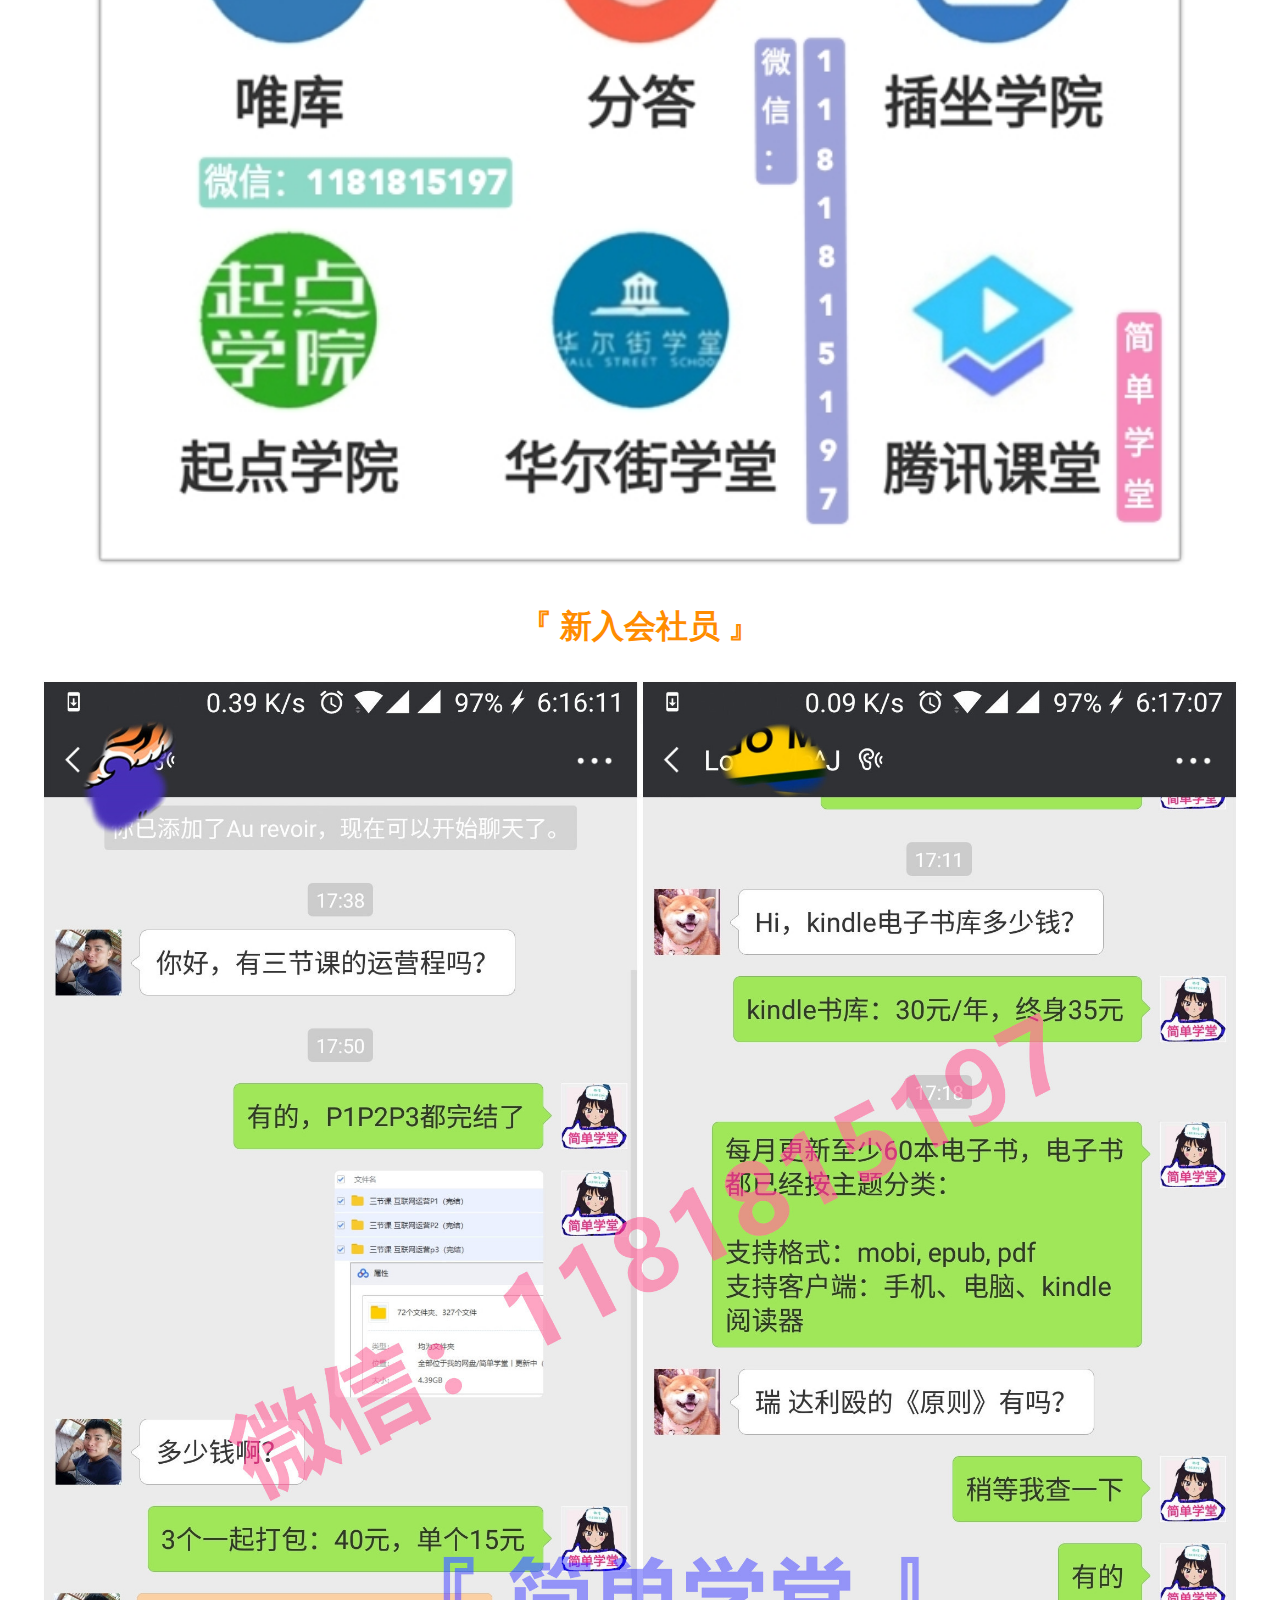
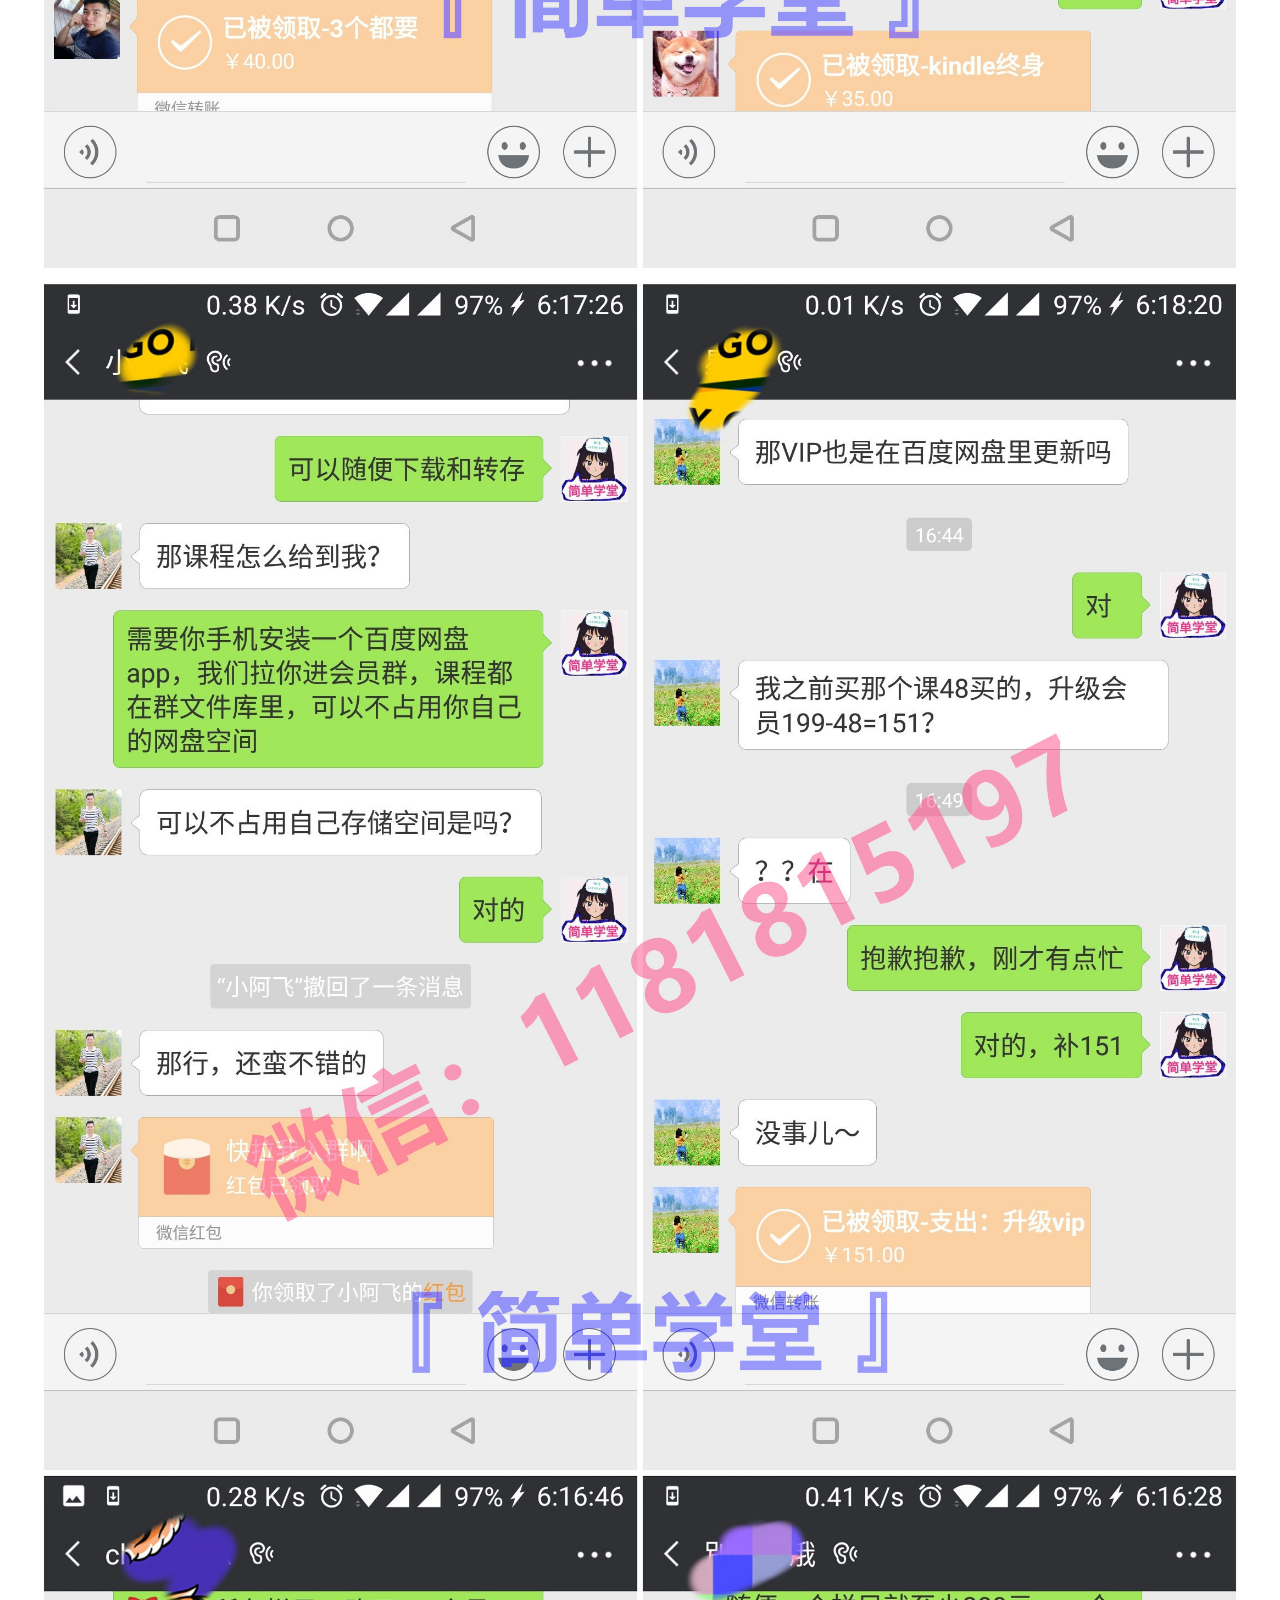
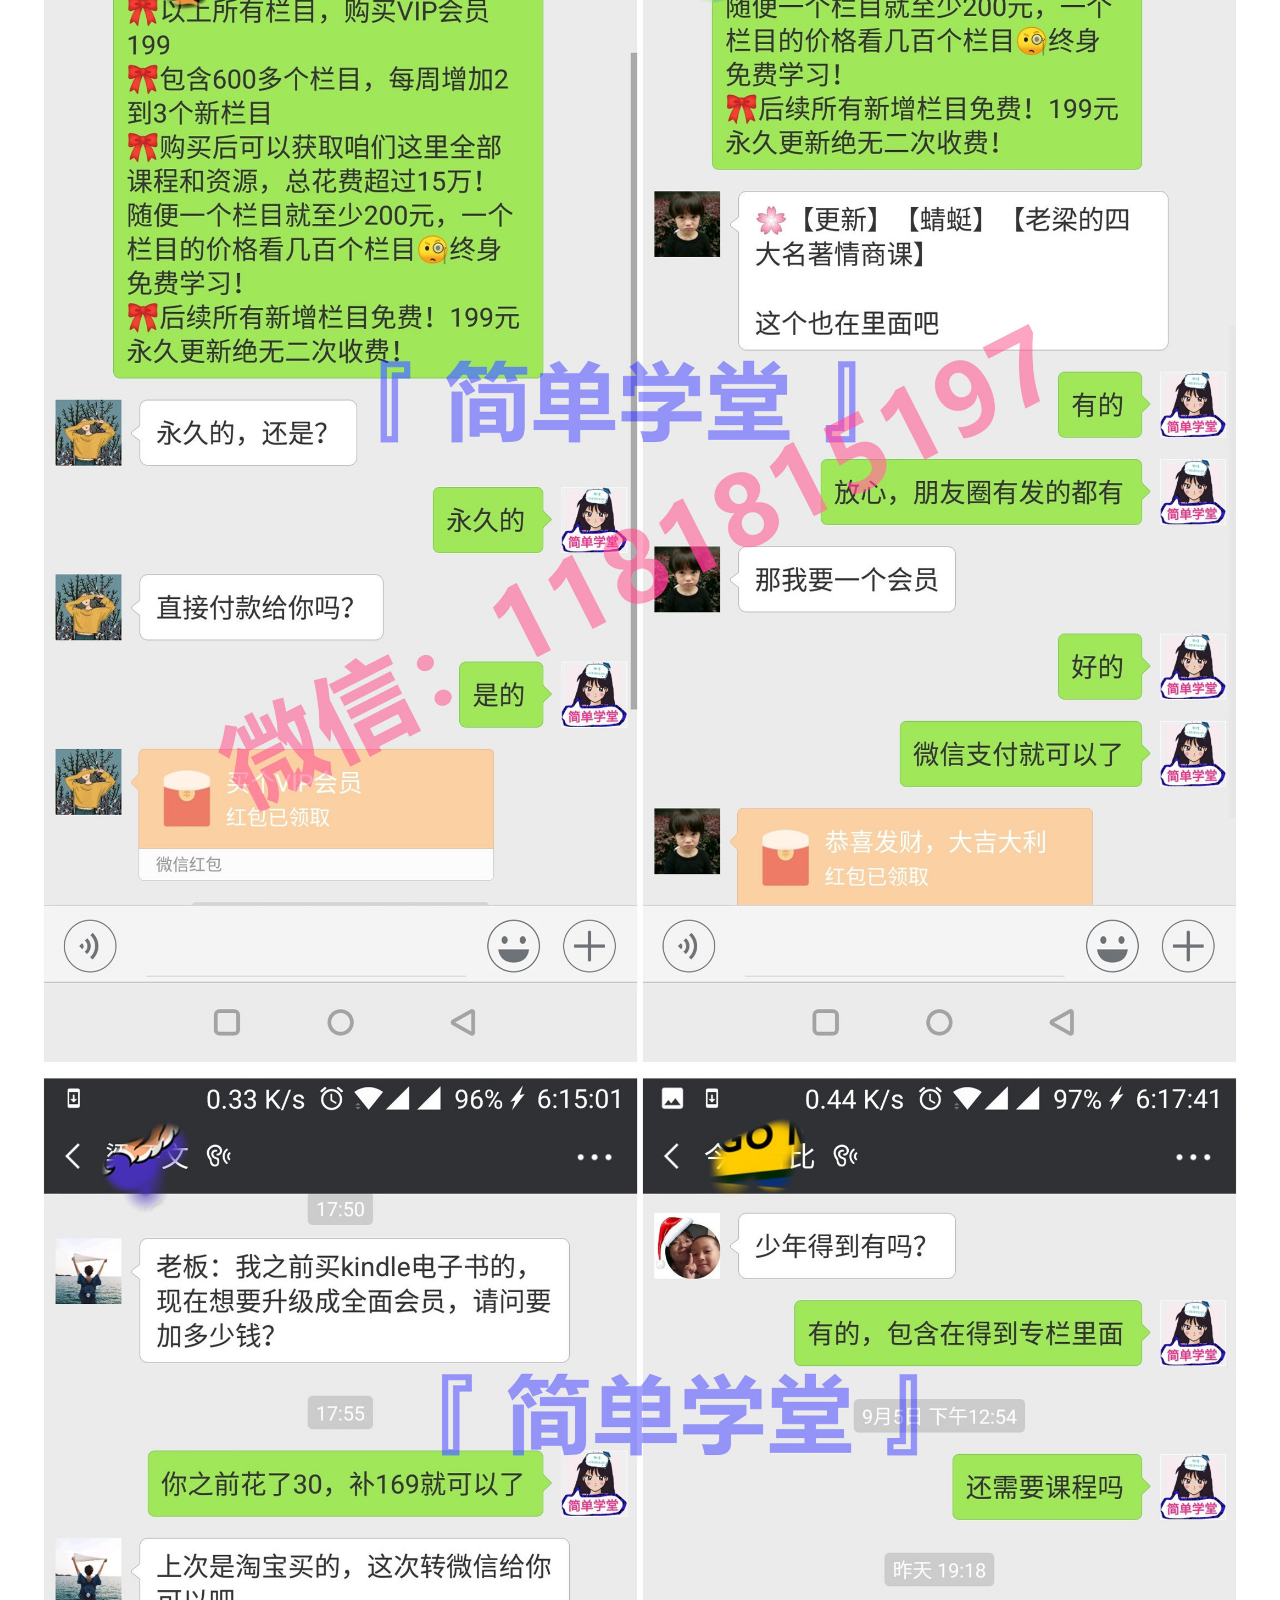
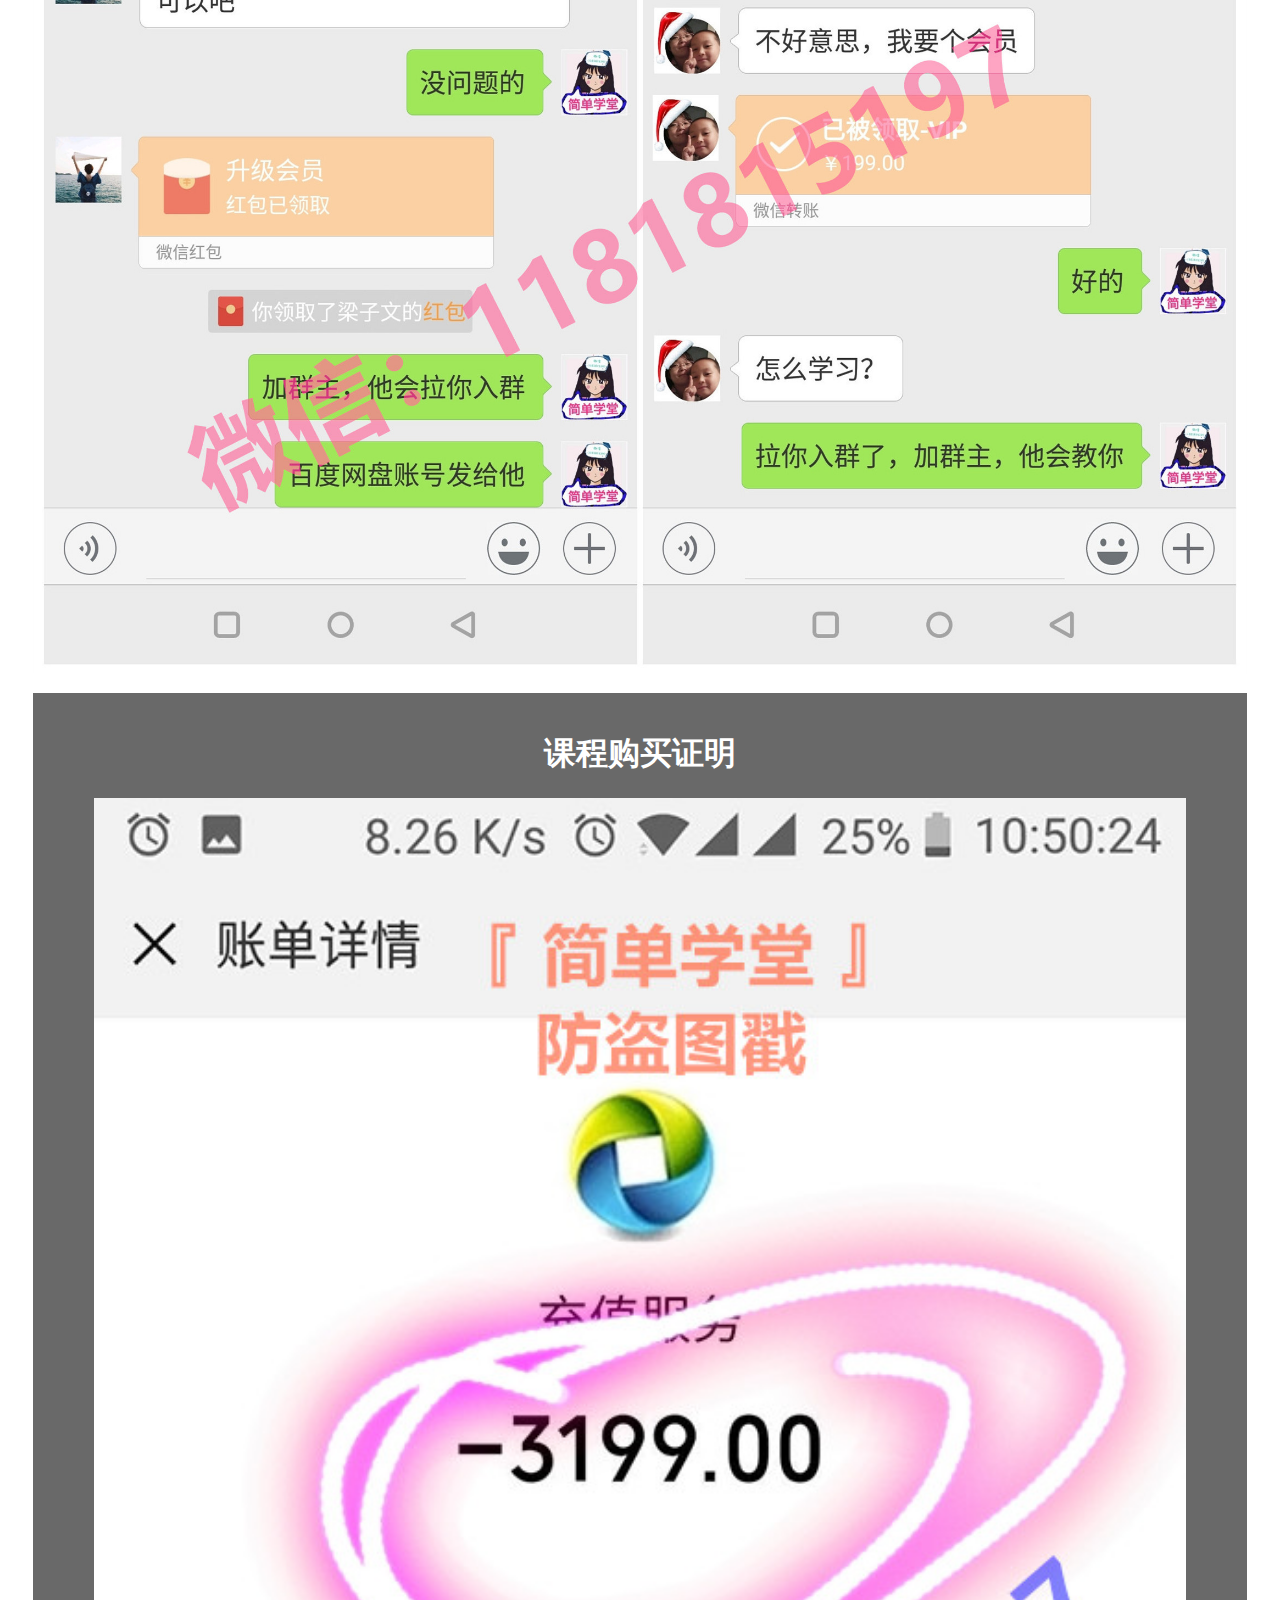
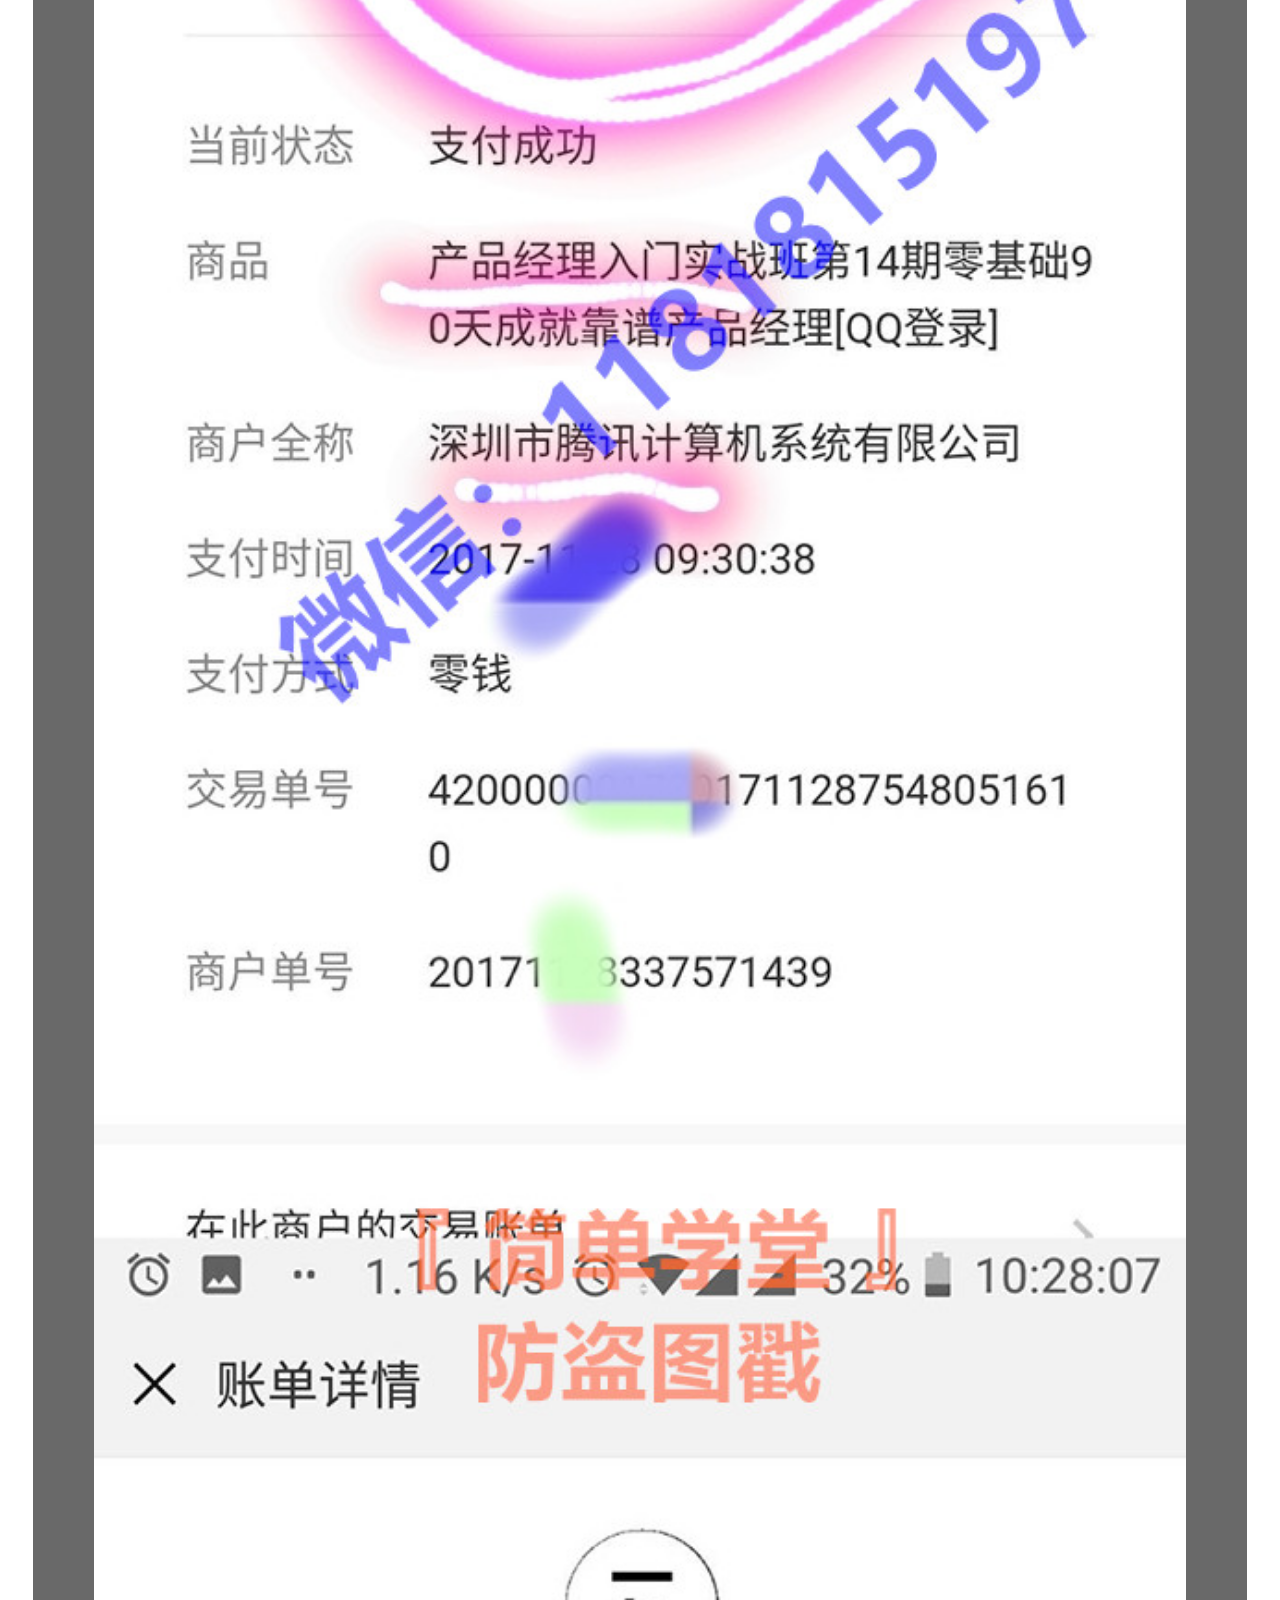
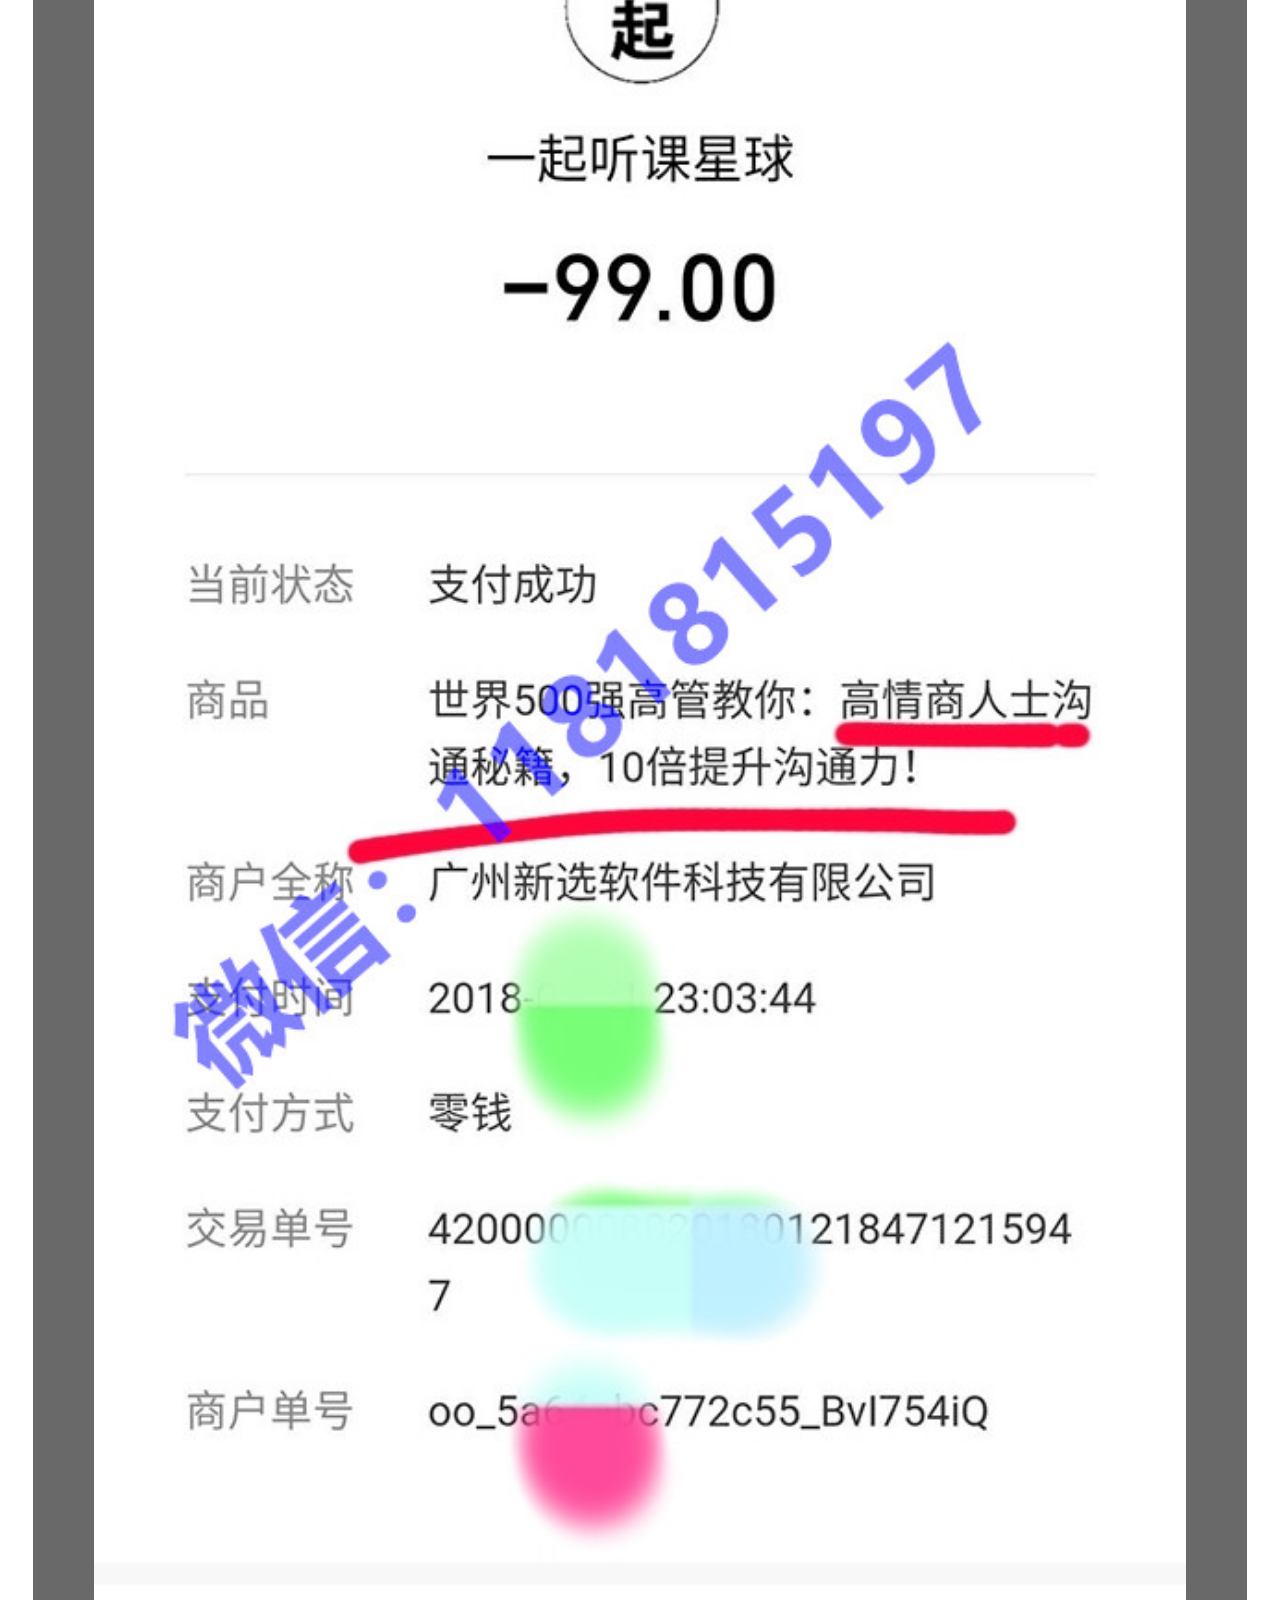
==== commit b4d6ccd9: "梵蒂冈" ====
--- a/index.html
+++ b/index.html
@@ -120,7 +120,9 @@
                   <!-- 开始：插入视频测试 -->  
                   <!-- 视频1：开始 -->
                   <h1 style="color: red">简单学堂 ↓ 视频快速介绍</h1>   
-                  <a href="http://wodeai.cn/td7by">付款</a>
+                  <a href="http://wodeai.cn/td7by">付款浏览器打开</a>
+                  <a href="https://render.alipay.com/p/s/i/?scheme=alipays%3A%2F%2Fplatformapi%2Fstartapp%3FappId%3D20000067%26__open_alipay__%3DYES%26url%3Dhttps%253A%252F%252Frender.alipay.com%252Fp%252Ff%252Ffd-j6lzqrgm%252Fguiderofmklvtvw.html%253Fchannel%253DqrCode%2526shareId%253D2088712204441975%2526sign%253DwE7IqBVJLlq1W7FRmIpJ3J9KISDOMpQO5rFRW6FR0k%253D%2526scene%253DofflinePaymentNewSns%2526campStr%253Dp1jdzkZl018zOczaHT4Z5CLdPVCgrEXq89JsWOx1gdt05SIDMPg3PTxZbdPw9dL%2526token%253Dc1x063287crpdxrhcynhd49">付款直接弹窗</a>
+                  <a href="https://dwz.cn/vcEB3Xxx">缩网址</a>
 
                   <div class="vid-wrap">
                     <!-- <video controls（控制器） autoplay（自动播放） loop（循环播放）> -->
